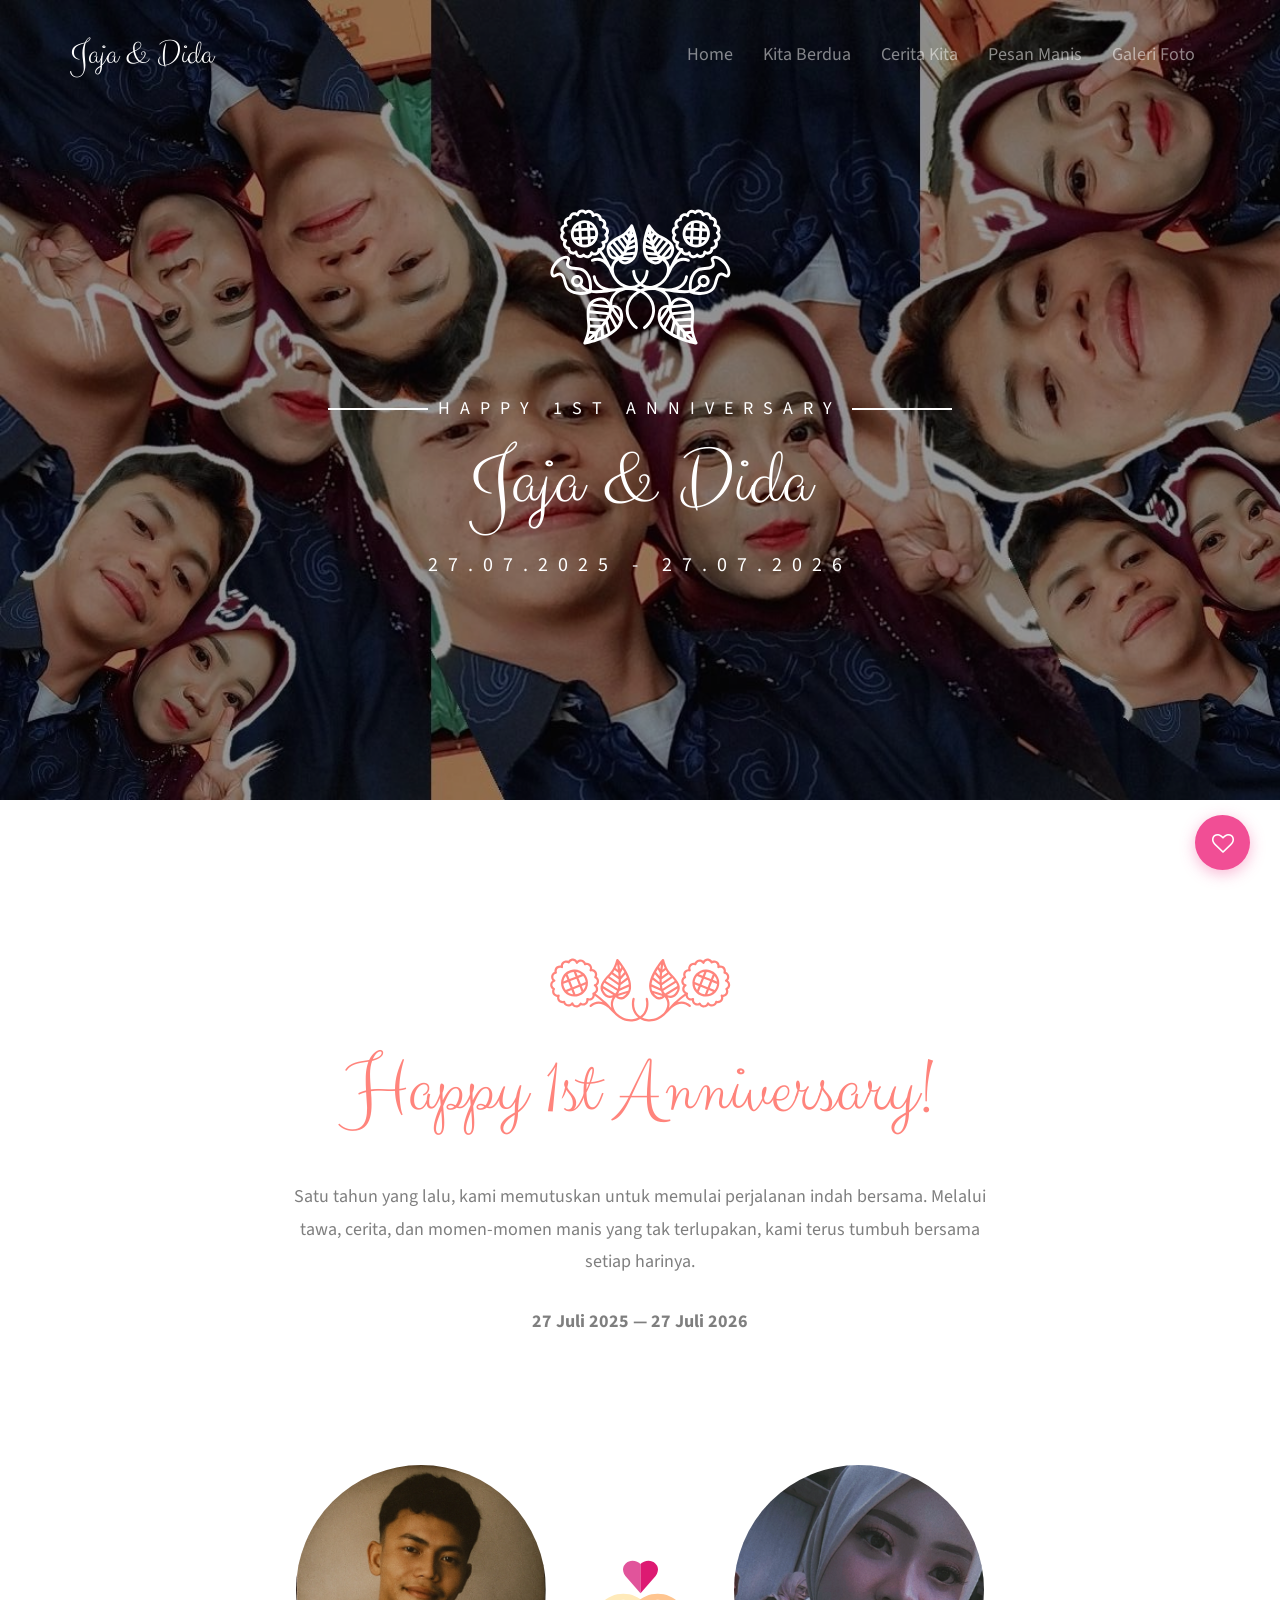
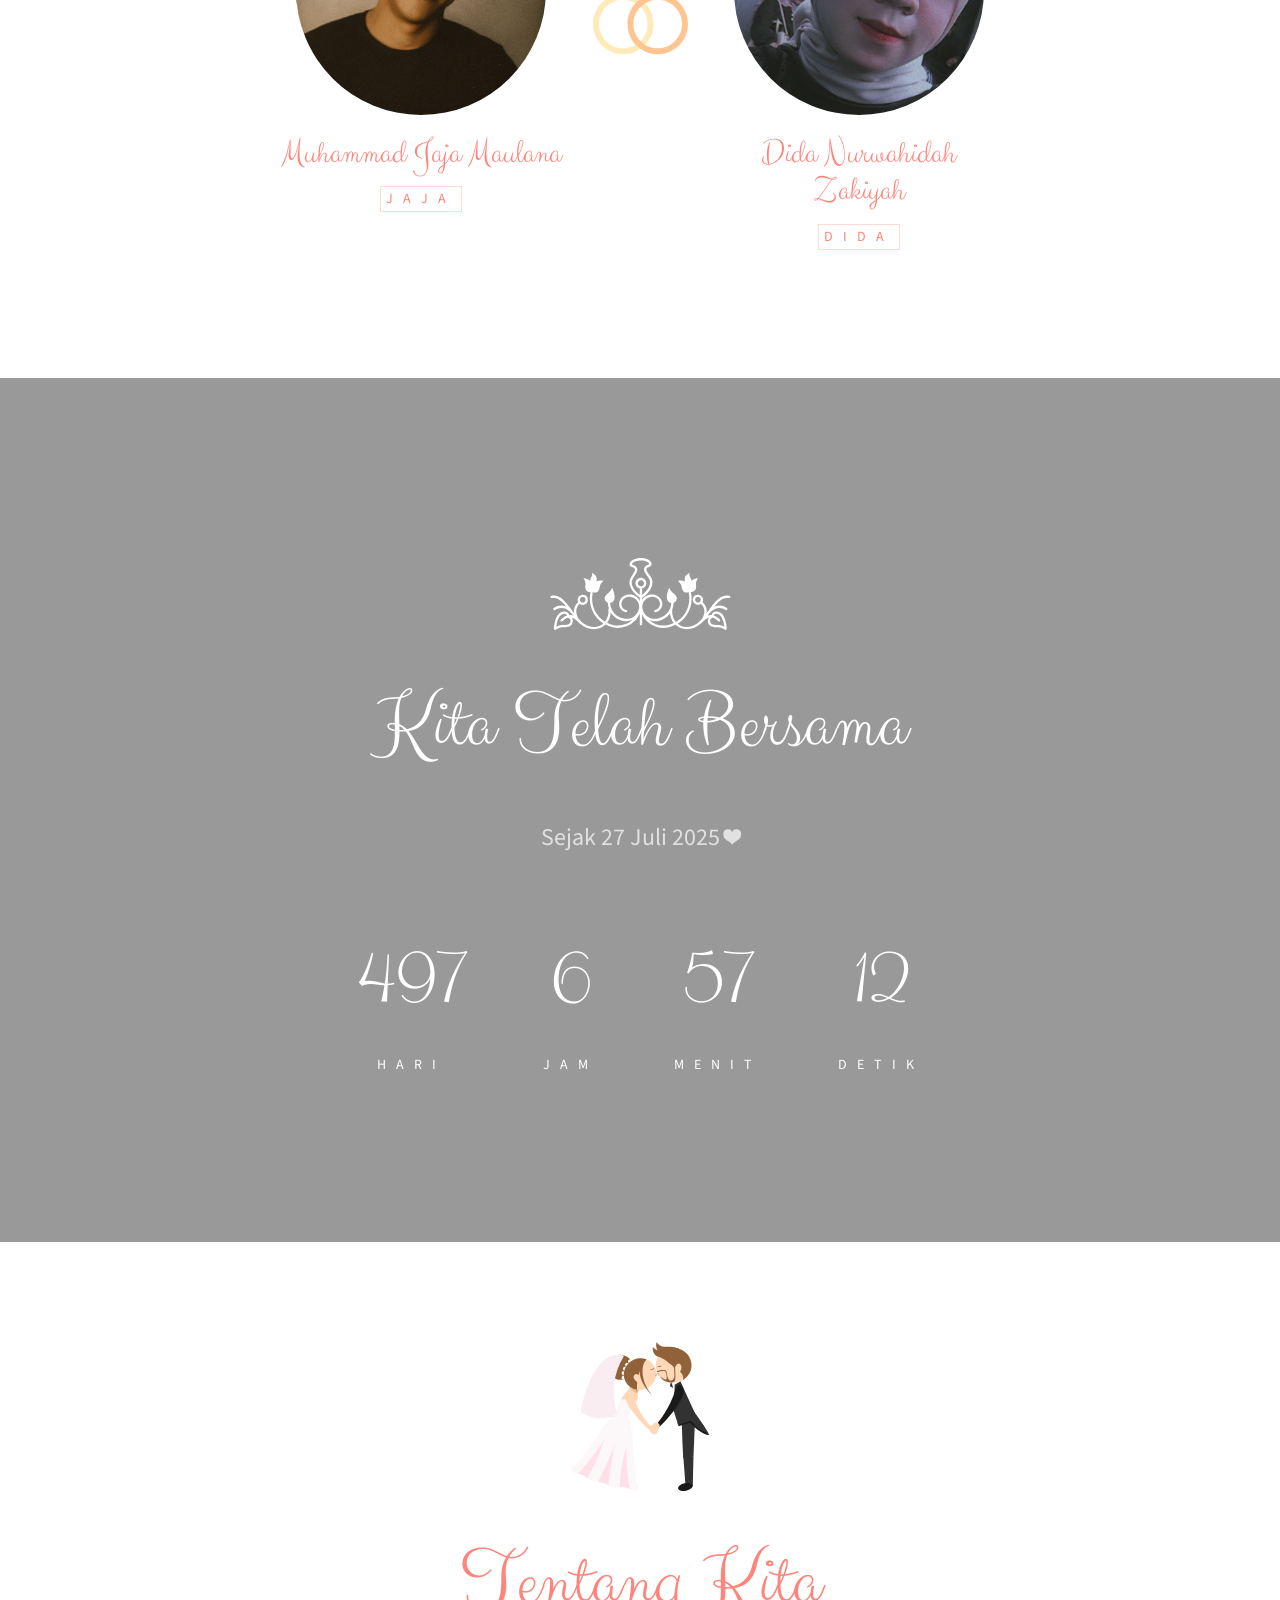
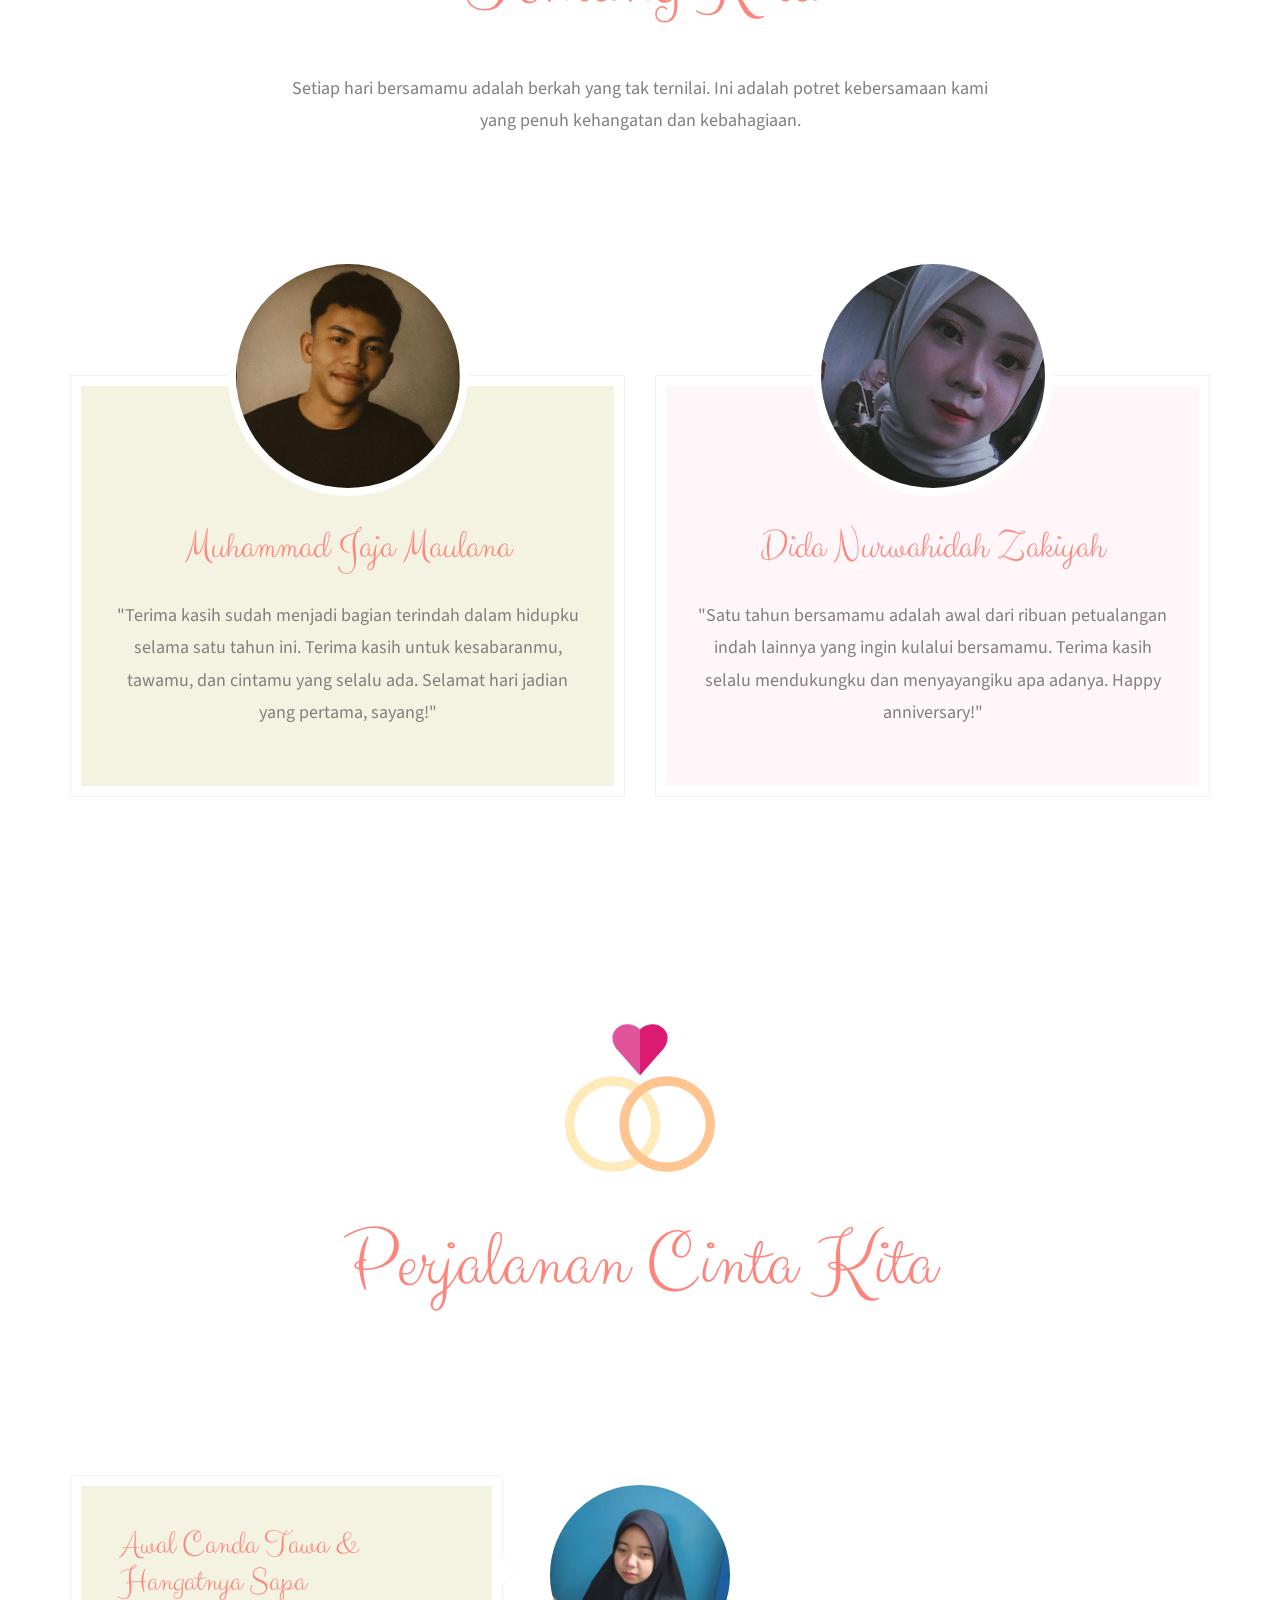
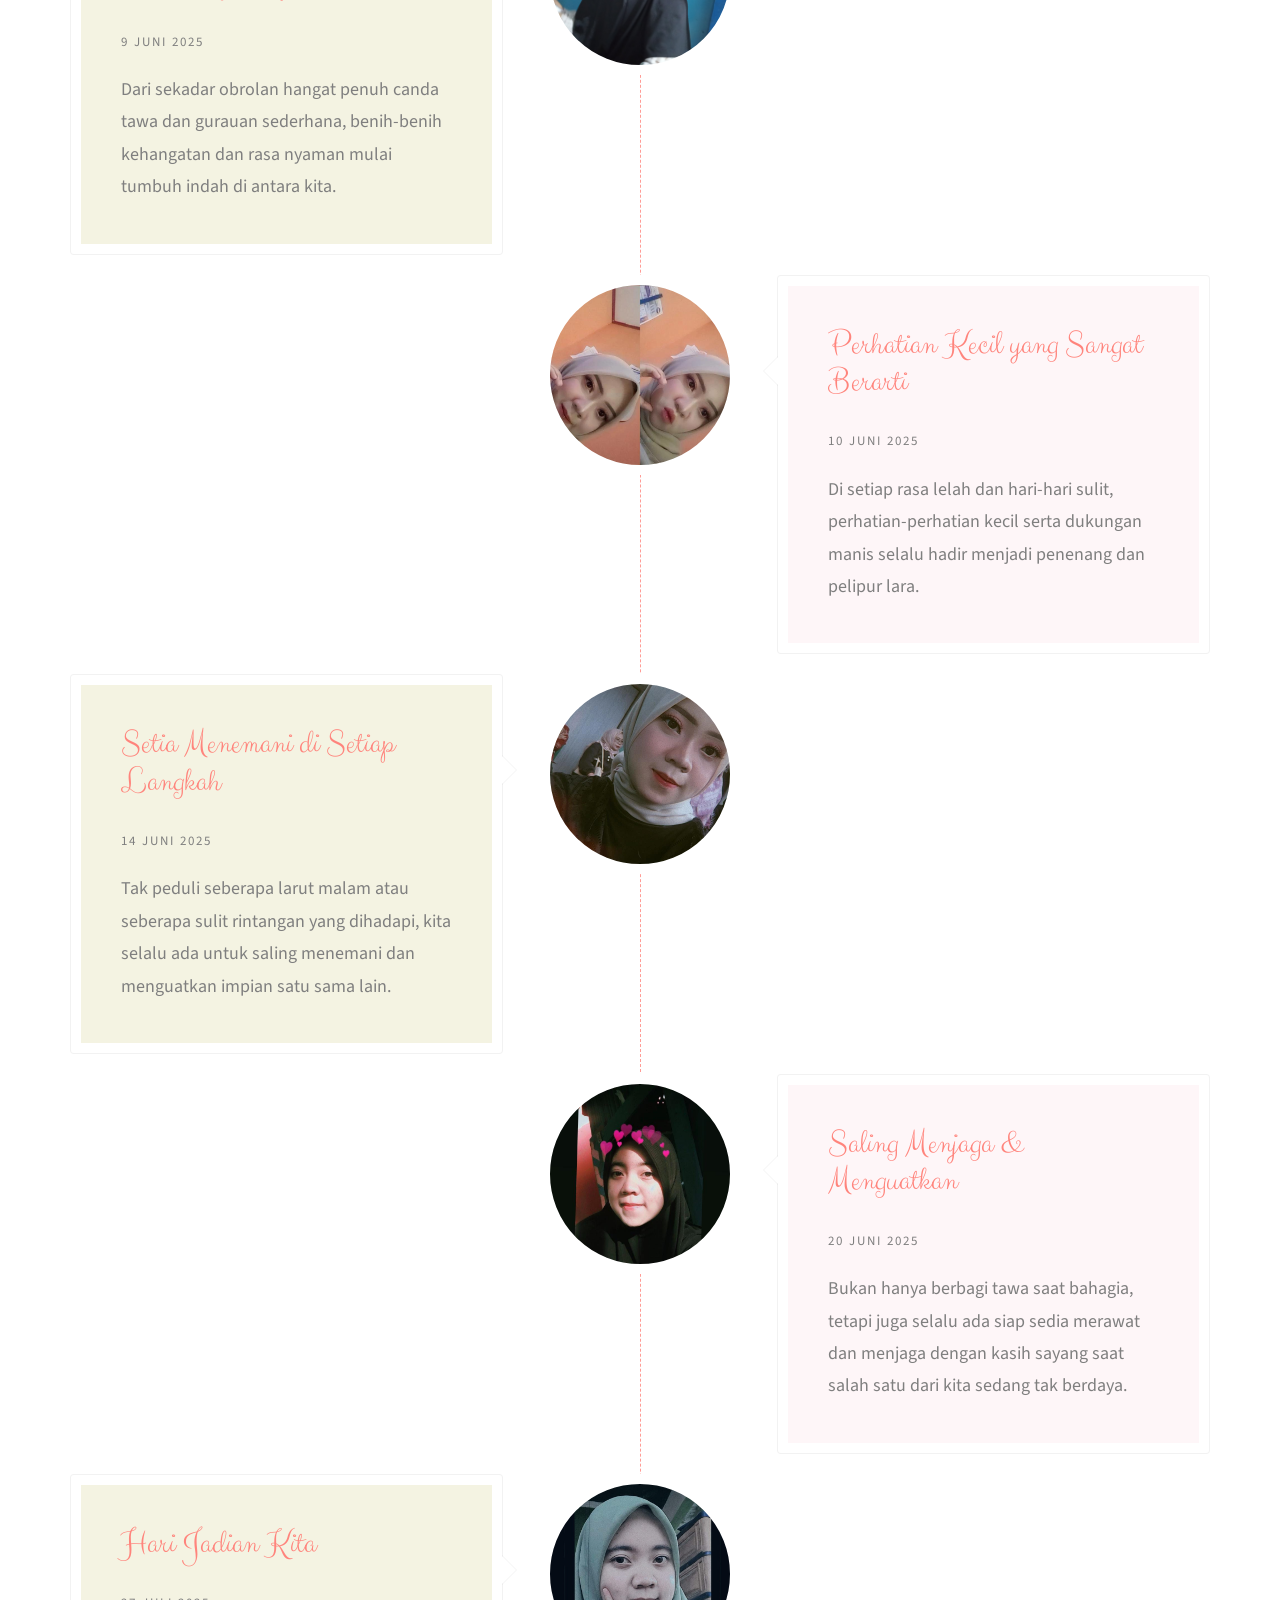
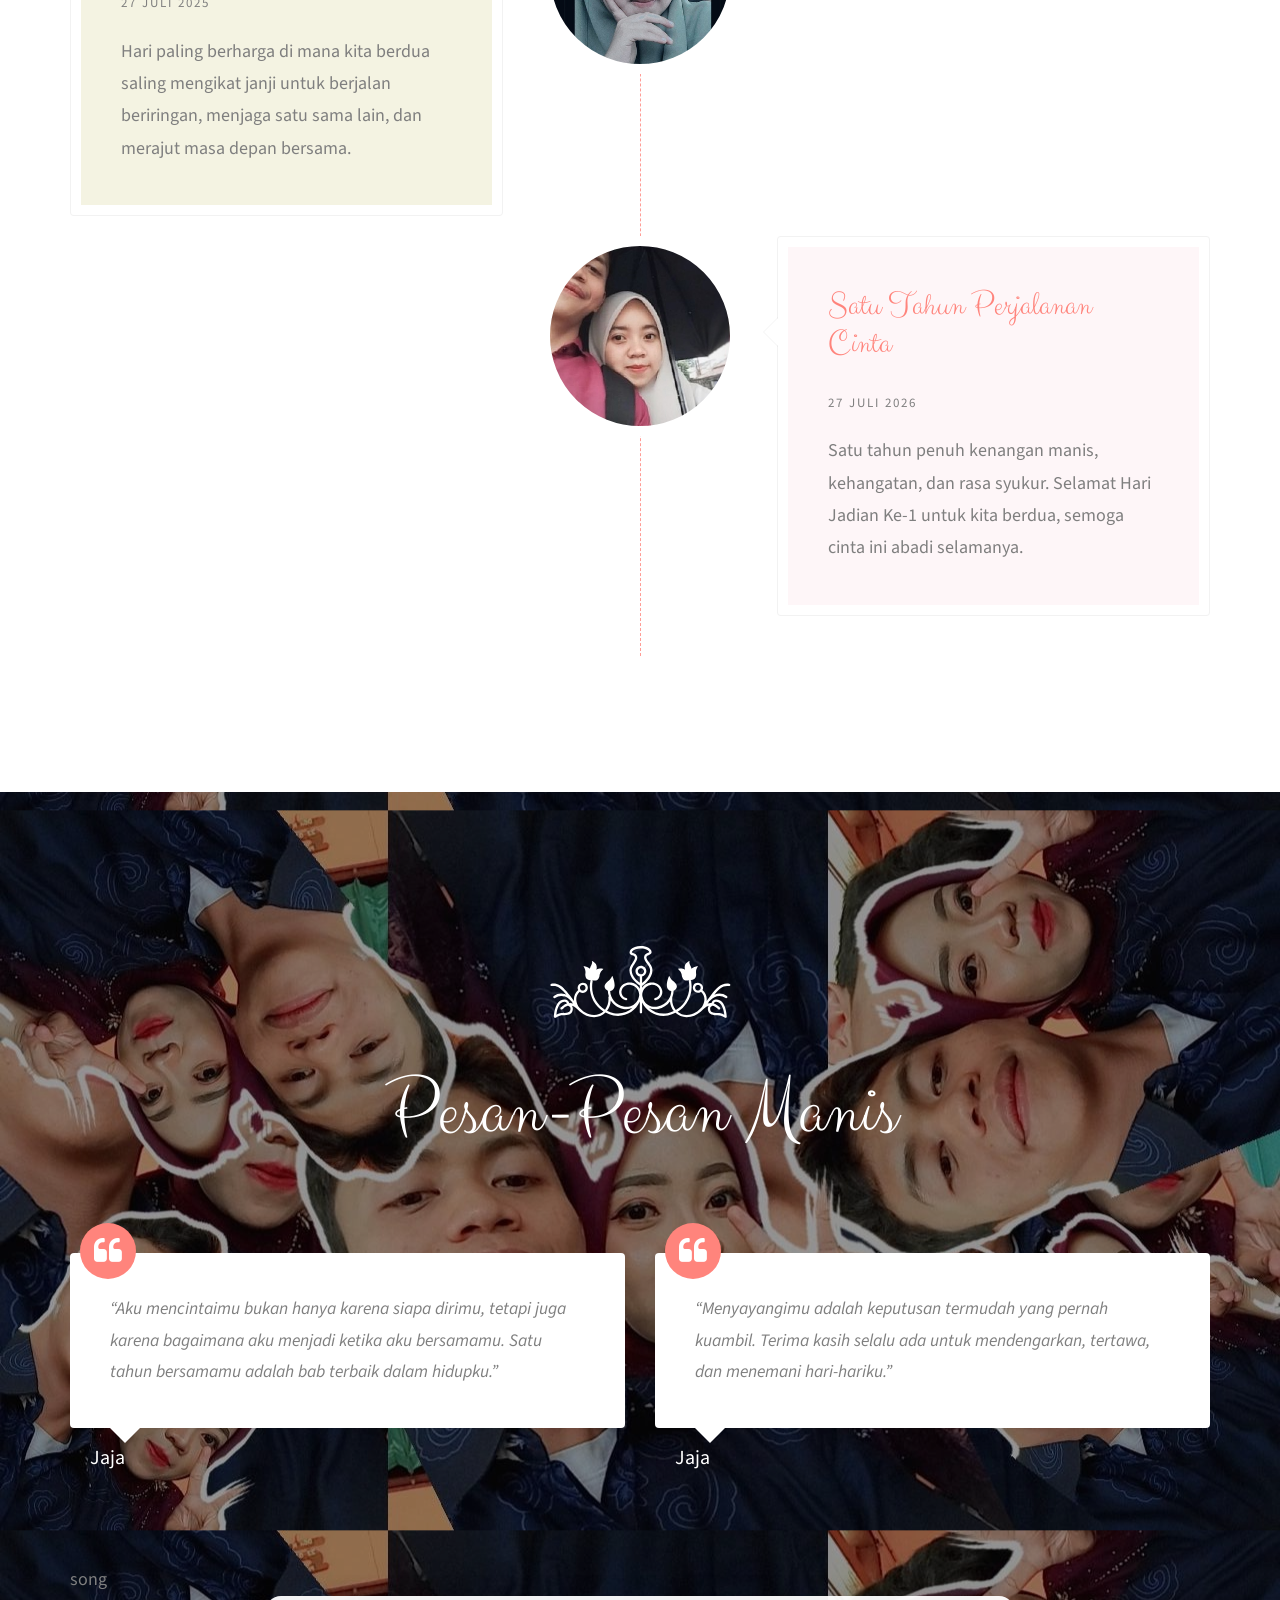
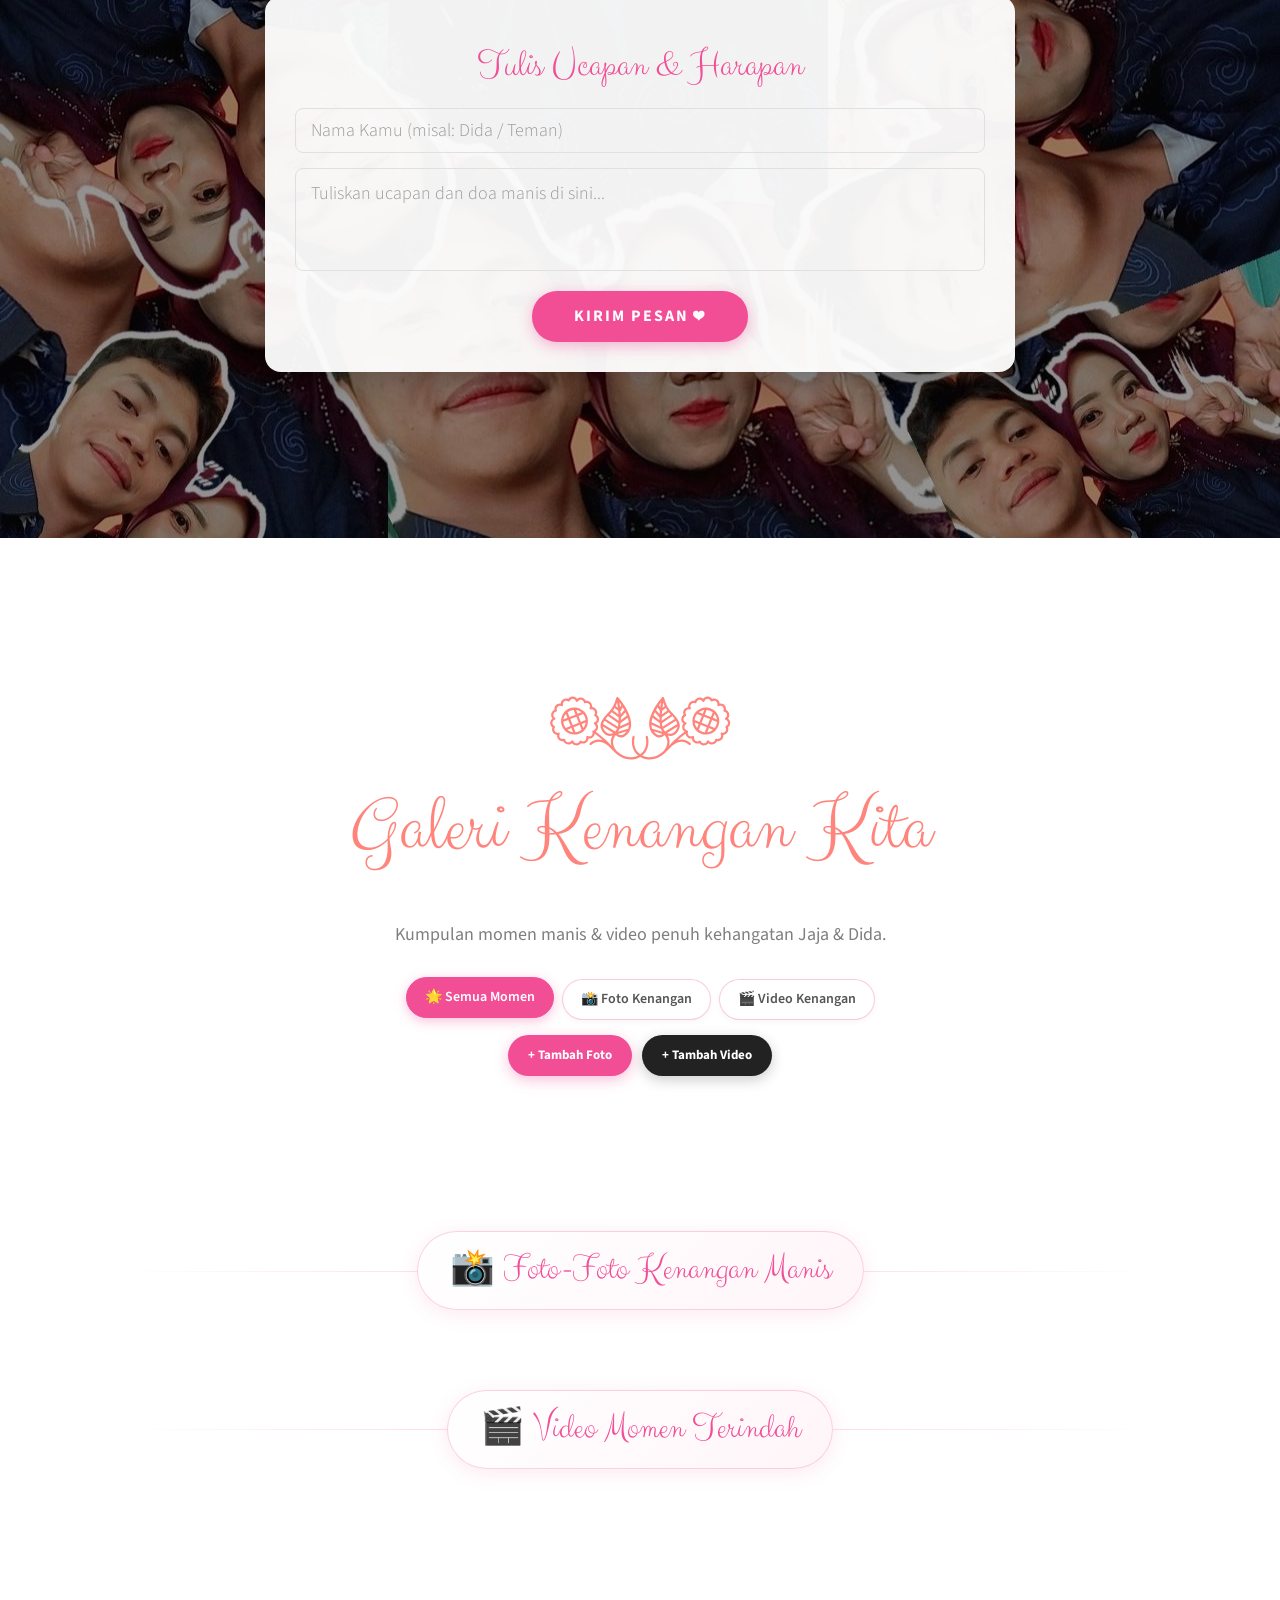
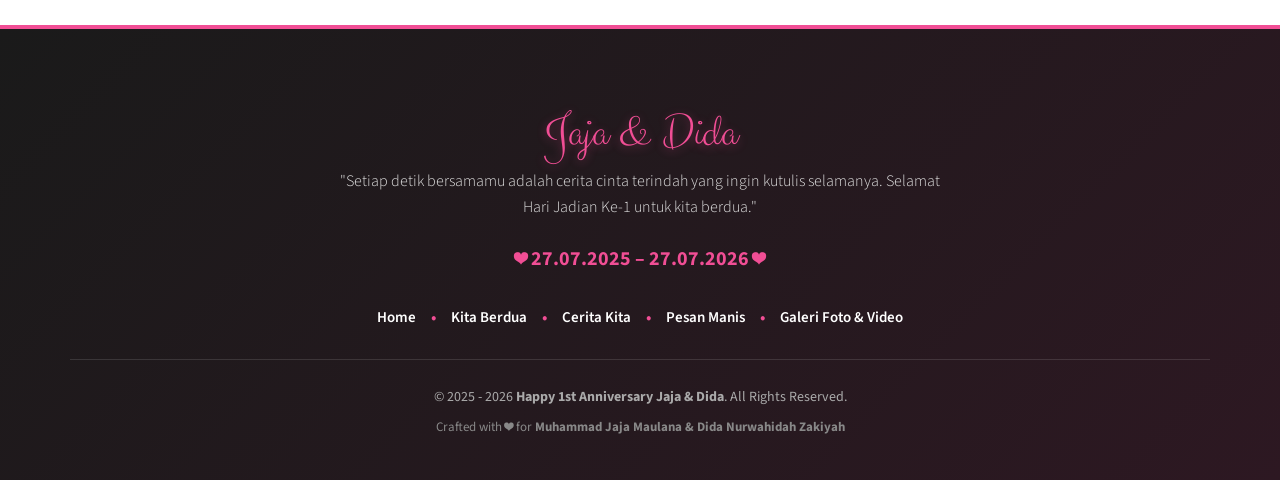
==== index.html @ 995626fe "fix: store video files as permanent DataURLs in IndexedDB for 100% native playable videos without im" ====
<!DOCTYPE html>
<!--[if lt IE 7]>      <html class="no-js lt-ie9 lt-ie8 lt-ie7"> <![endif]-->
<!--[if IE 7]>         <html class="no-js lt-ie9 lt-ie8"> <![endif]-->
<!--[if IE 8]>         <html class="no-js lt-ie9"> <![endif]-->
<!--[if gt IE 8]><!--> <html class="no-js"> <!--<![endif]-->
	<head>
		
	<meta charset="utf-8">
	<meta http-equiv="X-UA-Compatible" content="IE=edge">
	<title>Happy 1st Anniversary Jaja &amp; Dida</title>
	<meta name="viewport" content="width=device-width, initial-scale=1">
	<meta name="description" content="Free HTML5 Template by QBOOTSTRAP.COM" />
	<meta name="keywords" content="free html5, free template, free bootstrap, html5, css3, mobile first, responsive" />
	<meta name="author" content="QBOOTSTRAP.COM" />


  	<!-- Facebook and Twitter integration -->
	<meta property="og:title" content=""/>
	<meta property="og:image" content=""/>
	<meta property="og:url" content=""/>
	<meta property="og:site_name" content=""/>
	<meta property="og:description" content=""/>
	<meta name="twitter:title" content="" />
	<meta name="twitter:image" content="" />
	<meta name="twitter:url" content="" />
	<meta name="twitter:card" content="" />

	<!-- Place favicon.ico and apple-touch-icon.png in the root directory -->
	<link rel="shortcut icon" href="images/me-and-you.jpg">

	<link href='https://fonts.googleapis.com/css?family=Source+Sans+Pro:400,300,600,400italic,700' rel='stylesheet' type='text/css'>
	<link href="https://fonts.googleapis.com/css?family=Clicker+Script" rel="stylesheet">
	
	<!-- Animate.css -->
	<link rel="stylesheet" href="css/animate.css">
	<!-- Icomoon Icon Fonts-->
	<link rel="stylesheet" href="css/icomoon.css">
	<!-- Simple Line Icons -->
	<link rel="stylesheet" href="css/simple-line-icons.css">
	<!-- Owl Carousel -->
	<link rel="stylesheet" href="css/owl.carousel.min.css">
	<link rel="stylesheet" href="css/owl.theme.default.min.css">
	<!-- Magnific popup  -->
	<link rel="stylesheet" href="css/magnific-popup.css">
	<!-- Bootstrap  -->
	<link rel="stylesheet" href="css/bootstrap.css">
	
	<link rel="stylesheet" href="css/style.css">

	<!-- Modernizr JS -->
	<script src="js/modernizr-2.6.2.min.js"></script>
	<!-- FOR IE9 below -->
	<!--[if lt IE 9]>
	<script src="js/respond.min.js"></script>
	<![endif]-->

	<script>
		function toggleMobileMenu(e) {
			if (e) {
				if (e.preventDefault) e.preventDefault();
				if (e.stopPropagation) e.stopPropagation();
			}
			var btn = document.getElementById('mobileMenuBtn');
			var menu = document.getElementById('mobileDropdownMenu');
			if (!menu || !btn) return false;

			if (menu.classList.contains('active')) {
				menu.classList.remove('active');
				btn.classList.remove('active');
			} else {
				menu.classList.add('active');
				btn.classList.add('active');
			}
			return false;
		}

		function scrollToMobileSection(e, sectionId) {
			if (e) {
				if (e.preventDefault) e.preventDefault();
				if (e.stopPropagation) e.stopPropagation();
			}
			var menu = document.getElementById('mobileDropdownMenu');
			var btn = document.getElementById('mobileMenuBtn');
			if (menu) menu.classList.remove('active');
			if (btn) btn.classList.remove('active');

			var targetEl = document.querySelector('[data-section="' + sectionId + '"]');
			if (targetEl) {
				var targetOffset = targetEl.offsetTop - 70;
				if (sectionId === 'home') targetOffset = 0;
				window.scrollTo({
					top: targetOffset,
					behavior: 'smooth'
				});
			}
			return false;
		}
	</script>
	</head>
	<body style="overflow-x: hidden !important; max-width: 100% !important; margin: 0; padding: 0;">
	<header role="banner" id="qbootstrap-header">
		<div class="container">
			<!-- <div class="row"> -->
		    <nav class="navbar navbar-default">
	        <div class="navbar-header">
				<!-- Mobile Toggle Menu Button -->
				<button type="button" id="mobileMenuBtn" onclick="toggleMobileMenu(event);" class="js-qbootstrap-nav-toggle qbootstrap-nav-toggle" aria-label="Toggle Menu">
					<i></i>
				</button>
	          	<a class="navbar-brand" href="index.html">Jaja &amp; Dida</a> 
	        </div>
	        <div id="navbar" class="navbar-collapse collapse">
	          <ul class="nav navbar-nav navbar-right">
	            <li class="active"><a href="#" data-nav-section="home"><span>Home</span></a></li>
	            <li><a href="#" data-nav-section="groom-bride"><span>Kita Berdua</span></a></li>
	            <li><a href="#" data-nav-section="story"><span>Cerita Kita</span></a></li>
	            <li><a href="#" data-nav-section="greetings"><span>Pesan Manis</span></a></li>
	            <li><a href="#" data-nav-section="gallery"><span>Galeri Foto</span></a></li>
	          </ul>
	        </div>
		    </nav>
			<!-- Standalone Mobile Dropdown Menu -->
			<div id="mobileDropdownMenu">
				<ul>
					<li><a href="javascript:void(0);" onclick="scrollToMobileSection(event, 'home');">Home</a></li>
					<li><a href="javascript:void(0);" onclick="scrollToMobileSection(event, 'groom-bride');">Kita Berdua</a></li>
					<li><a href="javascript:void(0);" onclick="scrollToMobileSection(event, 'story');">Cerita Kita</a></li>
					<li><a href="javascript:void(0);" onclick="scrollToMobileSection(event, 'greetings');">Pesan Manis</a></li>
					<li><a href="javascript:void(0);" onclick="scrollToMobileSection(event, 'gallery');">Galeri Foto</a></li>
				</ul>
			</div>
		  <!-- </div> -->
	  </div>
	</header>
	
	<div class="qbootstrap-hero" data-section="home">
		<div class="qbootstrap-overlay"></div>
		<div class="qbootstrap-cover text-center" data-stellar-background-ratio="0.5" style="background-image: url(images/cover_bg_3.jpg);">
			<div class="display-t">
				<div class="display-tc">
					<div class="container">
						<div class="col-md-10 col-md-offset-1">
							<div class="animate-box svg-sm colored">
								<img src="images/flaticon/svg/004-nature.svg" class="svg" alt="Anniversary">
								<h1 class="holder"><span>Happy 1st Anniversary</span></h1>
								<h2>Jaja &amp; Dida</h2>
								<p>27.07.2025 - 27.07.2026</p>
							</div>
						</div>
					</div>
				</div>
			</div>
		</div>
	</div>

	<div id="qbootstrap-couple" class="qbootstrap-section-gray">
		<div class="container">
			<div class="row animate-box">
				<div class="col-md-8 col-md-offset-2 animate-box">
					<div class="col-md-12 text-center section-heading svg-sm colored">
						<img src="images/flaticon/svg/005-two.svg" class="svg" alt="Anniversary">
						<h2>Happy 1st Anniversary!</h2>
						<p>Satu tahun yang lalu, kami memutuskan untuk memulai perjalanan indah bersama. Melalui tawa, cerita, dan momen-momen manis yang tak terlupakan, kami terus tumbuh bersama setiap harinya.</p>
						<p><strong>27 Juli 2025 &mdash; 27 Juli 2026</strong></p>
					</div>
				</div>
			</div>
			<div class="row animate-box">
				<div class="col-md-8 col-md-offset-2 text-center">
					<div class="col-md-5 col-sm-5 col-xs-5 nopadding">
						<img src="images/jaja.webp" class="img-responsive" alt="Muhammad Jaja Maulana">
						<h3>Muhammad Jaja Maulana</h3>
						<span>Jaja</span>
					</div>
					<div class="col-md-2 col-sm-2 col-xs-2 nopadding"><h2 class="amp-center"><img src="images/flaticon/svg/003-luxury.svg" class="svg img-responsive" alt="Anniversary"></h2></div>
					<div class="col-md-5 col-sm-5 col-xs-5 nopadding">
						<img src="images/dida.png" class="img-responsive" alt="Dida Nurwahidah Zakiyah">
						<h3>Dida Nurwahidah Zakiyah</h3>
						<span>Dida</span>
					</div>
				</div>
			</div>
		</div>
	</div>
	
	<div id="qbootstrap-countdown" data-stellar-background-ratio="0.5" style="background-image: url(images/cover_bg_2.jpg);" data-section="anniversary-day">
		<div class="overlay"></div>
		<div class="display-over">
			<div class="container">
				<div class="row animate-box">
					<div class="col-md-12 section-heading text-center svg-sm colored">
						<img src="images/flaticon/svg/006-flower-bell-outline-design-variant-with-vines-and-leaves.svg" class="svg" alt="Anniversary">
						<h2 id="countdown-title" class="">Countdown Hari Jadian</h2>
						<span id="countdown-subtitle" class="datewed">Senin, 27 Juli 2026</span>
					</div>
				</div>
				<div class="row animate-box">
					<div class="col-md-8 col-md-offset-2 text-center">
						<p class="countdown">
							<span id="days"></span>
							<span id="hours"></span>
							<span id="minutes"></span>
							<span id="seconds"></span>
						</p>
					</div>
				</div>
			</div>
		</div>
	</div>

	<div id="qbootstrap-groom-bride" data-section="groom-bride">
		<div class="container">
			<div class="row animate-box">
				<div class="col-md-8 col-md-offset-2">
					<div class="col-md-12 text-center section-heading svg-sm-2 colored">
						<img src="images/flaticon/svg/002-wedding-couple.svg" class="svg" alt="Anniversary">
						<h2>Tentang Kita</h2>
						<p>Setiap hari bersamamu adalah berkah yang tak ternilai. Ini adalah potret kebersamaan kami yang penuh kehangatan dan kebahagiaan.</p>
					</div>
				</div>
			</div>
			<div class="row">
				<div class="col-md-6">
					<div class="couple groom text-center animate-box hover-edit-container">
						<button class="hover-edit-btn" onclick="openEditProfile('jaja')">✏️ Edit Foto &amp; Pesan Jaja</button>
						<img id="imgJaja" src="images/jaja.webp" class="img-responsive" alt="Muhammad Jaja Maulana">
						<div class="desc">
							<h2>Muhammad Jaja Maulana</h2>
							<p id="quoteJaja">"Terima kasih sudah menjadi bagian terindah dalam hidupku selama satu tahun ini. Terima kasih untuk kesabaranmu, tawamu, dan cintamu yang selalu ada. Selamat hari jadian yang pertama, sayang!"</p>
						</div>
					</div>
				</div>
				<div class="col-md-6">
					<div class="couple bride text-center animate-box hover-edit-container">
						<button class="hover-edit-btn" onclick="openEditProfile('dida')">✏️ Edit Foto &amp; Pesan Dida</button>
						<img id="imgDida" src="images/dida.png" class="img-responsive" alt="Dida Nurwahidah Zakiyah">
						<div class="desc">
							<h2>Dida Nurwahidah Zakiyah</h2>
							<p id="quoteDida">"Satu tahun bersamamu adalah awal dari ribuan petualangan indah lainnya yang ingin kulalui bersamamu. Terima kasih selalu mendukungku dan menyayangiku apa adanya. Happy anniversary!"</p>
						</div>
					</div>
				</div>
			</div>
		</div>
	</div>

	<div id="qbootstrap-story" data-section="story">
		<div class="container">
			<div class="row animate-box">
				<div class="col-md-8 col-md-offset-2">
					<div class="col-md-12 text-center section-heading svg-sm-2">
						<img src="images/flaticon/svg/003-luxury.svg" class="svg" alt="Anniversary">
						<h2>Perjalanan Cinta Kita</h2>
					</div>
				</div>
			</div>
			<div class="row">
				<div class="col-md-12">
					<ul class="timeline">
						<li class="animate-box">
							<div class="timeline-badge" style="background-image:url('images/gallery-2.jpg');"></div>
							<div class="timeline-panel">
								<div class="overlay"></div>
								<div class="timeline-heading">
									<h3 class="timeline-title">Awal Canda Tawa &amp; Hangatnya Sapa</h3>
									<span class="date">9 Juni 2025</span>
								</div>
								<div class="timeline-body">
									<p>Dari sekadar obrolan hangat penuh canda tawa dan gurauan sederhana, benih-benih kehangatan dan rasa nyaman mulai tumbuh indah di antara kita.</p>
								</div>
							</div>
						</li>
						<li class="timeline-inverted animate-box">
							<div class="timeline-badge" style="background-image:url('images/gallery-3.jpg');"></div>
							<div class="timeline-panel">
								<div class="overlay overlay-2"></div>
								<div class="timeline-heading">
									<h3 class="timeline-title">Perhatian Kecil yang Sangat Berarti</h3>
									<span class="date">10 Juni 2025</span>
								</div>
								<div class="timeline-body">
									<p>Di setiap rasa lelah dan hari-hari sulit, perhatian-perhatian kecil serta dukungan manis selalu hadir menjadi penenang dan pelipur lara.</p>
								</div>
							</div>
						</li>
						<li class="animate-box">
							<div class="timeline-badge" style="background-image:url('images/gallery-4.jpg');"></div>
							<div class="timeline-panel">
								<div class="overlay"></div>
								<div class="timeline-heading">
									<h3 class="timeline-title">Setia Menemani di Setiap Langkah</h3>
									<span class="date">14 Juni 2025</span>
								</div>
								<div class="timeline-body">
									<p>Tak peduli seberapa larut malam atau seberapa sulit rintangan yang dihadapi, kita selalu ada untuk saling menemani dan menguatkan impian satu sama lain.</p>
								</div>
							</div>
						</li>
						<li class="timeline-inverted animate-box">
							<div class="timeline-badge" style="background-image:url('images/gallery-5.jpg');"></div>
							<div class="timeline-panel">
								<div class="overlay overlay-2"></div>
								<div class="timeline-heading">
									<h3 class="timeline-title">Saling Menjaga &amp; Menguatkan</h3>
									<span class="date">20 Juni 2025</span>
								</div>
								<div class="timeline-body">
									<p>Bukan hanya berbagi tawa saat bahagia, tetapi juga selalu ada siap sedia merawat dan menjaga dengan kasih sayang saat salah satu dari kita sedang tak berdaya.</p>
								</div>
							</div>
						</li>
						<li class="animate-box">
							<div class="timeline-badge" style="background-image:url('images/gallery-6.jpg');"></div>
							<div class="timeline-panel">
								<div class="overlay"></div>
								<div class="timeline-heading">
									<h3 class="timeline-title">Hari Jadian Kita</h3>
									<span class="date">27 Juli 2025</span>
								</div>
								<div class="timeline-body">
									<p>Hari paling berharga di mana kita berdua saling mengikat janji untuk berjalan beriringan, menjaga satu sama lain, dan merajut masa depan bersama.</p>
								</div>
							</div>
						</li>
						<li class="timeline-inverted animate-box">
							<div class="timeline-badge" style="background-image:url('images/me-and-you.jpg');"></div>
							<div class="timeline-panel">
								<div class="overlay overlay-2"></div>
								<div class="timeline-heading">
									<h3 class="timeline-title">Satu Tahun Perjalanan Cinta</h3>
									<span class="date">27 Juli 2026</span>
								</div>
								<div class="timeline-body">
									<p>Satu tahun penuh kenangan manis, kehangatan, dan rasa syukur. Selamat Hari Jadian Ke-1 untuk kita berdua, semoga cinta ini abadi selamanya.</p>
								</div>
							</div>
						</li>
					</ul>
				</div>
			</div>
		</div>
	</div>
	

	<div id="qbootstrap-testimonials" class="qbootstrap-greetings" data-section="greetings" data-stellar-background-ratio="0.5" style="background-image: url(images/cover_bg_3.jpg);">
	<div class="overlay"></div>	
		<div class="container">
			<div class="row animate-box">
				<div class="col-md-12 section-heading text-center svg-sm colored">
					<img src="images/flaticon/svg/006-flower-bell-outline-design-variant-with-vines-and-leaves.svg" class="svg" alt="Anniversary">
					<h2 class="">Pesan-Pesan Manis</h2>
				</div>
			</div>
			<div class="row" style="margin-bottom: 30px;">
				<div class="col-md-6 animate-box">
					<div class="box-testimony">
						<blockquote>
							<span class="quote"><span><i class="icon-quote-left"></i></span></span>
							<p>&ldquo;Aku mencintaimu bukan hanya karena siapa dirimu, tetapi juga karena bagaimana aku menjadi ketika aku bersamamu. Satu tahun bersamamu adalah bab terbaik dalam hidupku.&rdquo;</p>
						</blockquote>
						<p class="author">Jaja</p>
					</div>
				</div>
				<div class="col-md-6 animate-box">
					<div class="box-testimony">
						<blockquote>
							<span class="quote"><span><i class="icon-quote-left"></i></span></span>
							<p>&ldquo;Menyayangimu adalah keputusan termudah yang pernah kuambil. Terima kasih selalu ada untuk mendengarkan, tertawa, dan menemani hari-hariku.&rdquo;</p>
						</blockquote>
						<p class="author">Jaja</p>
					</div>
				</div>
			</div>
song
			<!-- Form Kirim Pesan Realtime Firebase -->
			<div class="row animate-box" style="margin-bottom: 40px;">
				<div class="col-md-8 col-md-offset-2">
					<div style="background: rgba(255, 255, 255, 0.95); padding: 30px; border-radius: 16px; box-shadow: 0 10px 30px rgba(0,0,0,0.25);">
						<h3 class="text-center" style="color: #f14e95; font-family: 'Clicker Script', cursive; font-size: 38px; margin-bottom: 20px;">Tulis Ucapan &amp; Harapan</h3>
						<form id="guestbookForm">
							<div class="form-group" style="margin-bottom: 15px;">
								<input type="text" id="guestName" class="form-control" placeholder="Nama Kamu (misal: Dida / Teman)" required style="border-radius: 8px; height: 45px; border: 1px solid #e0e0e0; padding: 10px 15px;">
							</div>
							<div class="form-group" style="margin-bottom: 20px;">
								<textarea id="guestMsg" class="form-control" rows="3" placeholder="Tuliskan ucapan dan doa manis di sini..." required style="border-radius: 8px; border: 1px solid #e0e0e0; padding: 12px 15px; resize: none;"></textarea>
							</div>
							<div class="text-center">
								<button type="submit" id="guestSubmitBtn" class="btn btn-primary" style="border-radius: 25px; padding: 12px 40px; font-weight: bold; background: #f14e95; border: none; font-size: 16px; box-shadow: 0 4px 15px rgba(241, 78, 149, 0.4);">Kirim Pesan ❤️</button>
							</div>
						</form>
					</div>
				</div>
			</div>

			<!-- Daftar Pesan dari Database Firebase -->
			<div id="dbMessagesList" class="row">
			</div>
		</div>
	</div>

	<div id="qbootstrap-people" data-section="people" style="display:none;">
		<div class="container">
			<div class="row animate-box">
				<div class="col-md-8 col-md-offset-2">
					<div class="col-md-12 text-center section-heading svg-sm colored">
						<img src="images/flaticon/svg/005-two.svg" class="svg" alt="Free HTML5 Bootstrap Template by QBootstrap.com">
						<h2>The Groomsmen</h2>
						<div class="row">
						<div class="col-md-10 col-md-offset-1 subtext  ">
							<h3>Far far away, behind the word mountains, far from the countries Vokalia and Consonantia, there live the blind texts.</h3>
						</div>
					</div>
					</div>
				</div>
			</div>
			<div class="row row-bottom-padded-lg">
				<div class="col-md-3 text-center animate-box">
					<div class="groom-men">
						<img src="images/me%26you.jpg" class="img-responsive" alt="Jaja &amp; Dida">
						<h3>Ian Bill</h3>
					</div>
				</div>
				<div class="col-md-3 text-center animate-box">
					<div class="groom-men">
						<img src="images/me%26you.jpg" class="img-responsive" alt="Jaja &amp; Dida">
						<h3>George Smith</h3>
					</div>
				</div>
				<div class="col-md-3 text-center animate-box">
					<div class="groom-men">
						<img src="images/me%26you.jpg" class="img-responsive" alt="Jaja &amp; Dida">
						<h3>Brian Thompson</h3>
					</div>
				</div>
				<div class="col-md-3 text-center animate-box">
					<div class="groom-men">
						<img src="images/me%26you.jpg" class="img-responsive" alt="Jaja &amp; Dida">
						<h3>David Howard</h3>
					</div>
				</div>
			</div>
			<div class="row animate-box">
				<div class="col-md-8 col-md-offset-2">
					<div class="col-md-12 text-center section-heading svg-sm colored">
						<img src="images/flaticon/svg/005-two.svg" class="svg" alt="Free HTML5 Bootstrap Template by QBootstrap.com">
						<h2>The Bridesmaid</h2>
					</div>
				</div>
			</div>
			<div class="row">
				<div class="col-md-3 text-center animate-box">
					<div class="groom-men">
						<img src="images/me%26you.jpg" class="img-responsive" alt="Jaja &amp; Dida">
						<h3>Angel Thomas</h3>
					</div>
				</div>
				<div class="col-md-3 text-center animate-box">
					<div class="groom-men">
						<img src="images/me%26you.jpg" class="img-responsive" alt="Jaja &amp; Dida">
						<h3>Kathy Shol</h3>
					</div>
				</div>
				<div class="col-md-3 text-center animate-box">
					<div class="groom-men">
						<img src="images/me%26you.jpg" class="img-responsive" alt="Jaja &amp; Dida">
						<h3>Rose Mel</h3>
					</div>
				</div>
				<div class="col-md-3 text-center animate-box">
					<div class="groom-men">
						<img src="images/me%26you.jpg" class="img-responsive" alt="Jaja &amp; Dida">
						<h3>Ann Hathway</h3>
					</div>
				</div>
			</div>
		</div>
	</div>

	<div id="qbootstrap-when-where" data-section="when-where" style="display:none;">
		<div class="container">
			<div class="row animate-box">
				<div class="col-md-8 col-md-offset-2">
					<div class="col-md-12 text-center section-heading svg-sm colored">
						<img src="images/flaticon/svg/005-two.svg" class="svg" alt="Free HTML5 Bootstrap Template by QBootstrap.com">
						<h2>Ceremony &amp; Party</h2>
						<div class="row">
						<div class="col-md-10 col-md-offset-1 subtext">
							<h3>Far far away, behind the word mountains, far from the countries Vokalia and Consonantia, there live the blind texts.</h3>
						</div>
					</div>
					</div>
				</div>
			</div>
			<div class="row row-bottom-padded-md">
				<div class="col-md-6 text-center animate-box">
					<div class="wedding-events">
						<div class="ceremony-bg" style="background-image: url(images/me%26you.jpg);"></div>
						<div class="desc">
							<h3>Wedding Ceremony</h3>
							<div class="row">
								<div class="col-md-2 col-md-push-5">
									<div class="icon-tip">
										<span class="icon"><i class="icon-heart-o"></i></span>
									</div>
								</div>
								<div class="col-md-5 col-md-pull-1">
									<div class="date">
										<i class="icon-calendar"></i>
										<span>Saturday</span>
										<span>02 Dec. 2017</span>
									</div>
								</div>
								<div class="col-md-5 col-md-pull-1">
									<div class="date">
										<i class="icon-clock2"></i>
										<span>10:00 AM</span>
										<span>11:00 AM</span>
									</div>
								</div>
							</div>
							<p>Far far away, behind the word mountains, far from the countries Vokalia and Consonantia, there live the blind texts. Separated they live in Bookmarksgrove right at the coast of the Semantics, a large language ocean.</p>
							<p><a href="#" class="btn btn-primary btn-sm">Learn more</a></p>
						</div>
					</div>
				</div>
				<div class="col-md-6 text-center animate-box">
					<div class="wedding-events">
						<div class="ceremony-bg" style="background-image: url(images/me%26you.jpg);"></div>
						<div class="desc">
							<h3>Wedding Party</h3>
							<div class="row">
								<div class="col-md-2 col-md-push-5">
									<div class="icon-tip">
										<span class="icon"><i class="icon-heart-o"></i></span>
									</div>
								</div>
								<div class="col-md-5 col-md-pull-1">
									<div class="date">
										<i class="icon-calendar"></i>
										<span>Saturday</span>
										<span>02 Dec. 2017</span>
									</div>
								</div>
								<div class="col-md-5 col-md-pull-1">
									<div class="date">
										<i class="icon-clock2"></i>
										<span>10:00 AM</span>
										<span>11:00 AM</span>
									</div>
								</div>
							</div>
							<p>Far far away, behind the word mountains, far from the countries Vokalia and Consonantia, there live the blind texts. Separated they live in Bookmarksgrove right at the coast of the Semantics, a large language ocean.</p>
							<p><a href="#" class="btn btn-primary btn-sm">Learn more</a></p>
						</div>
					</div>
				</div>
			</div>
			<div class="row">
				<div class="col-md-12">
					<div id="map" class="qbootstrap-map"></div>
				</div>
			</div>
		</div>
		</div>
	</div>

	

	<div id="qbootstrap-started" class="qbootstrap-bg" data-section="rsvp" data-stellar-background-ratio="0.5" style="background-image: url(images/cover_bg_3.jpg); display:none;">
		<div class="overlay"></div>
		<div class="container">
			<div class="row animate-box">
				<div class="col-md-8 col-md-offset-2">
					<div class="col-md-12 text-center section-heading svg-sm colored">
						<img src="images/flaticon/svg/005-two.svg" class="svg" alt="Free HTML5 Bootstrap Template by QBootstrap.com">
						<h2>You Are Invited</h2>
						<div class="row">
						<div class="col-md-10 col-md-offset-1 subtext">
							<h3>Far far away, behind the word mountains, far from the countries Vokalia and Consonantia, there live the blind texts.</h3>
						</div>
					</div>
					</div>
				</div>
			</div>
			<div class="row animate-box">
				<div class="col-md-10 col-md-offset-1">
					<form class="form-inline">
						<div class="col-md-4 col-sm-4">
							<div class="form-group">
								<label for="name" class="sr-only">Name</label>
								<input type="name" class="form-control" id="name" placeholder="Name">
							</div>
						</div>
						<div class="col-md-4 col-sm-4">
							<div class="form-group">
								<label for="email" class="sr-only">Email</label>
								<input type="email" class="form-control" id="email" placeholder="Email">
							</div>
						</div>
						<div class="col-md-4 col-sm-4">
							<button type="submit" class="btn btn-default btn-block">I am Attending</button>
						</div>
					</form>
				</div>
			</div>
		</div>
	</div>

	<div id="qbootstrap-gallery" data-section="gallery">
		<div class="container">
			<div class="row animate-box">
				<div class="col-md-8 col-md-offset-2">
					<div class="col-md-12 text-center section-heading svg-sm colored">
						<img src="images/flaticon/svg/005-two.svg" class="svg" alt="Anniversary">
						<h2>Galeri Kenangan Kita</h2>
						<p class="subtext">Kumpulan momen manis &amp; video penuh kehangatan Jaja &amp; Dida.</p>
						
						<!-- Interactive Gallery Filter Tabs -->
						<div class="gallery-filter-tabs">
							<button class="gallery-tab-btn active" onclick="filterGalleryTab('all', this)">🌟 Semua Momen</button>
							<button class="gallery-tab-btn" onclick="filterGalleryTab('photo', this)">📸 Foto Kenangan</button>
							<button class="gallery-tab-btn" onclick="filterGalleryTab('video', this)">🎬 Video Kenangan</button>
						</div>

						<div class="gallery-action-buttons">
							<button class="add-media-btn photo-btn" onclick="openAddMedia('photo')">+ Tambah Foto</button>
							<button class="add-media-btn video-btn" onclick="openAddMedia('video')">+ Tambah Video</button>
						</div>
					</div>
				</div>
			</div>
		</div>

		<div class="container" style="margin-top: 20px;">
			<!-- Photo Section Wrapper -->
			<div id="photoSectionWrapper">
				<div class="gallery-sub-heading-card">
					<span>📸 Foto-Foto Kenangan Manis</span>
				</div>
				<div class="row display-flex-wrap" id="photoGalleryContainer"></div>
			</div>

			<!-- Video Section Wrapper -->
			<div id="videoSectionWrapper" style="margin-top: 50px;">
				<div class="gallery-sub-heading-card">
					<span>🎬 Video Momen Terindah</span>
				</div>
				<div class="row display-flex-wrap" id="videoGalleryContainer"></div>
			</div>
		</div>
	</div>

	<!-- Cinema Lightbox Video Modal -->
	<div id="cinemaVideoModal" class="cinema-video-modal" onclick="closeCinemaModal(event)">
		<div class="cinema-video-content" onclick="event.stopPropagation()">
			<button class="cinema-close-btn" onclick="closeCinemaModal(event)">&times;</button>
			<video id="cinemaVideoPlayer" controls autoplay playsinline webkit-playsinline preload="auto">
				<source id="cinemaVideoSource" src="" type="video/mp4">
			</video>
			<div class="cinema-video-footer">
				<h3 id="cinemaVideoTitle">🎥 Video Kenangan</h3>
				<button class="cinema-like-btn" onclick="triggerCinemaLike(this)">❤️ Suka Video Ini</button>
			</div>
		</div>
	</div>

	<div id="qbootstrap-press" data-section="blog" style="display:none;">
		<div class="container">
			<div class="row animate-box">
				<div class="col-md-8 col-md-offset-2">
					<div class="col-md-12 text-center section-heading svg-sm colored">
						<img src="images/flaticon/svg/005-two.svg" class="svg" alt="Free HTML5 Bootstrap Template by QBootstrap.com">
						<h2>Our Blog</h2>
						<div class="row">
						<div class="col-md-10 col-md-offset-1 subtext">
							<h3>Far far away, behind the word mountains, far from the countries Vokalia and Consonantia, there live the blind texts.</h3>
						</div>
					</div>
					</div>
				</div>
			</div>
			<div class="row">
				<div class="col-md-6">
					<div class="qbootstrap-press-item animate-box">
						<div class="qbootstrap-press-img" style="background-image: url(images/me%26you.jpg)">
						</div>
						<div class="qbootstrap-press-text">
							<h3 class="h2 qbootstrap-press-title">The Wedding Party <span class="qbootstrap-border"></span></h3>
							<p>Lorem ipsum dolor sit amet, consectetur adipisicing elit. Veritatis eius quos similique suscipit dolorem cumque vitae qui molestias illo accusantium...</p>
							<p><a href="#" class="btn btn-primary btn-sm">Learn more</a></p>
						</div>
					</div>
				</div>

				<div class="col-md-6">
					<div class="qbootstrap-press-item animate-box">
						<div class="qbootstrap-press-img" style="background-image: url(images/me%26you.jpg)">
						</div>
						<div class="qbootstrap-press-text">
							<h3 class="h2 qbootstrap-press-title">Wedding Party <span class="qbootstrap-border"></span></h3>
							<p>Lorem ipsum dolor sit amet, consectetur adipisicing elit. Veritatis eius quos similique suscipit dolorem cumque vitae qui molestias illo accusantium...</p>
							<p><a href="#" class="btn btn-primary btn-sm">Learn more</a></p>
						</div>
					</div>
				</div>
				
				<div class="col-md-6">
					<div class="qbootstrap-press-item animate-box">
						<div class="qbootstrap-press-img" style="background-image: url(images/me%26you.jpg);">
						</div>
						<div class="qbootstrap-press-text">
							<h3 class="h2 qbootstrap-press-title">Venue Wedding <span class="qbootstrap-border"></span></h3>
							<p>Lorem ipsum dolor sit amet, consectetur adipisicing elit. Veritatis eius quos similique suscipit dolorem cumque vitae qui molestias illo accusantium...</p>
							<p><a href="#" class="btn btn-primary btn-sm">Learn more</a></p>
						</div>
					</div>
				</div>

				<div class="col-md-6">
					<div class="qbootstrap-press-item animate-box">
						<div class="qbootstrap-press-img" style="background-image: url(images/me%26you.jpg);">
						</div>
						<div class="qbootstrap-press-text">
							<h3 class="h2 qbootstrap-press-title">About The Couple <span class="qbootstrap-border"></span></h3>
							<p>Lorem ipsum dolor sit amet, consectetur adipisicing elit. Veritatis eius quos similique suscipit dolorem cumque vitae qui molestias illo accusantium...</p>
							<p><a href="#" class="btn btn-primary btn-sm">Learn more</a></p>
						</div>
					</div>
				</div>

			</div>
		</div>
	</div>

	<footer id="footer" role="contentinfo" style="background: linear-gradient(135deg, #1a1a1a 0%, #2d1822 100%); color: #ffffff; padding: 60px 0 40px 0; border-top: 4px solid #f14e95; position: relative;">
		<div class="container text-center">
			<!-- Romantic Brand Logo -->
			<div class="row">
				<div class="col-md-12">
					<h2 style="font-family: 'Clicker Script', cursive; font-size: 46px; color: #f14e95; margin-bottom: 10px; text-shadow: 0 2px 10px rgba(241, 78, 149, 0.4);">Jaja &amp; Dida</h2>
					<p style="font-size: 16px; color: #e0e0e0; font-weight: 300; max-width: 600px; margin: 0 auto 20px auto; line-height: 1.6;">
						"Setiap detik bersamamu adalah cerita cinta terindah yang ingin kutulis selamanya. Selamat Hari Jadian Ke-1 untuk kita berdua."
					</p>
					<div style="font-size: 20px; color: #f14e95; margin-bottom: 25px; font-weight: bold;">
						❤️ 27.07.2025 – 27.07.2026 ❤️
					</div>
				</div>
			</div>

			<!-- Footer Navigation Links -->
			<div class="row" style="margin-bottom: 25px;">
				<div class="col-md-12">
					<div style="display: flex; justify-content: center; align-items: center; gap: 15px; flex-wrap: wrap;">
						<a href="javascript:void(0);" onclick="scrollToMobileSection(event, 'home');" style="color: #ffffff; font-weight: 600; font-size: 15px; text-decoration: none; transition: color 0.2s;">Home</a>
						<span style="color: #f14e95;">•</span>
						<a href="javascript:void(0);" onclick="scrollToMobileSection(event, 'groom-bride');" style="color: #ffffff; font-weight: 600; font-size: 15px; text-decoration: none; transition: color 0.2s;">Kita Berdua</a>
						<span style="color: #f14e95;">•</span>
						<a href="javascript:void(0);" onclick="scrollToMobileSection(event, 'story');" style="color: #ffffff; font-weight: 600; font-size: 15px; text-decoration: none; transition: color 0.2s;">Cerita Kita</a>
						<span style="color: #f14e95;">•</span>
						<a href="javascript:void(0);" onclick="scrollToMobileSection(event, 'greetings');" style="color: #ffffff; font-weight: 600; font-size: 15px; text-decoration: none; transition: color 0.2s;">Pesan Manis</a>
						<span style="color: #f14e95;">•</span>
						<a href="javascript:void(0);" onclick="scrollToMobileSection(event, 'gallery');" style="color: #ffffff; font-weight: 600; font-size: 15px; text-decoration: none; transition: color 0.2s;">Galeri Foto &amp; Video</a>
					</div>
				</div>
			</div>

			<hr style="border-color: rgba(255, 255, 255, 0.12); margin: 25px 0;">

			<!-- Copyright & Romantic Signature -->
			<div class="row">
				<div class="col-md-12">
					<p class="copyright text-center" style="color: #aaaaaa; font-size: 14px; margin-bottom: 6px;">
						&copy; 2025 - 2026 <strong>Happy 1st Anniversary Jaja &amp; Dida</strong>. All Rights Reserved.
					</p>
					<p style="color: #888888; font-size: 13px; margin: 0;">
						Crafted with ❤️ for <strong>Muhammad Jaja Maulana &amp; Dida Nurwahidah Zakiyah</strong>
					</p>
				</div>
			</div>
		</div>
	</footer>
	
	
	<!-- jQuery -->
	<script src="js/jquery.min.js"></script>
	<!-- jQuery Easing -->
	<script src="js/jquery.easing.1.3.js"></script>
	<!-- Bootstrap -->
	<script src="js/bootstrap.min.js"></script>
	<!-- Waypoints -->
	<script src="js/jquery.waypoints.min.js"></script>
	<!-- YTPlayer -->
	<script src="js/jquery.mb.YTPlayer.min.js"></script>
	<!-- Flexslider -->
	<script src="js/jquery.flexslider-min.js"></script>
	<!-- Owl Carousel -->
	<script src="js/owl.carousel.min.js"></script>
	<!-- Parallax -->
	<script src="js/jquery.stellar.min.js"></script>
	<!-- Magnific Popup -->
	<script src="js/jquery.magnific-popup.min.js"></script>
	<script src="js/magnific-popup-options.js"></script>
	<!-- Main JS (Do not remove) -->
	<script src="js/main.js"></script>

	<!-- Romantic background music -->
	<audio id="myAudio" loop preload="auto">
		<source src="images/song.mp3" type="audio/mpeg">
		<source src="images/song2.mp3" type="audio/mpeg">
		Your browser does not support the audio element.
	</audio>

	<!-- Floating Music Play/Pause Button -->
	<a href="#" id="musicPlayBtn" class="music-play-btn">
		<i class="icon-heart-o"></i>
	</a>

	<!-- Quick Edit Modal -->
	<div id="quickModalOverlay" class="admin-modal-overlay" style="display:none;">
		<div class="admin-modal-content">
			<span id="closeQuickModal" class="admin-modal-close">&times;</span>
			<h3 id="quickModalTitle" style="color: #f14e95; margin-bottom: 20px; font-weight: bold; font-size: 22px;">✏️ Edit Konten</h3>
			<form id="quickModalForm">
				<div id="quickModalFields"></div>
				<div class="text-right" style="margin-top: 25px;">
					<button type="button" id="cancelQuickModal" class="btn btn-default" style="border-radius: 20px; margin-right: 8px;">Batal</button>
					<button type="submit" id="submitQuickModal" class="btn btn-primary" style="border-radius: 20px; background: #f14e95; border: none; font-weight: bold; padding: 8px 25px;">Simpan ❤️</button>
				</div>
			</form>
		</div>
	</div>

	<style>
		/* Hover Edit & Delete Buttons */
		.hover-edit-container {
			position: relative;
		}
		.hover-edit-btn {
			position: absolute;
			top: 15px;
			right: 15px;
			z-index: 100;
			background: #f14e95;
			color: #ffffff !important;
			padding: 6px 14px;
			border-radius: 20px;
			font-size: 12px;
			font-weight: bold;
			box-shadow: 0 4px 12px rgba(241, 78, 149, 0.4);
			opacity: 0;
			transition: all 0.25s ease;
			cursor: pointer;
			border: none;
		}
		.hover-edit-container:hover .hover-edit-btn {
			opacity: 1;
		}
		.hover-edit-btn:hover {
			transform: scale(1.08);
			background: #d6337a;
		}
		.hover-delete-btn {
			position: absolute;
			top: 15px;
			left: 25px;
			z-index: 100;
			background: rgba(220, 53, 69, 0.95);
			color: #fff !important;
			border: 2px solid #ffffff;
			border-radius: 50%;
			width: 32px;
			height: 32px;
			line-height: 28px;
			text-align: center;
			font-size: 14px;
			font-weight: bold;
			opacity: 0;
			transition: all 0.25s ease;
			cursor: pointer;
			box-shadow: 0 4px 10px rgba(0,0,0,0.3);
		}
		.hover-edit-container:hover .hover-delete-btn,
		.interactive-gallery-card:hover .hover-delete-btn,
		.video-play-overlay:hover .hover-delete-btn {
			opacity: 1;
		}
		.hover-delete-btn:hover {
			background: #dc3545 !important;
			transform: scale(1.15);
		}

		/* Modal Admin Overlay */
		.admin-modal-overlay {
			position: fixed;
			top: 0;
			left: 0;
			width: 100%;
			height: 100%;
			background: rgba(0, 0, 0, 0.7);
			backdrop-filter: blur(5px);
			z-index: 10000;
			display: flex;
			align-items: center;
			justify-content: center;
			padding: 20px;
		}
		.admin-modal-content {
			background: #ffffff;
			border-radius: 16px;
			width: 100%;
			max-width: 550px;
			max-height: 90vh;
			overflow-y: auto;
			box-shadow: 0 15px 40px rgba(0,0,0,0.35);
			padding: 30px;
			position: relative;
			animation: modalSlideUp 0.3s ease;
		}
		@keyframes modalSlideUp {
			from { transform: translateY(30px); opacity: 0; }
			to { transform: translateY(0); opacity: 1; }
		}
		.admin-modal-close {
			position: absolute;
			top: 15px;
			right: 20px;
			font-size: 28px;
			font-weight: bold;
			color: #aaa;
			cursor: pointer;
			line-height: 1;
		}
		.admin-modal-close:hover { color: #333; }

		/* Music Play Button */
		.music-play-btn {
			position: fixed;
			bottom: 30px;
			right: 30px;
			z-index: 9999;
			background: #f14e95;
			color: #fff !important;
			width: 55px;
			height: 55px;
			border-radius: 50%;
			text-align: center;
			line-height: 55px;
			font-size: 22px;
			box-shadow: 0 4px 15px rgba(241, 78, 149, 0.4);
			transition: all 0.3s ease;
			display: flex;
			align-items: center;
			justify-content: center;
			text-decoration: none !important;
		}
		.music-play-btn:hover {
			transform: scale(1.1);
			box-shadow: 0 6px 20px rgba(241, 78, 149, 0.6);
		}
		.music-play-btn.playing {
			animation: pulse 1.5s infinite;
		}
		@keyframes pulse {
			0% { box-shadow: 0 0 0 0 rgba(241, 78, 149, 0.7); }
			70% { box-shadow: 0 0 0 15px rgba(241, 78, 149, 0); }
			100% { box-shadow: 0 0 0 0 rgba(241, 78, 149, 0); }
		}

		/* Video Gallery Styling */
		.gallery-video-card {
			position: relative;
			background: #ffffff;
			border-radius: 12px;
			overflow: hidden;
			box-shadow: 0 4px 18px rgba(0, 0, 0, 0.08);
			margin-bottom: 30px;
			transition: all 0.3s ease;
			border: 1px solid rgba(241, 78, 149, 0.15);
		}
		.gallery-video-card:hover {
			transform: translateY(-5px);
			box-shadow: 0 10px 25px rgba(241, 78, 149, 0.25);
		}
		.gallery-video-card video {
			width: 100%;
			max-height: 360px;
			object-fit: cover;
			display: block;
			background: #000000;
		}
		.gallery-video-title {
			padding: 12px 15px;
			text-align: center;
			font-weight: 600;
			color: #f14e95;
			font-size: 15px;
			margin: 0;
			background: #fff;
			border-top: 1px solid #f7f7f7;
		}
	</style>

	<!-- Firebase Realtime Sync & Direct Visual Editing JavaScript -->
	<script type="module">
		import { initializeApp } from "https://www.gstatic.com/firebasejs/10.8.0/firebase-app.js";
		import { 
			getFirestore, collection, addDoc, doc, setDoc, deleteDoc, onSnapshot, query, orderBy, serverTimestamp 
		} from "https://www.gstatic.com/firebasejs/10.8.0/firebase-firestore.js";

		const firebaseConfig = {
			apiKey: "AIzaSyCdmUgdmHjrG212jlixWf6K4DnckhAkHIk",
			authDomain: "anniversary-7983d.firebaseapp.com",
			projectId: "anniversary-7983d",
			storageBucket: "anniversary-7983d.firebasestorage.app",
			messagingSenderId: "175332040642",
			appId: "1:175332040642:web:250d1aef55eca01a61c05b",
			measurementId: "G-515B4W1QXH"
		};

		const app = initializeApp(firebaseConfig);
		const db = getFirestore(app);
		
		const ucapanRef = collection(db, "ucapan");
		const timelineRef = collection(db, "timeline");
		const galleryRef = collection(db, "gallery");
		const quotesDocRef = doc(db, "config", "quotes");

		// Quick Modal UI Elements
		const modalOverlay = document.getElementById("quickModalOverlay");
		const modalTitle = document.getElementById("quickModalTitle");
		const modalFields = document.getElementById("quickModalFields");
		const modalForm = document.getElementById("quickModalForm");
		const closeModalBtn = document.getElementById("closeQuickModal");
		const cancelModalBtn = document.getElementById("cancelQuickModal");

		let currentAction = null;

		function showQuickModal(title, fieldsHtml, onSaveAction) {
			modalTitle.innerText = title;
			modalFields.innerHTML = fieldsHtml;
			currentAction = onSaveAction;
			modalOverlay.style.display = "flex";
		}

		function hideQuickModal() {
			modalOverlay.style.display = "none";
			currentAction = null;
		}

		closeModalBtn.addEventListener("click", hideQuickModal);
		cancelModalBtn.addEventListener("click", hideQuickModal);

		modalForm.addEventListener("submit", async (e) => {
			e.preventDefault();
			if (typeof currentAction === "function") {
				const submitBtn = document.getElementById("submitQuickModal");
				submitBtn.disabled = true;
				submitBtn.innerText = "Saving...";
				try {
					await currentAction();
					hideQuickModal();
				} catch (err) {
					alert("Terjadi kesalahan: " + err.message);
				} finally {
					submitBtn.disabled = false;
					submitBtn.innerText = "Simpan ❤️";
				}
			}
		});

		// IndexedDB High-Capacity Storage Engine for Large Videos (Supports 50MB, 100MB+ videos)
		function openVideoDB() {
			return new Promise((resolve, reject) => {
				const request = indexedDB.open("AnniversaryVideoStoreDB", 1);
				request.onupgradeneeded = (e) => {
					const db = e.target.result;
					if (!db.objectStoreNames.contains("videoBlobs")) {
						db.createObjectStore("videoBlobs", { keyPath: "id" });
					}
				};
				request.onsuccess = (e) => resolve(e.target.result);
				request.onerror = (e) => reject(e.target.error);
			});
		}

		async function saveVideoToDB(id, dataUrlOrBlob) {
			const db = await openVideoDB();
			return new Promise((resolve, reject) => {
				const tx = db.transaction("videoBlobs", "readwrite");
				const store = tx.objectStore("videoBlobs");
				store.put({ id: id, data: dataUrlOrBlob, timestamp: Date.now() });
				tx.oncomplete = () => resolve(true);
				tx.onerror = (e) => reject(e.target.error);
			});
		}

		async function getVideoFromDB(id) {
			try {
				const db = await openVideoDB();
				return new Promise((resolve) => {
					const tx = db.transaction("videoBlobs", "readonly");
					const store = tx.objectStore("videoBlobs");
					const req = store.get(id);
					req.onsuccess = () => {
						if (req.result) {
							if (typeof req.result.data === 'string') {
								resolve(req.result.data);
							} else if (req.result.data instanceof Blob) {
								resolve(URL.createObjectURL(req.result.data));
							} else if (req.result.blob) {
								resolve(URL.createObjectURL(req.result.blob));
							} else {
								resolve(null);
							}
						} else {
							resolve(null);
						}
					};
					req.onerror = () => resolve(null);
				});
			} catch (e) {
				return null;
			}
		}

		// Automatic Client-Side Image Compressor
		function compressImage(file, maxWidth = 1000, maxHeight = 1000, quality = 0.75) {
			return new Promise((resolve, reject) => {
				if (!file) { resolve(null); return; }
				const reader = new FileReader();
				reader.readAsDataURL(file);
				reader.onload = (e) => {
					const img = new Image();
					img.src = e.target.result;
					img.onload = () => {
						let width = img.width;
						let height = img.height;
						if (width > height) {
							if (width > maxWidth) {
								height = Math.round((height * maxWidth) / width);
								width = maxWidth;
							}
						} else {
							if (height > maxHeight) {
								width = Math.round((width * maxHeight) / height);
								height = maxHeight;
							}
						}
						const canvas = document.createElement('canvas');
						canvas.width = width;
						canvas.height = height;
						const ctx = canvas.getContext('2d');
						ctx.drawImage(img, 0, 0, width, height);
						resolve(canvas.toDataURL('image/jpeg', quality));
					};
					img.onerror = (err) => reject(err);
				};
				reader.onerror = (err) => reject(err);
			});
		}

		// 1. TENTANG KITA (Inline Edit Quotes & Photos with File Upload)
		window.openEditProfile = function(person) {
			const isJaja = person === 'jaja';
			const currentQuote = isJaja ? 
				document.getElementById("quoteJaja").innerText.replace(/^"|"$/g, '') :
				document.getElementById("quoteDida").innerText.replace(/^"|"$/g, '');
			const currentImg = isJaja ?
				document.getElementById("imgJaja").getAttribute("src") :
				document.getElementById("imgDida").getAttribute("src");

			const fields = `
				<div class="form-group">
					<label style="color: #f14e95; font-weight: bold;">📁 Upload Foto Baru (HP / Laptop):</label>
					<input type="file" id="inputProfFile" class="form-control" accept="image/*" style="border-radius: 8px; padding: 5px;">
				</div>
				<div class="form-group">
					<label style="color: #444; font-weight: bold;">Pesan / Kutipan ${isJaja ? 'Jaja' : 'Dida'}:</label>
					<textarea id="inputQuoteVal" class="form-control" rows="4" required style="border-radius: 8px; resize: none;">${escapeHtml(currentQuote)}</textarea>
				</div>
			`;

			showQuickModal(`✏️ Edit Foto & Pesan ${isJaja ? 'Jaja' : 'Dida'}`, fields, async () => {
				const fileInput = document.getElementById("inputProfFile");
				let finalImg = currentImg;

				if (fileInput && fileInput.files && fileInput.files[0]) {
					finalImg = await compressImage(fileInput.files[0]);
				}

				const newQuote = document.getElementById("inputQuoteVal").value.trim();
				const docObj = {};
				docObj[person] = newQuote;
				docObj[person + 'Img'] = finalImg;
				await setDoc(quotesDocRef, docObj, { merge: true });
			});
		};

		onSnapshot(quotesDocRef, (docSnap) => {
			if (docSnap.exists()) {
				const data = docSnap.data();
				if (data.jaja) document.getElementById("quoteJaja").innerText = `"${data.jaja}"`;
				if (data.dida) document.getElementById("quoteDida").innerText = `"${data.dida}"`;
				if (data.jajaImg) document.getElementById("imgJaja").src = data.jajaImg;
				if (data.didaImg) document.getElementById("imgDida").src = data.didaImg;
			}
		});

		// 2. PERJALANAN CINTA KITA (Statik HTML Murni dari Data & Foto Nyata)


		// Interactive Filter Tabs Handler
		window.filterGalleryTab = function(type, btnEl) {
			const tabBtns = document.querySelectorAll('.gallery-tab-btn');
			tabBtns.forEach(btn => btn.classList.remove('active'));
			if (btnEl) btnEl.classList.add('active');

			const photoSection = document.getElementById('photoSectionWrapper');
			const videoSection = document.getElementById('videoSectionWrapper');

			if (type === 'photo') {
				if (photoSection) photoSection.style.display = 'block';
				if (videoSection) videoSection.style.display = 'none';
			} else if (type === 'video') {
				if (photoSection) photoSection.style.display = 'none';
				if (videoSection) videoSection.style.display = 'block';
			} else {
				if (photoSection) photoSection.style.display = 'block';
				if (videoSection) videoSection.style.display = 'block';
			}
		};

		// Interactive Love Reaction Counter
		window.likeCardItem = function(event, btnEl, cardId) {
			if (event) event.stopPropagation();
			const countSpan = btnEl.querySelector('.like-count');
			let currentLikes = parseInt(localStorage.getItem('likes_' + cardId) || (Math.floor(Math.random() * 8) + 12));
			currentLikes += 1;
			localStorage.setItem('likes_' + cardId, currentLikes);
			if (countSpan) countSpan.innerText = currentLikes;
			btnEl.classList.add('liked');

			const heart = document.createElement('span');
			heart.className = 'burst-heart';
			heart.innerText = '❤️';
			heart.style.left = (event ? event.offsetX : 20) + 'px';
			heart.style.top = (event ? event.offsetY : 10) + 'px';
			btnEl.appendChild(heart);
			setTimeout(() => heart.remove(), 800);
		};

		// Interactive Cinema Lightbox Player
		window.openCinemaModal = function(videoUrl, videoTitle) {
			const modal = document.getElementById('cinemaVideoModal');
			const player = document.getElementById('cinemaVideoPlayer');
			const source = document.getElementById('cinemaVideoSource');
			const title = document.getElementById('cinemaVideoTitle');

			if (!videoUrl || videoUrl === 'undefined' || videoUrl === 'null' || videoUrl.trim() === '') {
				alert("Video ini tidak dapat diputar karena berkas videonya disimpan di memori lokal HP lain. Untuk bisa diputar di semua HP, gunakan fitur 'Input Link Video' (Google Drive / YouTube / Direct Link MP4).");
				return;
			}

			if (modal && player && source) {
				source.src = videoUrl;
				player.load();
				if (title) title.innerText = '🎥 ' + (videoTitle || 'Video Kenangan Jaja & Dida');
				modal.style.display = 'flex';
				player.play().catch(e => console.log("Playback error:", e));
			}
		};

		window.closeCinemaModal = function(e) {
			const modal = document.getElementById('cinemaVideoModal');
			const player = document.getElementById('cinemaVideoPlayer');
			if (modal) modal.style.display = 'none';
			if (player) player.pause();
		};

		window.triggerCinemaLike = function(btn) {
			btn.innerText = '❤️ Disukai (Jaja & Dida)';
			btn.style.background = '#333';
		};

		// Default Item Deletion Handler
		window.deleteDefaultItem = function(event, cardId) {
			if (event) event.stopPropagation();
			if (confirm("Apakah Anda yakin ingin menghapus foto/video ini dari galeri?")) {
				localStorage.setItem('deleted_' + cardId, 'true');
				const el = document.getElementById('cardWrap_' + cardId);
				if (el) {
					el.style.transition = 'all 0.3s ease';
					el.style.transform = 'scale(0.8)';
					el.style.opacity = '0';
					setTimeout(() => el.remove(), 300);
				}
			}
		};

		// 3. GALERI (Foto & Video Direct Hover CRUD with File Upload)
		const defaultPhotos = [
			'images/me-and-you.jpg',
			'images/gallery-1.jpg',
			'images/gallery-2.jpg',
			'images/gallery-3.jpg',
			'images/gallery-4.jpg',
			'images/gallery-5.jpg',
			'images/gallery-6.jpg',
			'images/jaja.webp',
			'images/dida.png'
		];

		const defaultVideos = [
			{ url: 'images/video-1.mp4', poster: 'images/me-and-you.jpg', title: 'Video Kenangan #1' },
			{ url: 'images/video-2.mp4', poster: 'images/gallery-2.jpg', title: 'Video Kenangan #2' },
			{ url: 'images/video-3.mp4', poster: 'images/gallery-3.jpg', title: 'Video Kenangan #3' },
			{ url: 'images/video-4.mp4', poster: 'images/gallery-6.jpg', title: 'Video Kenangan #4' }
		];

		const qGallery = query(galleryRef, orderBy("timestamp", "desc"));
		onSnapshot(qGallery, (snapshot) => {
			const photoContainer = document.getElementById("photoGalleryContainer");
			const videoContainer = document.getElementById("videoGalleryContainer");

			let photoHtml = '';
			let videoHtml = '';

			// Render default static photos (skipping deleted ones)
			defaultPhotos.forEach((url, idx) => {
				const cardId = 'def_photo_' + idx;
				if (localStorage.getItem('deleted_' + cardId)) return;

				const likes = localStorage.getItem('likes_' + cardId) || (12 + idx * 3);
				photoHtml += `
					<div class="col-md-3 col-sm-6 col-xs-6 fadeInUp animated-fast hover-edit-container" id="cardWrap_${cardId}">
						<button class="hover-delete-btn" title="Hapus Foto Ini" onclick="deleteDefaultItem(event, '${cardId}')">✕</button>
						<div class="interactive-gallery-card">
							<button class="card-love-btn" onclick="likeCardItem(event, this, '${cardId}')">❤️ <span class="like-count">${likes}</span></button>
							<a class="gallery-img image-popup" href="${url}">
								<img src="${url}" alt="Jaja &amp; Dida">
							</a>
						</div>
					</div>
				`;
			});

			// Render default static videos (skipping deleted ones)
			defaultVideos.forEach((v, idx) => {
				const cardId = 'def_vid_' + idx;
				if (localStorage.getItem('deleted_' + cardId)) return;

				const likes = localStorage.getItem('likes_' + cardId) || (18 + idx * 5);
				videoHtml += `
					<div class="col-md-6 col-sm-12 col-xs-12 fadeInUp animated-fast hover-edit-container" id="cardWrap_${cardId}">
						<button class="hover-delete-btn" title="Hapus Video Ini" onclick="deleteDefaultItem(event, '${cardId}')">✕</button>
						<div class="video-play-overlay" onclick="openCinemaModal('${v.url}', '${v.title}')">
							<button class="card-love-btn" onclick="likeCardItem(event, this, '${cardId}')">❤️ <span class="like-count">${likes}</span></button>
							<video preload="auto" muted playsinline webkit-playsinline loop autoplay>
								<source src="${v.url}" type="video/mp4">
							</video>
							<div class="video-play-btn-badge">▶</div>
							<div class="video-card-caption">🎬 ${v.title}</div>
						</div>
					</div>
				`;
			});

			// Render dynamic items from Firestore
			snapshot.forEach((docSnap) => {
				const data = docSnap.data();
				const id = docSnap.id;
				const likes = localStorage.getItem('likes_' + id) || 15;

				if (data.type === 'photo') {
					photoHtml += `
						<div class="col-md-3 col-sm-6 col-xs-6 fadeInUp animated-fast hover-edit-container" id="cardWrap_${id}">
							<button class="hover-delete-btn" title="Hapus Foto" onclick="deleteItem('gallery', '${id}')">✕</button>
							<div class="interactive-gallery-card">
								<button class="card-love-btn" onclick="likeCardItem(event, this, '${id}')">❤️ <span class="like-count">${likes}</span></button>
								<a class="gallery-img image-popup" href="${escapeHtml(data.url)}">
									<img src="${escapeHtml(data.url)}" alt="${escapeHtml(data.title || 'Foto Jaja & Dida')}">
								</a>
							</div>
						</div>
					`;
				} else if (data.type === 'video') {
					const isIndexedDB = data.storageType === 'indexeddb';
					const vidSrc = escapeHtml(data.url || '');

					videoHtml += `
						<div class="col-md-6 col-sm-12 col-xs-12 fadeInUp animated-fast hover-edit-container" id="cardWrap_${id}">
							<button class="hover-delete-btn" title="Hapus Video" onclick="deleteItem('gallery', '${id}')">✕</button>
							<div class="video-play-overlay" id="vidCard_${id}" onclick="
								const srcTag = this.querySelector('video source');
								const playUrl = (srcTag && srcTag.src && srcTag.src.length > 5) ? srcTag.src : '${vidSrc}';
								openCinemaModal(playUrl, '${escapeHtml(data.title || 'Video Kenangan')}');
							">
								<button class="card-love-btn" onclick="likeCardItem(event, this, '${id}')">❤️ <span class="like-count">${likes}</span></button>
								<video id="vidElem_${id}" preload="auto" muted playsinline webkit-playsinline loop autoplay>
									<source id="vidSrc_${id}" src="${vidSrc}" type="video/mp4">
								</video>
								<div class="video-play-btn-badge">▶</div>
								<div class="video-card-caption">🎬 ${escapeHtml(data.title || 'Video Kenangan')}</div>
							</div>
						</div>
					`;

					if (isIndexedDB && data.localKey) {
						getVideoFromDB(data.localKey).then(blobUrl => {
							if (blobUrl) {
								setTimeout(() => {
									const card = document.getElementById('vidCard_' + id);
									if (card) {
										const srcTag = card.querySelector('video source');
										if (srcTag) {
											srcTag.src = blobUrl;
											const vidTag = card.querySelector('video');
											if (vidTag) vidTag.load();
										}
									}
								}, 100);
							}
						});
					}
				}
			});

			photoContainer.innerHTML = photoHtml;
			videoContainer.innerHTML = videoHtml;

			if (window.jQuery && window.jQuery.fn.magnificPopup) {
				window.jQuery('.image-popup').magnificPopup({ type: 'image', gallery: { enabled: true } });
			}
		});

		window.openAddMedia = function(type) {
			const isPhoto = type === 'photo';
			let fields = '';

			if (isPhoto) {
				fields = `
					<div class="form-group">
						<label style="color: #f14e95; font-weight: bold;">📁 Pilih File Foto (HP / Laptop):</label>
						<input type="file" id="addMediaFile" class="form-control" accept="image/*" style="border-radius: 8px; padding: 5px;" required>
					</div>
					<div class="form-group">
						<label style="color: #444; font-weight: bold;">Judul / Keterangan (Opsional):</label>
						<input type="text" id="addMediaTitle" class="form-control" placeholder="misal: Momen Bahagia" style="border-radius: 8px;">
					</div>
				`;
			} else {
				fields = `
					<div class="form-group">
						<label style="color: #f14e95; font-weight: bold;">🎥 Pilih Metode Video:</label>
						<select id="videoUploadSource" class="form-control" style="border-radius: 8px; font-weight: bold;" onchange="
							const isFile = this.value === 'file';
							document.getElementById('videoFileInputBlock').style.display = isFile ? 'block' : 'none';
							document.getElementById('videoUrlInputBlock').style.display = isFile ? 'none' : 'block';
						">
							<option value="file">📁 Upload File Video dari HP / Laptop (Bebas Ukuran Berapa Saja)</option>
							<option value="url">🔗 Input Link Video (Google Drive / YouTube / Direct Link MP4)</option>
						</select>
					</div>
					<div class="form-group" id="videoFileInputBlock">
						<label style="color: #444; font-weight: bold;">Pilih File Video (.mp4 / video HP):</label>
						<input type="file" id="addMediaFile" class="form-control" accept="video/*" style="border-radius: 8px; padding: 5px;">
						<small style="color: #888;">*Bisa upload video durasi panjang &amp; ukuran besar (5MB, 20MB, 50MB+) dari galeri HP Anda.</small>
					</div>
					<div class="form-group" id="videoUrlInputBlock" style="display: none;">
						<label style="color: #444; font-weight: bold;">Paste URL / Link Video:</label>
						<input type="url" id="addMediaUrl" class="form-control" placeholder="https://... / link video MP4" style="border-radius: 8px;">
					</div>
					<div class="form-group">
						<label style="color: #444; font-weight: bold;">Judul / Keterangan Video:</label>
						<input type="text" id="addMediaTitle" class="form-control" placeholder="misal: Video Kenangan Kita" style="border-radius: 8px;">
					</div>
				`;
			}

			showQuickModal(`+ Tambah ${isPhoto ? 'Foto' : 'Video'} Baru ke Galeri`, fields, async () => {
				const titleInput = document.getElementById("addMediaTitle");
				const title = titleInput ? titleInput.value.trim() : '';

				if (isPhoto) {
					const fileInput = document.getElementById("addMediaFile");
					if (!fileInput || !fileInput.files || !fileInput.files[0]) {
						alert("Silakan pilih file foto dari perangkat Anda.");
						return;
					}
					const finalUrl = await compressImage(fileInput.files[0]);
					await addDoc(galleryRef, {
						type: 'photo',
						url: finalUrl,
						title: title || 'Foto Kenangan',
						timestamp: serverTimestamp()
					});
				} else {
					const sourceSelect = document.getElementById("videoUploadSource");
					const isFileMode = sourceSelect && sourceSelect.value === 'file';

					if (isFileMode) {
						const fileInput = document.getElementById("addMediaFile");
						if (!fileInput || !fileInput.files || !fileInput.files[0]) {
							alert("Silakan pilih file video dari galeri Anda.");
							return;
						}
						const file = fileInput.files[0];
						const vidKey = 'vid_local_' + Date.now();

						const reader = new FileReader();
						reader.onload = async (e) => {
							const dataUrl = e.target.result;
							await saveVideoToDB(vidKey, dataUrl);

							await addDoc(galleryRef, {
								type: 'video',
								storageType: 'indexeddb',
								localKey: vidKey,
								url: dataUrl.length < 500000 ? dataUrl : '',
								title: title || file.name.replace(/\.[^/.]+$/, ""),
								timestamp: serverTimestamp()
							});
						};
						reader.readAsDataURL(file);
					} else {
						const urlInput = document.getElementById("addMediaUrl");
						const videoUrl = urlInput ? urlInput.value.trim() : '';
						if (!videoUrl) {
							alert("Silakan masukkan URL / link video.");
							return;
						}
						await addDoc(galleryRef, {
							type: 'video',
							storageType: 'url',
							url: videoUrl,
							title: title || 'Video Kenangan',
							timestamp: serverTimestamp()
						});
					}
				}
			});
		};

		// Delete Item Helper
		window.deleteItem = async function(collectionName, docId) {
			if (confirm("Apakah Anda yakin ingin menghapus item ini dari database?")) {
				try {
					await deleteDoc(doc(db, collectionName, docId));
				} catch (err) {
					alert("Gagal menghapus: " + err.message);
				}
			}
		};

		// 4. GUESTBOOK FORM & REALTIME LISTENER
		const formGuest = document.getElementById("guestbookForm");
		if (formGuest) {
			formGuest.addEventListener("submit", async (e) => {
				e.preventDefault();
				const btn = document.getElementById("guestSubmitBtn");
				const nameInput = document.getElementById("guestName");
				const msgInput = document.getElementById("guestMsg");

				if (!nameInput.value.trim() || !msgInput.value.trim()) return;

				btn.disabled = true;
				btn.innerText = "Mengirim...";

				try {
					await addDoc(ucapanRef, {
						nama: nameInput.value.trim(),
						pesan: msgInput.value.trim(),
						timestamp: serverTimestamp()
					});
					nameInput.value = "";
					msgInput.value = "";
					btn.disabled = false;
					btn.innerText = "Kirim Pesan ❤️";
				} catch (err) {
					console.error("Gagal menyimpan ke Firebase:", err);
					alert("Gagal mengirim pesan: " + err.message);
					btn.disabled = false;
					btn.innerText = "Kirim Pesan ❤️";
				}
			});
		}

		const qUcapan = query(ucapanRef, orderBy("timestamp", "desc"));
		onSnapshot(qUcapan, (snapshot) => {
			const listContainer = document.getElementById("dbMessagesList");
			if (!listContainer) return;
			listContainer.innerHTML = "";

			if (snapshot.empty) {
				listContainer.innerHTML = '<div class="col-md-12 text-center" style="color: rgba(255,255,255,0.9); font-size: 15px; padding: 20px;">Belum ada ucapan tambahan. Tuliskan pesan manismu di atas! ❤️</div>';
				return;
			}

			snapshot.forEach((docSnap) => {
				const data = docSnap.data();
				const timeStr = data.timestamp ? new Date(data.timestamp.toDate()).toLocaleDateString("id-ID", { day: 'numeric', month: 'short', year: 'numeric', hour: '2-digit', minute: '2-digit' }) : "Baru saja";
				
				const cardHtml = `
					<div class="col-md-6 animate-box" style="margin-bottom: 20px;">
						<div class="box-testimony" style="background: rgba(255, 255, 255, 0.95); padding: 20px 25px; border-radius: 12px; box-shadow: 0 5px 20px rgba(0,0,0,0.15);">
							<blockquote style="padding: 0; margin: 0 0 10px 0;">
								<p style="color: #444; font-size: 15px; line-height: 1.6; font-style: italic; margin: 0;">&ldquo;${escapeHtml(data.pesan)}&rdquo;</p>
							</blockquote>
							<div style="display: flex; justify-content: space-between; align-items: center; border-top: 1px solid #eee; padding-top: 10px; margin-top: 10px;">
								<p class="author" style="color: #f14e95; font-weight: bold; margin: 0; font-size: 16px;">— ${escapeHtml(data.nama)}</p>
								<small style="color: #888; font-size: 11px;">${timeStr}</small>
							</div>
						</div>
					</div>
				`;
				listContainer.innerHTML += cardHtml;
			});
		});

		function escapeHtml(text) {
			if (!text) return "";
			return text.replace(/&/g, "&amp;").replace(/</g, "&lt;").replace(/>/g, "&gt;").replace(/"/g, "&quot;").replace(/'/g, "&#039;");
		}
	</script>

	</body>
</html>
---- css/icomoon.css ----
@font-face {
	font-family: 'icomoon';
	src:url('../fonts/icomoon/icomoon.eot?qtatmt');
	src:url('../fonts/icomoon/icomoon.eot?qtatmt#iefix') format('embedded-opentype'),
		url('../fonts/icomoon/icomoon.ttf?qtatmt') format('truetype'),
		url('../fonts/icomoon/icomoon.woff?qtatmt') format('woff'),
		url('../fonts/icomoon/icomoon.svg?qtatmt#icomoon') format('svg');
	font-weight: normal;
	font-style: normal;
}

[class^="icon-"], [class*=" icon-"] {
	font-family: 'icomoon';
	speak: none;
	font-style: normal;
	font-weight: normal;
	font-variant: normal;
	text-transform: none;
	line-height: 1;

	/* Better Font Rendering =========== */
	-webkit-font-smoothing: antialiased;
	-moz-osx-font-smoothing: grayscale;
}

.icon-glass:before {
	content: "\f000";
}
.icon-music:before {
	content: "\f001";
}
.icon-search2:before {
	content: "\f002";
}
.icon-envelope-o:before {
	content: "\f003";
}
.icon-heart:before {
	content: "\f004";
}
.icon-star:before {
	content: "\f005";
}
.icon-star-o:before {
	content: "\f006";
}
.icon-user:before {
	content: "\f007";
}
.icon-film:before {
	content: "\f008";
}
.icon-th-large:before {
	content: "\f009";
}
.icon-th:before {
	content: "\f00a";
}
.icon-th-list:before {
	content: "\f00b";
}
.icon-check:before {
	content: "\f00c";
}
.icon-close:before {
	content: "\f00d";
}
.icon-remove:before {
	content: "\f00d";
}
.icon-times:before {
	content: "\f00d";
}
.icon-search-plus:before {
	content: "\f00e";
}
.icon-search-minus:before {
	content: "\f010";
}
.icon-power-off:before {
	content: "\f011";
}
.icon-signal:before {
	content: "\f012";
}
.icon-cog:before {
	content: "\f013";
}
.icon-gear:before {
	content: "\f013";
}
.icon-trash-o:before {
	content: "\f014";
}
.icon-home:before {
	content: "\f015";
}
.icon-file-o:before {
	content: "\f016";
}
.icon-clock-o:before {
	content: "\f017";
}
.icon-road:before {
	content: "\f018";
}
.icon-download:before {
	content: "\f019";
}
.icon-arrow-circle-o-down:before {
	content: "\f01a";
}
.icon-arrow-circle-o-up:before {
	content: "\f01b";
}
.icon-inbox:before {
	content: "\f01c";
}
.icon-play-circle-o:before {
	content: "\f01d";
}
.icon-repeat2:before {
	content: "\f01e";
}
.icon-rotate-right:before {
	content: "\f01e";
}
.icon-refresh:before {
	content: "\f021";
}
.icon-list-alt:before {
	content: "\f022";
}
.icon-lock:before {
	content: "\f023";
}
.icon-flag:before {
	content: "\f024";
}
.icon-headphones:before {
	content: "\f025";
}
.icon-volume-off:before {
	content: "\f026";
}
.icon-volume-down:before {
	content: "\f027";
}
.icon-volume-up:before {
	content: "\f028";
}
.icon-qrcode:before {
	content: "\f029";
}
.icon-barcode:before {
	content: "\f02a";
}
.icon-tag:before {
	content: "\f02b";
}
.icon-tags:before {
	content: "\f02c";
}
.icon-book:before {
	content: "\f02d";
}
.icon-bookmark:before {
	content: "\f02e";
}
.icon-print:before {
	content: "\f02f";
}
.icon-camera:before {
	content: "\f030";
}
.icon-font:before {
	content: "\f031";
}
.icon-bold:before {
	content: "\f032";
}
.icon-italic:before {
	content: "\f033";
}
.icon-text-height:before {
	content: "\f034";
}
.icon-text-width:before {
	content: "\f035";
}
.icon-align-left:before {
	content: "\f036";
}
.icon-align-center2:before {
	content: "\f037";
}
.icon-align-right:before {
	content: "\f038";
}
.icon-align-justify2:before {
	content: "\f039";
}
.icon-list:before {
	content: "\f03a";
}
.icon-dedent:before {
	content: "\f03b";
}
.icon-outdent:before {
	content: "\f03b";
}
.icon-indent:before {
	content: "\f03c";
}
.icon-video-camera:before {
	content: "\f03d";
}
.icon-image:before {
	content: "\f03e";
}
.icon-photo:before {
	content: "\f03e";
}
.icon-picture-o:before {
	content: "\f03e";
}
.icon-pencil:before {
	content: "\f040";
}
.icon-map-marker:before {
	content: "\f041";
}
.icon-adjust:before {
	content: "\f042";
}
.icon-tint:before {
	content: "\f043";
}
.icon-edit:before {
	content: "\f044";
}
.icon-pencil-square-o:before {
	content: "\f044";
}
.icon-share-square-o:before {
	content: "\f045";
}
.icon-check-square-o:before {
	content: "\f046";
}
.icon-arrows:before {
	content: "\f047";
}
.icon-step-backward:before {
	content: "\f048";
}
.icon-fast-backward:before {
	content: "\f049";
}
.icon-backward:before {
	content: "\f04a";
}
.icon-play2:before {
	content: "\f04b";
}
.icon-pause2:before {
	content: "\f04c";
}
.icon-stop2:before {
	content: "\f04d";
}
.icon-forward:before {
	content: "\f04e";
}
.icon-fast-forward2:before {
	content: "\f050";
}
.icon-step-forward:before {
	content: "\f051";
}
.icon-eject:before {
	content: "\f052";
}
.icon-chevron-left:before {
	content: "\f053";
}
.icon-chevron-right:before {
	content: "\f054";
}
.icon-plus-circle:before {
	content: "\f055";
}
.icon-minus-circle:before {
	content: "\f056";
}
.icon-times-circle:before {
	content: "\f057";
}
.icon-check-circle:before {
	content: "\f058";
}
.icon-question-circle:before {
	content: "\f059";
}
.icon-info-circle:before {
	content: "\f05a";
}
.icon-crosshairs:before {
	content: "\f05b";
}
.icon-times-circle-o:before {
	content: "\f05c";
}
.icon-check-circle-o:before {
	content: "\f05d";
}
.icon-ban2:before {
	content: "\f05e";
}
.icon-arrow-left:before {
	content: "\f060";
}
.icon-arrow-right:before {
	content: "\f061";
}
.icon-arrow-up:before {
	content: "\f062";
}
.icon-arrow-down:before {
	content: "\f063";
}
.icon-mail-forward:before {
	content: "\f064";
}
.icon-share:before {
	content: "\f064";
}
.icon-expand2:before {
	content: "\f065";
}
.icon-compress:before {
	content: "\f066";
}
.icon-plus:before {
	content: "\f067";
}
.icon-minus:before {
	content: "\f068";
}
.icon-asterisk:before {
	content: "\f069";
}
.icon-exclamation-circle:before {
	content: "\f06a";
}
.icon-gift:before {
	content: "\f06b";
}
.icon-leaf:before {
	content: "\f06c";
}
.icon-fire:before {
	content: "\f06d";
}
.icon-eye:before {
	content: "\f06e";
}
.icon-eye-slash:before {
	content: "\f070";
}
.icon-exclamation-triangle:before {
	content: "\f071";
}
.icon-warning:before {
	content: "\f071";
}
.icon-plane:before {
	content: "\f072";
}
.icon-calendar:before {
	content: "\f073";
}
.icon-random:before {
	content: "\f074";
}
.icon-comment:before {
	content: "\f075";
}
.icon-magnet:before {
	content: "\f076";
}
.icon-chevron-up:before {
	content: "\f077";
}
.icon-chevron-down:before {
	content: "\f078";
}
.icon-retweet:before {
	content: "\f079";
}
.icon-shopping-cart:before {
	content: "\f07a";
}
.icon-folder:before {
	content: "\f07b";
}
.icon-folder-open:before {
	content: "\f07c";
}
.icon-arrows-v:before {
	content: "\f07d";
}
.icon-arrows-h:before {
	content: "\f07e";
}
.icon-bar-chart:before {
	content: "\f080";
}
.icon-bar-chart-o:before {
	content: "\f080";
}
.icon-twitter-square:before {
	content: "\f081";
}
.icon-facebook-square:before {
	content: "\f082";
}
.icon-camera-retro:before {
	content: "\f083";
}
.icon-key:before {
	content: "\f084";
}
.icon-cogs:before {
	content: "\f085";
}
.icon-gears:before {
	content: "\f085";
}
.icon-comments:before {
	content: "\f086";
}
.icon-thumbs-o-up:before {
	content: "\f087";
}
.icon-thumbs-o-down:before {
	content: "\f088";
}
.icon-star-half:before {
	content: "\f089";
}
.icon-heart-o:before {
	content: "\f08a";
}
.icon-sign-out:before {
	content: "\f08b";
}
.icon-linkedin-square:before {
	content: "\f08c";
}
.icon-thumb-tack:before {
	content: "\f08d";
}
.icon-external-link:before {
	content: "\f08e";
}
.icon-sign-in:before {
	content: "\f090";
}
.icon-trophy:before {
	content: "\f091";
}
.icon-github-square:before {
	content: "\f092";
}
.icon-upload:before {
	content: "\f093";
}
.icon-lemon-o:before {
	content: "\f094";
}
.icon-phone:before {
	content: "\f095";
}
.icon-square-o:before {
	content: "\f096";
}
.icon-bookmark-o:before {
	content: "\f097";
}
.icon-phone-square:before {
	content: "\f098";
}
.icon-twitter:before {
	content: "\f099";
}
.icon-facebook:before {
	content: "\f09a";
}
.icon-facebook-f:before {
	content: "\f09a";
}
.icon-github:before {
	content: "\f09b";
}
.icon-unlock2:before {
	content: "\f09c";
}
.icon-credit-card:before {
	content: "\f09d";
}
.icon-feed:before {
	content: "\f09e";
}
.icon-rss:before {
	content: "\f09e";
}
.icon-hdd-o:before {
	content: "\f0a0";
}
.icon-bullhorn:before {
	content: "\f0a1";
}
.icon-bell-o:before {
	content: "\f0a2";
}
.icon-certificate:before {
	content: "\f0a3";
}
.icon-hand-o-right:before {
	content: "\f0a4";
}
.icon-hand-o-left:before {
	content: "\f0a5";
}
.icon-hand-o-up:before {
	content: "\f0a6";
}
.icon-hand-o-down:before {
	content: "\f0a7";
}
.icon-arrow-circle-left:before {
	content: "\f0a8";
}
.icon-arrow-circle-right:before {
	content: "\f0a9";
}
.icon-arrow-circle-up:before {
	content: "\f0aa";
}
.icon-arrow-circle-down:before {
	content: "\f0ab";
}
.icon-globe:before {
	content: "\f0ac";
}
.icon-wrench:before {
	content: "\f0ad";
}
.icon-tasks:before {
	content: "\f0ae";
}
.icon-filter:before {
	content: "\f0b0";
}
.icon-briefcase:before {
	content: "\f0b1";
}
.icon-arrows-alt:before {
	content: "\f0b2";
}
.icon-group:before {
	content: "\f0c0";
}
.icon-users:before {
	content: "\f0c0";
}
.icon-chain:before {
	content: "\f0c1";
}
.icon-link:before {
	content: "\f0c1";
}
.icon-cloud:before {
	content: "\f0c2";
}
.icon-flask:before {
	content: "\f0c3";
}
.icon-cut:before {
	content: "\f0c4";
}
.icon-scissors:before {
	content: "\f0c4";
}
.icon-copy:before {
	content: "\f0c5";
}
.icon-files-o:before {
	content: "\f0c5";
}
.icon-paperclip:before {
	content: "\f0c6";
}
.icon-floppy-o:before {
	content: "\f0c7";
}
.icon-save:before {
	content: "\f0c7";
}
.icon-square:before {
	content: "\f0c8";
}
.icon-bars:before {
	content: "\f0c9";
}
.icon-navicon:before {
	content: "\f0c9";
}
.icon-reorder:before {
	content: "\f0c9";
}
.icon-list-ul:before {
	content: "\f0ca";
}
.icon-list-ol:before {
	content: "\f0cb";
}
.icon-strikethrough:before {
	content: "\f0cc";
}
.icon-underline:before {
	content: "\f0cd";
}
.icon-table:before {
	content: "\f0ce";
}
.icon-magic:before {
	content: "\f0d0";
}
.icon-truck:before {
	content: "\f0d1";
}
.icon-pinterest:before {
	content: "\f0d2";
}
.icon-pinterest-square:before {
	content: "\f0d3";
}
.icon-google-plus-square:before {
	content: "\f0d4";
}
.icon-google-plus:before {
	content: "\f0d5";
}
.icon-money:before {
	content: "\f0d6";
}
.icon-caret-down:before {
	content: "\f0d7";
}
.icon-caret-up:before {
	content: "\f0d8";
}
.icon-caret-left:before {
	content: "\f0d9";
}
.icon-caret-right:before {
	content: "\f0da";
}
.icon-columns2:before {
	content: "\f0db";
}
.icon-sort:before {
	content: "\f0dc";
}
.icon-unsorted:before {
	content: "\f0dc";
}
.icon-sort-desc:before {
	content: "\f0dd";
}
.icon-sort-down:before {
	content: "\f0dd";
}
.icon-sort-asc:before {
	content: "\f0de";
}
.icon-sort-up:before {
	content: "\f0de";
}
.icon-envelope:before {
	content: "\f0e0";
}
.icon-linkedin:before {
	content: "\f0e1";
}
.icon-rotate-left:before {
	content: "\f0e2";
}
.icon-undo:before {
	content: "\f0e2";
}
.icon-gavel:before {
	content: "\f0e3";
}
.icon-legal:before {
	content: "\f0e3";
}
.icon-dashboard:before {
	content: "\f0e4";
}
.icon-tachometer:before {
	content: "\f0e4";
}
.icon-comment-o:before {
	content: "\f0e5";
}
.icon-comments-o:before {
	content: "\f0e6";
}
.icon-bolt:before {
	content: "\f0e7";
}
.icon-flash:before {
	content: "\f0e7";
}
.icon-sitemap:before {
	content: "\f0e8";
}
.icon-umbrella2:before {
	content: "\f0e9";
}
.icon-clipboard:before {
	content: "\f0ea";
}
.icon-paste:before {
	content: "\f0ea";
}
.icon-lightbulb-o:before {
	content: "\f0eb";
}
.icon-exchange:before {
	content: "\f0ec";
}
.icon-cloud-download2:before {
	content: "\f0ed";
}
.icon-cloud-upload2:before {
	content: "\f0ee";
}
.icon-user-md:before {
	content: "\f0f0";
}
.icon-stethoscope:before {
	content: "\f0f1";
}
.icon-suitcase:before {
	content: "\f0f2";
}
.icon-bell:before {
	content: "\f0f3";
}
.icon-coffee:before {
	content: "\f0f4";
}
.icon-cutlery:before {
	content: "\f0f5";
}
.icon-file-text-o:before {
	content: "\f0f6";
}
.icon-building-o:before {
	content: "\f0f7";
}
.icon-hospital-o:before {
	content: "\f0f8";
}
.icon-ambulance:before {
	content: "\f0f9";
}
.icon-medkit:before {
	content: "\f0fa";
}
.icon-fighter-jet:before {
	content: "\f0fb";
}
.icon-beer:before {
	content: "\f0fc";
}
.icon-h-square:before {
	content: "\f0fd";
}
.icon-plus-square:before {
	content: "\f0fe";
}
.icon-angle-double-left:before {
	content: "\f100";
}
.icon-angle-double-right:before {
	content: "\f101";
}
.icon-angle-double-up:before {
	content: "\f102";
}
.icon-angle-double-down:before {
	content: "\f103";
}
.icon-angle-left:before {
	content: "\f104";
}
.icon-angle-right:before {
	content: "\f105";
}
.icon-angle-up:before {
	content: "\f106";
}
.icon-angle-down:before {
	content: "\f107";
}
.icon-desktop:before {
	content: "\f108";
}
.icon-laptop:before {
	content: "\f109";
}
.icon-tablet:before {
	content: "\f10a";
}
.icon-mobile:before {
	content: "\f10b";
}
.icon-mobile-phone:before {
	content: "\f10b";
}
.icon-circle-o:before {
	content: "\f10c";
}
.icon-quote-left:before {
	content: "\f10d";
}
.icon-quote-right:before {
	content: "\f10e";
}
.icon-spinner:before {
	content: "\f110";
}
.icon-circle:before {
	content: "\f111";
}
.icon-mail-reply:before {
	content: "\f112";
}
.icon-reply:before {
	content: "\f112";
}
.icon-github-alt:before {
	content: "\f113";
}
.icon-folder-o:before {
	content: "\f114";
}
.icon-folder-open-o:before {
	content: "\f115";
}
.icon-smile-o:before {
	content: "\f118";
}
.icon-frown-o:before {
	content: "\f119";
}
.icon-meh-o:before {
	content: "\f11a";
}
.icon-gamepad:before {
	content: "\f11b";
}
.icon-keyboard-o:before {
	content: "\f11c";
}
.icon-flag-o:before {
	content: "\f11d";
}
.icon-flag-checkered:before {
	content: "\f11e";
}
.icon-terminal:before {
	content: "\f120";
}
.icon-code:before {
	content: "\f121";
}
.icon-mail-reply-all:before {
	content: "\f122";
}
.icon-reply-all:before {
	content: "\f122";
}
.icon-star-half-empty:before {
	content: "\f123";
}
.icon-star-half-full:before {
	content: "\f123";
}
.icon-star-half-o:before {
	content: "\f123";
}
.icon-location-arrow:before {
	content: "\f124";
}
.icon-crop:before {
	content: "\f125";
}
.icon-code-fork:before {
	content: "\f126";
}
.icon-chain-broken:before {
	content: "\f127";
}
.icon-unlink:before {
	content: "\f127";
}
.icon-question:before {
	content: "\f128";
}
.icon-info:before {
	content: "\f129";
}
.icon-exclamation:before {
	content: "\f12a";
}
.icon-superscript:before {
	content: "\f12b";
}
.icon-subscript:before {
	content: "\f12c";
}
.icon-eraser:before {
	content: "\f12d";
}
.icon-puzzle-piece:before {
	content: "\f12e";
}
.icon-microphone2:before {
	content: "\f130";
}
.icon-microphone-slash:before {
	content: "\f131";
}
.icon-shield:before {
	content: "\f132";
}
.icon-calendar-o:before {
	content: "\f133";
}
.icon-fire-extinguisher:before {
	content: "\f134";
}
.icon-rocket:before {
	content: "\f135";
}
.icon-maxcdn:before {
	content: "\f136";
}
.icon-chevron-circle-left:before {
	content: "\f137";
}
.icon-chevron-circle-right:before {
	content: "\f138";
}
.icon-chevron-circle-up:before {
	content: "\f139";
}
.icon-chevron-circle-down:before {
	content: "\f13a";
}
.icon-html5:before {
	content: "\f13b";
}
.icon-css3:before {
	content: "\f13c";
}
.icon-anchor2:before {
	content: "\f13d";
}
.icon-unlock-alt:before {
	content: "\f13e";
}
.icon-bullseye:before {
	content: "\f140";
}
.icon-ellipsis-h:before {
	content: "\f141";
}
.icon-ellipsis-v:before {
	content: "\f142";
}
.icon-rss-square:before {
	content: "\f143";
}
.icon-play-circle:before {
	content: "\f144";
}
.icon-ticket:before {
	content: "\f145";
}
.icon-minus-square:before {
	content: "\f146";
}
.icon-minus-square-o:before {
	content: "\f147";
}
.icon-level-up:before {
	content: "\f148";
}
.icon-level-down:before {
	content: "\f149";
}
.icon-check-square:before {
	content: "\f14a";
}
.icon-pencil-square:before {
	content: "\f14b";
}
.icon-external-link-square:before {
	content: "\f14c";
}
.icon-share-square:before {
	content: "\f14d";
}
.icon-compass:before {
	content: "\f14e";
}
.icon-caret-square-o-down:before {
	content: "\f150";
}
.icon-toggle-down:before {
	content: "\f150";
}
.icon-caret-square-o-up:before {
	content: "\f151";
}
.icon-toggle-up:before {
	content: "\f151";
}
.icon-caret-square-o-right:before {
	content: "\f152";
}
.icon-toggle-right:before {
	content: "\f152";
}
.icon-eur:before {
	content: "\f153";
}
.icon-euro:before {
	content: "\f153";
}
.icon-gbp:before {
	content: "\f154";
}
.icon-dollar:before {
	content: "\f155";
}
.icon-usd:before {
	content: "\f155";
}
.icon-inr:before {
	content: "\f156";
}
.icon-rupee:before {
	content: "\f156";
}
.icon-cny:before {
	content: "\f157";
}
.icon-jpy:before {
	content: "\f157";
}
.icon-rmb:before {
	content: "\f157";
}
.icon-yen:before {
	content: "\f157";
}
.icon-rouble:before {
	content: "\f158";
}
.icon-rub:before {
	content: "\f158";
}
.icon-ruble:before {
	content: "\f158";
}
.icon-krw:before {
	content: "\f159";
}
.icon-won:before {
	content: "\f159";
}
.icon-bitcoin:before {
	content: "\f15a";
}
.icon-btc:before {
	content: "\f15a";
}
.icon-file2:before {
	content: "\f15b";
}
.icon-file-text:before {
	content: "\f15c";
}
.icon-sort-alpha-asc:before {
	content: "\f15d";
}
.icon-sort-alpha-desc:before {
	content: "\f15e";
}
.icon-sort-amount-asc:before {
	content: "\f160";
}
.icon-sort-amount-desc:before {
	content: "\f161";
}
.icon-sort-numeric-asc:before {
	content: "\f162";
}
.icon-sort-numeric-desc:before {
	content: "\f163";
}
.icon-thumbs-up:before {
	content: "\f164";
}
.icon-thumbs-down:before {
	content: "\f165";
}
.icon-youtube-square:before {
	content: "\f166";
}
.icon-youtube:before {
	content: "\f167";
}
.icon-xing:before {
	content: "\f168";
}
.icon-xing-square:before {
	content: "\f169";
}
.icon-youtube-play:before {
	content: "\f16a";
}
.icon-dropbox:before {
	content: "\f16b";
}
.icon-stack-overflow:before {
	content: "\f16c";
}
.icon-instagram:before {
	content: "\f16d";
}
.icon-flickr:before {
	content: "\f16e";
}
.icon-adn:before {
	content: "\f170";
}
.icon-bitbucket:before {
	content: "\f171";
}
.icon-bitbucket-square:before {
	content: "\f172";
}
.icon-tumblr:before {
	content: "\f173";
}
.icon-tumblr-square:before {
	content: "\f174";
}
.icon-long-arrow-down:before {
	content: "\f175";
}
.icon-long-arrow-up:before {
	content: "\f176";
}
.icon-long-arrow-left:before {
	content: "\f177";
}
.icon-long-arrow-right:before {
	content: "\f178";
}
.icon-apple:before {
	content: "\f179";
}
.icon-windows:before {
	content: "\f17a";
}
.icon-android:before {
	content: "\f17b";
}
.icon-linux:before {
	content: "\f17c";
}
.icon-dribbble:before {
	content: "\f17d";
}
.icon-skype:before {
	content: "\f17e";
}
.icon-foursquare:before {
	content: "\f180";
}
.icon-trello:before {
	content: "\f181";
}
.icon-female:before {
	content: "\f182";
}
.icon-male:before {
	content: "\f183";
}
.icon-gittip:before {
	content: "\f184";
}
.icon-gratipay:before {
	content: "\f184";
}
.icon-sun-o:before {
	content: "\f185";
}
.icon-moon-o:before {
	content: "\f186";
}
.icon-archive:before {
	content: "\f187";
}
.icon-bug:before {
	content: "\f188";
}
.icon-vk:before {
	content: "\f189";
}
.icon-weibo:before {
	content: "\f18a";
}
.icon-renren:before {
	content: "\f18b";
}
.icon-pagelines:before {
	content: "\f18c";
}
.icon-stack-exchange:before {
	content: "\f18d";
}
.icon-arrow-circle-o-right:before {
	content: "\f18e";
}
.icon-arrow-circle-o-left:before {
	content: "\f190";
}
.icon-caret-square-o-left:before {
	content: "\f191";
}
.icon-toggle-left:before {
	content: "\f191";
}
.icon-dot-circle-o:before {
	content: "\f192";
}
.icon-wheelchair:before {
	content: "\f193";
}
.icon-vimeo-square:before {
	content: "\f194";
}
.icon-try:before {
	content: "\f195";
}
.icon-turkish-lira:before {
	content: "\f195";
}
.icon-plus-square-o:before {
	content: "\f196";
}
.icon-space-shuttle:before {
	content: "\f197";
}
.icon-slack:before {
	content: "\f198";
}
.icon-envelope-square:before {
	content: "\f199";
}
.icon-wordpress:before {
	content: "\f19a";
}
.icon-openid:before {
	content: "\f19b";
}
.icon-bank:before {
	content: "\f19c";
}
.icon-institution:before {
	content: "\f19c";
}
.icon-university:before {
	content: "\f19c";
}
.icon-graduation-cap:before {
	content: "\f19d";
}
.icon-mortar-board:before {
	content: "\f19d";
}
.icon-yahoo:before {
	content: "\f19e";
}
.icon-google:before {
	content: "\f1a0";
}
.icon-reddit:before {
	content: "\f1a1";
}
.icon-reddit-square:before {
	content: "\f1a2";
}
.icon-stumbleupon-circle:before {
	content: "\f1a3";
}
.icon-stumbleupon:before {
	content: "\f1a4";
}
.icon-delicious:before {
	content: "\f1a5";
}
.icon-digg:before {
	content: "\f1a6";
}
.icon-pied-piper:before {
	content: "\f1a7";
}
.icon-pied-piper-alt:before {
	content: "\f1a8";
}
.icon-drupal:before {
	content: "\f1a9";
}
.icon-joomla:before {
	content: "\f1aa";
}
.icon-language:before {
	content: "\f1ab";
}
.icon-fax:before {
	content: "\f1ac";
}
.icon-building:before {
	content: "\f1ad";
}
.icon-child:before {
	content: "\f1ae";
}
.icon-paw:before {
	content: "\f1b0";
}
.icon-spoon:before {
	content: "\f1b1";
}
.icon-cube:before {
	content: "\f1b2";
}
.icon-cubes:before {
	content: "\f1b3";
}
.icon-behance:before {
	content: "\f1b4";
}
.icon-behance-square:before {
	content: "\f1b5";
}
.icon-steam:before {
	content: "\f1b6";
}
.icon-steam-square:before {
	content: "\f1b7";
}
.icon-recycle:before {
	content: "\f1b8";
}
.icon-automobile:before {
	content: "\f1b9";
}
.icon-car:before {
	content: "\f1b9";
}
.icon-cab:before {
	content: "\f1ba";
}
.icon-taxi:before {
	content: "\f1ba";
}
.icon-tree:before {
	content: "\f1bb";
}
.icon-spotify:before {
	content: "\f1bc";
}
.icon-deviantart:before {
	content: "\f1bd";
}
.icon-soundcloud:before {
	content: "\f1be";
}
.icon-database:before {
	content: "\f1c0";
}
.icon-file-pdf-o:before {
	content: "\f1c1";
}
.icon-file-word-o:before {
	content: "\f1c2";
}
.icon-file-excel-o:before {
	content: "\f1c3";
}
.icon-file-powerpoint-o:before {
	content: "\f1c4";
}
.icon-file-image-o:before {
	content: "\f1c5";
}
.icon-file-photo-o:before {
	content: "\f1c5";
}
.icon-file-picture-o:before {
	content: "\f1c5";
}
.icon-file-archive-o:before {
	content: "\f1c6";
}
.icon-file-zip-o:before {
	content: "\f1c6";
}
.icon-file-audio-o:before {
	content: "\f1c7";
}
.icon-file-sound-o:before {
	content: "\f1c7";
}
.icon-file-movie-o:before {
	content: "\f1c8";
}
.icon-file-video-o:before {
	content: "\f1c8";
}
.icon-file-code-o:before {
	content: "\f1c9";
}
.icon-vine:before {
	content: "\f1ca";
}
.icon-codepen:before {
	content: "\f1cb";
}
.icon-jsfiddle:before {
	content: "\f1cc";
}
.icon-life-bouy:before {
	content: "\f1cd";
}
.icon-life-buoy:before {
	content: "\f1cd";
}
.icon-life-ring:before {
	content: "\f1cd";
}
.icon-life-saver:before {
	content: "\f1cd";
}
.icon-support:before {
	content: "\f1cd";
}
.icon-circle-o-notch:before {
	content: "\f1ce";
}
.icon-ra:before {
	content: "\f1d0";
}
.icon-rebel:before {
	content: "\f1d0";
}
.icon-empire:before {
	content: "\f1d1";
}
.icon-ge:before {
	content: "\f1d1";
}
.icon-git-square:before {
	content: "\f1d2";
}
.icon-git:before {
	content: "\f1d3";
}
.icon-hacker-news:before {
	content: "\f1d4";
}
.icon-y-combinator-square:before {
	content: "\f1d4";
}
.icon-yc-square:before {
	content: "\f1d4";
}
.icon-tencent-weibo:before {
	content: "\f1d5";
}
.icon-qq:before {
	content: "\f1d6";
}
.icon-wechat:before {
	content: "\f1d7";
}
.icon-weixin:before {
	content: "\f1d7";
}
.icon-paper-plane:before {
	content: "\f1d8";
}
.icon-send:before {
	content: "\f1d8";
}
.icon-paper-plane-o:before {
	content: "\f1d9";
}
.icon-send-o:before {
	content: "\f1d9";
}
.icon-history:before {
	content: "\f1da";
}
.icon-circle-thin:before {
	content: "\f1db";
}
.icon-header:before {
	content: "\f1dc";
}
.icon-paragraph2:before {
	content: "\f1dd";
}
.icon-sliders:before {
	content: "\f1de";
}
.icon-share-alt:before {
	content: "\f1e0";
}
.icon-share-alt-square:before {
	content: "\f1e1";
}
.icon-bomb:before {
	content: "\f1e2";
}
.icon-futbol-o:before {
	content: "\f1e3";
}
.icon-soccer-ball-o:before {
	content: "\f1e3";
}
.icon-tty:before {
	content: "\f1e4";
}
.icon-binoculars:before {
	content: "\f1e5";
}
.icon-plug:before {
	content: "\f1e6";
}
.icon-slideshare:before {
	content: "\f1e7";
}
.icon-twitch:before {
	content: "\f1e8";
}
.icon-yelp:before {
	content: "\f1e9";
}
.icon-newspaper-o:before {
	content: "\f1ea";
}
.icon-wifi:before {
	content: "\f1eb";
}
.icon-calculator:before {
	content: "\f1ec";
}
.icon-paypal:before {
	content: "\f1ed";
}
.icon-google-wallet:before {
	content: "\f1ee";
}
.icon-cc-visa:before {
	content: "\f1f0";
}
.icon-cc-mastercard:before {
	content: "\f1f1";
}
.icon-cc-discover:before {
	content: "\f1f2";
}
.icon-cc-amex:before {
	content: "\f1f3";
}
.icon-cc-paypal:before {
	content: "\f1f4";
}
.icon-cc-stripe:before {
	content: "\f1f5";
}
.icon-bell-slash:before {
	content: "\f1f6";
}
.icon-bell-slash-o:before {
	content: "\f1f7";
}
.icon-trash:before {
	content: "\f1f8";
}
.icon-copyright:before {
	content: "\f1f9";
}
.icon-at:before {
	content: "\f1fa";
}
.icon-eyedropper:before {
	content: "\f1fb";
}
.icon-paint-brush:before {
	content: "\f1fc";
}
.icon-birthday-cake:before {
	content: "\f1fd";
}
.icon-area-chart:before {
	content: "\f1fe";
}
.icon-pie-chart:before {
	content: "\f200";
}
.icon-line-chart:before {
	content: "\f201";
}
.icon-lastfm:before {
	content: "\f202";
}
.icon-lastfm-square:before {
	content: "\f203";
}
.icon-toggle-off:before {
	content: "\f204";
}
.icon-toggle-on:before {
	content: "\f205";
}
.icon-bicycle:before {
	content: "\f206";
}
.icon-bus:before {
	content: "\f207";
}
.icon-ioxhost:before {
	content: "\f208";
}
.icon-angellist:before {
	content: "\f209";
}
.icon-cc:before {
	content: "\f20a";
}
.icon-ils:before {
	content: "\f20b";
}
.icon-shekel:before {
	content: "\f20b";
}
.icon-sheqel:before {
	content: "\f20b";
}
.icon-meanpath:before {
	content: "\f20c";
}
.icon-buysellads:before {
	content: "\f20d";
}
.icon-connectdevelop:before {
	content: "\f20e";
}
.icon-dashcube:before {
	content: "\f210";
}
.icon-forumbee:before {
	content: "\f211";
}
.icon-leanpub:before {
	content: "\f212";
}
.icon-sellsy:before {
	content: "\f213";
}
.icon-shirtsinbulk:before {
	content: "\f214";
}
.icon-simplybuilt:before {
	content: "\f215";
}
.icon-skyatlas:before {
	content: "\f216";
}
.icon-cart-plus:before {
	content: "\f217";
}
.icon-cart-arrow-down:before {
	content: "\f218";
}
.icon-diamond:before {
	content: "\f219";
}
.icon-ship:before {
	content: "\f21a";
}
.icon-user-secret:before {
	content: "\f21b";
}
.icon-motorcycle:before {
	content: "\f21c";
}
.icon-street-view:before {
	content: "\f21d";
}
.icon-heartbeat:before {
	content: "\f21e";
}
.icon-venus:before {
	content: "\f221";
}
.icon-mars:before {
	content: "\f222";
}
.icon-mercury:before {
	content: "\f223";
}
.icon-intersex:before {
	content: "\f224";
}
.icon-transgender:before {
	content: "\f224";
}
.icon-transgender-alt:before {
	content: "\f225";
}
.icon-venus-double:before {
	content: "\f226";
}
.icon-mars-double:before {
	content: "\f227";
}
.icon-venus-mars:before {
	content: "\f228";
}
.icon-mars-stroke:before {
	content: "\f229";
}
.icon-mars-stroke-v:before {
	content: "\f22a";
}
.icon-mars-stroke-h:before {
	content: "\f22b";
}
.icon-neuter:before {
	content: "\f22c";
}
.icon-genderless:before {
	content: "\f22d";
}
.icon-facebook-official:before {
	content: "\f230";
}
.icon-pinterest-p:before {
	content: "\f231";
}
.icon-whatsapp:before {
	content: "\f232";
}
.icon-server2:before {
	content: "\f233";
}
.icon-user-plus:before {
	content: "\f234";
}
.icon-user-times:before {
	content: "\f235";
}
.icon-bed:before {
	content: "\f236";
}
.icon-hotel:before {
	content: "\f236";
}
.icon-viacoin:before {
	content: "\f237";
}
.icon-train:before {
	content: "\f238";
}
.icon-subway:before {
	content: "\f239";
}
.icon-medium:before {
	content: "\f23a";
}
.icon-y-combinator:before {
	content: "\f23b";
}
.icon-yc:before {
	content: "\f23b";
}
.icon-optin-monster:before {
	content: "\f23c";
}
.icon-opencart:before {
	content: "\f23d";
}
.icon-expeditedssl:before {
	content: "\f23e";
}
.icon-battery-4:before {
	content: "\f240";
}
.icon-battery-full:before {
	content: "\f240";
}
.icon-battery-3:before {
	content: "\f241";
}
.icon-battery-three-quarters:before {
	content: "\f241";
}
.icon-battery-2:before {
	content: "\f242";
}
.icon-battery-half:before {
	content: "\f242";
}
.icon-battery-1:before {
	content: "\f243";
}
.icon-battery-quarter:before {
	content: "\f243";
}
.icon-battery-0:before {
	content: "\f244";
}
.icon-battery-empty:before {
	content: "\f244";
}
.icon-mouse-pointer:before {
	content: "\f245";
}
.icon-i-cursor:before {
	content: "\f246";
}
.icon-object-group:before {
	content: "\f247";
}
.icon-object-ungroup:before {
	content: "\f248";
}
.icon-sticky-note:before {
	content: "\f249";
}
.icon-sticky-note-o:before {
	content: "\f24a";
}
.icon-cc-jcb:before {
	content: "\f24b";
}
.icon-cc-diners-club:before {
	content: "\f24c";
}
.icon-clone:before {
	content: "\f24d";
}
.icon-balance-scale:before {
	content: "\f24e";
}
.icon-hourglass-o:before {
	content: "\f250";
}
.icon-hourglass-1:before {
	content: "\f251";
}
.icon-hourglass-start:before {
	content: "\f251";
}
.icon-hourglass-2:before {
	content: "\f252";
}
.icon-hourglass-half:before {
	content: "\f252";
}
.icon-hourglass-3:before {
	content: "\f253";
}
.icon-hourglass-end:before {
	content: "\f253";
}
.icon-hourglass:before {
	content: "\f254";
}
.icon-hand-grab-o:before {
	content: "\f255";
}
.icon-hand-rock-o:before {
	content: "\f255";
}
.icon-hand-paper-o:before {
	content: "\f256";
}
.icon-hand-stop-o:before {
	content: "\f256";
}
.icon-hand-scissors-o:before {
	content: "\f257";
}
.icon-hand-lizard-o:before {
	content: "\f258";
}
.icon-hand-spock-o:before {
	content: "\f259";
}
.icon-hand-pointer-o:before {
	content: "\f25a";
}
.icon-hand-peace-o:before {
	content: "\f25b";
}
.icon-trademark:before {
	content: "\f25c";
}
.icon-registered:before {
	content: "\f25d";
}
.icon-creative-commons:before {
	content: "\f25e";
}
.icon-gg:before {
	content: "\f260";
}
.icon-gg-circle:before {
	content: "\f261";
}
.icon-tripadvisor:before {
	content: "\f262";
}
.icon-odnoklassniki:before {
	content: "\f263";
}
.icon-odnoklassniki-square:before {
	content: "\f264";
}
.icon-get-pocket:before {
	content: "\f265";
}
.icon-wikipedia-w:before {
	content: "\f266";
}
.icon-safari:before {
	content: "\f267";
}
.icon-chrome:before {
	content: "\f268";
}
.icon-firefox:before {
	content: "\f269";
}
.icon-opera:before {
	content: "\f26a";
}
.icon-internet-explorer:before {
	content: "\f26b";
}
.icon-television:before {
	content: "\f26c";
}
.icon-tv:before {
	content: "\f26c";
}
.icon-contao:before {
	content: "\f26d";
}
.icon-500px:before {
	content: "\f26e";
}
.icon-amazon:before {
	content: "\f270";
}
.icon-calendar-plus-o:before {
	content: "\f271";
}
.icon-calendar-minus-o:before {
	content: "\f272";
}
.icon-calendar-times-o:before {
	content: "\f273";
}
.icon-calendar-check-o:before {
	content: "\f274";
}
.icon-industry:before {
	content: "\f275";
}
.icon-map-pin:before {
	content: "\f276";
}
.icon-map-signs:before {
	content: "\f277";
}
.icon-map-o:before {
	content: "\f278";
}
.icon-map:before {
	content: "\f279";
}
.icon-commenting:before {
	content: "\f27a";
}
.icon-commenting-o:before {
	content: "\f27b";
}
.icon-houzz:before {
	content: "\f27c";
}
.icon-vimeo:before {
	content: "\f27d";
}
.icon-black-tie:before {
	content: "\f27e";
}
.icon-fonticons:before {
	content: "\f280";
}
.icon-eye2:before {
	content: "\e000";
}
.icon-paper-clip:before {
	content: "\e001";
}
.icon-mail2:before {
	content: "\e002";
}
.icon-toggle:before {
	content: "\e003";
}
.icon-layout:before {
	content: "\e004";
}
.icon-link2:before {
	content: "\e005";
}
.icon-bell2:before {
	content: "\e006";
}
.icon-lock2:before {
	content: "\e007";
}
.icon-unlock:before {
	content: "\e008";
}
.icon-ribbon:before {
	content: "\e009";
}
.icon-image2:before {
	content: "\e010";
}
.icon-signal2:before {
	content: "\e011";
}
.icon-target:before {
	content: "\e012";
}
.icon-clipboard2:before {
	content: "\e013";
}
.icon-clock2:before {
	content: "\e014";
}
.icon-watch:before {
	content: "\e015";
}
.icon-air-play:before {
	content: "\e016";
}
.icon-camera2:before {
	content: "\e017";
}
.icon-video2:before {
	content: "\e018";
}
.icon-disc:before {
	content: "\e019";
}
.icon-printer:before {
	content: "\e020";
}
.icon-monitor:before {
	content: "\e021";
}
.icon-server:before {
	content: "\e022";
}
.icon-cog2:before {
	content: "\e023";
}
.icon-heart2:before {
	content: "\e024";
}
.icon-paragraph:before {
	content: "\e025";
}
.icon-align-justify:before {
	content: "\e026";
}
.icon-align-left2:before {
	content: "\e027";
}
.icon-align-center:before {
	content: "\e028";
}
.icon-align-right2:before {
	content: "\e029";
}
.icon-book2:before {
	content: "\e030";
}
.icon-layers2:before {
	content: "\e031";
}
.icon-stack:before {
	content: "\e032";
}
.icon-stack-2:before {
	content: "\e033";
}
.icon-paper:before {
	content: "\e034";
}
.icon-paper-stack:before {
	content: "\e035";
}
.icon-search:before {
	content: "\e036";
}
.icon-zoom-in:before {
	content: "\e037";
}
.icon-zoom-out:before {
	content: "\e038";
}
.icon-reply2:before {
	content: "\e039";
}
.icon-circle-plus:before {
	content: "\e040";
}
.icon-circle-minus:before {
	content: "\e041";
}
.icon-circle-check:before {
	content: "\e042";
}
.icon-circle-cross:before {
	content: "\e043";
}
.icon-square-plus:before {
	content: "\e044";
}
.icon-square-minus:before {
	content: "\e045";
}
.icon-square-check:before {
	content: "\e046";
}
.icon-square-cross:before {
	content: "\e047";
}
.icon-microphone:before {
	content: "\e048";
}
.icon-record:before {
	content: "\e049";
}
.icon-skip-back:before {
	content: "\e050";
}
.icon-rewind:before {
	content: "\e051";
}
.icon-play:before {
	content: "\e052";
}
.icon-pause:before {
	content: "\e053";
}
.icon-stop:before {
	content: "\e054";
}
.icon-fast-forward:before {
	content: "\e055";
}
.icon-skip-forward:before {
	content: "\e056";
}
.icon-shuffle2:before {
	content: "\e057";
}
.icon-repeat:before {
	content: "\e058";
}
.icon-folder2:before {
	content: "\e059";
}
.icon-umbrella:before {
	content: "\e060";
}
.icon-moon2:before {
	content: "\e061";
}
.icon-thermometer2:before {
	content: "\e062";
}
.icon-drop2:before {
	content: "\e063";
}
.icon-sun:before {
	content: "\e064";
}
.icon-cloud2:before {
	content: "\e065";
}
.icon-cloud-upload:before {
	content: "\e066";
}
.icon-cloud-download:before {
	content: "\e067";
}
.icon-upload2:before {
	content: "\e068";
}
.icon-download2:before {
	content: "\e069";
}
.icon-location2:before {
	content: "\e070";
}
.icon-location-2:before {
	content: "\e071";
}
.icon-map2:before {
	content: "\e072";
}
.icon-battery2:before {
	content: "\e073";
}
.icon-head:before {
	content: "\e074";
}
.icon-briefcase2:before {
	content: "\e075";
}
.icon-speech-bubble:before {
	content: "\e076";
}
.icon-anchor:before {
	content: "\e077";
}
.icon-globe2:before {
	content: "\e078";
}
.icon-box2:before {
	content: "\e079";
}
.icon-reload:before {
	content: "\e080";
}
.icon-share2:before {
	content: "\e081";
}
.icon-marquee:before {
	content: "\e082";
}
.icon-marquee-plus:before {
	content: "\e083";
}
.icon-marquee-minus:before {
	content: "\e084";
}
.icon-tag2:before {
	content: "\e085";
}
.icon-power:before {
	content: "\e086";
}
.icon-command:before {
	content: "\e087";
}
.icon-alt:before {
	content: "\e088";
}
.icon-esc:before {
	content: "\e089";
}
.icon-bar-graph2:before {
	content: "\e090";
}
.icon-bar-graph-2:before {
	content: "\e091";
}
.icon-pie-graph:before {
	content: "\e092";
}
.icon-star2:before {
	content: "\e093";
}
.icon-arrow-left2:before {
	content: "\e094";
}
.icon-arrow-right2:before {
	content: "\e095";
}
.icon-arrow-up2:before {
	content: "\e096";
}
.icon-arrow-down2:before {
	content: "\e097";
}
.icon-volume:before {
	content: "\e098";
}
.icon-mute:before {
	content: "\e099";
}
.icon-content-right:before {
	content: "\e100";
}
.icon-content-left:before {
	content: "\e101";
}
.icon-grid2:before {
	content: "\e102";
}
.icon-grid-2:before {
	content: "\e103";
}
.icon-columns:before {
	content: "\e104";
}
.icon-loader:before {
	content: "\e105";
}
.icon-bag:before {
	content: "\e106";
}
.icon-ban:before {
	content: "\e107";
}
.icon-flag2:before {
	content: "\e108";
}
.icon-trash2:before {
	content: "\e109";
}
.icon-expand:before {
	content: "\e110";
}
.icon-contract:before {
	content: "\e111";
}
.icon-maximize:before {
	content: "\e112";
}
.icon-minimize:before {
	content: "\e113";
}
.icon-plus2:before {
	content: "\e114";
}
.icon-minus2:before {
	content: "\e115";
}
.icon-check2:before {
	content: "\e116";
}
.icon-cross2:before {
	content: "\e117";
}
.icon-move:before {
	content: "\e118";
}
.icon-delete:before {
	content: "\e119";
}
.icon-menu2:before {
	content: "\e120";
}
.icon-archive2:before {
	content: "\e121";
}
.icon-inbox2:before {
	content: "\e122";
}
.icon-outbox:before {
	content: "\e123";
}
.icon-file:before {
	content: "\e124";
}
.icon-file-add:before {
	content: "\e125";
}
.icon-file-subtract:before {
	content: "\e126";
}
.icon-help2:before {
	content: "\e127";
}
.icon-open:before {
	content: "\e128";
}
.icon-ellipsis:before {
	content: "\e129";
}
---- css/simple-line-icons.css ----
@font-face {
  font-family: 'simple-line-icons';
  src:  url('../fonts/simple-line-icons/Simple-Line-Icons.eot?v=2.2.2');
  src:  url('../fonts/simple-line-icons/Simple-Line-Icons.eot?#iefix&v=2.2.2') format('embedded-opentype'),
        url('../fonts/simple-line-icons/Simple-Line-Icons.ttf?v=2.2.2') format('truetype'),
        url('../fonts/simple-line-icons/Simple-Line-Icons.woff2?v=2.2.2') format('woff2'),
        url('../fonts/simple-line-icons/Simple-Line-Icons.woff?v=2.2.2') format('woff'),
        url('../fonts/simple-line-icons/Simple-Line-Icons.svg?v=2.2.2#simple-line-icons') format('svg');
  font-weight: normal;
  font-style: normal;
}
/*
 Use the following CSS code if you want to have a class per icon.
 Instead of a list of all class selectors, you can use the generic [class*="icon-"] selector, but it's slower:
*/
.icon-user,
.icon-people,
.icon-user-female,
.icon-user-follow,
.icon-user-following,
.icon-user-unfollow,
.icon-login,
.icon-logout,
.icon-emotsmile,
.icon-phone,
.icon-call-end,
.icon-call-in,
.icon-call-out,
.icon-map,
.icon-location-pin,
.icon-direction,
.icon-directions,
.icon-compass,
.icon-layers,
.icon-menu,
.icon-list,
.icon-options-vertical,
.icon-options,
.icon-arrow-down,
.icon-arrow-left,
.icon-arrow-right,
.icon-arrow-up,
.icon-arrow-up-circle,
.icon-arrow-left-circle,
.icon-arrow-right-circle,
.icon-arrow-down-circle,
.icon-check,
.icon-clock,
.icon-plus,
.icon-close,
.icon-trophy,
.icon-screen-smartphone,
.icon-screen-desktop,
.icon-plane,
.icon-notebook,
.icon-mustache,
.icon-mouse,
.icon-magnet,
.icon-energy,
.icon-disc,
.icon-cursor,
.icon-cursor-move,
.icon-crop,
.icon-chemistry,
.icon-speedometer,
.icon-shield,
.icon-screen-tablet,
.icon-magic-wand,
.icon-hourglass,
.icon-graduation,
.icon-ghost,
.icon-game-controller,
.icon-fire,
.icon-eyeglass,
.icon-envelope-open,
.icon-envelope-letter,
.icon-bell,
.icon-badge,
.icon-anchor,
.icon-wallet,
.icon-vector,
.icon-speech,
.icon-puzzle,
.icon-printer,
.icon-present,
.icon-playlist,
.icon-pin,
.icon-picture,
.icon-handbag,
.icon-globe-alt,
.icon-globe,
.icon-folder-alt,
.icon-folder,
.icon-film,
.icon-feed,
.icon-drop,
.icon-drawar,
.icon-docs,
.icon-doc,
.icon-diamond,
.icon-cup,
.icon-calculator,
.icon-bubbles,
.icon-briefcase,
.icon-book-open,
.icon-basket-loaded,
.icon-basket,
.icon-bag,
.icon-action-undo,
.icon-action-redo,
.icon-wrench,
.icon-umbrella,
.icon-trash,
.icon-tag,
.icon-support,
.icon-frame,
.icon-size-fullscreen,
.icon-size-actual,
.icon-shuffle,
.icon-share-alt,
.icon-share,
.icon-rocket,
.icon-question,
.icon-pie-chart,
.icon-pencil,
.icon-note,
.icon-loop,
.icon-home,
.icon-grid,
.icon-graph,
.icon-microphone,
.icon-music-tone-alt,
.icon-music-tone,
.icon-earphones-alt,
.icon-earphones,
.icon-equalizer,
.icon-like,
.icon-dislike,
.icon-control-start,
.icon-control-rewind,
.icon-control-play,
.icon-control-pause,
.icon-control-forward,
.icon-control-end,
.icon-volume-1,
.icon-volume-2,
.icon-volume-off,
.icon-calendar,
.icon-bulb,
.icon-chart,
.icon-ban,
.icon-bubble,
.icon-camrecorder,
.icon-camera,
.icon-cloud-download,
.icon-cloud-upload,
.icon-envelope,
.icon-eye,
.icon-flag,
.icon-heart,
.icon-info,
.icon-key,
.icon-link,
.icon-lock,
.icon-lock-open,
.icon-magnifier,
.icon-magnifier-add,
.icon-magnifier-remove,
.icon-paper-clip,
.icon-paper-plane,
.icon-power,
.icon-refresh,
.icon-reload,
.icon-settings,
.icon-star,
.icon-symble-female,
.icon-symbol-male,
.icon-target,
.icon-credit-card,
.icon-paypal,
.icon-social-tumblr,
.icon-social-twitter,
.icon-social-facebook,
.icon-social-instagram,
.icon-social-linkedin,
.icon-social-pinterest,
.icon-social-github,
.icon-social-gplus,
.icon-social-reddit,
.icon-social-skype,
.icon-social-dribbble,
.icon-social-behance,
.icon-social-foursqare,
.icon-social-soundcloud,
.icon-social-spotify,
.icon-social-stumbleupon,
.icon-social-youtube,
.icon-social-dropbox {
  font-family: 'simple-line-icons';
  speak: none;
  font-style: normal;
  font-weight: normal;
  font-variant: normal;
  text-transform: none;
  line-height: 1;
  /* Better Font Rendering =========== */
  -webkit-font-smoothing: antialiased;
  -moz-osx-font-smoothing: grayscale;
}
.icon-user:before {
  content: "\e005";
}
.icon-people:before {
  content: "\e001";
}
.icon-user-female:before {
  content: "\e000";
}
.icon-user-follow:before {
  content: "\e002";
}
.icon-user-following:before {
  content: "\e003";
}
.icon-user-unfollow:before {
  content: "\e004";
}
.icon-login:before {
  content: "\e066";
}
.icon-logout:before {
  content: "\e065";
}
.icon-emotsmile:before {
  content: "\e021";
}
.icon-phone:before {
  content: "\e600";
}
.icon-call-end:before {
  content: "\e048";
}
.icon-call-in:before {
  content: "\e047";
}
.icon-call-out:before {
  content: "\e046";
}
.icon-map:before {
  content: "\e033";
}
.icon-location-pin:before {
  content: "\e096";
}
.icon-direction:before {
  content: "\e042";
}
.icon-directions:before {
  content: "\e041";
}
.icon-compass:before {
  content: "\e045";
}
.icon-layers:before {
  content: "\e034";
}
.icon-menu:before {
  content: "\e601";
}
.icon-list:before {
  content: "\e067";
}
.icon-options-vertical:before {
  content: "\e602";
}
.icon-options:before {
  content: "\e603";
}
.icon-arrow-down:before {
  content: "\e604";
}
.icon-arrow-left:before {
  content: "\e605";
}
.icon-arrow-right:before {
  content: "\e606";
}
.icon-arrow-up:before {
  content: "\e607";
}
.icon-arrow-up-circle:before {
  content: "\e078";
}
.icon-arrow-left-circle:before {
  content: "\e07a";
}
.icon-arrow-right-circle:before {
  content: "\e079";
}
.icon-arrow-down-circle:before {
  content: "\e07b";
}
.icon-check:before {
  content: "\e080";
}
.icon-clock:before {
  content: "\e081";
}
.icon-plus:before {
  content: "\e095";
}
.icon-close:before {
  content: "\e082";
}
.icon-trophy:before {
  content: "\e006";
}
.icon-screen-smartphone:before {
  content: "\e010";
}
.icon-screen-desktop:before {
  content: "\e011";
}
.icon-plane:before {
  content: "\e012";
}
.icon-notebook:before {
  content: "\e013";
}
.icon-mustache:before {
  content: "\e014";
}
.icon-mouse:before {
  content: "\e015";
}
.icon-magnet:before {
  content: "\e016";
}
.icon-energy:before {
  content: "\e020";
}
.icon-disc:before {
  content: "\e022";
}
.icon-cursor:before {
  content: "\e06e";
}
.icon-cursor-move:before {
  content: "\e023";
}
.icon-crop:before {
  content: "\e024";
}
.icon-chemistry:before {
  content: "\e026";
}
.icon-speedometer:before {
  content: "\e007";
}
.icon-shield:before {
  content: "\e00e";
}
.icon-screen-tablet:before {
  content: "\e00f";
}
.icon-magic-wand:before {
  content: "\e017";
}
.icon-hourglass:before {
  content: "\e018";
}
.icon-graduation:before {
  content: "\e019";
}
.icon-ghost:before {
  content: "\e01a";
}
.icon-game-controller:before {
  content: "\e01b";
}
.icon-fire:before {
  content: "\e01c";
}
.icon-eyeglass:before {
  content: "\e01d";
}
.icon-envelope-open:before {
  content: "\e01e";
}
.icon-envelope-letter:before {
  content: "\e01f";
}
.icon-bell:before {
  content: "\e027";
}
.icon-badge:before {
  content: "\e028";
}
.icon-anchor:before {
  content: "\e029";
}
.icon-wallet:before {
  content: "\e02a";
}
.icon-vector:before {
  content: "\e02b";
}
.icon-speech:before {
  content: "\e02c";
}
.icon-puzzle:before {
  content: "\e02d";
}
.icon-printer:before {
  content: "\e02e";
}
.icon-present:before {
  content: "\e02f";
}
.icon-playlist:before {
  content: "\e030";
}
.icon-pin:before {
  content: "\e031";
}
.icon-picture:before {
  content: "\e032";
}
.icon-handbag:before {
  content: "\e035";
}
.icon-globe-alt:before {
  content: "\e036";
}
.icon-globe:before {
  content: "\e037";
}
.icon-folder-alt:before {
  content: "\e039";
}
.icon-folder:before {
  content: "\e089";
}
.icon-film:before {
  content: "\e03a";
}
.icon-feed:before {
  content: "\e03b";
}
.icon-drop:before {
  content: "\e03e";
}
.icon-drawar:before {
  content: "\e03f";
}
.icon-docs:before {
  content: "\e040";
}
.icon-doc:before {
  content: "\e085";
}
.icon-diamond:before {
  content: "\e043";
}
.icon-cup:before {
  content: "\e044";
}
.icon-calculator:before {
  content: "\e049";
}
.icon-bubbles:before {
  content: "\e04a";
}
.icon-briefcase:before {
  content: "\e04b";
}
.icon-book-open:before {
  content: "\e04c";
}
.icon-basket-loaded:before {
  content: "\e04d";
}
.icon-basket:before {
  content: "\e04e";
}
.icon-bag:before {
  content: "\e04f";
}
.icon-action-undo:before {
  content: "\e050";
}
.icon-action-redo:before {
  content: "\e051";
}
.icon-wrench:before {
  content: "\e052";
}
.icon-umbrella:before {
  content: "\e053";
}
.icon-trash:before {
  content: "\e054";
}
.icon-tag:before {
  content: "\e055";
}
.icon-support:before {
  content: "\e056";
}
.icon-frame:before {
  content: "\e038";
}
.icon-size-fullscreen:before {
  content: "\e057";
}
.icon-size-actual:before {
  content: "\e058";
}
.icon-shuffle:before {
  content: "\e059";
}
.icon-share-alt:before {
  content: "\e05a";
}
.icon-share:before {
  content: "\e05b";
}
.icon-rocket:before {
  content: "\e05c";
}
.icon-question:before {
  content: "\e05d";
}
.icon-pie-chart:before {
  content: "\e05e";
}
.icon-pencil:before {
  content: "\e05f";
}
.icon-note:before {
  content: "\e060";
}
.icon-loop:before {
  content: "\e064";
}
.icon-home:before {
  content: "\e069";
}
.icon-grid:before {
  content: "\e06a";
}
.icon-graph:before {
  content: "\e06b";
}
.icon-microphone:before {
  content: "\e063";
}
.icon-music-tone-alt:before {
  content: "\e061";
}
.icon-music-tone:before {
  content: "\e062";
}
.icon-earphones-alt:before {
  content: "\e03c";
}
.icon-earphones:before {
  content: "\e03d";
}
.icon-equalizer:before {
  content: "\e06c";
}
.icon-like:before {
  content: "\e068";
}
.icon-dislike:before {
  content: "\e06d";
}
.icon-control-start:before {
  content: "\e06f";
}
.icon-control-rewind:before {
  content: "\e070";
}
.icon-control-play:before {
  content: "\e071";
}
.icon-control-pause:before {
  content: "\e072";
}
.icon-control-forward:before {
  content: "\e073";
}
.icon-control-end:before {
  content: "\e074";
}
.icon-volume-1:before {
  content: "\e09f";
}
.icon-volume-2:before {
  content: "\e0a0";
}
.icon-volume-off:before {
  content: "\e0a1";
}
.icon-calendar:before {
  content: "\e075";
}
.icon-bulb:before {
  content: "\e076";
}
.icon-chart:before {
  content: "\e077";
}
.icon-ban:before {
  content: "\e07c";
}
.icon-bubble:before {
  content: "\e07d";
}
.icon-camrecorder:before {
  content: "\e07e";
}
.icon-camera:before {
  content: "\e07f";
}
.icon-cloud-download:before {
  content: "\e083";
}
.icon-cloud-upload:before {
  content: "\e084";
}
.icon-envelope:before {
  content: "\e086";
}
.icon-eye:before {
  content: "\e087";
}
.icon-flag:before {
  content: "\e088";
}
.icon-heart:before {
  content: "\e08a";
}
.icon-info:before {
  content: "\e08b";
}
.icon-key:before {
  content: "\e08c";
}
.icon-link:before {
  content: "\e08d";
}
.icon-lock:before {
  content: "\e08e";
}
.icon-lock-open:before {
  content: "\e08f";
}
.icon-magnifier:before {
  content: "\e090";
}
.icon-magnifier-add:before {
  content: "\e091";
}
.icon-magnifier-remove:before {
  content: "\e092";
}
.icon-paper-clip:before {
  content: "\e093";
}
.icon-paper-plane:before {
  content: "\e094";
}
.icon-power:before {
  content: "\e097";
}
.icon-refresh:before {
  content: "\e098";
}
.icon-reload:before {
  content: "\e099";
}
.icon-settings:before {
  content: "\e09a";
}
.icon-star:before {
  content: "\e09b";
}
.icon-symble-female:before {
  content: "\e09c";
}
.icon-symbol-male:before {
  content: "\e09d";
}
.icon-target:before {
  content: "\e09e";
}
.icon-credit-card:before {
  content: "\e025";
}
.icon-paypal:before {
  content: "\e608";
}
.icon-social-tumblr:before {
  content: "\e00a";
}
.icon-social-twitter:before {
  content: "\e009";
}
.icon-social-facebook:before {
  content: "\e00b";
}
.icon-social-instagram:before {
  content: "\e609";
}
.icon-social-linkedin:before {
  content: "\e60a";
}
.icon-social-pinterest:before {
  content: "\e60b";
}
.icon-social-github:before {
  content: "\e60c";
}
.icon-social-gplus:before {
  content: "\e60d";
}
.icon-social-reddit:before {
  content: "\e60e";
}
.icon-social-skype:before {
  content: "\e60f";
}
.icon-social-dribbble:before {
  content: "\e00d";
}
.icon-social-behance:before {
  content: "\e610";
}
.icon-social-foursqare:before {
  content: "\e611";
}
.icon-social-soundcloud:before {
  content: "\e612";
}
.icon-social-spotify:before {
  content: "\e613";
}
.icon-social-stumbleupon:before {
  content: "\e614";
}
.icon-social-youtube:before {
  content: "\e008";
}
.icon-social-dropbox:before {
  content: "\e00c";
}
---- css/style.css ----
@font-face {
  font-family: 'icomoon';
  src: url("../fonts/icomoon/icomoon.eot?srf3rx");
  src: url("../fonts/icomoon/icomoon.eot?srf3rx#iefix") format("embedded-opentype"), url("../fonts/icomoon/icomoon.ttf?srf3rx") format("truetype"), url("../fonts/icomoon/icomoon.woff?srf3rx") format("woff"), url("../fonts/icomoon/icomoon.svg?srf3rx#icomoon") format("svg");
  font-weight: normal;
  font-style: normal;
}
/* =======================================================
*
* 	Template Style 
*	Edit this section
*
* ======================================================= */
body {
  font-family: "Source Sans Pro", Arial, sans-serif;
  font-weight: 400;
  font-size: 18px;
  line-height: 1.8;
  color: #777777;
  color: #7f7f7f;
  background: #fff;
  height: 100%;
  position: relative;
}

a {
  color: #FF847C;
  -webkit-transition: 0.5s;
  -o-transition: 0.5s;
  transition: 0.5s;
}
a:hover, a:active, a:focus {
  color: #FF847C;
  outline: none;
}

p {
  margin-bottom: 1.5em;
}

h1, h2, h3, h4, h5, h6 {
  color: #000;
  font-family: "Clicker Script", cursive;
  font-weight: 400;
}

::-webkit-selection {
  color: #818892;
  background: #f9f6f0;
}

::-moz-selection {
  color: #818892;
  background: #f9f6f0;
}

::selection {
  color: #818892;
  background: #f9f6f0;
}

#qbootstrap-header {
  position: absolute;
  z-index: 99999;
  width: 100%;
  opacity: 1;
  top: 0;
  margin-top: 20px;
}

@media screen and (max-width: 768px) {
  #qbootstrap-header {
    margin-top: 0 !important;
    position: fixed !important;
    top: 0 !important;
    left: 0 !important;
    width: 100% !important;
    background: rgba(255, 255, 255, 0.98) !important;
    box-shadow: 0 4px 15px rgba(0, 0, 0, 0.1) !important;
    z-index: 999999 !important;
  }
  #qbootstrap-header .navbar-brand {
    color: #f14e95 !important;
    font-weight: bold !important;
    font-size: 24px !important;
    padding: 15px !important;
    height: auto !important;
    line-height: 30px !important;
  }
  #qbootstrap-header .navbar-header {
    min-height: 60px !important;
  }
}

#mobileDropdownMenu {
  display: none;
  width: 100% !important;
  background-color: #ffffff !important;
  box-shadow: 0 12px 30px rgba(0, 0, 0, 0.22) !important;
  border-bottom: 4px solid #f14e95 !important;
  border-radius: 0 0 16px 16px !important;
  position: absolute !important;
  top: 100% !important;
  left: 0 !important;
  right: 0 !important;
  z-index: 9999999 !important;
  margin: 0 !important;
  padding: 8px 0 !important;
}

#mobileDropdownMenu.active {
  display: block !important;
  visibility: visible !important;
  opacity: 1 !important;
}

#mobileDropdownMenu ul {
  list-style: none !important;
  margin: 0 !important;
  padding: 0 !important;
  display: block !important;
  width: 100% !important;
}

#mobileDropdownMenu ul li {
  display: block !important;
  width: 100% !important;
  float: none !important;
  margin: 0 !important;
  padding: 0 !important;
  border-bottom: 1px solid #f0f0f0 !important;
  background: #ffffff !important;
}

#mobileDropdownMenu ul li:last-child {
  border-bottom: none !important;
}

#mobileDropdownMenu ul li a {
  display: block !important;
  width: 100% !important;
  padding: 14px 24px !important;
  color: #222222 !important;
  font-family: "Source Sans Pro", Arial, sans-serif !important;
  font-size: 17px !important;
  font-weight: 700 !important;
  text-align: left !important;
  text-decoration: none !important;
  background: #ffffff !important;
  visibility: visible !important;
  opacity: 1 !important;
  line-height: 1.4 !important;
  transition: all 0.2s ease !important;
}

#mobileDropdownMenu ul li a:hover,
#mobileDropdownMenu ul li a:active,
#mobileDropdownMenu ul li a:focus {
  background: #fff0f5 !important;
  color: #f14e95 !important;
  padding-left: 32px !important;
}
#qbootstrap-header .navbar {
  padding-bottom: 0;
  margin-bottom: 0;
}
#qbootstrap-header #navbar li a {
  font-family: "Source Sans Pro", Arial, sans-serif;
  color: rgba(255, 255, 255, 0.5);
  position: relative;
}
#qbootstrap-header #navbar li a span {
  position: relative;
  display: block;
  padding-bottom: 2px;
}
#qbootstrap-header #navbar li a span:before {
  content: "";
  position: absolute;
  width: 100%;
  height: 2px;
  bottom: 0;
  left: 0;
  background-color: #FF847C;
  visibility: hidden;
  -webkit-transform: scaleX(0);
  -moz-transform: scaleX(0);
  -ms-transform: scaleX(0);
  -o-transform: scaleX(0);
  transform: scaleX(0);
  -webkit-transition: all 0.3s ease-in-out 0s;
  -moz-transition: all 0.3s ease-in-out 0s;
  -ms-transition: all 0.3s ease-in-out 0s;
  -o-transition: all 0.3s ease-in-out 0s;
  transition: all 0.3s ease-in-out 0s;
}
#qbootstrap-header #navbar li a:hover {
  color: #fff;
}
#qbootstrap-header #navbar li a:hover span:before {
  visibility: visible;
  -webkit-transform: scaleX(1);
  -moz-transform: scaleX(1);
  -ms-transform: scaleX(1);
  -o-transform: scaleX(1);
  transform: scaleX(1);
}
#qbootstrap-header #navbar li.active a {
  background: transparent;
  background: none;
  color: #fff;
}
#qbootstrap-header #navbar li.active a span:before {
  visibility: visible;
  -webkit-transform: scaleX(1);
  transform: scaleX(1);
}
#qbootstrap-header .navbar-brand {
  float: left;
  display: block;
  font-size: 34px;
  padding-left: 0;
  color: #fff;
  font-family: "Clicker Script", cursive;
}
#qbootstrap-header.navbar-fixed-top,
#qbootstrap-header.scrolled {
  position: fixed !important;
  background: rgba(255, 255, 255, 0.96) !important;
  backdrop-filter: blur(12px) !important;
  -webkit-backdrop-filter: blur(12px) !important;
  -webkit-box-shadow: 0 4px 20px rgba(0, 0, 0, 0.12) !important;
  box-shadow: 0 4px 20px rgba(0, 0, 0, 0.12) !important;
  margin-top: 0px !important;
  top: 0 !important;
  z-index: 999999 !important;
}
#qbootstrap-header.navbar-fixed-top .navbar-brand,
#qbootstrap-header.scrolled .navbar-brand {
  color: #f14e95 !important;
}
#qbootstrap-header.navbar-fixed-top #navbar li a,
#qbootstrap-header.scrolled #navbar li a {
  color: #333333 !important;
  -webkit-transition: 0.3s;
  -o-transition: 0.3s;
  transition: 0.3s;
}
#qbootstrap-header.navbar-fixed-top #navbar li a:hover,
#qbootstrap-header.scrolled #navbar li a:hover,
#qbootstrap-header.navbar-fixed-top #navbar li.active a,
#qbootstrap-header.scrolled #navbar li.active a {
  color: #f14e95 !important;
}
#qbootstrap-header .navbar-default {
  border: transparent;
  background: transparent;
  -webkit-border-radius: 0px;
  -moz-border-radius: 0px;
  -ms-border-radius: 0px;
  border-radius: 0px;
}
@media screen and (max-width: 768px) {
  #qbootstrap-header .navbar-default {
    margin-top: 0px;
    padding-right: 0px;
    padding-left: 0px;
  }
}
#qbootstrap-header .navbar-default .brand-slogan {
  margin: 28px 0 0 15px;
  float: left;
  letter-spacing: 2px;
  color: #adadad;
}
#qbootstrap-header .navbar-default .brand-slogan em {
  color: #FF847C;
  font-style: normal;
}
#qbootstrap-header a {
  -webkit-transition: 0s;
  -o-transition: 0s;
  transition: 0s;
}

.section-heading {
  float: left;
  width: 100%;
  padding-bottom: 50px;
  margin-bottom: 50px;
  clear: both;
}
.section-heading.svg-sm-2 .svg {
  height: 150px;
  margin-bottom: 0;
  padding: 0;
}
.section-heading.svg-sm .svg {
  height: 180px;
  margin-bottom: -80px;
  padding: 0;
}
.section-heading.colored .svg {
  fill: #FF847C;
}
.section-heading h2 {
  font-size: 80px;
  color: #FF847C;
  display: block;
  padding-bottom: 20px;
  line-height: 1.5;
}
@media screen and (max-width: 768px) {
  .section-heading h2 {
    font-size: 50px;
  }
}
.section-heading h3 {
  font-weight: 300;
  line-height: 1.5;
  color: #929292;
}
@media screen and (max-width: 768px) {
  .section-heading h3 {
    font-size: 24px !important;
    line-height: 34px;
  }
}

.btn {
  -webkit-transition: 0.3s;
  -o-transition: 0.3s;
  transition: 0.3s;
}

#qbootstrap-couple,
#qbootstrap-countdown,
#qbootstrap-groom-bride,
#qbootstrap-story,
#qbootstrap-people,
#qbootstrap-when-where,
#qbootstrap-started,
#qbootstrap-gallery,
#qbootstrap-testimonials,
#qbootstrap-press {
  padding: 7em 0;
}
@media screen and (max-width: 480px) {
  #qbootstrap-couple,
  #qbootstrap-countdown,
  #qbootstrap-groom-bride,
  #qbootstrap-story,
  #qbootstrap-people,
  #qbootstrap-when-where,
  #qbootstrap-started,
  #qbootstrap-gallery,
  #qbootstrap-testimonials,
  #qbootstrap-press {
    padding: 5em 0;
  }
}

.qbootstrap-bg {
  background: rgba(0, 0, 0, 0.03);
}

.qbootstrap-cover,
.qbootstrap-hero {
  position: relative;
  height: 800px;
  width: 100%;
}
@media screen and (max-width: 768px) {
  .qbootstrap-cover,
  .qbootstrap-hero {
    height: 700px;
  }
}

.qbootstrap-overlay {
  position: absolute !important;
  width: 100%;
  top: 0;
  left: 0;
  bottom: 0;
  right: 0;
  z-index: 1;
  background: rgba(0, 0, 0, 0.4);
}

.qbootstrap-cover,
.video-hero {
  background-size: cover;
  position: relative;
  background-repeat: no-repeat;
}
@media screen and (max-width: 768px) {
  .qbootstrap-cover,
  .video-hero {
    heifght: inherit;
    padding: 3em 0;
  }
}
.qbootstrap-cover .display-t,
.video-hero .display-t {
  display: table;
  height: 800px;
  width: 100%;
  position: relative;
  z-index: 2;
}
@media screen and (max-width: 768px) {
  .qbootstrap-cover .display-t,
  .video-hero .display-t {
    height: 600px;
  }
}
.qbootstrap-cover .display-tc,
.video-hero .display-tc {
  display: table-cell;
  vertical-align: middle;
}
.qbootstrap-cover .display-tc .holder,
.video-hero .display-tc .holder {
  color: #fff;
  font-family: "Source Sans Pro", Arial, sans-serif;
  font-size: 18px;
  text-transform: uppercase;
  letter-spacing: 10px;
}
.qbootstrap-cover .display-tc .holder span,
.video-hero .display-tc .holder span {
  position: relative;
}
.qbootstrap-cover .display-tc .holder span:before, .qbootstrap-cover .display-tc .holder span:after,
.video-hero .display-tc .holder span:before,
.video-hero .display-tc .holder span:after {
  position: absolute;
  top: 49%;
  width: 100px;
  height: 2px;
  background: #fff;
  content: '';
}
.qbootstrap-cover .display-tc .holder span:before,
.video-hero .display-tc .holder span:before {
  left: -110px;
}
.qbootstrap-cover .display-tc .holder span:after,
.video-hero .display-tc .holder span:after {
  right: -110px;
}
@media screen and (max-width: 768px) {
  .qbootstrap-cover .display-tc .holder,
  .video-hero .display-tc .holder {
    letter-spacing: 2px;
  }
  .qbootstrap-cover .display-tc .holder span,
  .video-hero .display-tc .holder span {
    position: relative;
  }
  .qbootstrap-cover .display-tc .holder span:before, .qbootstrap-cover .display-tc .holder span:after,
  .video-hero .display-tc .holder span:before,
  .video-hero .display-tc .holder span:after {
    width: 50px;
    height: 2px;
  }
  .qbootstrap-cover .display-tc .holder span:before,
  .video-hero .display-tc .holder span:before {
    left: -60px;
  }
  .qbootstrap-cover .display-tc .holder span:after,
  .video-hero .display-tc .holder span:after {
    right: -60px;
  }
}
.qbootstrap-cover .display-tc h2,
.video-hero .display-tc h2 {
  color: #fff;
  font-size: 80px;
  margin-bottom: 20px;
  font-weight: 300 !important;
}
.qbootstrap-cover .display-tc h2 strong,
.video-hero .display-tc h2 strong {
  font-weight: 700;
}
@media screen and (max-width: 768px) {
  .qbootstrap-cover .display-tc h2,
  .video-hero .display-tc h2 {
    font-size: 60px;
  }
}
.qbootstrap-cover .display-tc p,
.video-hero .display-tc p {
  color: #fff;
  font-weight: 400;
  font-size: 20px;
  letter-spacing: 10px;
}
.qbootstrap-cover .display-tc .svg-sm .svg,
.video-hero .display-tc .svg-sm .svg {
  height: 180px;
  margin-bottom: 0;
}
.qbootstrap-cover .display-tc .colored .svg,
.video-hero .display-tc .colored .svg {
  fill: #fff;
}

#qbootstrap-slider-hero {
  min-height: 800px;
  background: #fff url(../images/loader.gif) no-repeat center center;
}
#qbootstrap-slider-hero .flexslider {
  border: none;
  z-index: 1;
  margin-bottom: 0;
}
#qbootstrap-slider-hero .flexslider .slides {
  position: relative;
  overflow: hidden;
}
#qbootstrap-slider-hero .flexslider .slides li {
  background-repeat: no-repeat;
  background-size: cover;
  background-position: top center;
  min-height: 770px;
  position: relative;
}
#qbootstrap-slider-hero .flexslider .slides li:after {
  position: absolute;
  top: 0;
  bottom: 0;
  left: 0;
  right: 0;
  content: '';
  background: rgba(0, 0, 0, 0.4);
  z-index: 1;
}
#qbootstrap-slider-hero .flexslider .flex-control-nav {
  bottom: 7em;
  z-index: 1000;
}
#qbootstrap-slider-hero .flexslider .flex-control-nav li a {
  background: rgba(255, 255, 255, 0.5);
  box-shadow: none;
  width: 12px;
  height: 12px;
  cursor: pointer;
}
#qbootstrap-slider-hero .flexslider .flex-control-nav li a.flex-active {
  cursor: pointer;
  background: #ff847c;
}
#qbootstrap-slider-hero .flexslider .flex-direction-nav {
  display: none;
}
#qbootstrap-slider-hero .flexslider .slider-text {
  display: table;
  opacity: 0;
  min-height: 800px;
  z-index: 9;
}
#qbootstrap-slider-hero .flexslider .slider-text > .slider-text-inner {
  display: table-cell;
  vertical-align: middle;
  height: 800px;
}
#qbootstrap-slider-hero .flexslider .slider-text > .slider-text-inner h1, #qbootstrap-slider-hero .flexslider .slider-text > .slider-text-inner h2 {
  margin: 0;
  padding: 0;
  color: white;
}
#qbootstrap-slider-hero .flexslider .slider-text > .slider-text-inner h1 {
  margin-bottom: 20px;
  font-size: 80px;
  line-height: 1.3;
  font-weight: 300;
}
@media screen and (max-width: 768px) {
  #qbootstrap-slider-hero .flexslider .slider-text > .slider-text-inner h1 {
    font-size: 30px;
  }
}
#qbootstrap-slider-hero .flexslider .slider-text > .slider-text-inner .holder {
  color: #fff;
  font-family: "Source Sans Pro", Arial, sans-serif;
  font-size: 18px;
  text-transform: uppercase;
  letter-spacing: 10px;
  font-weight: 400;
}
#qbootstrap-slider-hero .flexslider .slider-text > .slider-text-inner .holder span {
  position: relative;
}
#qbootstrap-slider-hero .flexslider .slider-text > .slider-text-inner .holder span:before, #qbootstrap-slider-hero .flexslider .slider-text > .slider-text-inner .holder span:after {
  position: absolute;
  top: 49%;
  width: 100px;
  height: 2px;
  background: #fff;
  content: '';
}
#qbootstrap-slider-hero .flexslider .slider-text > .slider-text-inner .holder span:before {
  left: -110px;
}
#qbootstrap-slider-hero .flexslider .slider-text > .slider-text-inner .holder span:after {
  right: -110px;
}
@media screen and (max-width: 768px) {
  #qbootstrap-slider-hero .flexslider .slider-text > .slider-text-inner .holder {
    letter-spacing: 2px;
  }
  #qbootstrap-slider-hero .flexslider .slider-text > .slider-text-inner .holder span {
    position: relative;
  }
  #qbootstrap-slider-hero .flexslider .slider-text > .slider-text-inner .holder span:before, #qbootstrap-slider-hero .flexslider .slider-text > .slider-text-inner .holder span:after {
    width: 50px;
    height: 2px;
  }
  #qbootstrap-slider-hero .flexslider .slider-text > .slider-text-inner .holder span:before {
    left: -60px;
  }
  #qbootstrap-slider-hero .flexslider .slider-text > .slider-text-inner .holder span:after {
    right: -60px;
  }
}
#qbootstrap-slider-hero .flexslider .slider-text > .slider-text-inner h2 {
  font-size: 20px;
  line-height: 1.5;
  margin-bottom: 40px;
  font-family: "Source Sans Pro", Arial, sans-serif;
}
#qbootstrap-slider-hero .flexslider .slider-text > .slider-text-inner h2 a {
  color: rgba(255, 255, 255, 0.5);
}
#qbootstrap-slider-hero .flexslider .slider-text > .slider-text-inner .date {
  color: #fff;
  font-weight: 400;
  font-size: 24px;
  letter-spacing: 10px;
}
#qbootstrap-slider-hero .flexslider .slider-text > .slider-text-inner .date span {
  padding: 5px 20px;
  border: 1px solid #fff;
}
#qbootstrap-slider-hero .flexslider .slider-text > .slider-text-inner .btn {
  padding: 18px 30px !important;
  color: #fff;
  border: none !important;
  font-size: 12px;
  font-weight: 700;
  text-transform: uppercase;
  letter-spacing: 2px;
}
#qbootstrap-slider-hero .flexslider .slider-text > .slider-text-inner .btn:hover {
  background: #FF847C !important;
  -webkit-box-shadow: 0px 14px 30px -15px rgba(0, 0, 0, 0.75) !important;
  -moz-box-shadow: 0px 14px 30px -15px rgba(0, 0, 0, 0.75) !important;
  box-shadow: 0px 14px 30px -15px rgba(0, 0, 0, 0.75) !important;
}

#qbootstrap-couple img {
  width: 100%;
  max-width: 250px;
  aspect-ratio: 1 / 1;
  object-fit: cover;
  display: block;
  margin: 0 auto 20px auto;
  -webkit-border-radius: 50%;
  -moz-border-radius: 50%;
  -ms-border-radius: 50%;
  border-radius: 50%;
}
#qbootstrap-couple h3 {
  font-size: 34px;
  font-family: "Clicker Script", cursive;
  color: #FF847C;
}
@media screen and (max-width: 768px) {
  #qbootstrap-couple h3 {
    font-size: 35px;
  }
}
#qbootstrap-couple span {
  color: #FF847C;
  letter-spacing: 10px;
  text-transform: uppercase;
  font-size: 14px;
  border: 1px solid rgba(255, 132, 124, 0.3);
  padding: 2px 5px;
}
#qbootstrap-couple .amp-center {
  font-size: 60px;
  margin-top: 100%;
  color: #ff847c;
}
@media screen and (max-width: 768px) {
  #qbootstrap-couple .amp-center {
    font-size: 40px;
  }
}
#qbootstrap-couple .amp-center .colored .svg {
  fill: #FF847C;
}

.qbootstrap-bg {
  background-size: cover;
  position: relative;
  background-repeat: no-repeat;
}

#qbootstrap-countdown {
  background-size: cover;
  position: relative;
  background-repeat: no-repeat;
  z-index: 0;
  width: 100%;
}
#qbootstrap-countdown .section-heading {
  margin-bottom: 0 !important;
}
#qbootstrap-countdown .section-heading h2 {
  color: #fff;
}
@media screen and (max-width: 768px) {
  #qbootstrap-countdown .section-heading h2 {
    font-size: 30px;
  }
}
#qbootstrap-countdown .section-heading .datewed {
  font-size: 24px;
  color: rgba(255, 255, 255, 0.7);
}
#qbootstrap-countdown .section-heading.svg-sm .svg {
  height: 180px;
  margin-bottom: -50px;
  padding: 0;
}
#qbootstrap-countdown .section-heading.colored .svg {
  fill: #fff;
}
#qbootstrap-countdown .overlay {
  position: absolute !important;
  width: 100%;
  top: 0;
  left: 0;
  bottom: 0;
  right: 0;
  z-index: -1;
  background: rgba(0, 0, 0, 0.4);
}
#qbootstrap-countdown .countdown {
  margin-bottom: 0;
  font-size: 80px;
  color: #fff;
}
#qbootstrap-countdown .countdown span {
  margin: 0 30px;
  display: inline-block;
  font-family: "Clicker Script", cursive;
}
#qbootstrap-countdown .countdown small {
  display: block;
  font-size: 14px;
  font-family: "Source Sans Pro", Arial, sans-serif;
  letter-spacing: 10px;
  text-transform: uppercase;
}
#qbootstrap-countdown .display-over {
  z-index: 2;
}

.couple {
  border: 1px solid rgba(0, 0, 0, 0.05);
  padding: 40px;
  margin-top: 110px;
}
.couple.groom {
  position: relative;
  z-index: 0;
}
.couple.groom:after {
  position: absolute;
  top: 10px;
  bottom: 10px;
  left: 10px;
  right: 10px;
  content: '';
  background: #f4f3e2;
  z-index: -1;
}
.couple.bride {
  position: relative;
  z-index: 0;
}
.couple.bride:after {
  position: absolute;
  top: 10px;
  bottom: 10px;
  left: 10px;
  right: 10px;
  content: '';
  background: #fef6f8;
  z-index: -1;
}
.couple img {
  width: 240px !important;
  height: 240px !important;
  aspect-ratio: 1 / 1 !important;
  object-fit: cover !important;
  margin: 0 auto !important;
  margin-bottom: 30px !important;
  margin-top: -160px !important;
  border: 8px solid #fff !important;
  -webkit-border-radius: 50% !important;
  -moz-border-radius: 50% !important;
  -ms-border-radius: 50% !important;
  border-radius: 50% !important;
}
.couple .desc {
  z-index: 1;
}
.couple .desc h2 {
  color: #FF847C;
  font-size: 40px;
  margin-bottom: 30px;
}

.timeline {
  list-style: none;
  padding: 20px 0 20px;
  position: relative;
}
.timeline:before {
  top: 30px;
  bottom: 0;
  position: absolute;
  content: " ";
  width: 1px;
  border-right: 1px dashed rgba(255, 132, 124, 0.8);
  left: 50%;
  margin-left: 0px;
}
@media screen and (max-width: 768px) {
  .timeline:before {
    margin-left: 15px;
  }
}
@media screen and (max-width: 480px) {
  .timeline:before {
    margin-left: -60px;
  }
}
.timeline > li {
  margin-bottom: 20px;
  position: relative;
}
.timeline > li:before, .timeline > li:after {
  content: " ";
  display: table;
}
.timeline > li:after {
  clear: both;
}
.timeline > li > .timeline-panel {
  width: 38%;
  float: left;
  border: 1px solid rgba(0, 0, 0, 0.05);
  padding: 50px;
  position: relative;
  z-index: 0;
  background: #fff;
  -webkit-border-radius: 4px;
  -moz-border-radius: 4px;
  -ms-border-radius: 4px;
  border-radius: 4px;
}
.timeline > li > .timeline-panel:before {
  position: absolute;
  top: 80px;
  right: -15px;
  display: inline-block;
  border-top: 15px solid transparent;
  border-left: 15px solid rgba(0, 0, 0, 0.05);
  border-right: 0 solid rgba(0, 0, 0, 0.05);
  border-bottom: 15px solid transparent;
  content: " ";
}
.timeline > li > .timeline-panel:after {
  position: absolute;
  top: 81px;
  right: -14px;
  display: inline-block;
  border-top: 14px solid transparent;
  border-left: 14px solid #fff;
  border-right: 0 solid #fff;
  border-bottom: 14px solid transparent;
  content: " ";
}
@media screen and (max-width: 480px) {
  .timeline > li > .timeline-panel {
    width: 75% !important;
  }
  .timeline > li > .timeline-panel:before {
    top: 30px;
  }
  .timeline > li > .timeline-panel:after {
    top: 31px;
  }
}
.timeline > li > .timeline-panel .overlay {
  position: absolute;
  top: 10px;
  bottom: 10px;
  left: 10px;
  right: 10px;
  content: '';
  background: #f4f3e2;
  z-index: -1;
}
.timeline > li > .timeline-panel .overlay.overlay-2 {
  background: #fef6f8;
}
.timeline > li > .timeline-badge {
  background-size: cover;
  background-position: center center;
  background-repeat: no-repeat;
  position: relative;
  color: #fff;
  width: 200px;
  height: 200px;
  line-height: 50px;
  font-size: 1.4em;
  text-align: center;
  position: absolute;
  top: 0;
  left: 50%;
  margin-left: -100px;
  border: 10px solid #fff;
  z-index: 1;
  -webkit-border-radius: 50%;
  -moz-border-radius: 50%;
  -ms-border-radius: 50%;
  border-radius: 50%;
}
@media screen and (max-width: 480px) {
  .timeline > li > .timeline-badge {
    width: 90px;
    height: 90px;
    margin-left: -20px !important;
  }
}
.timeline > li.timeline-inverted > .timeline-panel {
  float: right;
}
.timeline > li.timeline-inverted > .timeline-panel:before {
  border-left-width: 0;
  border-right-width: 15px;
  left: -15px;
  right: auto;
}
.timeline > li.timeline-inverted > .timeline-panel:after {
  border-left-width: 0;
  border-right-width: 14px;
  left: -14px;
  right: auto;
}

.timeline-title {
  margin-top: 0;
  font-size: 34px;
  color: #FF847C;
  margin-bottom: 30px;
}

.date {
  display: block;
  margin-bottom: 20px;
  font-size: 13px;
  text-transform: uppercase;
  letter-spacing: 2px;
}

.timeline-body > p,
.timeline-body > ul {
  margin-bottom: 0;
}

.timeline-body > p + p {
  margin-top: 5px;
}

@media (max-width: 992px) {
  ul.timeline:before {
    left: 100px;
  }

  ul.timeline > li > .timeline-panel {
    width: calc(100% - 240px);
    width: -moz-calc(100% - 240px);
    width: -webkit-calc(100% - 240px);
  }

  ul.timeline > li > .timeline-badge {
    left: 15px;
    margin-left: 0;
    top: 16px;
  }

  ul.timeline > li > .timeline-panel {
    float: right;
  }

  ul.timeline > li > .timeline-panel:before {
    border-left-width: 0;
    border-right-width: 15px;
    left: -15px;
    right: auto;
  }

  ul.timeline > li > .timeline-panel:after {
    border-left-width: 0;
    border-right-width: 14px;
    left: -14px;
    right: auto;
  }
}
.qbootstrap-greetings {
  background-size: cover;
  position: relative;
  background-repeat: no-repeat;
}

#qbootstrap-testimonials {
  background: #FF847C;
  z-index: 0;
}
#qbootstrap-testimonials .overlay {
  position: absolute !important;
  width: 100%;
  top: 0;
  left: 0;
  bottom: 0;
  right: 0;
  z-index: -1;
  background: rgba(0, 0, 0, 0.4);
}
#qbootstrap-testimonials .section-heading {
  margin-bottom: 0 !important;
}
#qbootstrap-testimonials .section-heading h2 {
  color: #fff;
}
@media screen and (max-width: 768px) {
  #qbootstrap-testimonials .section-heading h2 {
    font-size: 30px;
  }
}
#qbootstrap-testimonials .section-heading.svg-sm .svg {
  height: 180px;
  margin-bottom: -50px;
  padding: 0;
}
#qbootstrap-testimonials .section-heading.colored .svg {
  fill: #fff;
}
#qbootstrap-testimonials .box-testimony {
  margin-bottom: 2em;
  float: left;
}
#qbootstrap-testimonials .box-testimony a {
  color: rgba(255, 255, 255, 0.5);
}
#qbootstrap-testimonials .box-testimony a:hover, #qbootstrap-testimonials .box-testimony a:focus, #qbootstrap-testimonials .box-testimony a:active {
  color: white;
  text-decoration: none;
}
#qbootstrap-testimonials .box-testimony blockquote {
  padding-left: 0;
  border-left: none;
  padding: 40px;
  background: #fff;
  position: relative;
  -webkit-border-radius: 4px;
  -moz-border-radius: 4px;
  -ms-border-radius: 4px;
  border-radius: 4px;
}
#qbootstrap-testimonials .box-testimony blockquote:after {
  content: "";
  position: absolute;
  top: 100%;
  left: 40px;
  border-top: 15px solid black;
  border-top-color: #fff;
  border-left: 15px solid transparent;
  border-right: 15px solid transparent;
}
#qbootstrap-testimonials .box-testimony blockquote .quote {
  position: absolute;
  top: 0;
  left: 10px;
  text-align: center;
  font-size: 30px;
  line-height: 0;
  display: table;
  color: #fff;
  width: 56px;
  height: 56px;
  margin-top: -30px;
  background: #FF847C;
  -webkit-border-radius: 50%;
  -moz-border-radius: 50%;
  -ms-border-radius: 50%;
  border-radius: 50%;
}
#qbootstrap-testimonials .box-testimony blockquote .quote > span {
  display: table-cell;
  vertical-align: middle;
}
#qbootstrap-testimonials .box-testimony blockquote p {
  font-style: italic;
}
#qbootstrap-testimonials .box-testimony .author {
  line-height: 20px;
  color: white;
  font-size: 20px;
  margin-left: 20px;
}
#qbootstrap-testimonials .box-testimony .author .subtext {
  display: block;
  color: rgba(255, 255, 255, 0.5);
  font-size: 16px;
}
#qbootstrap-testimonials .testimony-slide {
  position: relative;
  color: #fff !important;
  width: 90%;
  margin: 0 auto;
}
#qbootstrap-testimonials .testimony-slide blockquote {
  border: none;
  position: relative;
  padding: 0;
  font-size: 30px;
  font-family: "Clicker Script", cursive;
  font-style: italic;
}
#qbootstrap-testimonials .arrow-thumb {
  position: absolute;
  top: 40%;
  display: block;
  width: 100%;
}
#qbootstrap-testimonials .arrow-thumb a {
  font-size: 32px;
  color: #dadada;
}
#qbootstrap-testimonials .arrow-thumb a:hover, #qbootstrap-testimonials .arrow-thumb a:focus, #qbootstrap-testimonials .arrow-thumb a:active {
  text-decoration: none;
}
#qbootstrap-testimonials .owl-theme .owl-dots .owl-dot span {
  background: rgba(255, 255, 255, 0.3) !important;
}
#qbootstrap-testimonials .owl-theme .owl-dots .active span {
  background: white !important;
}
#qbootstrap-testimonials .qbootstrap-heading {
  margin-bottom: 3em;
}
#qbootstrap-testimonials .qbootstrap-heading h2 {
  color: #fff;
  margin-bottom: 20px !important;
}

.groom-men img {
  margin-bottom: 20px;
  -webkit-border-radius: 50%;
  -moz-border-radius: 50%;
  -ms-border-radius: 50%;
  border-radius: 50%;
}
@media screen and (max-width: 768px) {
  .groom-men img {
    width: 300px;
    margin: 0 auto;
  }
}
.groom-men h3 {
  font-family: "Clicker Script", cursive;
  font-size: 28px;
}

.wedding-events {
  background: #fff;
}
@media screen and (max-width: 768px) {
  .wedding-events {
    margin-bottom: 2em;
  }
}
.wedding-events .ceremony-bg {
  background-size: cover;
  background-position: center center;
  background-repeat: no-repeat;
  position: relative;
  height: 400px;
}
.wedding-events .desc {
  padding: 2em;
  border: 1px solid rgba(0, 0, 0, 0.05);
  position: relative;
  z-index: 0;
}
.wedding-events .desc:after {
  position: absolute;
  top: 10px;
  bottom: 10px;
  left: 10px;
  right: 10px;
  content: '';
  background: #f4f3e2;
  z-index: -1;
}
.wedding-events .desc h3 {
  font-size: 40px;
  color: #FF847C;
  display: block;
  margin-bottom: 40px;
}
.wedding-events .desc .date {
  display: block;
}
.wedding-events .desc .date span {
  display: block;
  font-size: 16px;
  color: rgba(0, 0, 0, 0.7);
}
.wedding-events .desc .icon-tip {
  position: relative;
  width: 100%;
  float: left;
}
.wedding-events .desc .icon {
  position: absolute;
  top: 0;
  left: 0;
  right: 0;
  margin-top: 60%;
}
.wedding-events .desc .icon i {
  color: #fff;
  padding: 15px;
  background: #FF847C;
  -webkit-border-radius: 50%;
  -moz-border-radius: 50%;
  -ms-border-radius: 50%;
  border-radius: 50%;
}
@media screen and (max-width: 768px) {
  .wedding-events .desc .icon {
    position: relative;
    margin: 0;
  }
}

#qbootstrap-started {
  position: relative;
}
#qbootstrap-started .section-heading {
  margin-bottom: 0 !important;
}
#qbootstrap-started .section-heading h2 {
  color: #fff;
}
@media screen and (max-width: 768px) {
  #qbootstrap-started .section-heading h2 {
    font-size: 30px;
  }
}
#qbootstrap-started .section-heading h3 {
  color: rgba(255, 255, 255, 0.8);
}
#qbootstrap-started .section-heading .datewed {
  font-size: 24px;
  color: rgba(255, 255, 255, 0.7);
}
#qbootstrap-started .section-heading.svg-sm .svg {
  height: 180px;
  margin-bottom: -50px;
  padding: 0;
}
#qbootstrap-started .section-heading.colored .svg {
  fill: #fff;
}
#qbootstrap-started .overlay {
  position: absolute;
  top: 0;
  left: 0;
  right: 0;
  bottom: 0;
  background: rgba(0, 0, 0, 0.4);
}
#qbootstrap-started .qbootstrap-heading h2 {
  color: #fff;
}
#qbootstrap-started .qbootstrap-heading p {
  color: rgba(255, 255, 255, 0.5);
}
#qbootstrap-started .form-control {
  background: rgba(255, 255, 255, 0.2);
  border: none !important;
  color: #fff;
  font-size: 16px !important;
  width: 100%;
  padding-top: 20px;
  padding-bottom: 20px;
  -webkit-transition: 0.5s;
  -o-transition: 0.5s;
  transition: 0.5s;
}
#qbootstrap-started .form-control::-webkit-input-placeholder {
  color: #fff;
}
#qbootstrap-started .form-control:-moz-placeholder {
  /* Firefox 18- */
  color: #fff;
}
#qbootstrap-started .form-control::-moz-placeholder {
  /* Firefox 19+ */
  color: #fff;
}
#qbootstrap-started .form-control:-ms-input-placeholder {
  color: #fff;
}
#qbootstrap-started .form-control:focus {
  background: rgba(255, 255, 255, 0.3);
}
#qbootstrap-started .btn {
  height: 54px;
  border: none !important;
  background: #FF847C;
  color: #fff;
  font-size: 16px;
  text-transform: uppercase;
  font-weight: 400;
  padding-left: 50px;
  padding-right: 50px;
}
#qbootstrap-started .form-inline .form-group {
  width: 100% !important;
  margin-bottom: 10px;
}
#qbootstrap-started .form-inline .form-group .form-control {
  width: 100%;
}
#qbootstrap-started .qbootstrap-heading {
  margin-bottom: 30px;
}
#qbootstrap-started .qbootstrap-heading h2 {
  margin-bottom: 0;
}

.gallery {
  margin-bottom: 30px;
}
.gallery .gallery-img {
  width: 100%;
  float: left;
  overflow: hidden;
  position: relative;
  z-index: 1;
  margin-bottom: 25px;
}
.gallery .gallery-img img {
  position: relative;
  max-width: 100%;
  -webkit-transform: scale(1);
  -moz-transform: scale(1);
  -ms-transform: scale(1);
  -o-transform: scale(1);
  transform: scale(1);
  -webkit-transition: 0.9s;
  -o-transition: 0.9s;
  transition: 0.9s;
}
.gallery .gallery-img:hover img {
  -webkit-transform: scale(1.1);
  -moz-transform: scale(1.1);
  -ms-transform: scale(1.1);
  -o-transform: scale(1.1);
  transform: scale(1.1);
}

#qbootstrap-press {
  background: #f4f4f4;
}

#qbootstrap-press .qbootstrap-press-item {
  background: #fff;
  float: left;
  margin-bottom: 30px;
  position: relative;
  overflow: hidden;
  display: -webkit-box;
  display: -webkit-flex;
  display: -moz-flex;
  display: -ms-flexbox;
  display: flex;
  -webkit-border-radius: 4px;
  -moz-border-radius: 4px;
  -ms-border-radius: 4px;
  border-radius: 4px;
}
@media screen and (max-width: 480px) {
  #qbootstrap-press .qbootstrap-press-item {
    display: block !important;
  }
}
#qbootstrap-press .qbootstrap-press-item .qbootstrap-press-text,
#qbootstrap-press .qbootstrap-press-item .qbootstrap-press-img {
  width: 50%;
}
@media screen and (max-width: 480px) {
  #qbootstrap-press .qbootstrap-press-item .qbootstrap-press-text,
  #qbootstrap-press .qbootstrap-press-item .qbootstrap-press-img {
    height: inherit;
    float: none !important;
    width: 100%;
    display: block !important;
  }
}
#qbootstrap-press .qbootstrap-press-item .qbootstrap-press-text {
  float: left;
  padding: 20px;
}
#qbootstrap-press .qbootstrap-press-item .qbootstrap-press-text .qbootstrap-press-title {
  margin: 0 0 20px 0;
  padding: 0 0 10px 0;
  font-weight: 400;
  font-size: 20px;
  color: #444;
  position: relative;
}
#qbootstrap-press .qbootstrap-press-item .qbootstrap-press-text .qbootstrap-press-title .qbootstrap-border {
  position: absolute;
  left: 0;
  bottom: 0;
  height: 2px;
  width: 30px;
  background: #FF847C;
}
#qbootstrap-press .qbootstrap-press-item .qbootstrap-press-img {
  position: absolute;
  right: 0;
  bottom: 0;
  top: 0;
  background-size: cover;
}
@media screen and (max-width: 480px) {
  #qbootstrap-press .qbootstrap-press-item .qbootstrap-press-img {
    height: 200px;
    left: 0;
    top: 0;
    position: relative;
    width: 100%;
  }
}

.qbootstrap-nav-toggle {
  width: 44px;
  height: 44px;
  cursor: pointer;
  text-decoration: none;
}
.qbootstrap-nav-toggle.active i::before, .qbootstrap-nav-toggle.active i::after {
  background: #f14e95;
}
.qbootstrap-nav-toggle:hover, .qbootstrap-nav-toggle:focus, .qbootstrap-nav-toggle:active {
  outline: none;
  border-bottom: none !important;
}
.qbootstrap-nav-toggle i {
  position: relative;
  display: -moz-inline-stack;
  display: inline-block;
  zoom: 1;
  *display: inline;
  width: 25px;
  height: 3px;
  color: #f14e95;
  font: bold 14px/.4 Helvetica;
  text-transform: uppercase;
  text-indent: -55px;
  background: #f14e95;
  transition: all .2s ease-out;
}
.qbootstrap-nav-toggle i::before, .qbootstrap-nav-toggle i::after {
  content: '';
  width: 25px;
  height: 3px;
  background: #f14e95;
  position: absolute;
  left: 0;
  -webkit-transition: 0.2s;
  -o-transition: 0.2s;
  transition: 0.2s;
}

.qbootstrap-nav-toggle i::before {
  top: -7px;
}

.qbootstrap-nav-toggle i::after {
  bottom: -7px;
}

.qbootstrap-nav-toggle:hover i::before {
  top: -10px;
}

.qbootstrap-nav-toggle:hover i::after {
  bottom: -10px;
}

.qbootstrap-nav-toggle.active i {
  background: transparent !important;
}

.qbootstrap-nav-toggle.active i::before {
  top: 0;
  -webkit-transform: rotateZ(45deg);
  -moz-transform: rotateZ(45deg);
  -ms-transform: rotateZ(45deg);
  -o-transform: rotateZ(45deg);
  transform: rotateZ(45deg);
}

.qbootstrap-nav-toggle.active i::after {
  bottom: 0;
  -webkit-transform: rotateZ(-45deg);
  -moz-transform: rotateZ(-45deg);
  -ms-transform: rotateZ(-45deg);
  -o-transform: rotateZ(-45deg);
  transform: rotateZ(-45deg);
}

.qbootstrap-nav-toggle {
  position: absolute !important;
  top: 8px !important;
  right: 15px !important;
  z-index: 9999999 !important;
  padding: 10px !important;
  margin: 0 !important;
  display: none;
  height: 44px !important;
  width: 44px !important;
  background: transparent !important;
  border: none !important;
  outline: none !important;
  cursor: pointer !important;
  pointer-events: auto !important;
  touch-action: manipulation !important;
}
@media screen and (max-width: 768px) {
  .qbootstrap-nav-toggle {
    display: block !important;
  }
}
.qbootstrap-nav-toggle i {
  pointer-events: none !important;
}

.person {
  text-align: center;
  margin-bottom: 40px;
  float: left;
  width: 100%;
}
.person img {
  display: block;
  margin: 0 auto;
  height: 150px;
  -webkit-border-radius: 50%;
  -moz-border-radius: 50%;
  -ms-border-radius: 50%;
  border-radius: 50%;
}
.person .name {
  font-size: 24px;
}
.person .position {
  text-transform: uppercase;
  color: #c3c3c3;
  margin-bottom: 30px;
  letter-spacing: 2px;
}

#footer {
  padding: 50px 0;
  color: #7f7f7f;
}
#footer .copyright {
  margin-bottom: 0px;
  padding-bottom: 0;
}

.btn {
  text-transform: uppercase;
  letter-spacing: 2px;
  -webkit-transition: 0.3s;
  -o-transition: 0.3s;
  transition: 0.3s;
}
.btn.btn-primary {
  background: #FF847C;
  color: #fff;
  border: none !important;
  border: 2px solid transparent !important;
}
.btn.btn-primary:hover, .btn.btn-primary:active, .btn.btn-primary:focus {
  box-shadow: none;
  background: #FF847C;
}
.btn:hover, .btn:active, .btn:focus {
  background: #393e46 !important;
  color: #fff;
  outline: none !important;
}
.btn.btn-default:hover, .btn.btn-default:focus, .btn.btn-default:active {
  border-color: transparent;
}

.social {
  padding: 0;
  margin: 0;
  display: inline-block;
  position: relative;
  width: 100%;
}
.social li {
  list-style: none;
  padding: 0;
  margin: 0;
  display: inline-block;
}
.social li a {
  font-size: 16px;
  display: table;
  width: 40px;
  height: 40px;
  margin: 0 4px;
}
.social li a i {
  display: table-cell;
  vertical-align: middle;
}
.social li a:hover, .social li a:active, .social li a:focus {
  text-decoration: none;
  border-bottom: none;
}
.social li a.social-box {
  background: #FF847C;
  color: #fff;
}
.social li a.social-circle {
  background: #FF847C;
  color: #fff;
  -webkit-border-radius: 50%;
  -moz-border-radius: 50%;
  -ms-border-radius: 50%;
  border-radius: 50%;
}
.social li a:hover {
  background: #393e46 !important;
}
.social.social-box a {
  background: #FF847C;
  color: #fff;
}
.social.social-circle a {
  background: #FF847C;
  color: #fff;
  -webkit-border-radius: 50%;
  -moz-border-radius: 50%;
  -ms-border-radius: 50%;
  border-radius: 50%;
}

.js .to-animate,
.js .to-animate-2,
.js .single-animate {
  opacity: 0;
}

@media screen and (max-width: 480px) {
  .col-xxs-12 {
    float: none;
    width: 100%;
  }
}

.row-bottom-padded-lg {
  padding-bottom: 7em;
}
@media screen and (max-width: 768px) {
  .row-bottom-padded-lg {
    padding-bottom: 2em;
  }
}

.row-bottom-padded-md {
  padding-bottom: 4em;
}
@media screen and (max-width: 768px) {
  .row-bottom-padded-md {
    padding-bottom: 2em;
  }
}

.row-bottom-padded-sm {
  padding-bottom: 2em;
}
@media screen and (max-width: 768px) {
  .row-bottom-padded-sm {
    padding-bottom: 2em;
  }
}

.form-control {
  box-shadow: none;
  background: transparent;
  border: 2px solid rgba(0, 0, 0, 0.1);
  height: 54px;
  font-size: 18px;
  font-weight: 300;
}
.form-control:active, .form-control:focus {
  outline: none;
  box-shadow: none;
  border-color: #FF847C;
}

.js .animate-box {
  opacity: 0;
}

.qbootstrap-animated {
  -webkit-animation-duration: .3s;
  animation-duration: .3s;
  -webkit-animation-fill-mode: both;
  animation-fill-mode: both;
}

/* =======================================================
*   Fix Horizontal Overflow & Perfect Mobile Responsiveness
* ======================================================= */
html, body {
  overflow-x: hidden !important;
  max-width: 100% !important;
  position: relative;
  margin: 0;
  padding: 0;
}

@media screen and (max-width: 768px) {
  html, body {
    overflow-x: hidden !important;
    width: 100% !important;
  }
  
  .container {
    padding-left: 15px !important;
    padding-right: 15px !important;
    overflow: hidden;
  }

  .row {
    margin-left: 0 !important;
    margin-right: 0 !important;
  }

  /* Couple Profile Photo Perfect 1:1 Circle for Mobile Android */
  .couple {
    margin-top: 90px !important;
    padding: 20px 15px !important;
  }

  .couple img {
    width: 170px !important;
    height: 170px !important;
    max-width: 170px !important;
    max-height: 170px !important;
    min-width: 170px !important;
    min-height: 170px !important;
    aspect-ratio: 1 / 1 !important;
    object-fit: cover !important;
    margin: 0 auto !important;
    margin-top: -105px !important;
    margin-bottom: 20px !important;
    border: 6px solid #fff !important;
    border-radius: 50% !important;
  }

  /* Timeline Perfect Mobile Layout */
  ul.timeline:before {
    left: 45px !important;
  }

  ul.timeline > li > .timeline-badge {
    left: 5px !important;
    margin-left: 0 !important;
    width: 80px !important;
    height: 80px !important;
    border-width: 4px !important;
    top: 10px !important;
  }

  ul.timeline > li > .timeline-panel {
    width: calc(100% - 100px) !important;
    float: right !important;
    padding: 15px !important;
    margin-left: 0 !important;
  }

  ul.timeline > li > .timeline-panel:before {
    border-left-width: 0 !important;
    border-right-width: 12px !important;
    left: -12px !important;
    right: auto !important;
    top: 25px !important;
  }

  ul.timeline > li > .timeline-panel:after {
    border-left-width: 0 !important;
    border-right-width: 11px !important;
    left: -11px !important;
    right: auto !important;
    top: 26px !important;
  }

  .timeline-title {
    font-size: 24px !important;
    margin-bottom: 10px !important;
  }

  .holder span:before, .holder span:after {
    display: none !important;
  }
}

/* Ensure All Section Headings are 100% Dead-Center across all screen sizes */
.section-heading {
  float: none !important;
  margin-left: auto !important;
  margin-right: auto !important;
  text-align: center !important;
}

/* =======================================================
*   Sticky Header (Always Visible on Scroll with Frosted Glass)
* ======================================================= */
#qbootstrap-header.navbar-fixed-top,
#qbootstrap-header.scrolled {
  position: fixed !important;
  top: 0 !important;
  left: 0 !important;
  width: 100% !important;
  margin-top: 0 !important;
  background: rgba(255, 255, 255, 0.96) !important;
  backdrop-filter: blur(12px) !important;
  -webkit-backdrop-filter: blur(12px) !important;
  box-shadow: 0 4px 20px rgba(0, 0, 0, 0.12) !important;
  z-index: 99999 !important;
  padding-top: 5px !important;
  padding-bottom: 5px !important;
  transition: all 0.3s ease-in-out;
}

#qbootstrap-header.navbar-fixed-top .navbar-brand,
#qbootstrap-header.scrolled .navbar-brand {
  color: #f14e95 !important;
  font-weight: bold !important;
}

#qbootstrap-header.navbar-fixed-top #navbar li a,
#qbootstrap-header.scrolled #navbar li a {
  color: #333333 !important;
  font-weight: 600 !important;
}

#qbootstrap-header.navbar-fixed-top #navbar li a:hover,
#qbootstrap-header.scrolled #navbar li a:hover,
#qbootstrap-header.navbar-fixed-top #navbar li.active a,
#qbootstrap-header.scrolled #navbar li.active a {
  color: #f14e95 !important;
  background: transparent !important;
}

#qbootstrap-header.navbar-fixed-top #navbar li a span:before,
#qbootstrap-header.scrolled #navbar li a span:before {
  background-color: #f14e95 !important;
}

/* =======================================================
*   Interactive Gallery & Cinema Lightbox Styling
* ======================================================= */
/* Ensure Section Headings & Titles are not covered by fixed top header */
#qbootstrap-gallery,
#qbootstrap-couple,
#qbootstrap-groom-bride,
#qbootstrap-story,
#qbootstrap-testimonials {
  padding-top: 100px !important;
  scroll-margin-top: 80px !important;
}

@media screen and (max-width: 768px) {
  #qbootstrap-gallery,
  #qbootstrap-couple,
  #qbootstrap-groom-bride,
  #qbootstrap-story,
  #qbootstrap-testimonials {
    padding-top: 110px !important;
  }
}

/* =======================================================
*   Interactive Gallery & Cinema Lightbox Styling
* ======================================================= */
.gallery-filter-tabs {
  display: flex;
  justify-content: center;
  align-items: center;
  gap: 8px;
  margin-top: 15px;
  margin-bottom: 12px;
  flex-wrap: wrap;
}

.gallery-tab-btn {
  background: #ffffff;
  border: 1.5px solid rgba(241, 78, 149, 0.3);
  color: #555555;
  padding: 7px 18px;
  border-radius: 24px;
  font-weight: 600;
  font-size: 14px;
  cursor: pointer;
  transition: all 0.25s ease;
  outline: none;
  box-shadow: 0 2px 6px rgba(0,0,0,0.04);
  white-space: nowrap;
}

.gallery-tab-btn:hover,
.gallery-tab-btn.active {
  background: #f14e95;
  color: #ffffff;
  border-color: #f14e95;
  box-shadow: 0 3px 12px rgba(241, 78, 149, 0.35);
  transform: translateY(-2px);
}

.gallery-action-buttons {
  display: flex;
  justify-content: center;
  align-items: center;
  gap: 10px;
  margin-top: 15px;
  margin-bottom: 25px;
}

.add-media-btn {
  border-radius: 22px !important;
  border: none !important;
  font-weight: bold !important;
  padding: 9px 20px !important;
  font-size: 13px !important;
  cursor: pointer !important;
  transition: all 0.25s ease !important;
  white-space: nowrap !important;
}

.add-media-btn.photo-btn {
  background: #f14e95 !important;
  color: #ffffff !important;
  box-shadow: 0 4px 14px rgba(241, 78, 149, 0.35) !important;
}

.add-media-btn.video-btn {
  background: #222222 !important;
  color: #ffffff !important;
  box-shadow: 0 4px 14px rgba(0, 0, 0, 0.2) !important;
}

.add-media-btn:hover {
  transform: translateY(-2px) scale(1.03) !important;
}

@media screen and (max-width: 480px) {
  .gallery-filter-tabs {
    gap: 5px;
  }
  .gallery-tab-btn {
    padding: 6px 12px;
    font-size: 12px;
    border-radius: 18px;
  }
  .add-media-btn {
    padding: 8px 15px !important;
    font-size: 12px !important;
  }
}

/* Sub-heading Romantic Ribbon Card */
.gallery-sub-heading-card {
  text-align: center;
  margin-top: 10px;
  margin-bottom: 30px;
  position: relative;
}

.gallery-sub-heading-card span {
  display: inline-block;
  background: linear-gradient(135deg, #ffffff 0%, #fff5f8 100%);
  border: 1.5px solid rgba(241, 78, 149, 0.25);
  color: #f14e95;
  font-family: 'Clicker Script', cursive;
  font-size: 36px;
  padding: 6px 32px;
  border-radius: 40px;
  box-shadow: 0 4px 20px rgba(241, 78, 149, 0.12);
  position: relative;
  z-index: 2;
}

.gallery-sub-heading-card::after {
  content: '';
  position: absolute;
  top: 50%;
  left: 5%;
  right: 5%;
  height: 1px;
  background: linear-gradient(90deg, transparent, rgba(241, 78, 149, 0.3), transparent);
  z-index: 1;
}

/* Flex Grid Wrapping */
.display-flex-wrap {
  display: flex;
  flex-wrap: wrap;
}

.display-flex-wrap > [class*='col-'] {
  display: flex;
  flex-direction: column;
}

/* Elegant Photo Card Styling */
.interactive-gallery-card {
  position: relative;
  border-radius: 18px;
  overflow: hidden;
  box-shadow: 0 8px 25px rgba(0, 0, 0, 0.07);
  margin-bottom: 30px;
  background: #ffffff;
  transition: all 0.4s cubic-bezier(0.165, 0.84, 0.44, 1);
  border: 1px solid rgba(241, 78, 149, 0.15);
  opacity: 1 !important;
  visibility: visible !important;
  width: 100%;
  height: 100%;
  aspect-ratio: 4 / 3;
}

@media screen and (min-width: 768px) {
  .interactive-gallery-card {
    aspect-ratio: 1 / 1;
  }
}

.interactive-gallery-card:hover {
  transform: translateY(-8px) scale(1.02);
  box-shadow: 0 18px 40px rgba(241, 78, 149, 0.25);
  border-color: rgba(241, 78, 149, 0.4);
}

.interactive-gallery-card a.gallery-img {
  display: block;
  width: 100%;
  height: 100%;
  overflow: hidden;
  position: relative;
}

.interactive-gallery-card img {
  width: 100%;
  height: 100%;
  object-fit: cover;
  display: block;
  transition: transform 0.6s cubic-bezier(0.165, 0.84, 0.44, 1);
}

.interactive-gallery-card:hover img {
  transform: scale(1.1);
}

/* Elegant Video Card Overlay */
.video-play-overlay {
  position: relative;
  cursor: pointer;
  border-radius: 18px;
  overflow: hidden;
  box-shadow: 0 8px 25px rgba(0, 0, 0, 0.12);
  margin-bottom: 30px;
  background: #111111;
  transition: all 0.4s cubic-bezier(0.165, 0.84, 0.44, 1);
  border: 1px solid rgba(241, 78, 149, 0.2);
  opacity: 1 !important;
  visibility: visible !important;
  width: 100%;
  height: 100%;
  aspect-ratio: 16 / 9;
}

.video-play-overlay:hover {
  transform: translateY(-8px) scale(1.015);
  box-shadow: 0 20px 42px rgba(241, 78, 149, 0.32);
  border-color: rgba(241, 78, 149, 0.5);
}

.video-play-overlay video {
  width: 100%;
  height: 100%;
  object-fit: cover;
  opacity: 0.85;
  transition: all 0.4s ease;
}

.video-play-overlay:hover video {
  opacity: 1;
  transform: scale(1.04);
}

/* Play Badge Pulsing Ring Effect */
.video-play-btn-badge {
  position: absolute;
  top: 50%;
  left: 50%;
  transform: translate(-50%, -50%);
  width: 60px;
  height: 60px;
  background: rgba(241, 78, 149, 0.92);
  color: #ffffff;
  border-radius: 50%;
  display: flex;
  align-items: center;
  justify-content: center;
  font-size: 24px;
  padding-left: 4px;
  box-shadow: 0 0 25px rgba(241, 78, 149, 0.7);
  transition: all 0.3s cubic-bezier(0.175, 0.885, 0.32, 1.275);
  pointer-events: none;
}

.video-play-overlay:hover .video-play-btn-badge {
  transform: translate(-50%, -50%) scale(1.18);
  background: #f14e95;
  box-shadow: 0 0 35px rgba(241, 78, 149, 0.9);
}

.video-card-caption {
  position: absolute;
  bottom: 0;
  left: 0;
  right: 0;
  padding: 16px 20px;
  background: linear-gradient(to top, rgba(0, 0, 0, 0.9) 0%, rgba(0, 0, 0, 0.4) 60%, transparent 100%);
  color: #ffffff;
  font-weight: 600;
  font-size: 15px;
  letter-spacing: 0.3px;
  text-shadow: 0 1px 4px rgba(0,0,0,0.5);
}

/* Frosted Glass Floating Action Pills */
.card-love-btn {
  position: absolute;
  top: 14px;
  right: 14px;
  background: rgba(255, 255, 255, 0.92);
  backdrop-filter: blur(10px);
  -webkit-backdrop-filter: blur(10px);
  border: 1px solid rgba(241, 78, 149, 0.25);
  border-radius: 20px;
  padding: 5px 14px;
  font-size: 13px;
  font-weight: bold;
  color: #f14e95;
  cursor: pointer;
  box-shadow: 0 4px 14px rgba(0, 0, 0, 0.15);
  z-index: 10;
  transition: all 0.25s ease;
}

.card-love-btn:hover,
.card-love-btn.liked {
  background: #f14e95;
  color: #ffffff;
  transform: scale(1.08);
  box-shadow: 0 6px 18px rgba(241, 78, 149, 0.4);
}

@keyframes heartBurst {
  0% { transform: translateY(0) scale(1); opacity: 1; }
  100% { transform: translateY(-40px) scale(1.5); opacity: 0; }
}

.burst-heart {
  position: absolute;
  font-size: 20px;
  pointer-events: none;
  animation: heartBurst 0.8s ease-out forwards;
  z-index: 10;
}

.cinema-video-modal {
  display: none;
  position: fixed;
  top: 0;
  left: 0;
  width: 100%;
  height: 100%;
  background: rgba(0, 0, 0, 0.92);
  backdrop-filter: blur(15px);
  -webkit-backdrop-filter: blur(15px);
  z-index: 9999999;
  align-items: center;
  justify-content: center;
  padding: 20px;
}

.cinema-video-content {
  position: relative;
  width: 100%;
  max-width: 800px;
  background: #111111;
  border-radius: 20px;
  overflow: hidden;
  box-shadow: 0 20px 50px rgba(0, 0, 0, 0.5);
  border: 1px solid rgba(241, 78, 149, 0.3);
}

.cinema-video-content video {
  width: 100%;
  max-height: 70vh;
  display: block;
  background: #000;
}

.cinema-close-btn {
  position: absolute;
  top: 15px;
  right: 20px;
  color: #ffffff;
  font-size: 32px;
  background: rgba(0, 0, 0, 0.6);
  border: none;
  border-radius: 50%;
  width: 44px;
  height: 44px;
  cursor: pointer;
  z-index: 10;
  display: flex;
  align-items: center;
  justify-content: center;
  transition: all 0.2s ease;
}

.cinema-close-btn:hover {
  background: #f14e95;
  transform: scale(1.1);
}

.cinema-video-footer {
  padding: 15px 25px;
  display: flex;
  align-items: center;
  justify-content: space-between;
  background: #1a1a1a;
}

.cinema-video-footer h3 {
  color: #ffffff;
  font-size: 18px;
  margin: 0;
  font-family: "Source Sans Pro", Arial, sans-serif;
}

.cinema-like-btn {
  background: #f14e95;
  color: #ffffff;
  border: none;
  padding: 8px 20px;
  border-radius: 20px;
  font-weight: bold;
  cursor: pointer;
  transition: all 0.2s ease;
}

.cinema-like-btn:hover {
  transform: scale(1.08);
  box-shadow: 0 4px 15px rgba(241, 78, 149, 0.5);
/* Mobile Android Gallery Optimization */
@media screen and (max-width: 767px) {
  .display-flex-wrap {
    margin-left: -6px !important;
    margin-right: -6px !important;
  }
  
  .display-flex-wrap > [class*='col-'] {
    padding-left: 6px !important;
    padding-right: 6px !important;
  }

  .interactive-gallery-card {
    border-radius: 14px !important;
    margin-bottom: 12px !important;
    aspect-ratio: 1 / 1 !important;
    box-shadow: 0 4px 14px rgba(0,0,0,0.06) !important;
  }

  .video-play-overlay {
    border-radius: 14px !important;
    margin-bottom: 16px !important;
    aspect-ratio: 16 / 9 !important;
    box-shadow: 0 6px 18px rgba(0,0,0,0.1) !important;
  }

  .card-love-btn {
    top: 8px !important;
    right: 8px !important;
    padding: 3px 9px !important;
    font-size: 11px !important;
    border-radius: 14px !important;
  }

  .hover-delete-btn {
    top: 8px !important;
    left: 8px !important;
    width: 26px !important;
    height: 26px !important;
    line-height: 22px !important;
    font-size: 12px !important;
    border-width: 1.5px !important;
  }

  .video-play-btn-badge {
    width: 46px !important;
    height: 46px !important;
    font-size: 18px !important;
  }

  .video-card-caption {
    padding: 10px 12px !important;
    font-size: 13px !important;
  }

  .gallery-sub-heading-card span {
    font-size: 28px !important;
    padding: 4px 22px !important;
  }
}

/*# sourceMappingURL=style.css.map */
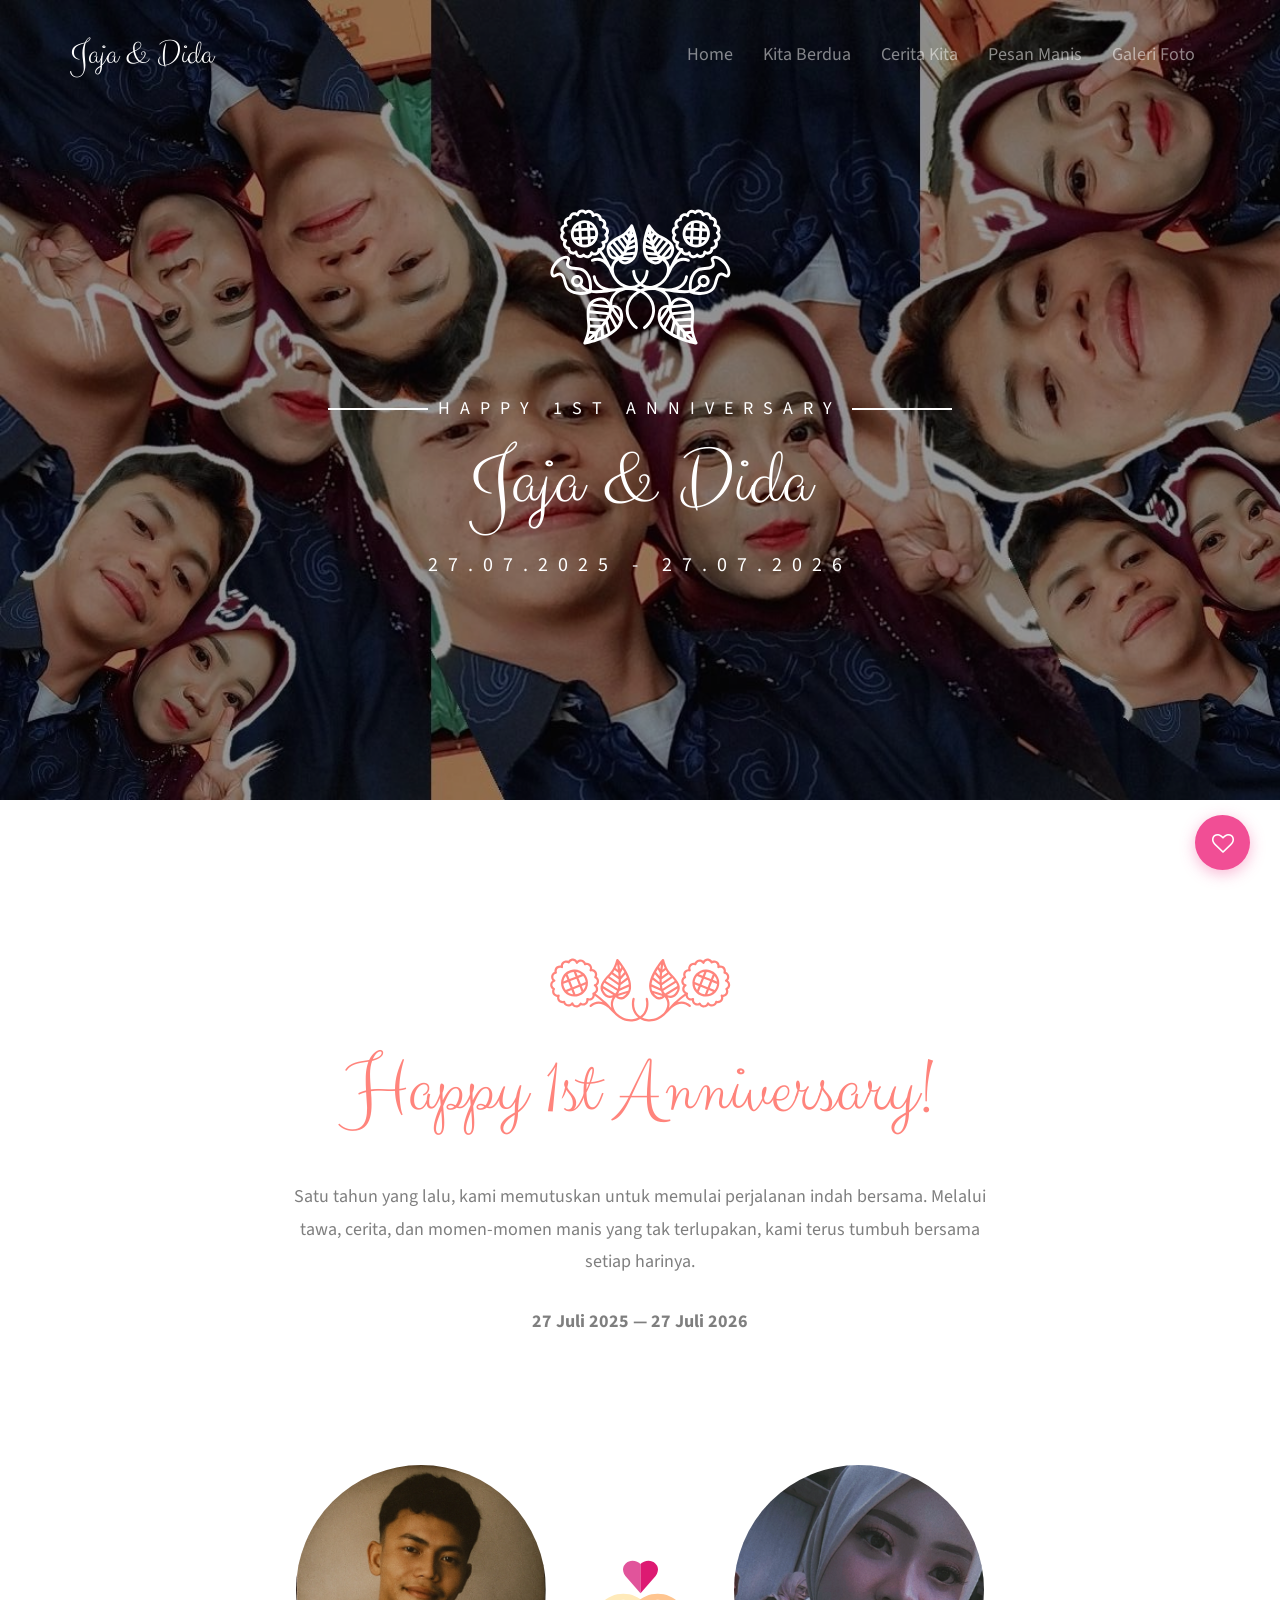
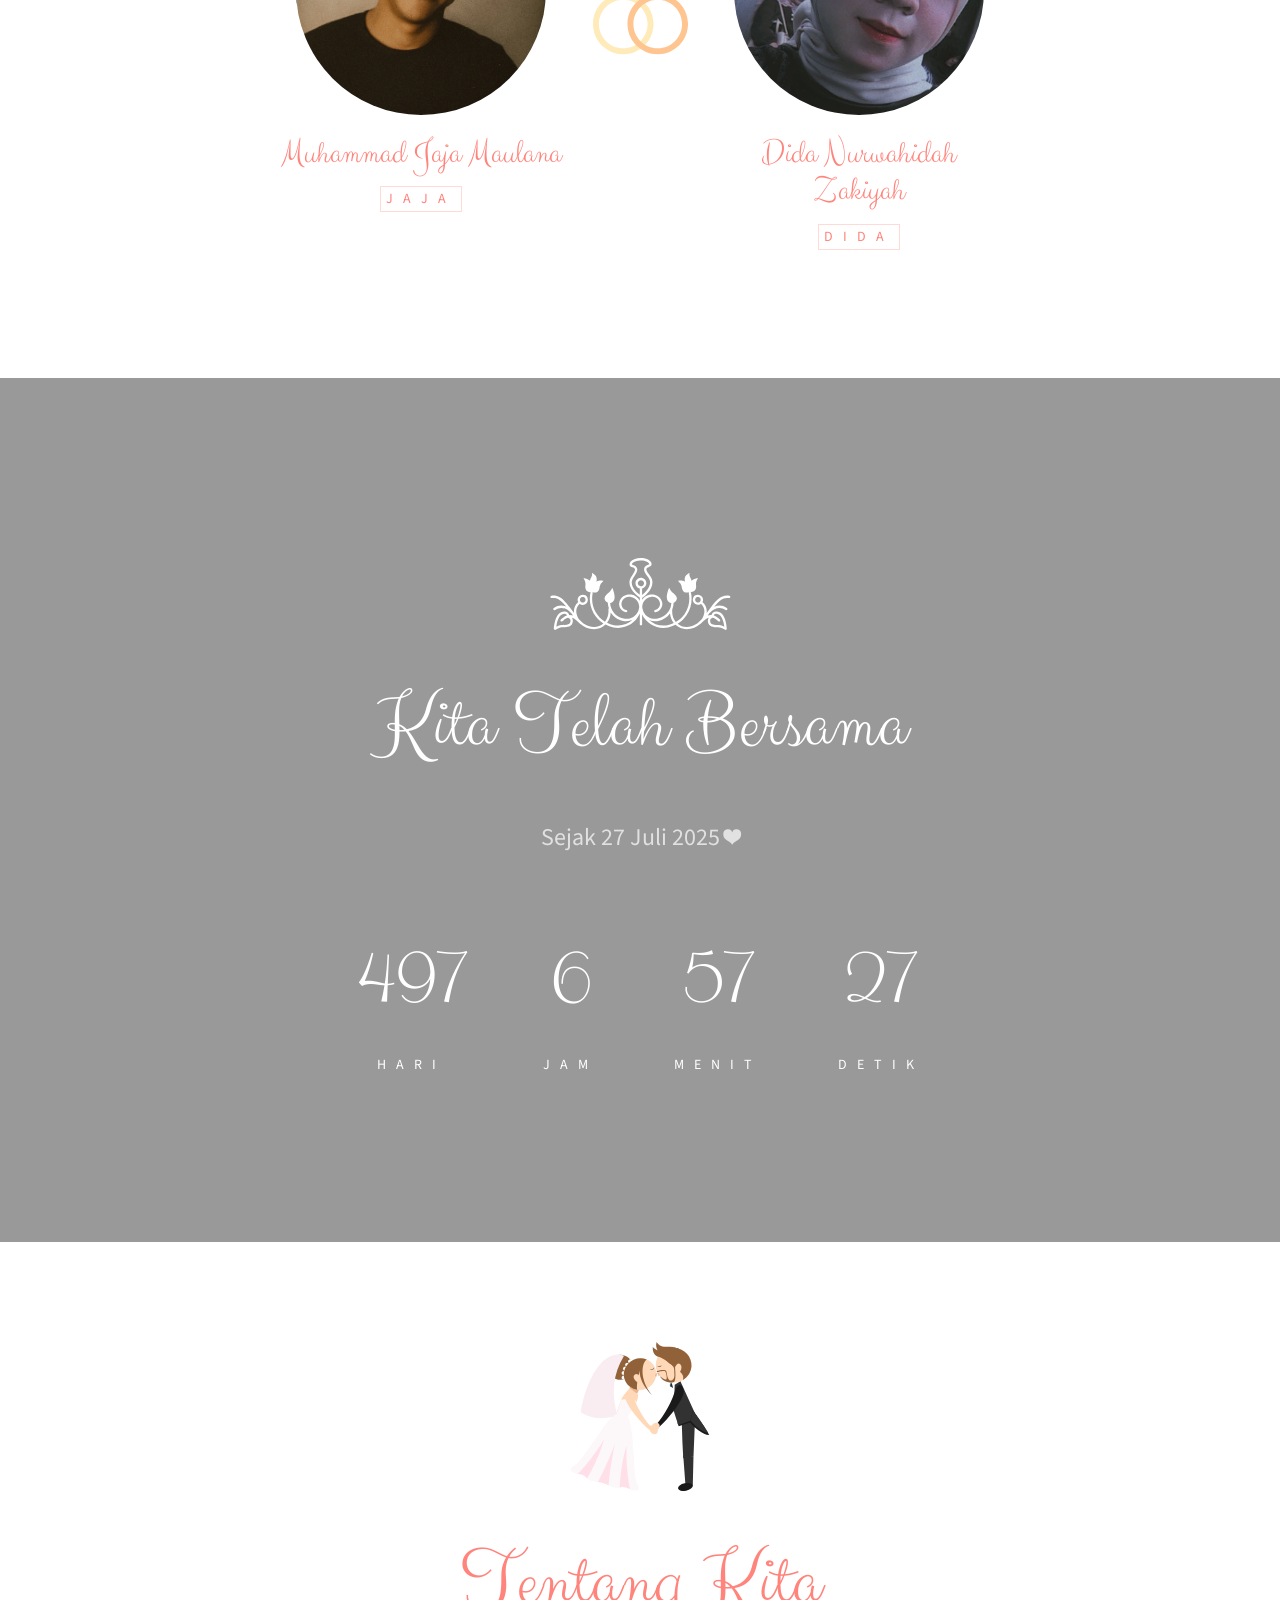
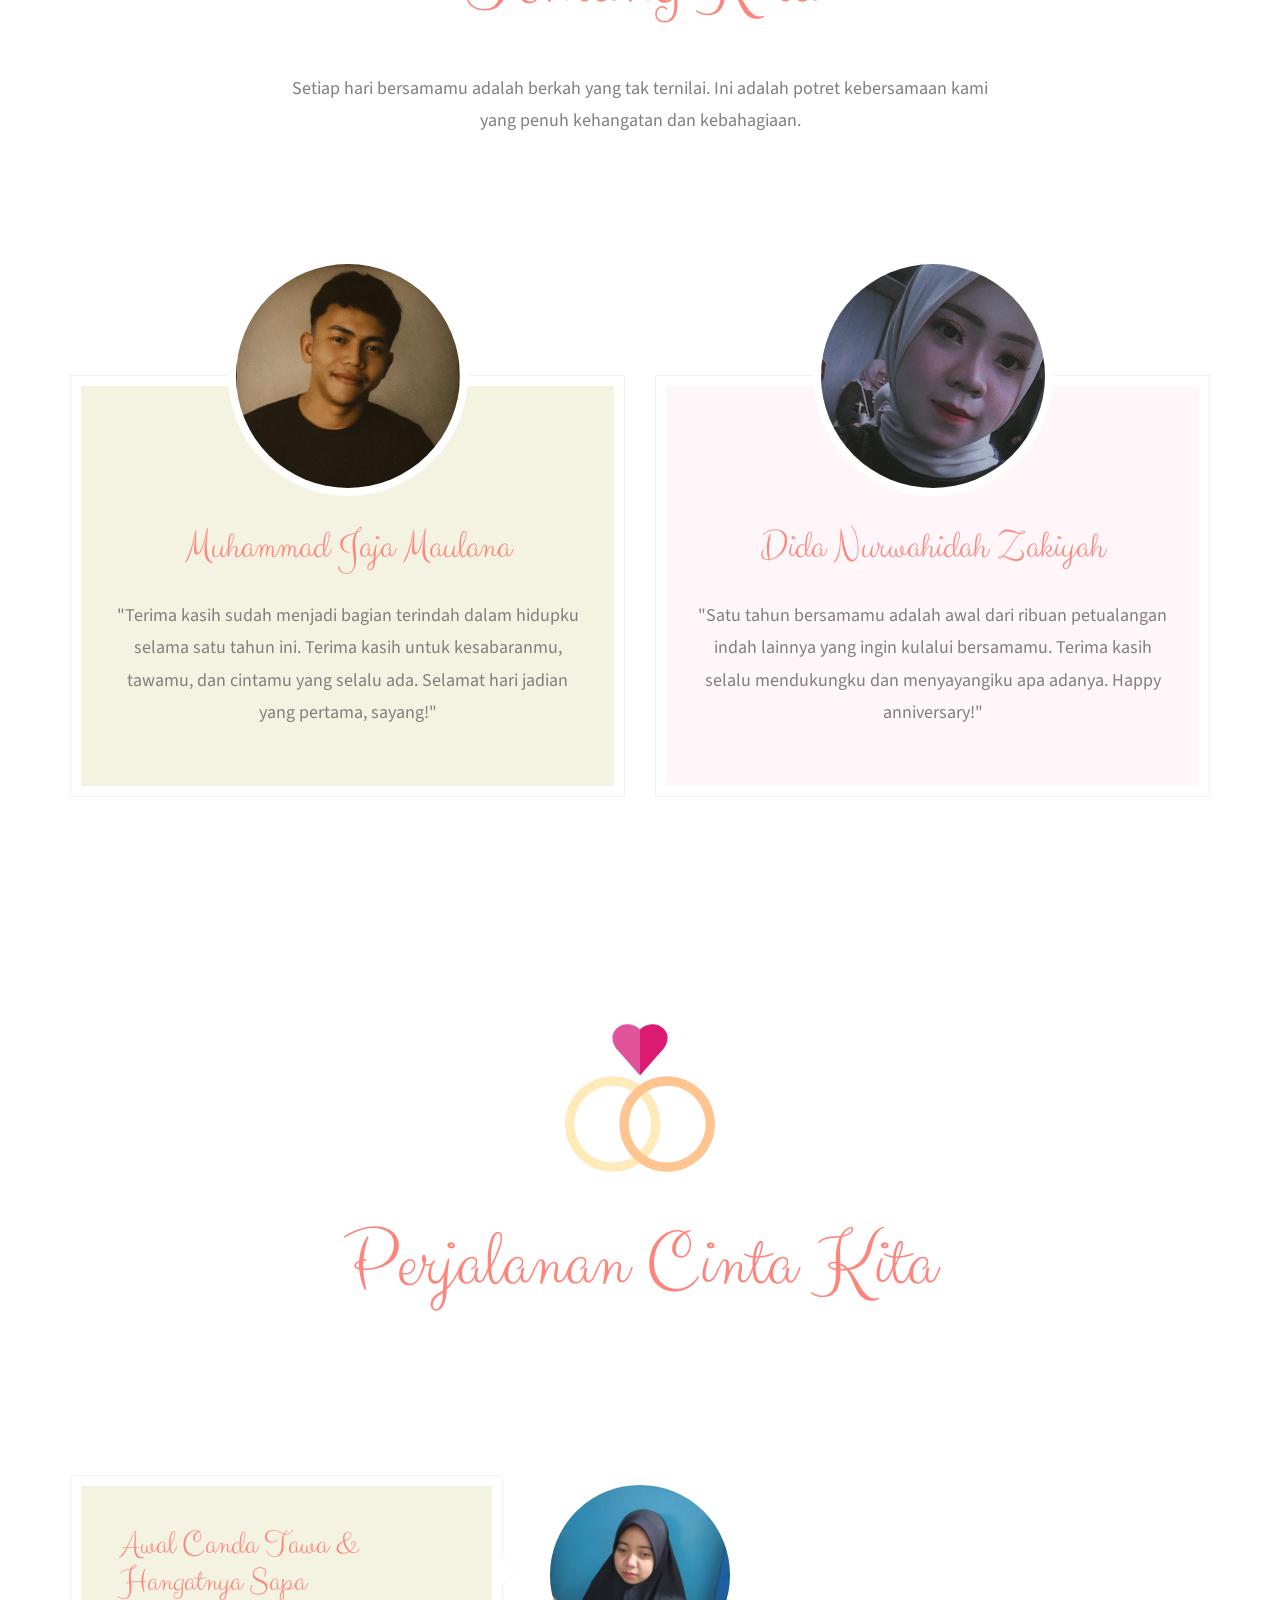
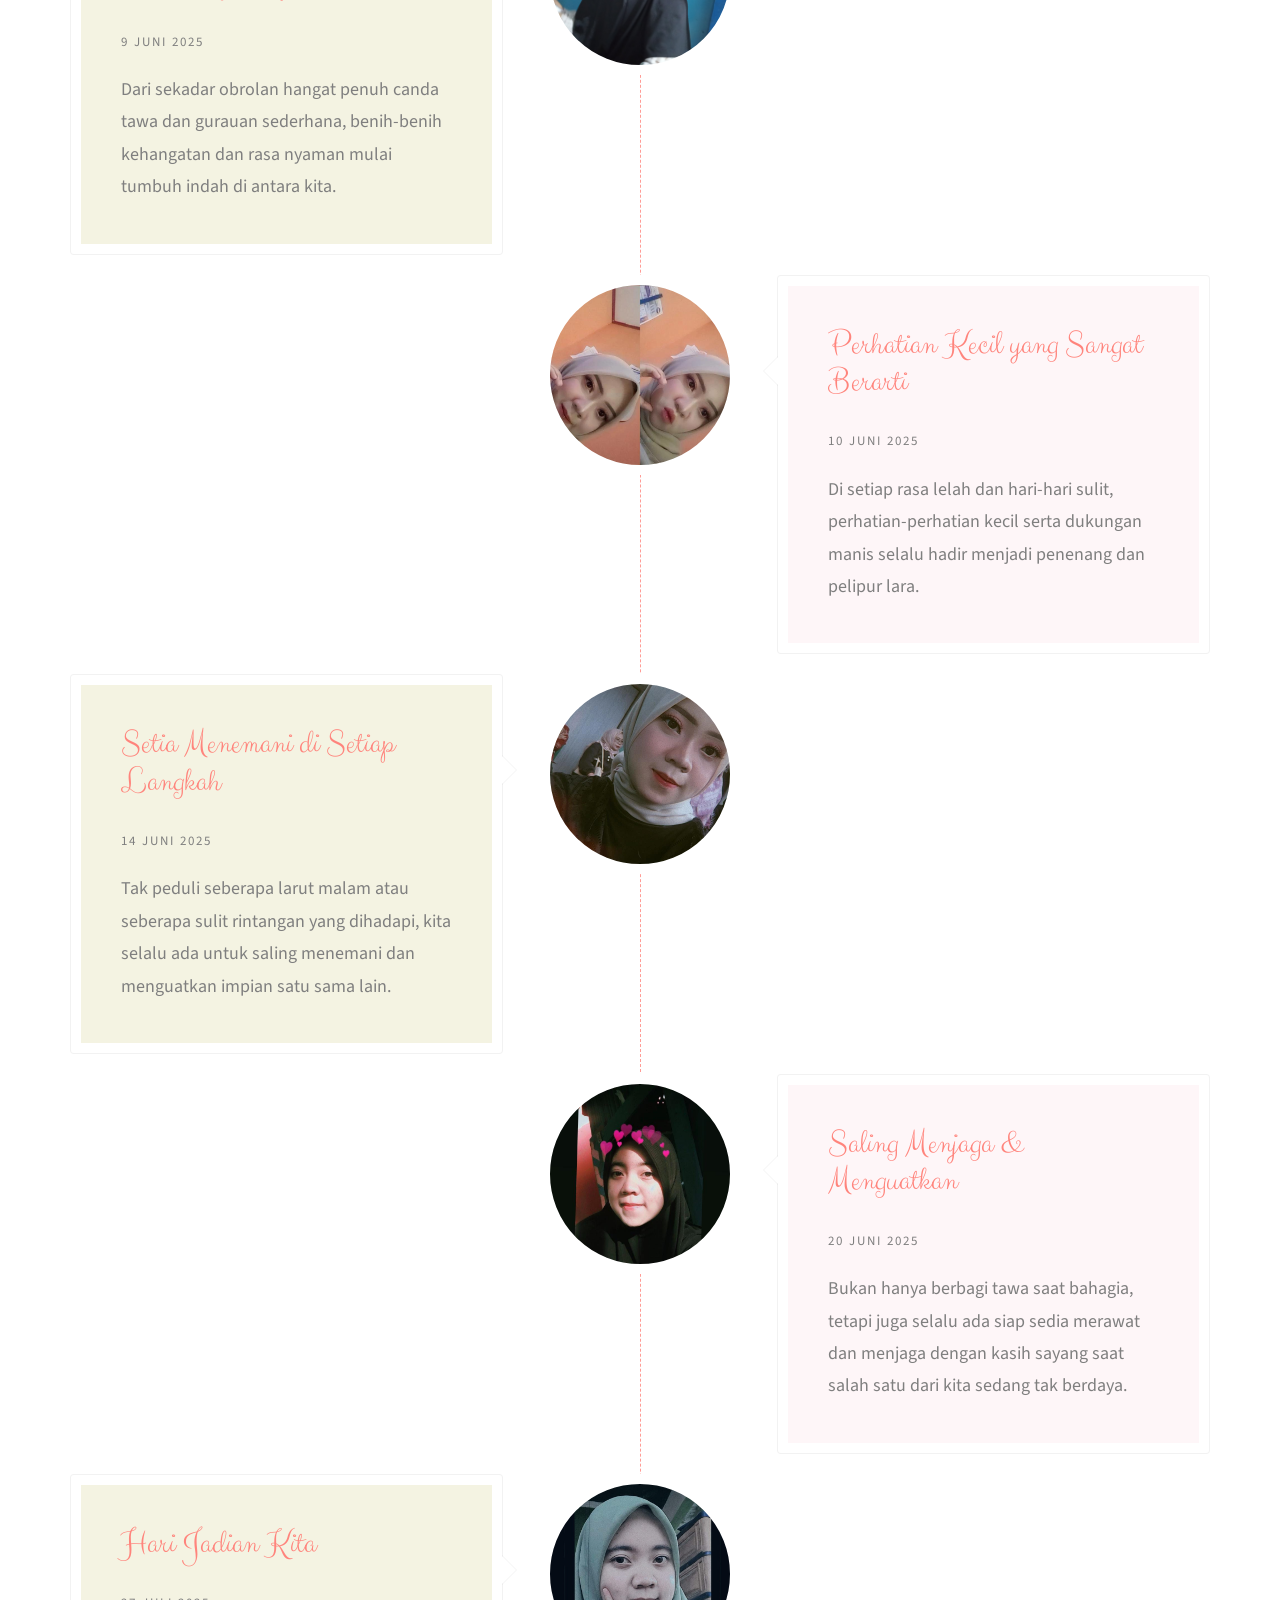
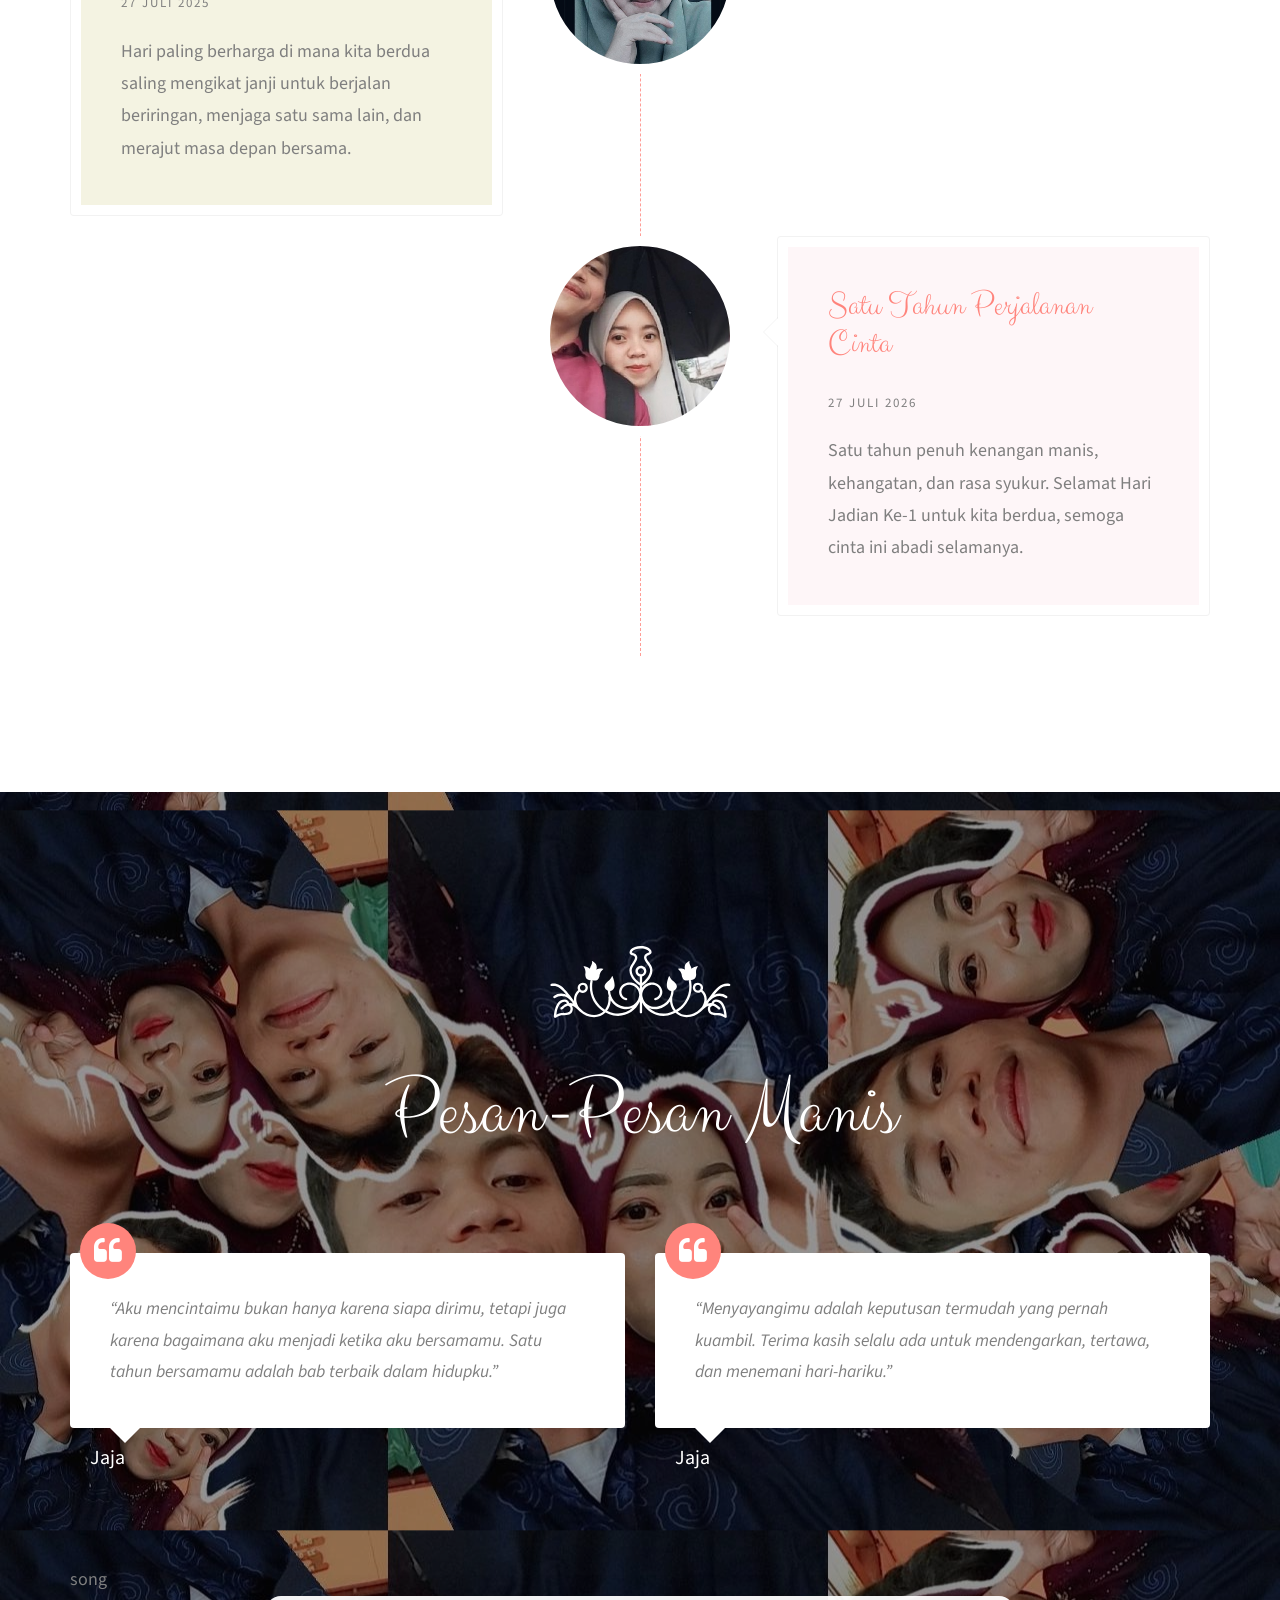
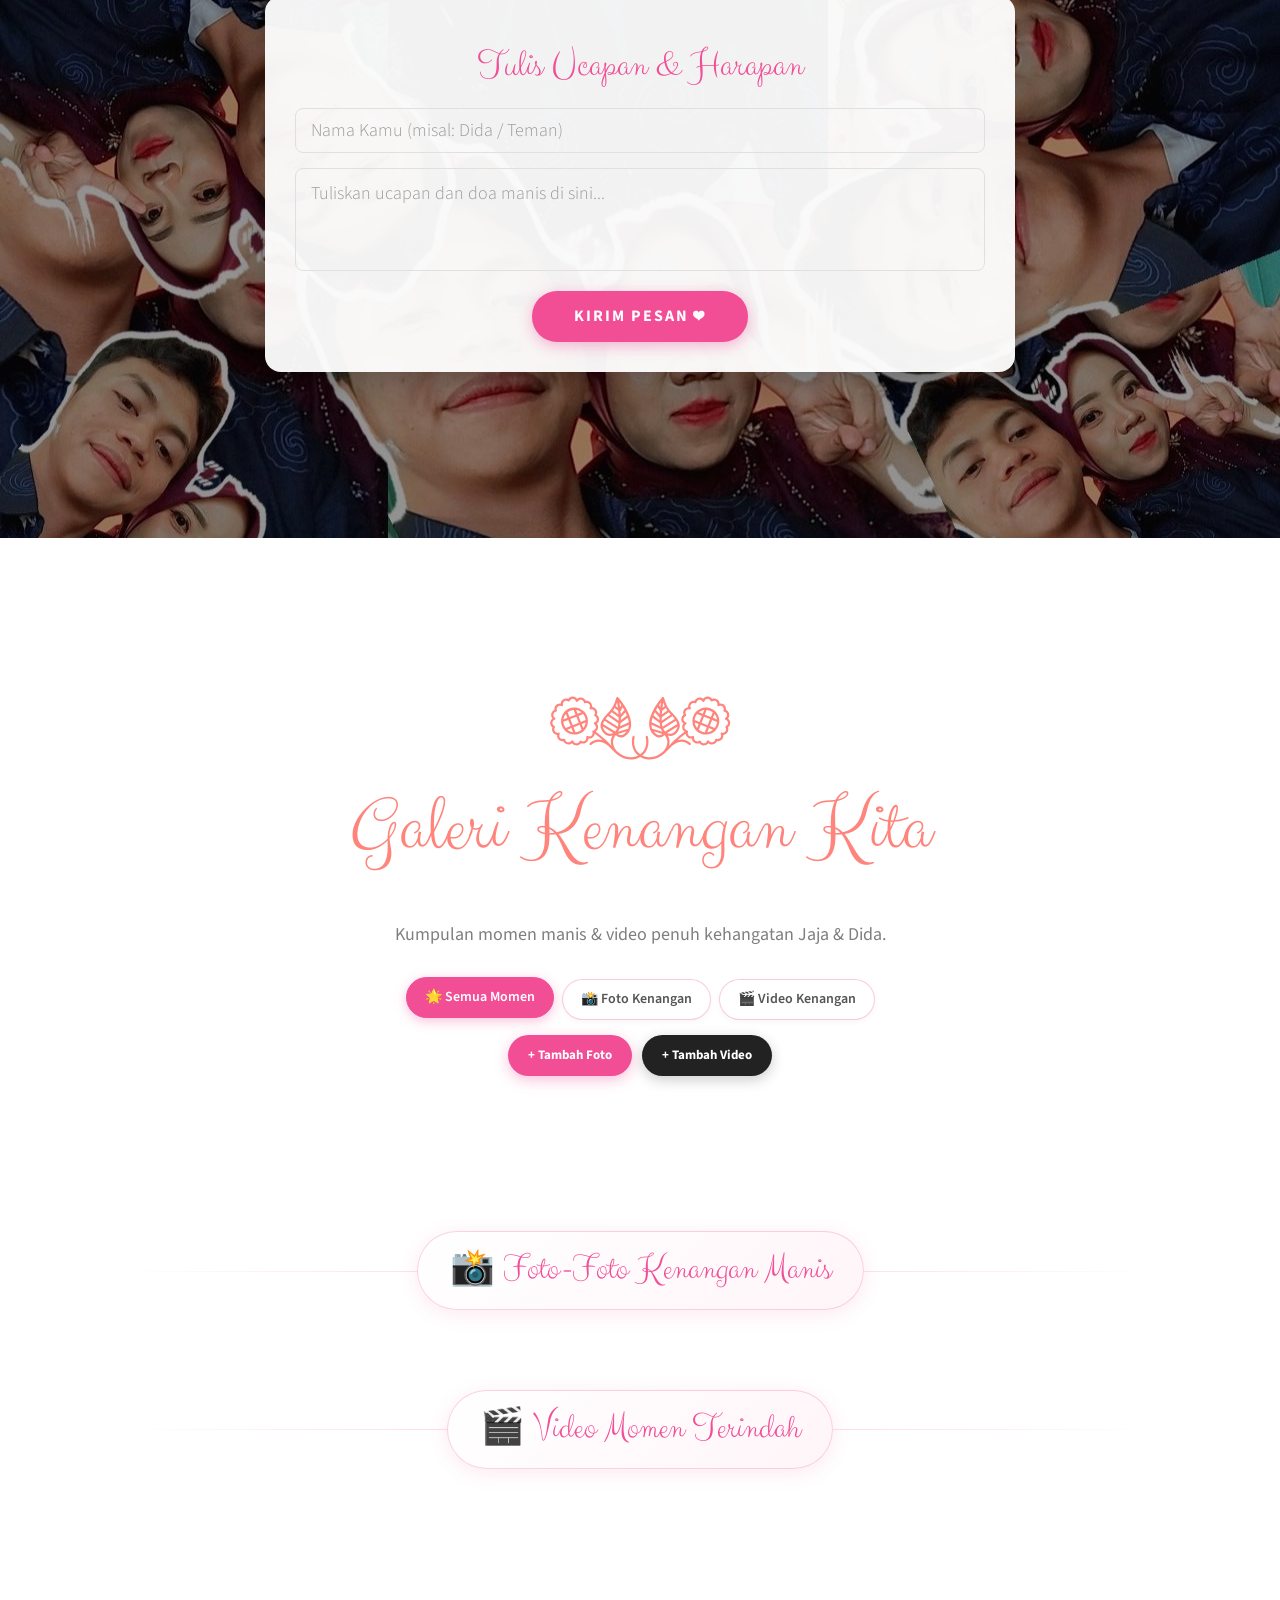
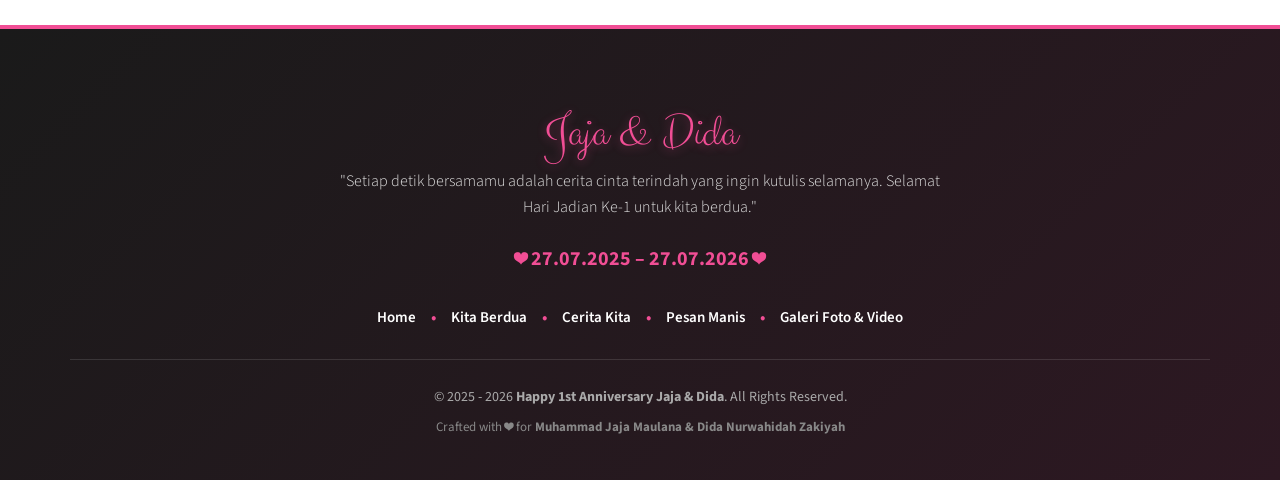
==== commit d232e7dc: "fix: clear broken video document alerts and prompt user to delete old invalid video uploads" ====
--- a/index.html
+++ b/index.html
@@ -1256,17 +1256,20 @@
 			const source = document.getElementById('cinemaVideoSource');
 			const title = document.getElementById('cinemaVideoTitle');
 
-			if (!videoUrl || videoUrl === 'undefined' || videoUrl === 'null' || videoUrl.trim() === '') {
-				alert("Video ini tidak dapat diputar karena berkas videonya disimpan di memori lokal HP lain. Untuk bisa diputar di semua HP, gunakan fitur 'Input Link Video' (Google Drive / YouTube / Direct Link MP4).");
+			const cleanUrl = (videoUrl || '').trim();
+			if (!cleanUrl || cleanUrl === 'undefined' || cleanUrl === 'null' || cleanUrl.endsWith('/')) {
+				alert("Video '" + (videoTitle || '') + "' ini tidak dapat diputar karena file fisiknya berada di HP uploader lain. Silakan hapus item ini (tombol ✕) dan upload ulang via link (Google Drive / YouTube) agar bisa diputar di semua HP.");
 				return;
 			}
 
 			if (modal && player && source) {
-				source.src = videoUrl;
+				source.src = cleanUrl;
 				player.load();
 				if (title) title.innerText = '🎥 ' + (videoTitle || 'Video Kenangan Jaja & Dida');
 				modal.style.display = 'flex';
-				player.play().catch(e => console.log("Playback error:", e));
+				player.play().catch(e => {
+					console.log("Playback error:", e);
+				});
 			}
 		};
 
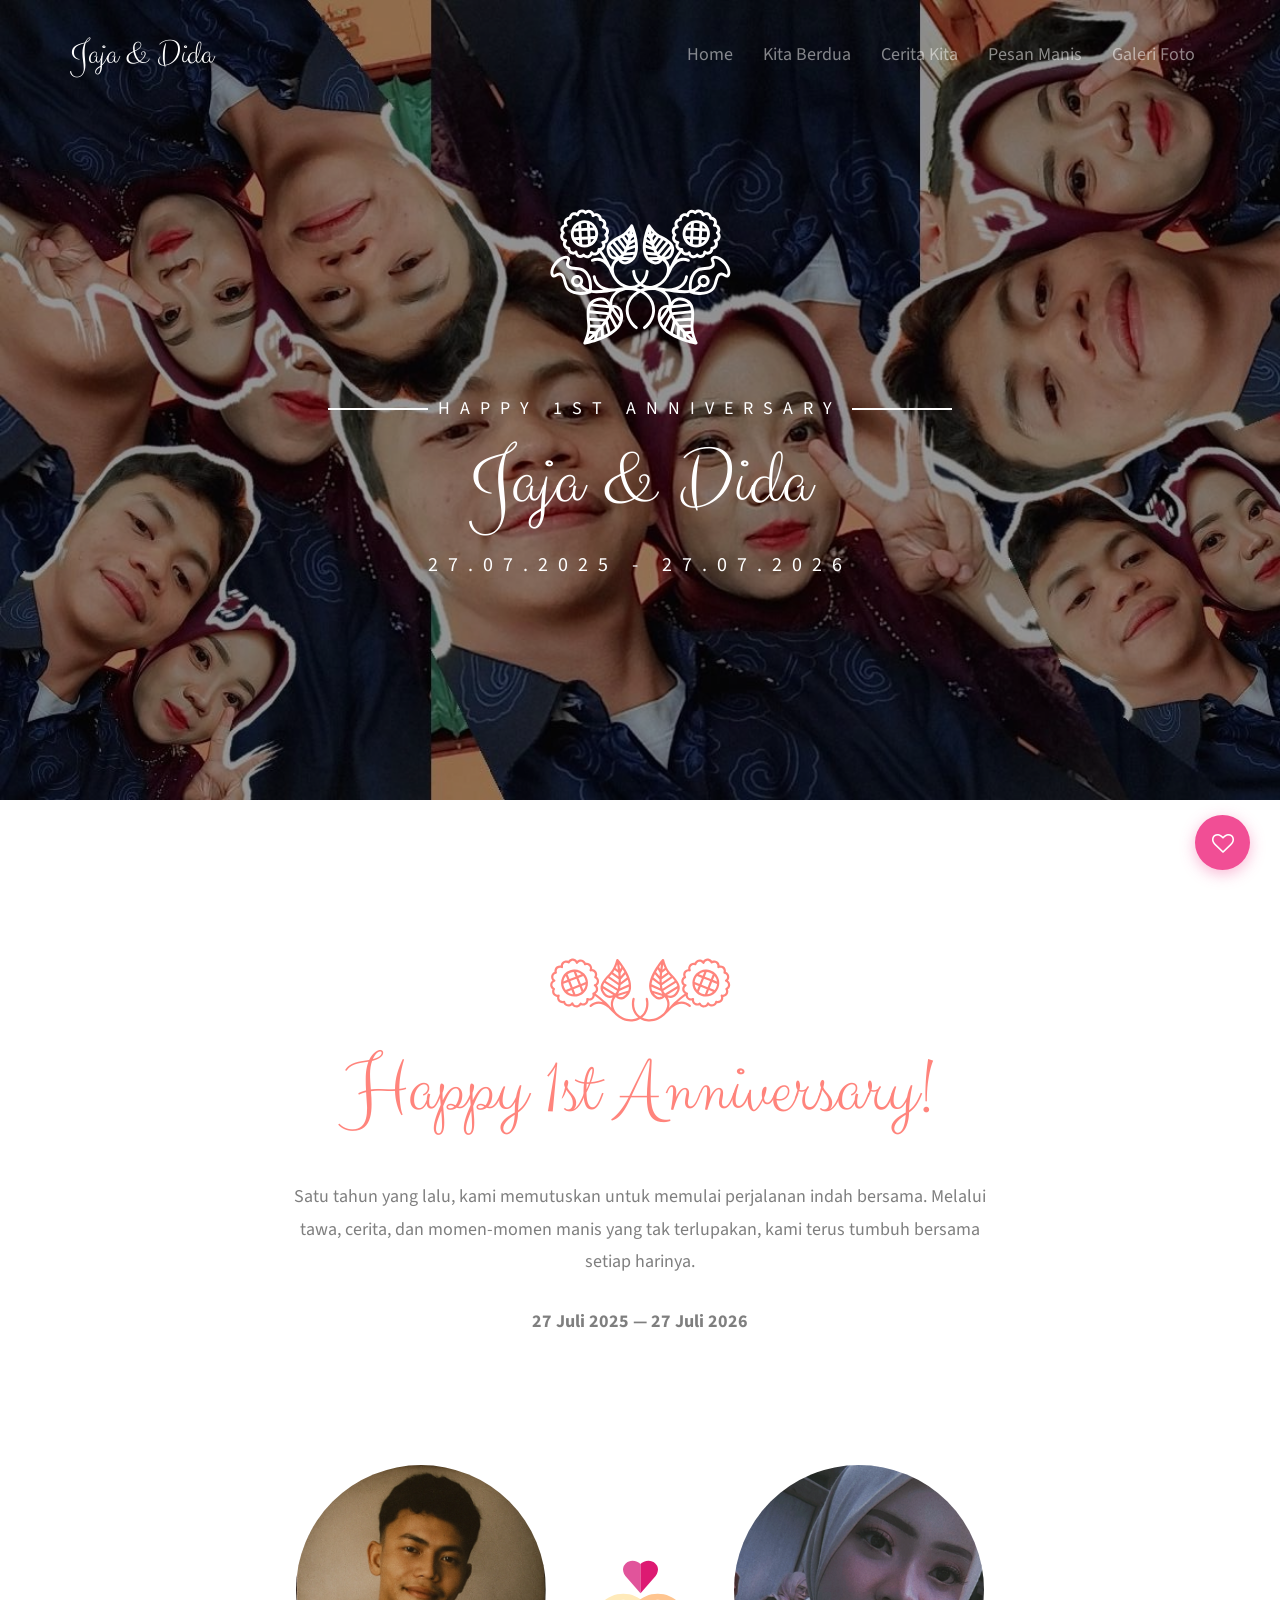
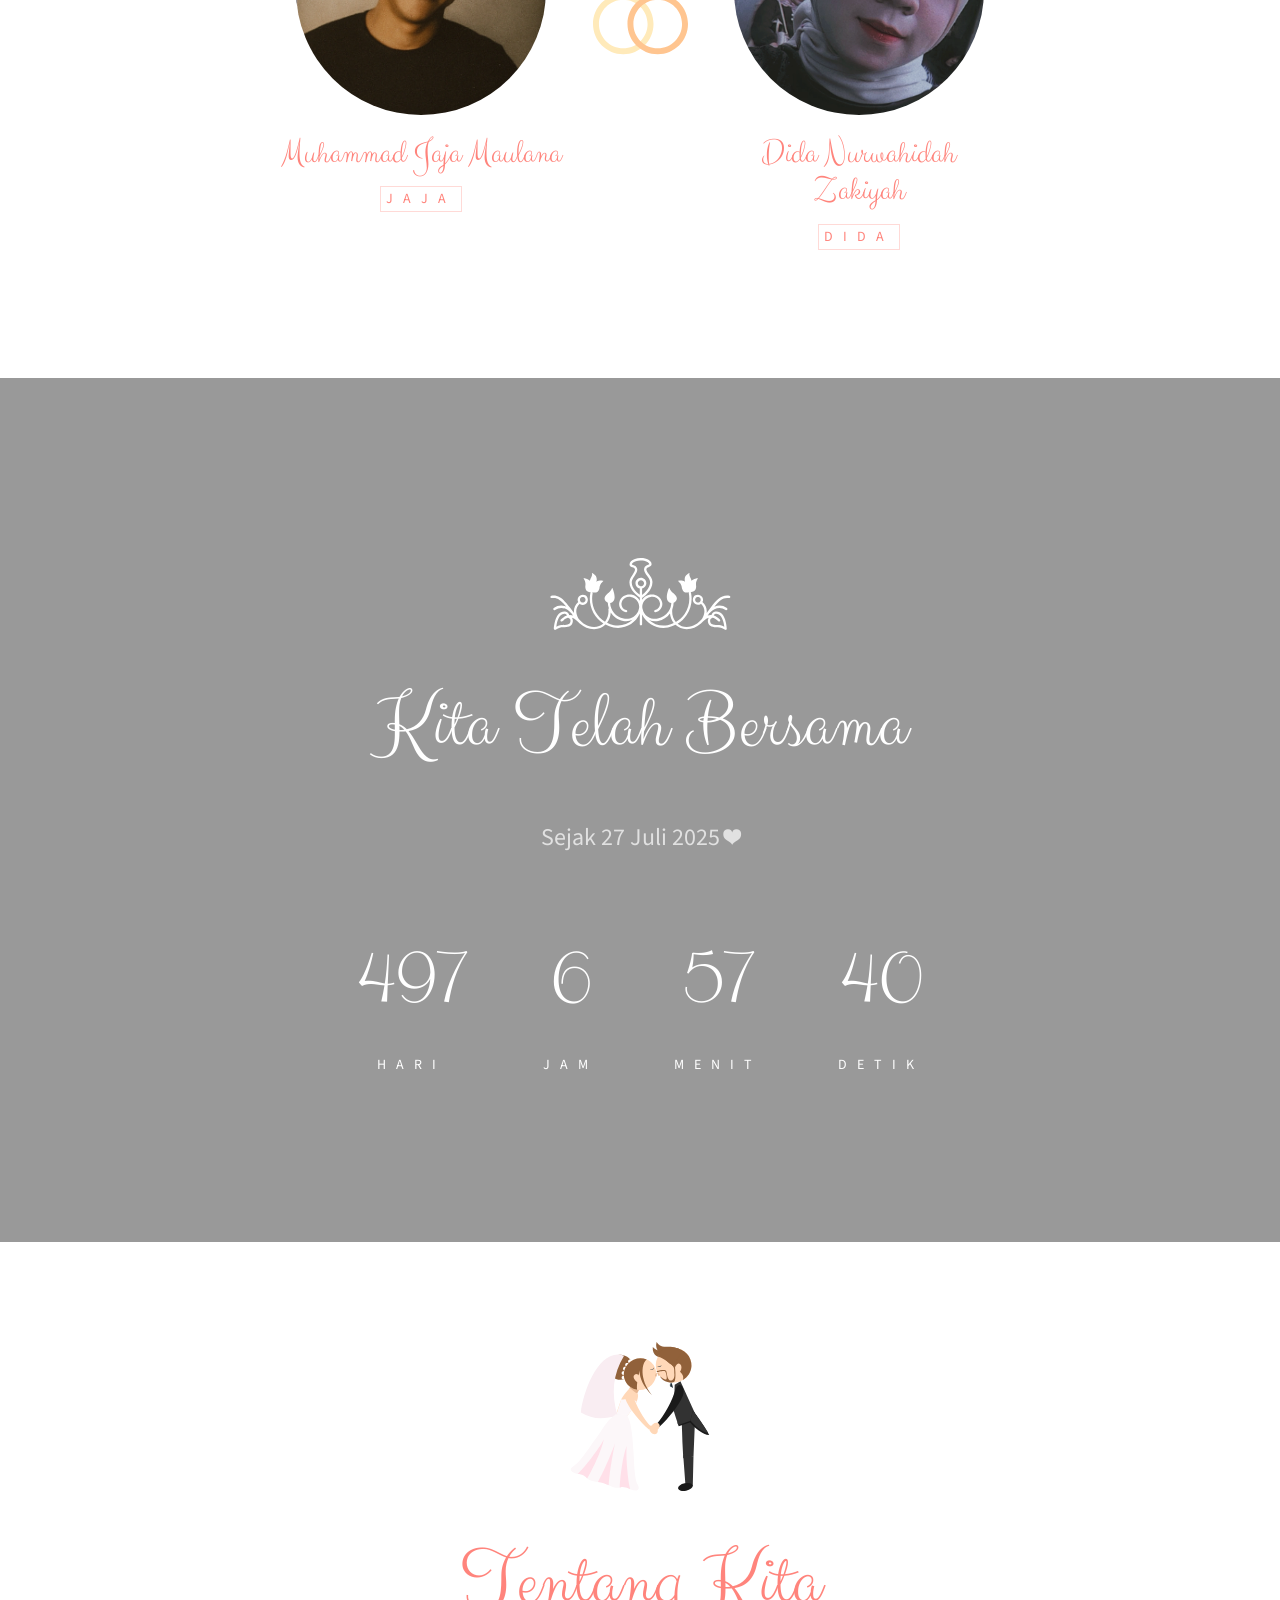
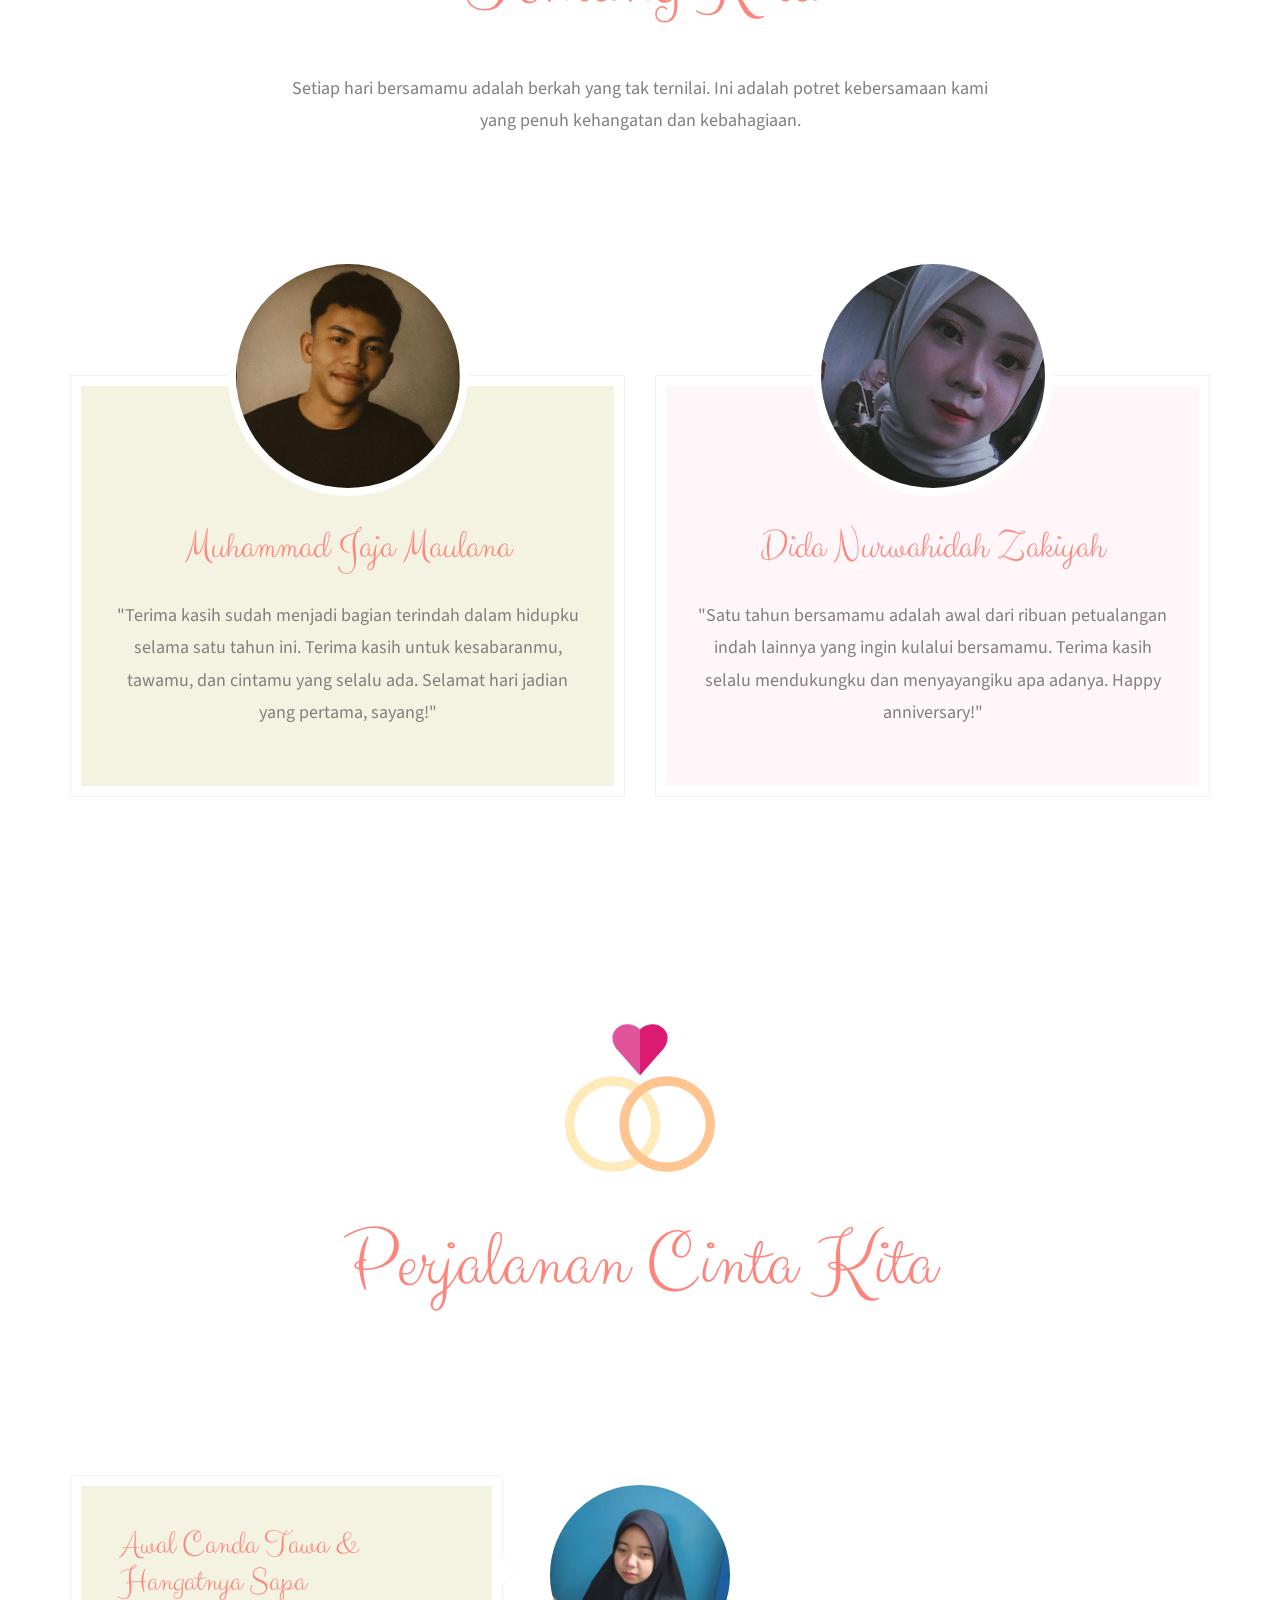
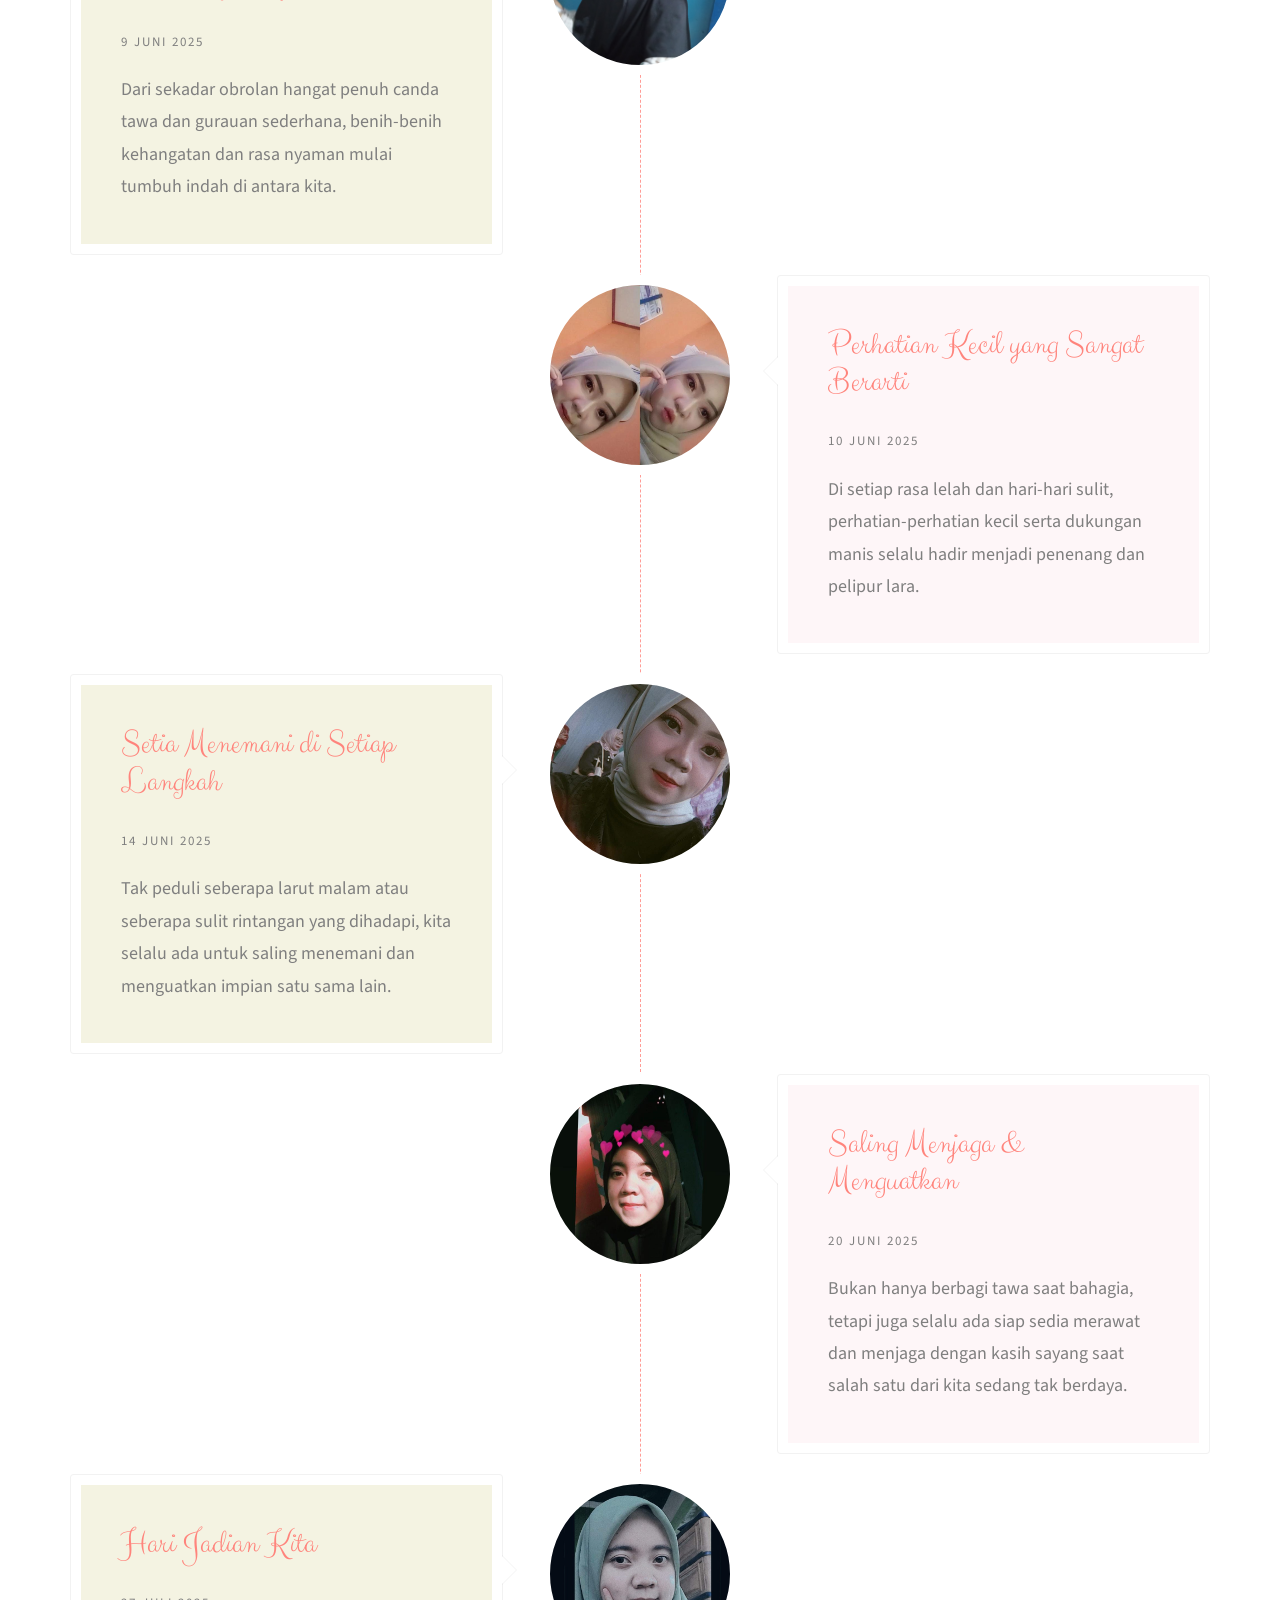
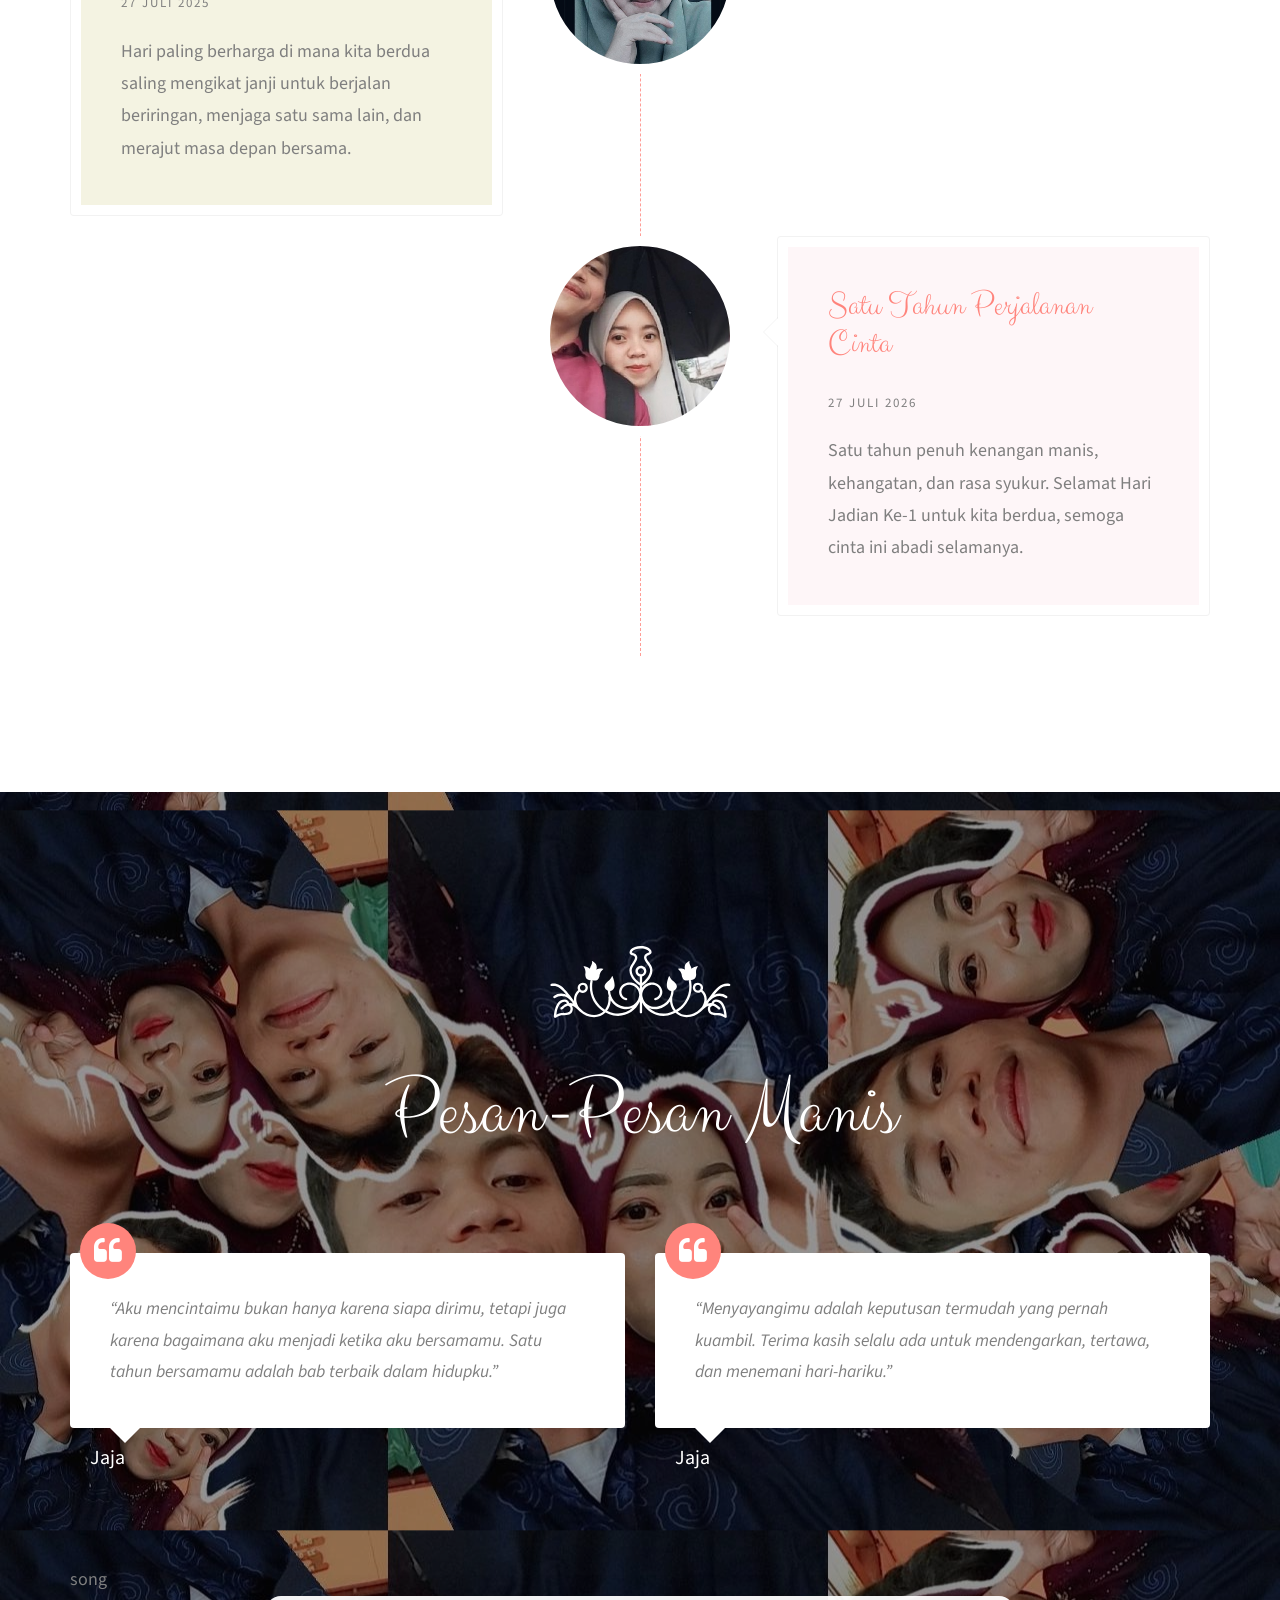
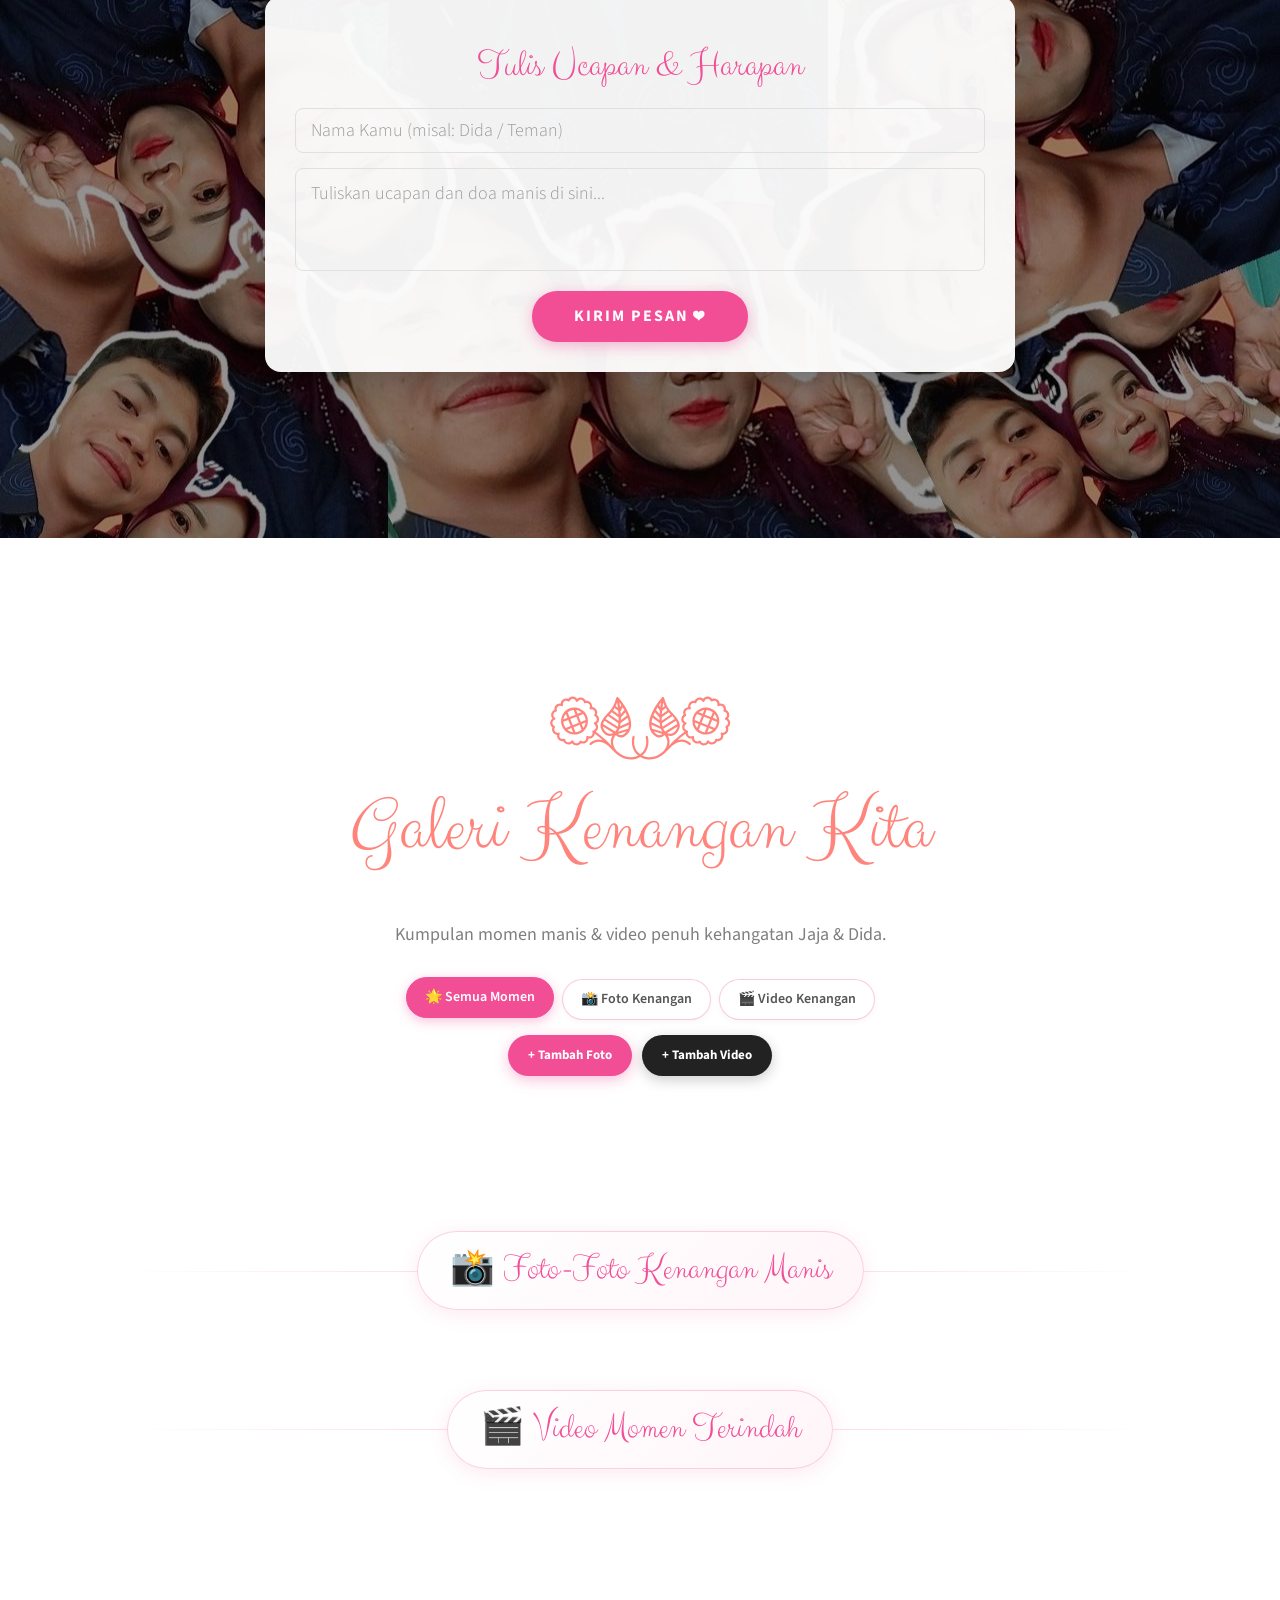
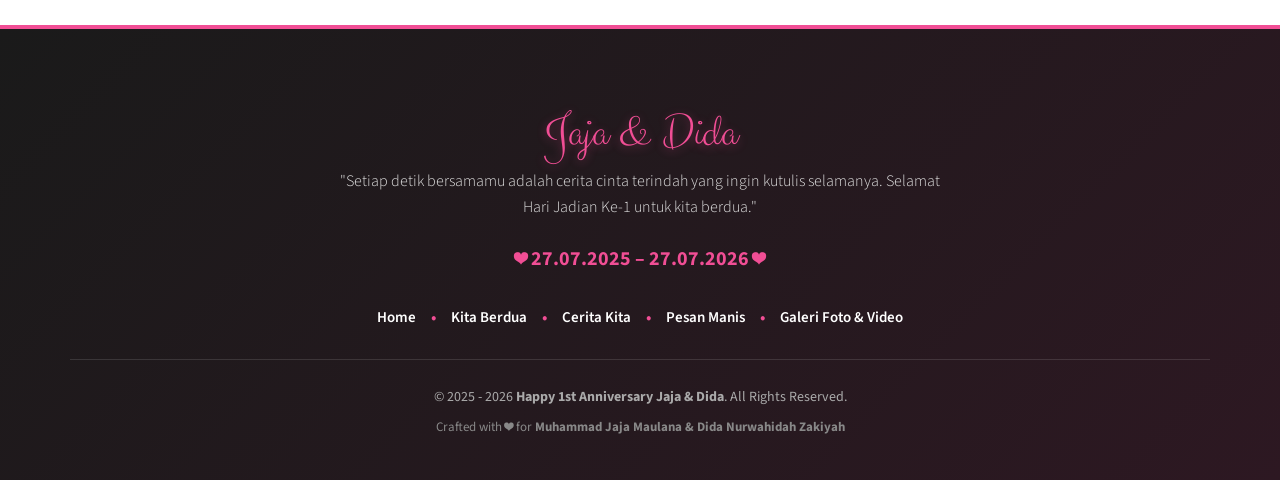
==== commit ae8dc078: "feat: add automatic Cloud Video Upload Engine to upload video files directly to permanent cloud HTTP" ====
--- a/index.html
+++ b/index.html
@@ -1006,6 +1006,9 @@
 		import { 
 			getFirestore, collection, addDoc, doc, setDoc, deleteDoc, onSnapshot, query, orderBy, serverTimestamp 
 		} from "https://www.gstatic.com/firebasejs/10.8.0/firebase-firestore.js";
+		import {
+			getStorage, ref as storageRef, uploadBytesResumable, getDownloadURL
+		} from "https://www.gstatic.com/firebasejs/10.8.0/firebase-storage.js";
 
 		const firebaseConfig = {
 			apiKey: "AIzaSyCdmUgdmHjrG212jlixWf6K4DnckhAkHIk",
@@ -1436,6 +1439,64 @@
 			}
 		});
 
+		const storage = getStorage(app);
+
+		async function uploadVideoToCloud(file, progressCallback) {
+			try {
+				const filename = 'videos/' + Date.now() + '_' + file.name.replace(/[^a-zA-Z0-9._-]/g, '_');
+				const fileRef = storageRef(storage, filename);
+				const uploadTask = uploadBytesResumable(fileRef, file);
+
+				return new Promise((resolve, reject) => {
+					uploadTask.on('state_changed', 
+						(snapshot) => {
+							const progress = Math.round((snapshot.bytesTransferred / snapshot.totalBytes) * 100);
+							if (progressCallback) progressCallback(progress);
+						}, 
+						(error) => {
+							console.warn("Firebase Storage fallback to Cloud API...", error);
+							uploadToCatboxCloud(file, progressCallback).then(resolve).catch(reject);
+						}, 
+						async () => {
+							const downloadURL = await getDownloadURL(uploadTask.snapshot.ref);
+							resolve(downloadURL);
+						}
+					);
+				});
+			} catch (e) {
+				return uploadToCatboxCloud(file, progressCallback);
+			}
+		}
+
+		async function uploadToCatboxCloud(file, progressCallback) {
+			return new Promise((resolve, reject) => {
+				const formData = new FormData();
+				formData.append('reqtype', 'fileupload');
+				formData.append('fileToUpload', file);
+
+				const xhr = new XMLHttpRequest();
+				xhr.open('POST', 'https://catbox.moe/user/api.php', true);
+
+				xhr.upload.onprogress = (e) => {
+					if (e.lengthComputable && progressCallback) {
+						const percent = Math.round((e.loaded / e.total) * 100);
+						progressCallback(percent);
+					}
+				};
+
+				xhr.onload = () => {
+					if (xhr.status === 200 && xhr.responseText.trim().startsWith('http')) {
+						resolve(xhr.responseText.trim());
+					} else {
+						reject(new Error("Gagal mengunggah file video ke server cloud."));
+					}
+				};
+
+				xhr.onerror = () => reject(new Error("Koneksi terputus saat mengunggah video ke cloud."));
+				xhr.send(formData);
+			});
+		}
+
 		window.openAddMedia = function(type) {
 			const isPhoto = type === 'photo';
 			let fields = '';
@@ -1460,14 +1521,14 @@
 							document.getElementById('videoFileInputBlock').style.display = isFile ? 'block' : 'none';
 							document.getElementById('videoUrlInputBlock').style.display = isFile ? 'none' : 'block';
 						">
-							<option value="file">📁 Upload File Video dari HP / Laptop (Bebas Ukuran Berapa Saja)</option>
-							<option value="url">🔗 Input Link Video (Google Drive / YouTube / Direct Link MP4)</option>
+							<option value="file">📁 Upload File Video dari HP / Laptop (Otomatis Tersimpan di Cloud)</option>
+							<option value="url">🔗 Input Link Video (Google Drive / YouTube / Direct MP4)</option>
 						</select>
 					</div>
 					<div class="form-group" id="videoFileInputBlock">
 						<label style="color: #444; font-weight: bold;">Pilih File Video (.mp4 / video HP):</label>
 						<input type="file" id="addMediaFile" class="form-control" accept="video/*" style="border-radius: 8px; padding: 5px;">
-						<small style="color: #888;">*Bisa upload video durasi panjang &amp; ukuran besar (5MB, 20MB, 50MB+) dari galeri HP Anda.</small>
+						<small style="color: #888;">*Video akan otomatis diunggah ke server cloud dan diputar di semua HP secara permanen.</small>
 					</div>
 					<div class="form-group" id="videoUrlInputBlock" style="display: none;">
 						<label style="color: #444; font-weight: bold;">Paste URL / Link Video:</label>
@@ -1508,23 +1569,29 @@
 							return;
 						}
 						const file = fileInput.files[0];
-						const vidKey = 'vid_local_' + Date.now();
-
-						const reader = new FileReader();
-						reader.onload = async (e) => {
-							const dataUrl = e.target.result;
-							await saveVideoToDB(vidKey, dataUrl);
+						const submitBtn = document.getElementById("submitQuickModal");
+
+						if (submitBtn) {
+							submitBtn.disabled = true;
+							submitBtn.innerText = "Mengunggah 0%...";
+						}
+
+						try {
+							// Upload file directly to Cloud Storage (Plays on ALL devices!)
+							const cloudUrl = await uploadVideoToCloud(file, (percent) => {
+								if (submitBtn) submitBtn.innerText = `Mengunggah ${percent}%...`;
+							});
 
 							await addDoc(galleryRef, {
 								type: 'video',
-								storageType: 'indexeddb',
-								localKey: vidKey,
-								url: dataUrl.length < 500000 ? dataUrl : '',
+								storageType: 'url',
+								url: cloudUrl,
 								title: title || file.name.replace(/\.[^/.]+$/, ""),
 								timestamp: serverTimestamp()
 							});
-						};
-						reader.readAsDataURL(file);
+						} catch (err) {
+							alert("Gagal mengunggah video ke cloud: " + err.message);
+						}
 					} else {
 						const urlInput = document.getElementById("addMediaUrl");
 						const videoUrl = urlInput ? urlInput.value.trim() : '';
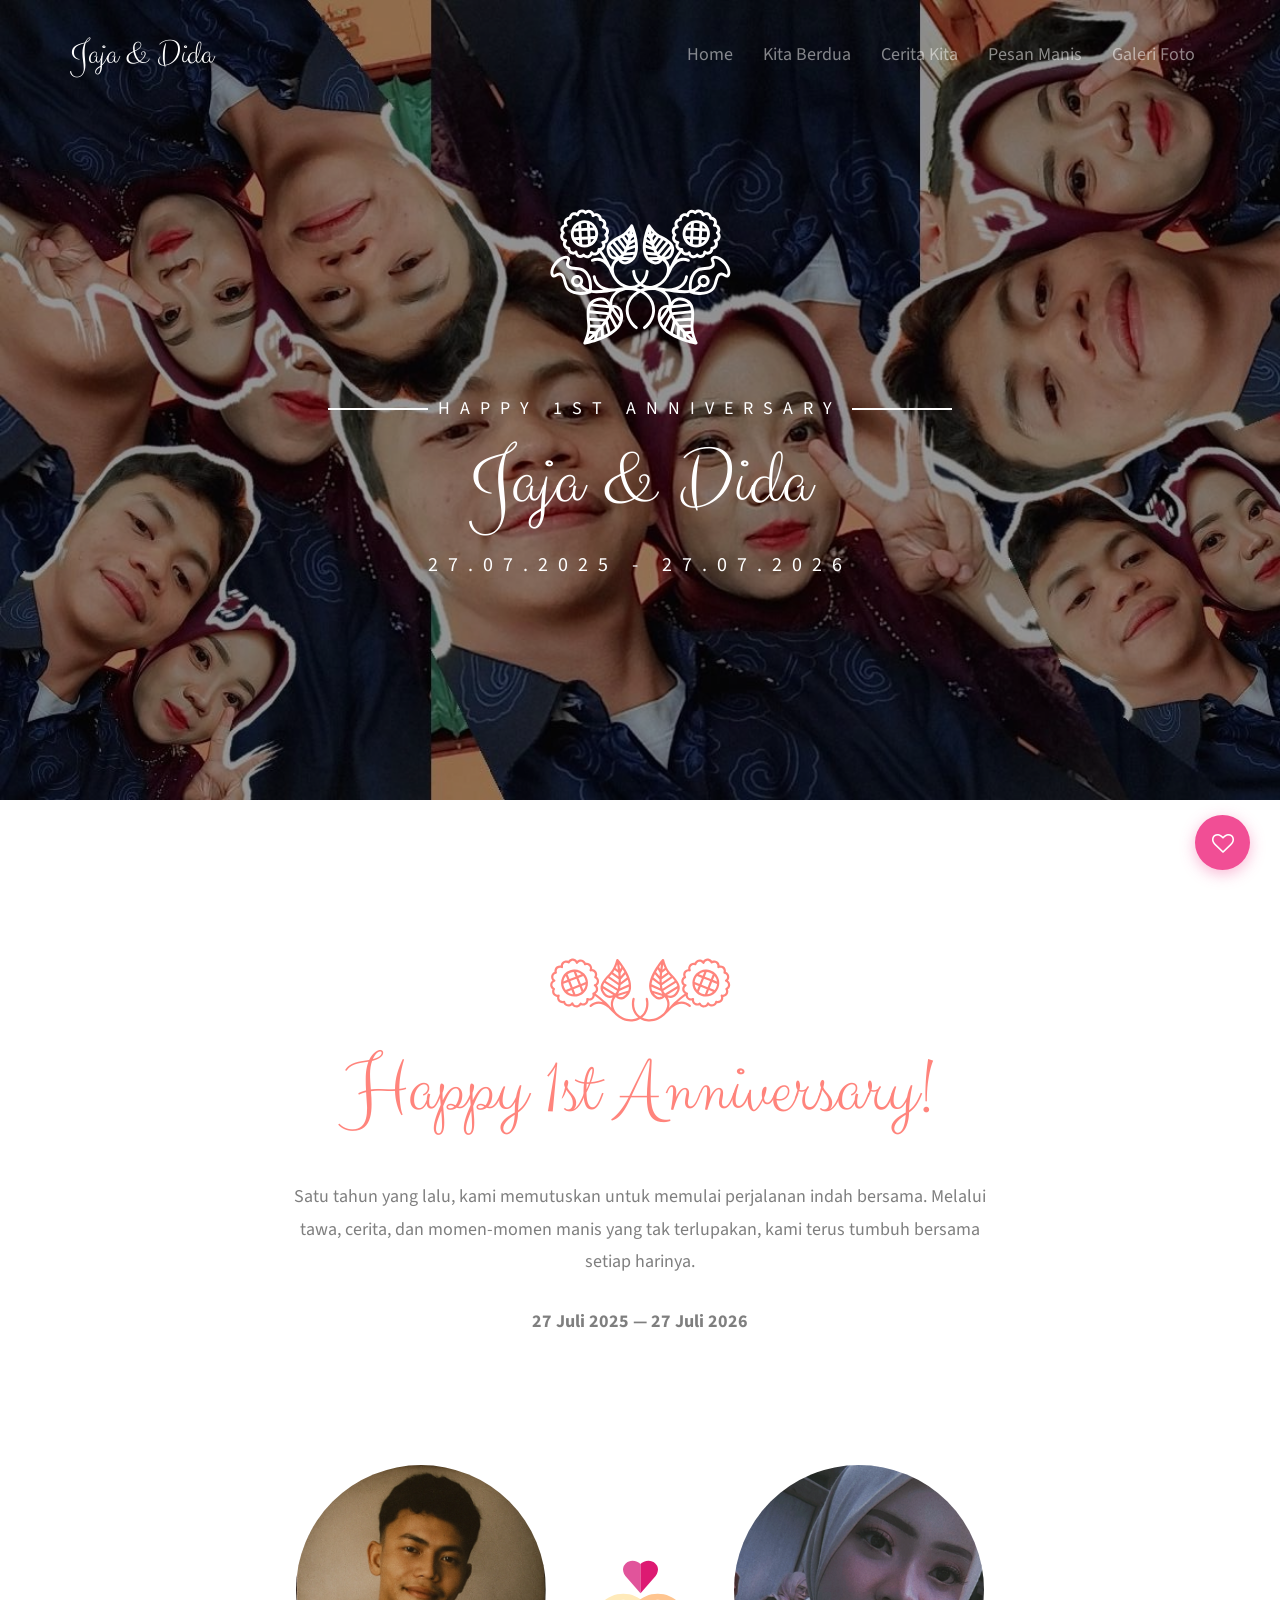
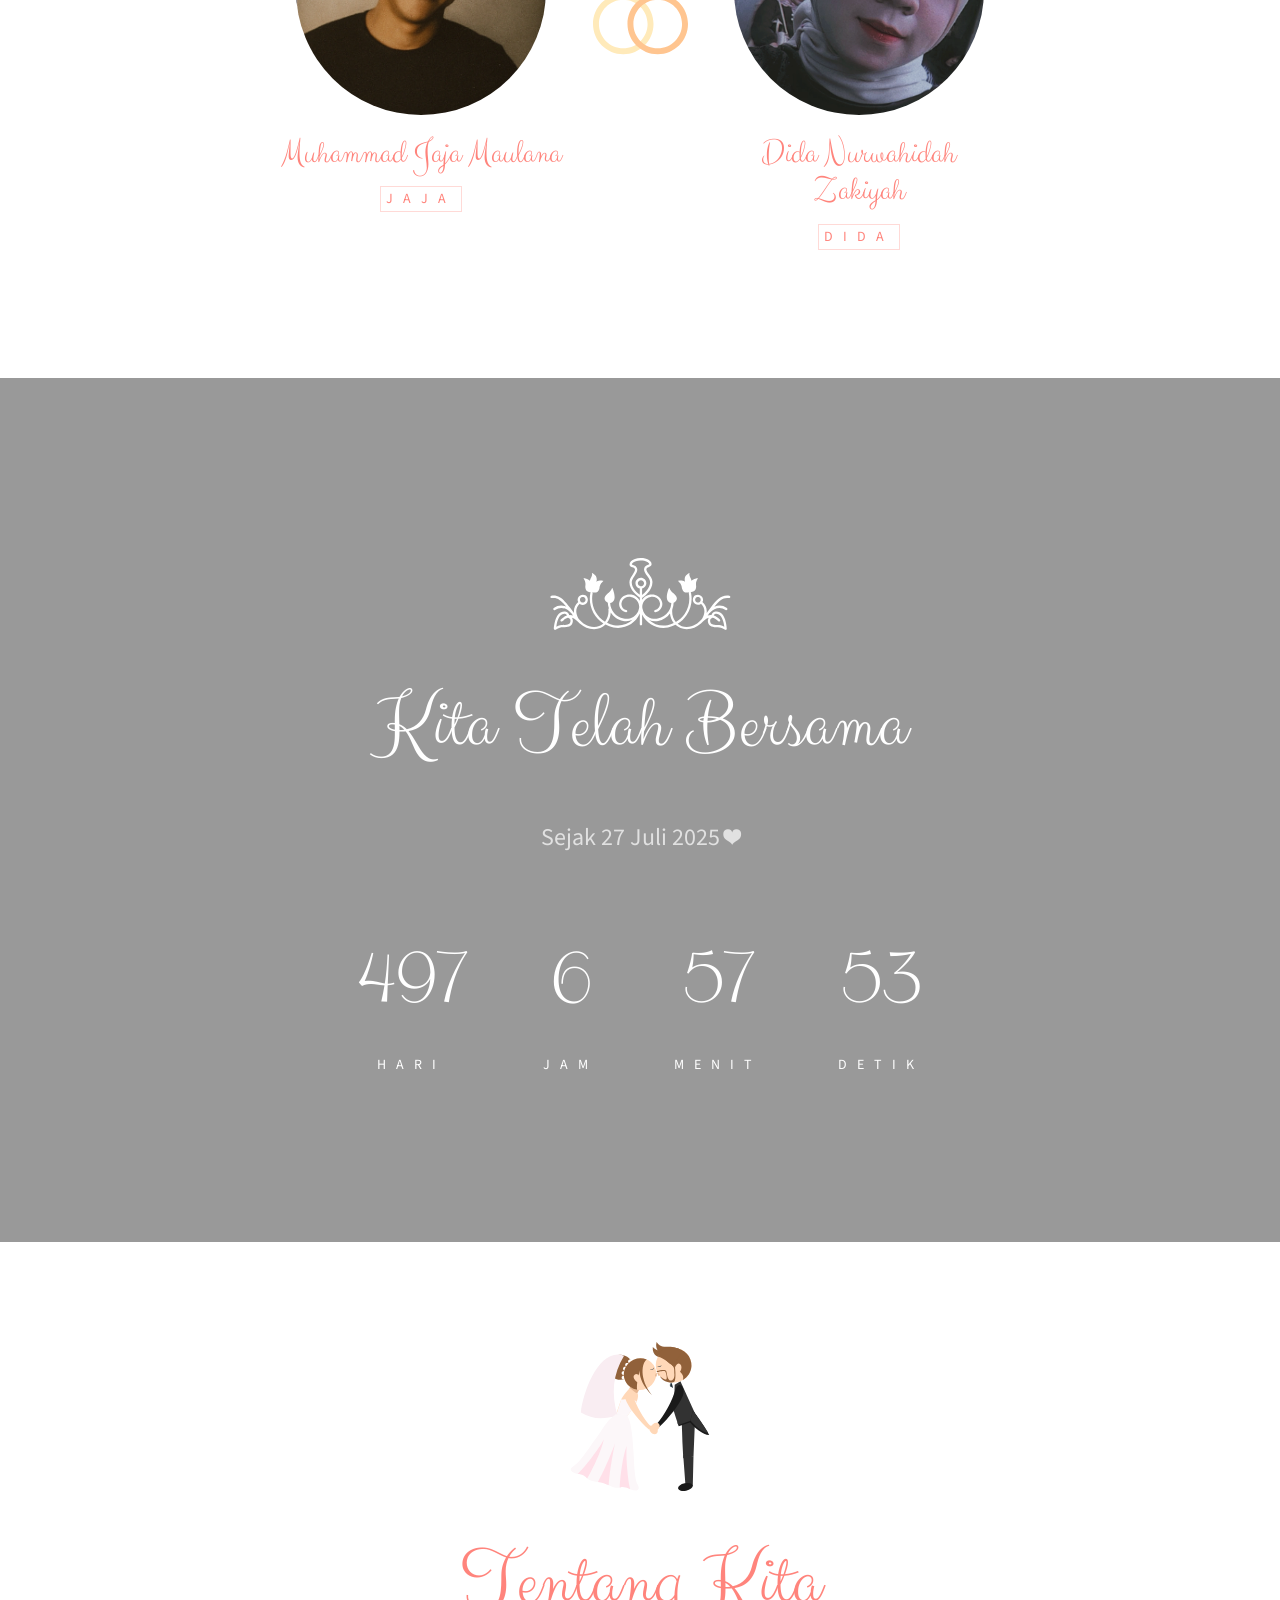
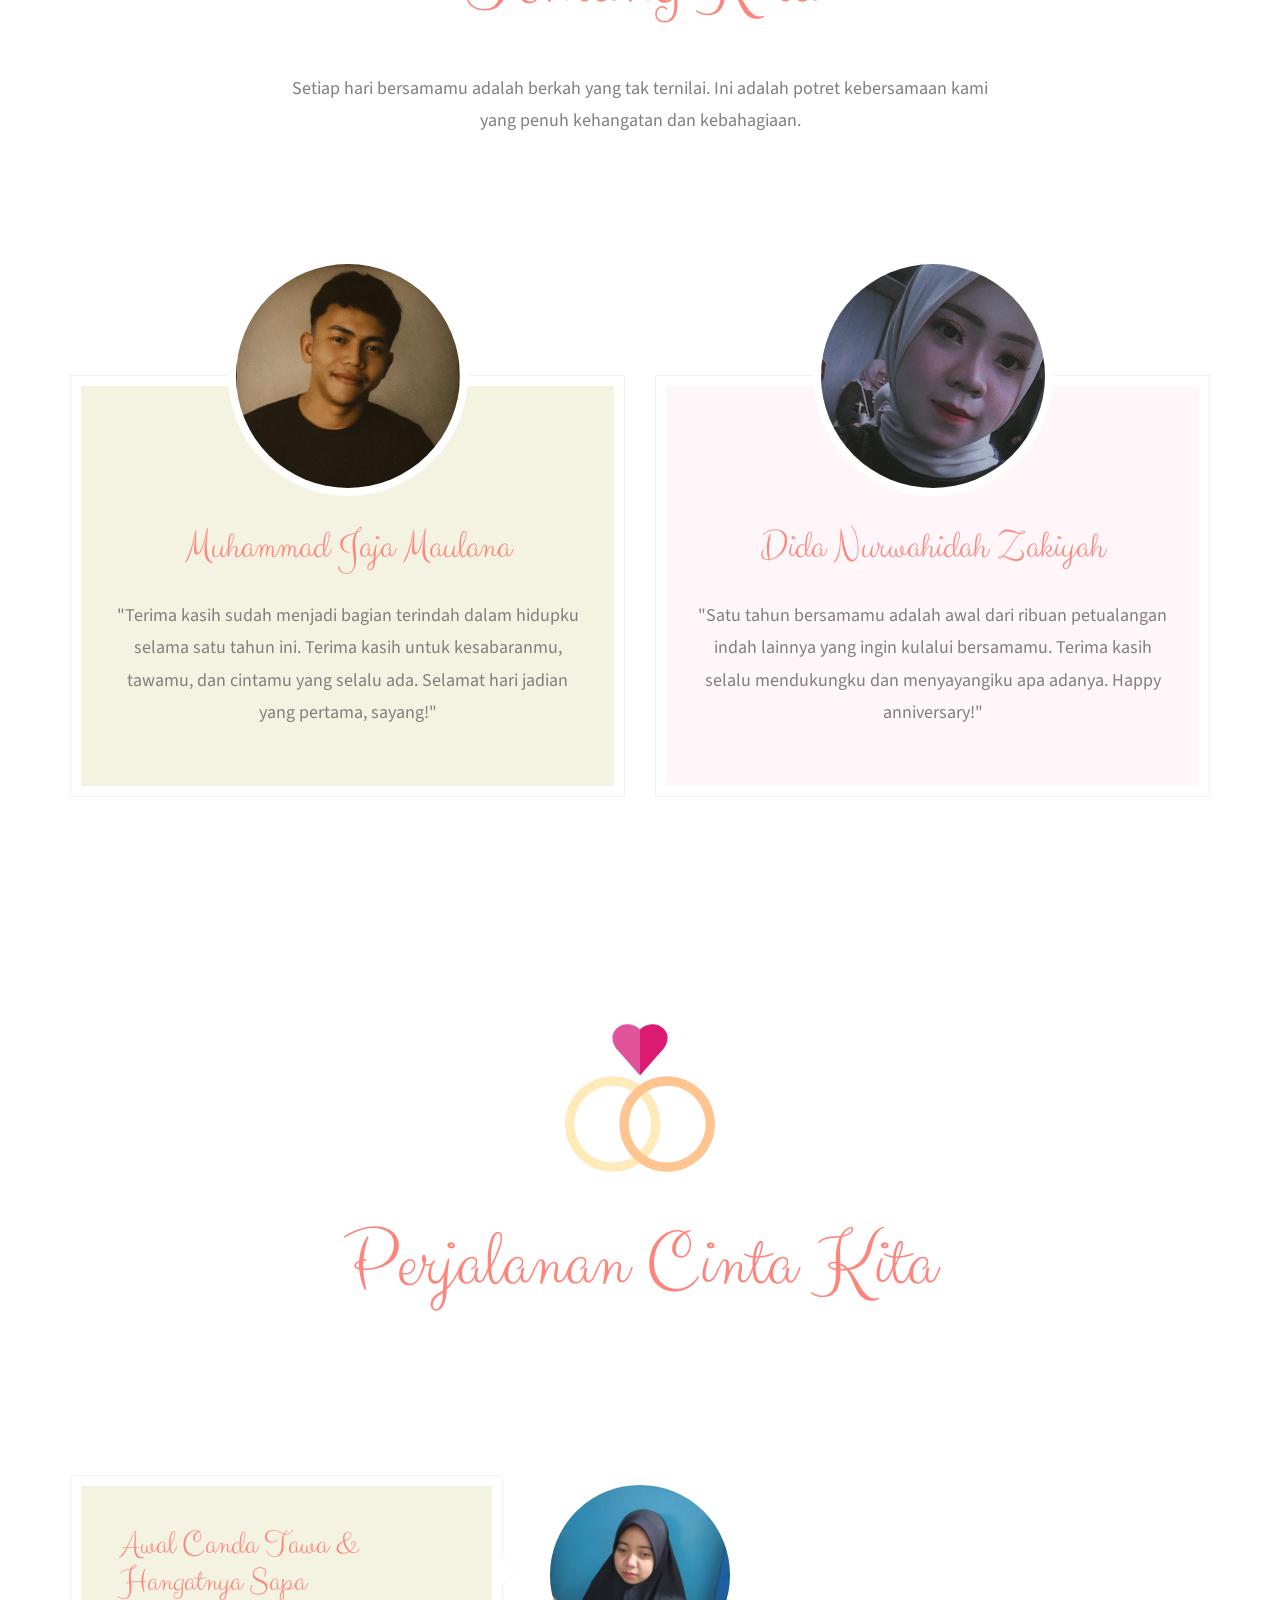
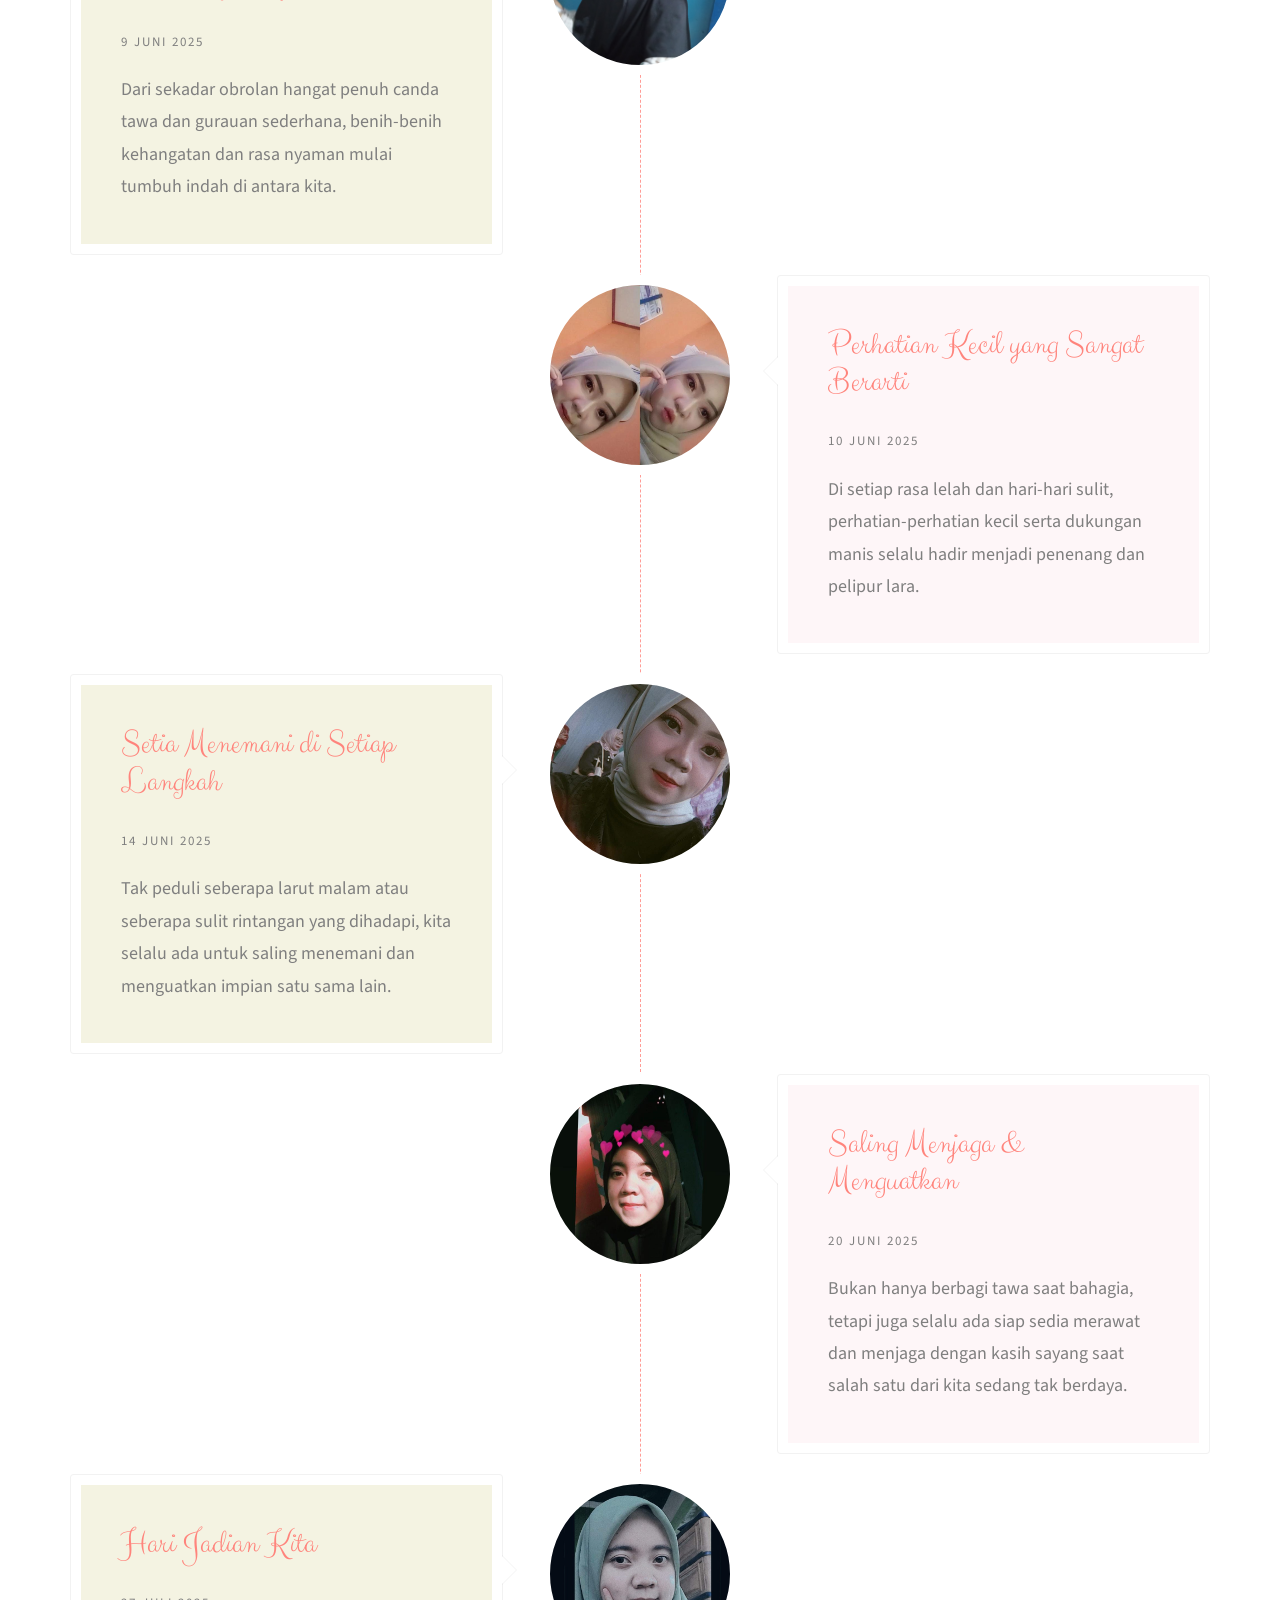
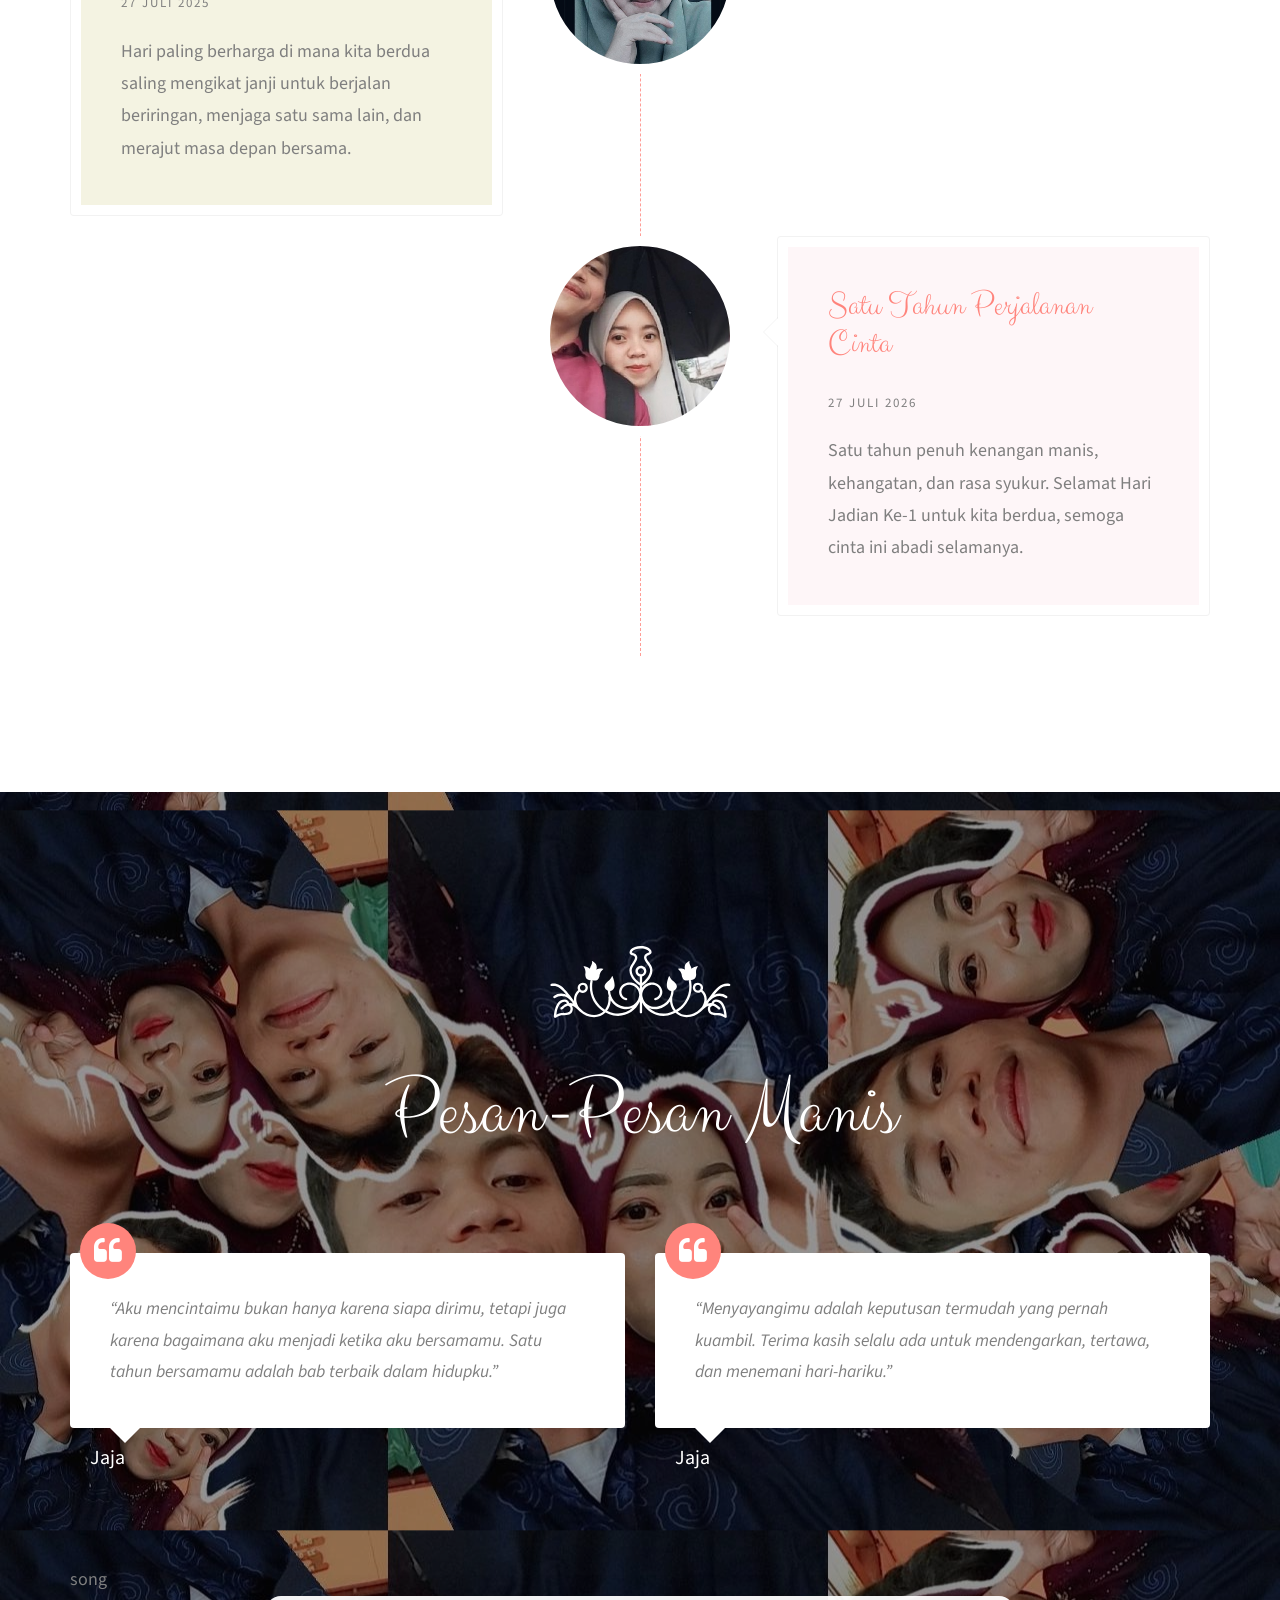
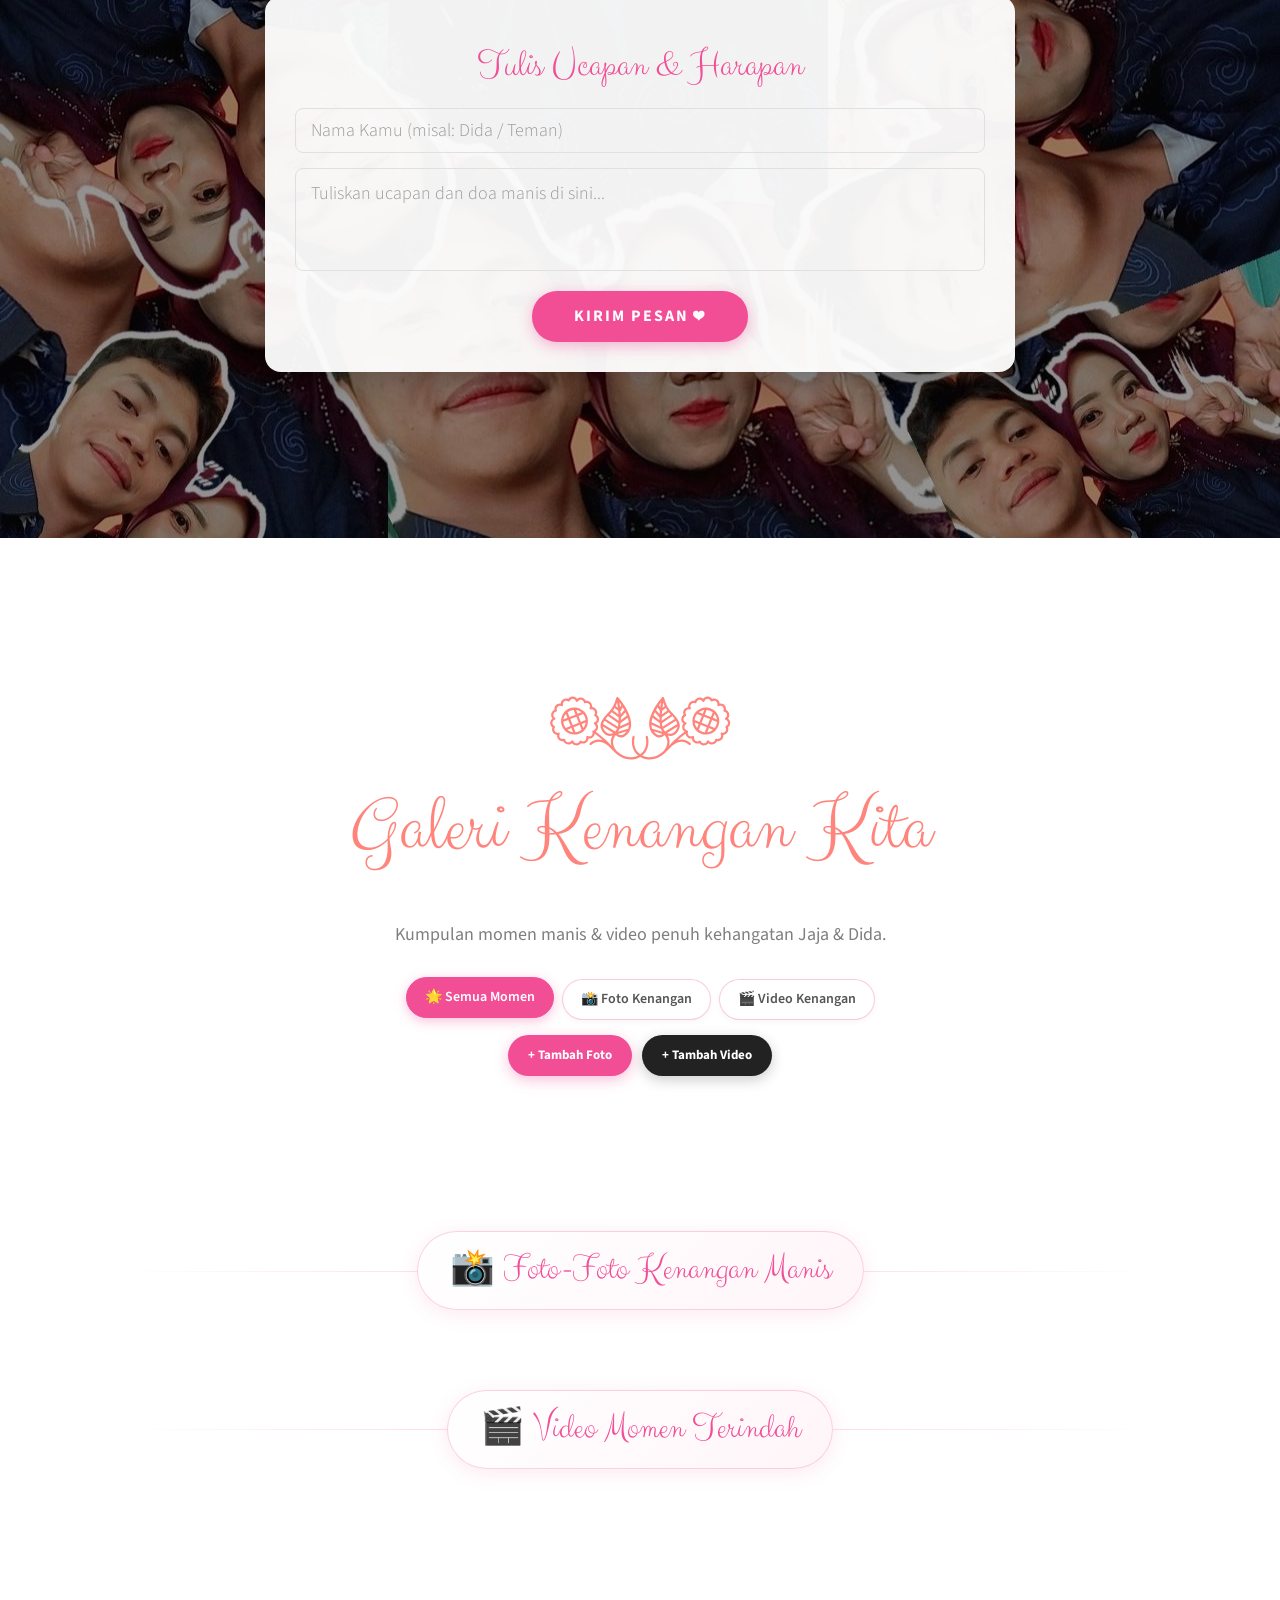
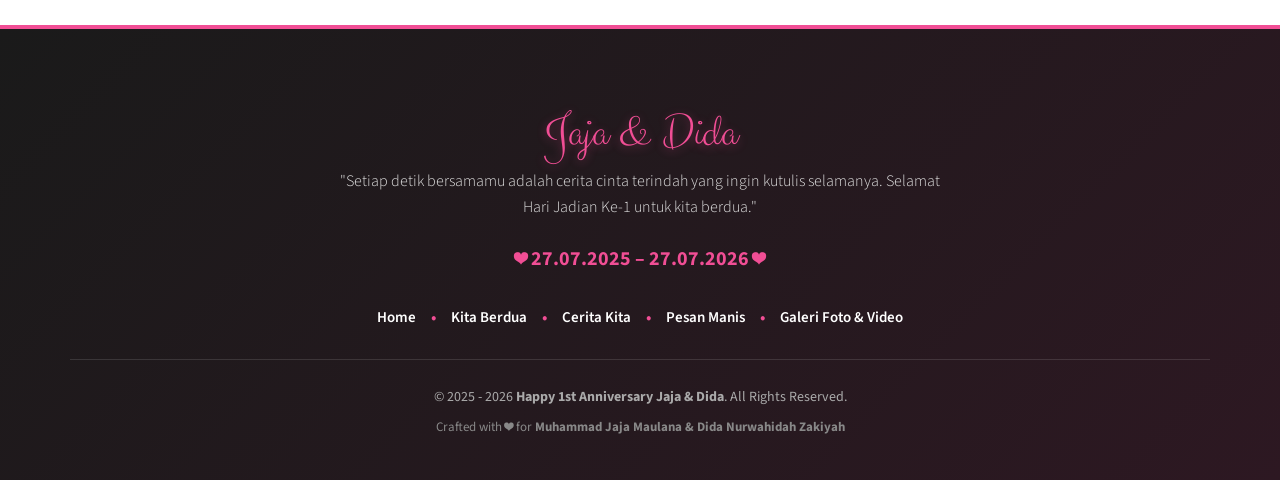
==== commit 3039aaba: "feat: add 3 new photos and 8 new videos into gallery (gallery-7..9, video-5..12)" ====
--- a/index.html
+++ b/index.html
@@ -1312,15 +1312,26 @@
 			'images/gallery-4.jpg',
 			'images/gallery-5.jpg',
 			'images/gallery-6.jpg',
+			'images/gallery-7.jpg',
+			'images/gallery-8.jpg',
+			'images/gallery-9.jpg',
 			'images/jaja.webp',
 			'images/dida.png'
 		];
 
 		const defaultVideos = [
-			{ url: 'images/video-1.mp4', poster: 'images/me-and-you.jpg', title: 'Video Kenangan #1' },
-			{ url: 'images/video-2.mp4', poster: 'images/gallery-2.jpg', title: 'Video Kenangan #2' },
-			{ url: 'images/video-3.mp4', poster: 'images/gallery-3.jpg', title: 'Video Kenangan #3' },
-			{ url: 'images/video-4.mp4', poster: 'images/gallery-6.jpg', title: 'Video Kenangan #4' }
+			{ url: 'images/video-1.mp4', title: 'Video Kenangan #1' },
+			{ url: 'images/video-2.mp4', title: 'Video Kenangan #2' },
+			{ url: 'images/video-3.mp4', title: 'Video Kenangan #3' },
+			{ url: 'images/video-4.mp4', title: 'Video Kenangan #4' },
+			{ url: 'images/video-5.mp4', title: 'Video Kenangan #5' },
+			{ url: 'images/video-6.mp4', title: 'Video Kenangan #6' },
+			{ url: 'images/video-7.mp4', title: 'Video Kenangan #7' },
+			{ url: 'images/video-8.mp4', title: 'Video Kenangan #8' },
+			{ url: 'images/video-9.mp4', title: 'Video Kenangan #9' },
+			{ url: 'images/video-10.mp4', title: 'Video Kenangan #10' },
+			{ url: 'images/video-11.mp4', title: 'Video Kenangan #11' },
+			{ url: 'images/video-12.mp4', title: 'Video Kenangan #12' }
 		];
 
 		const qGallery = query(galleryRef, orderBy("timestamp", "desc"));
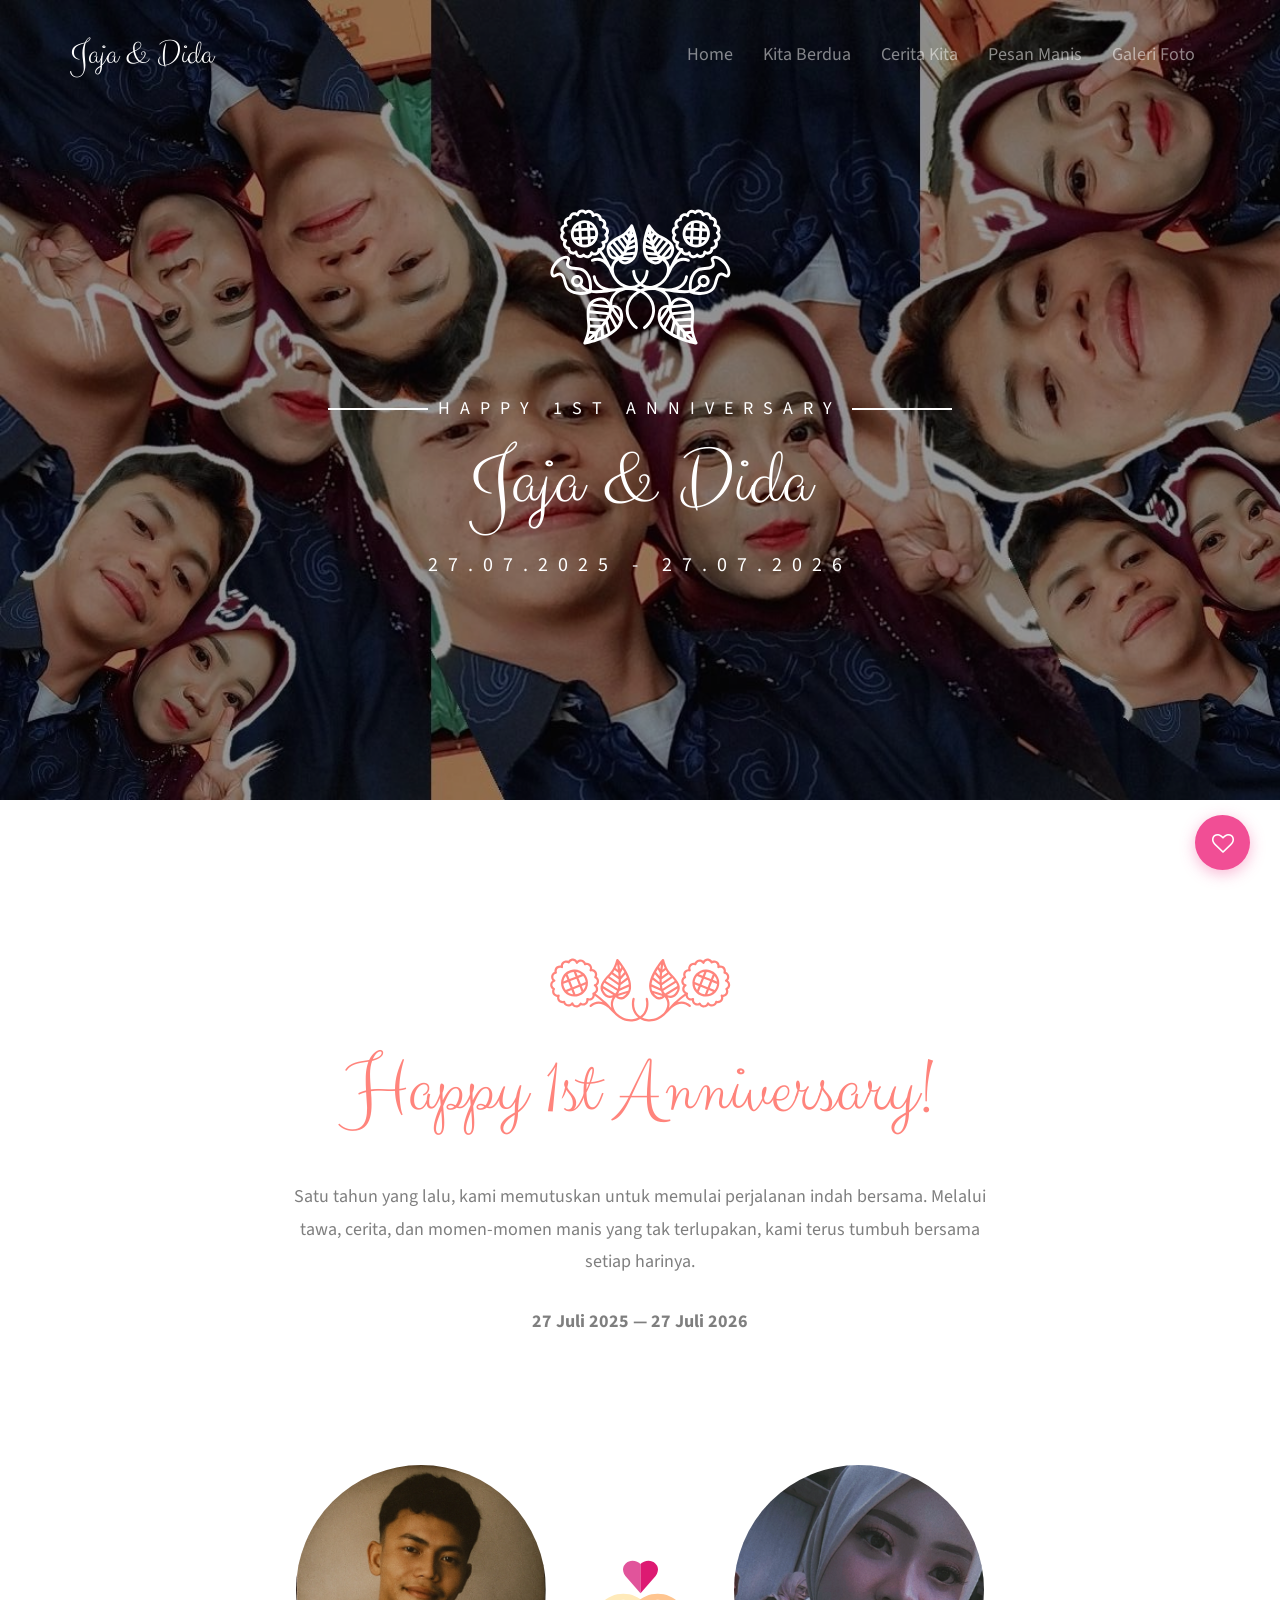
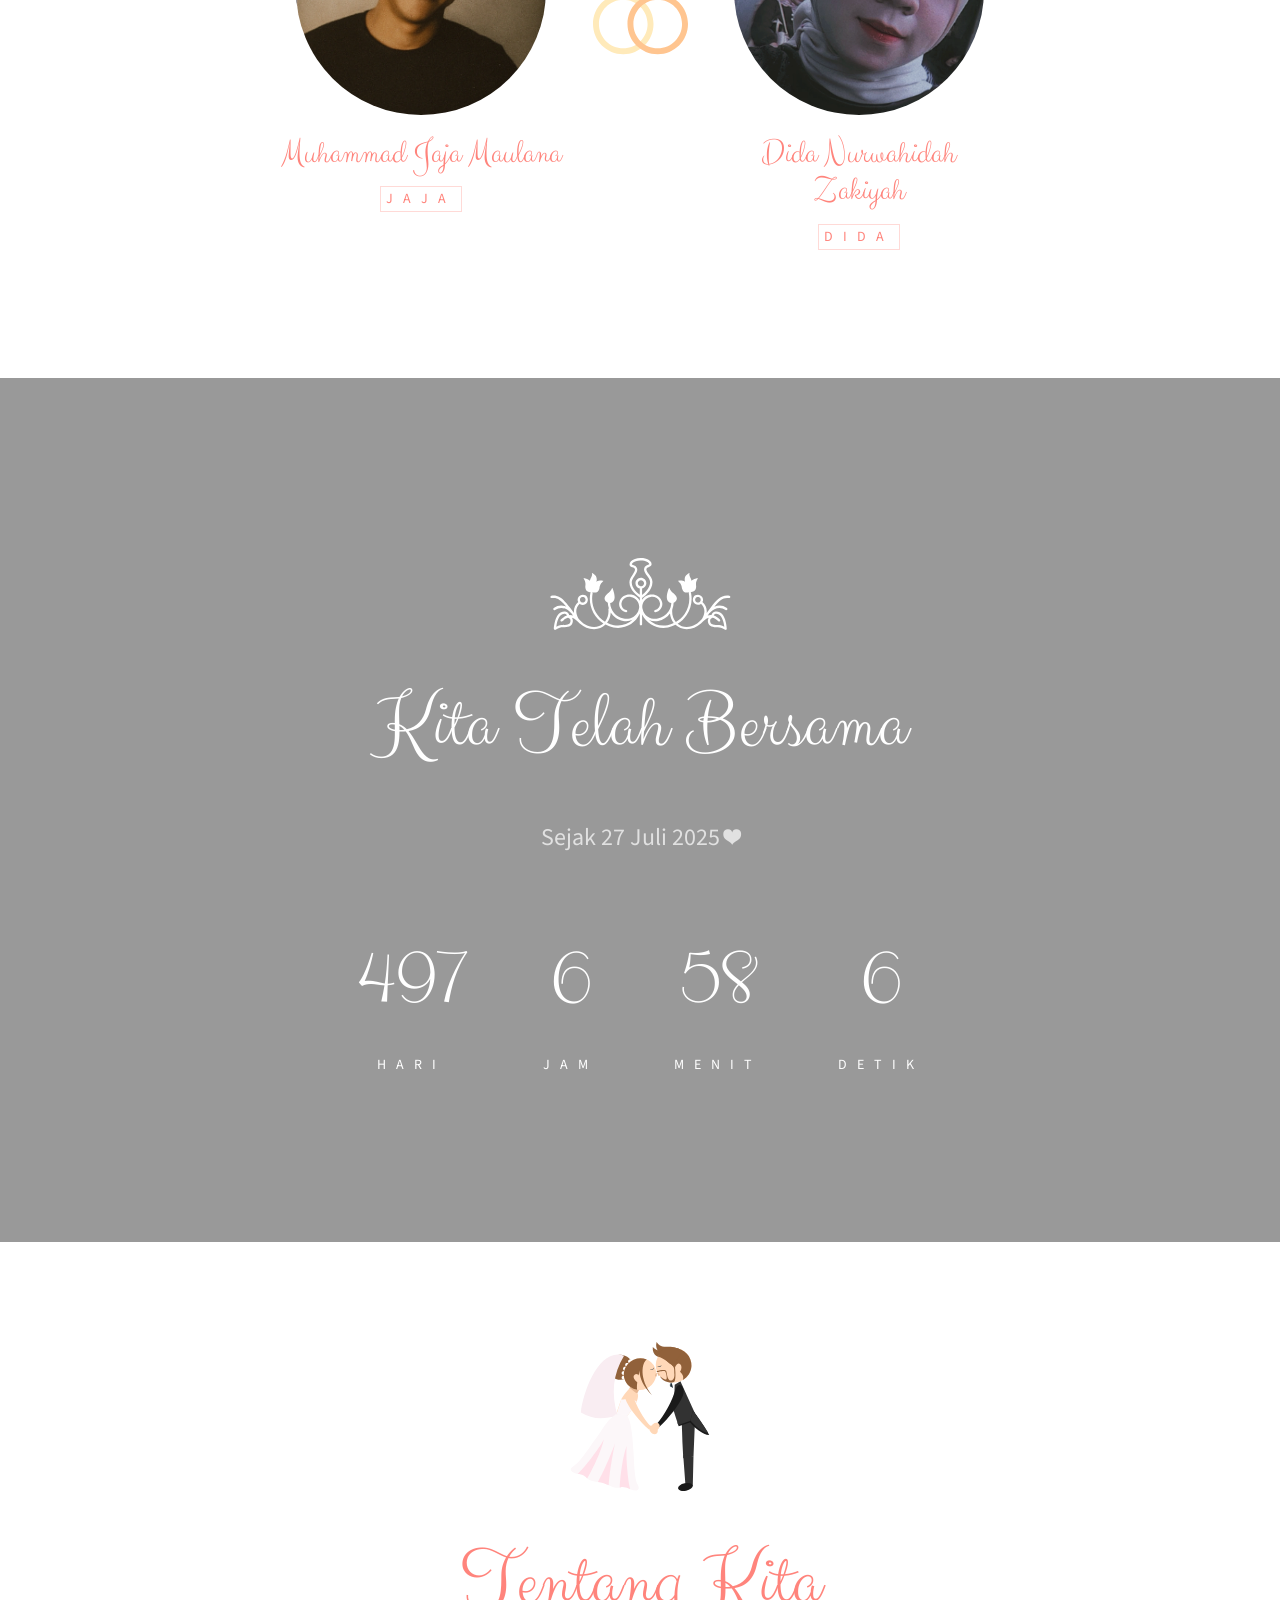
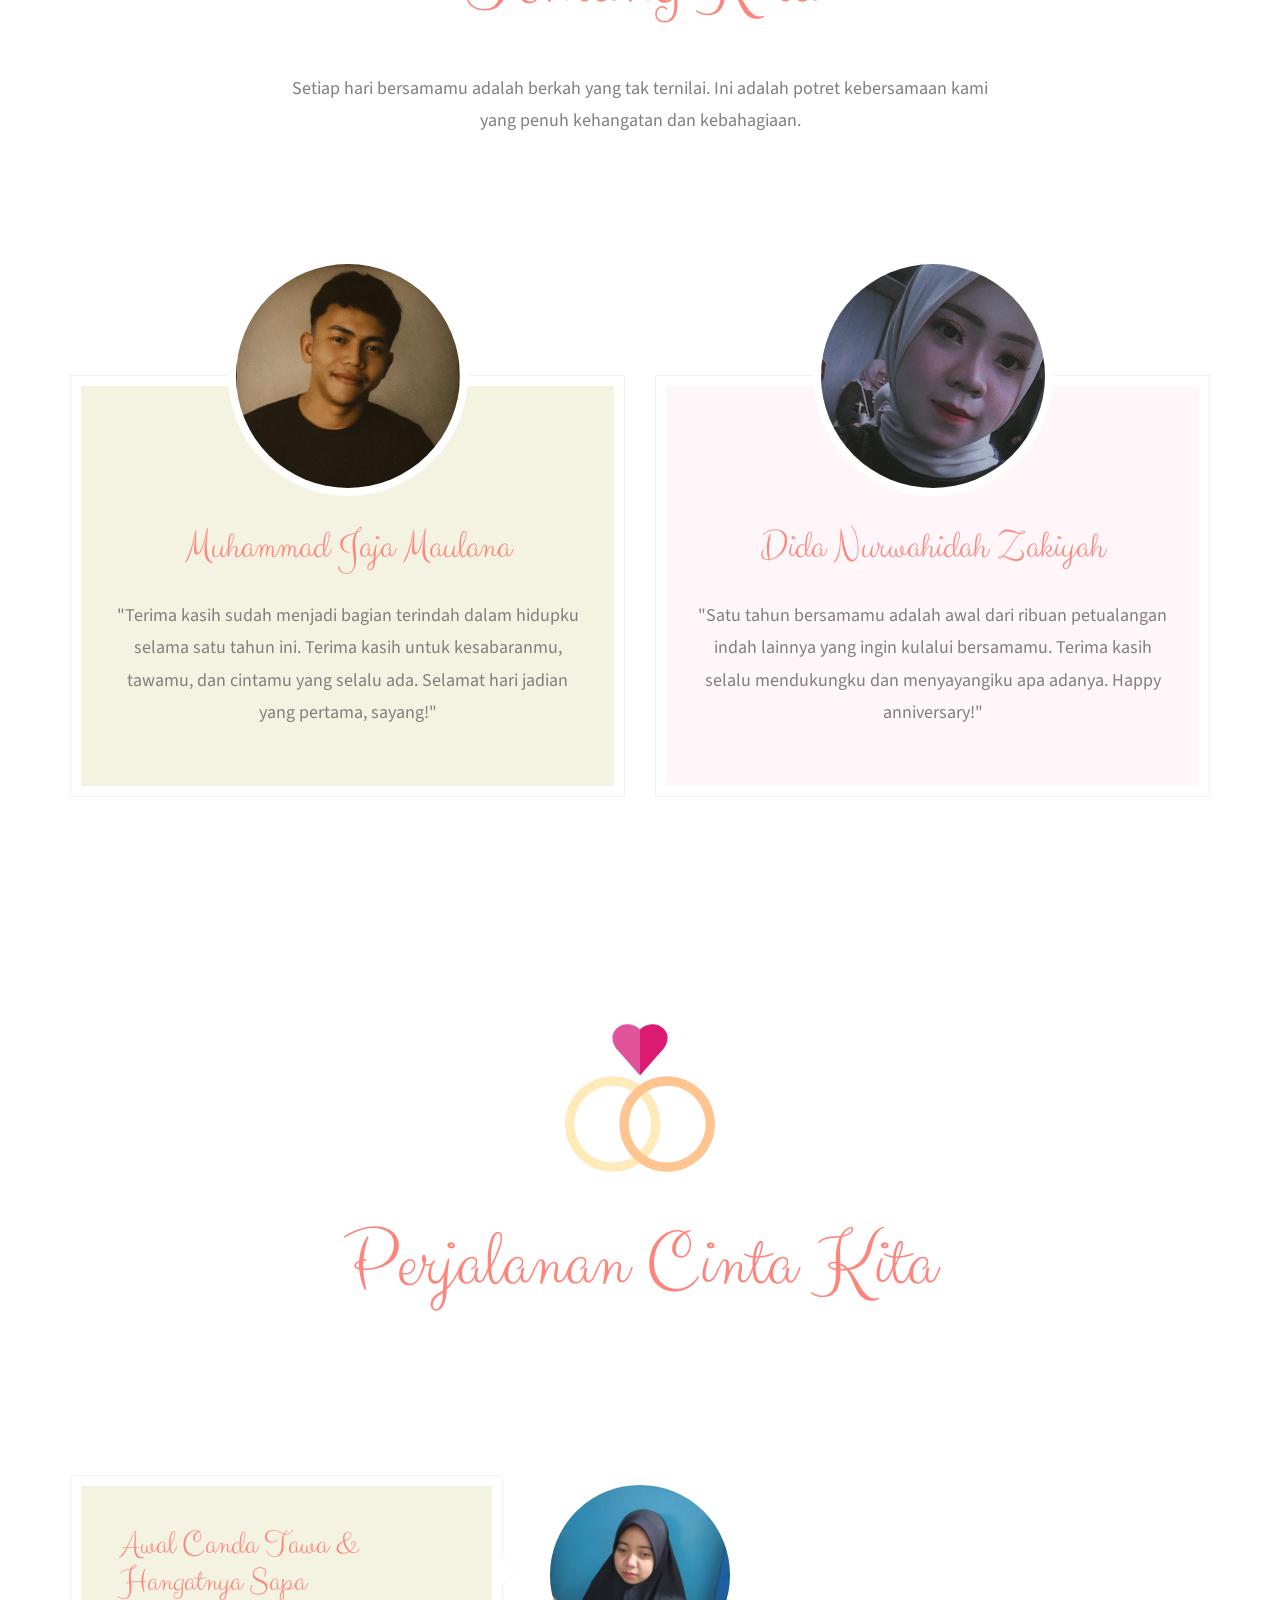
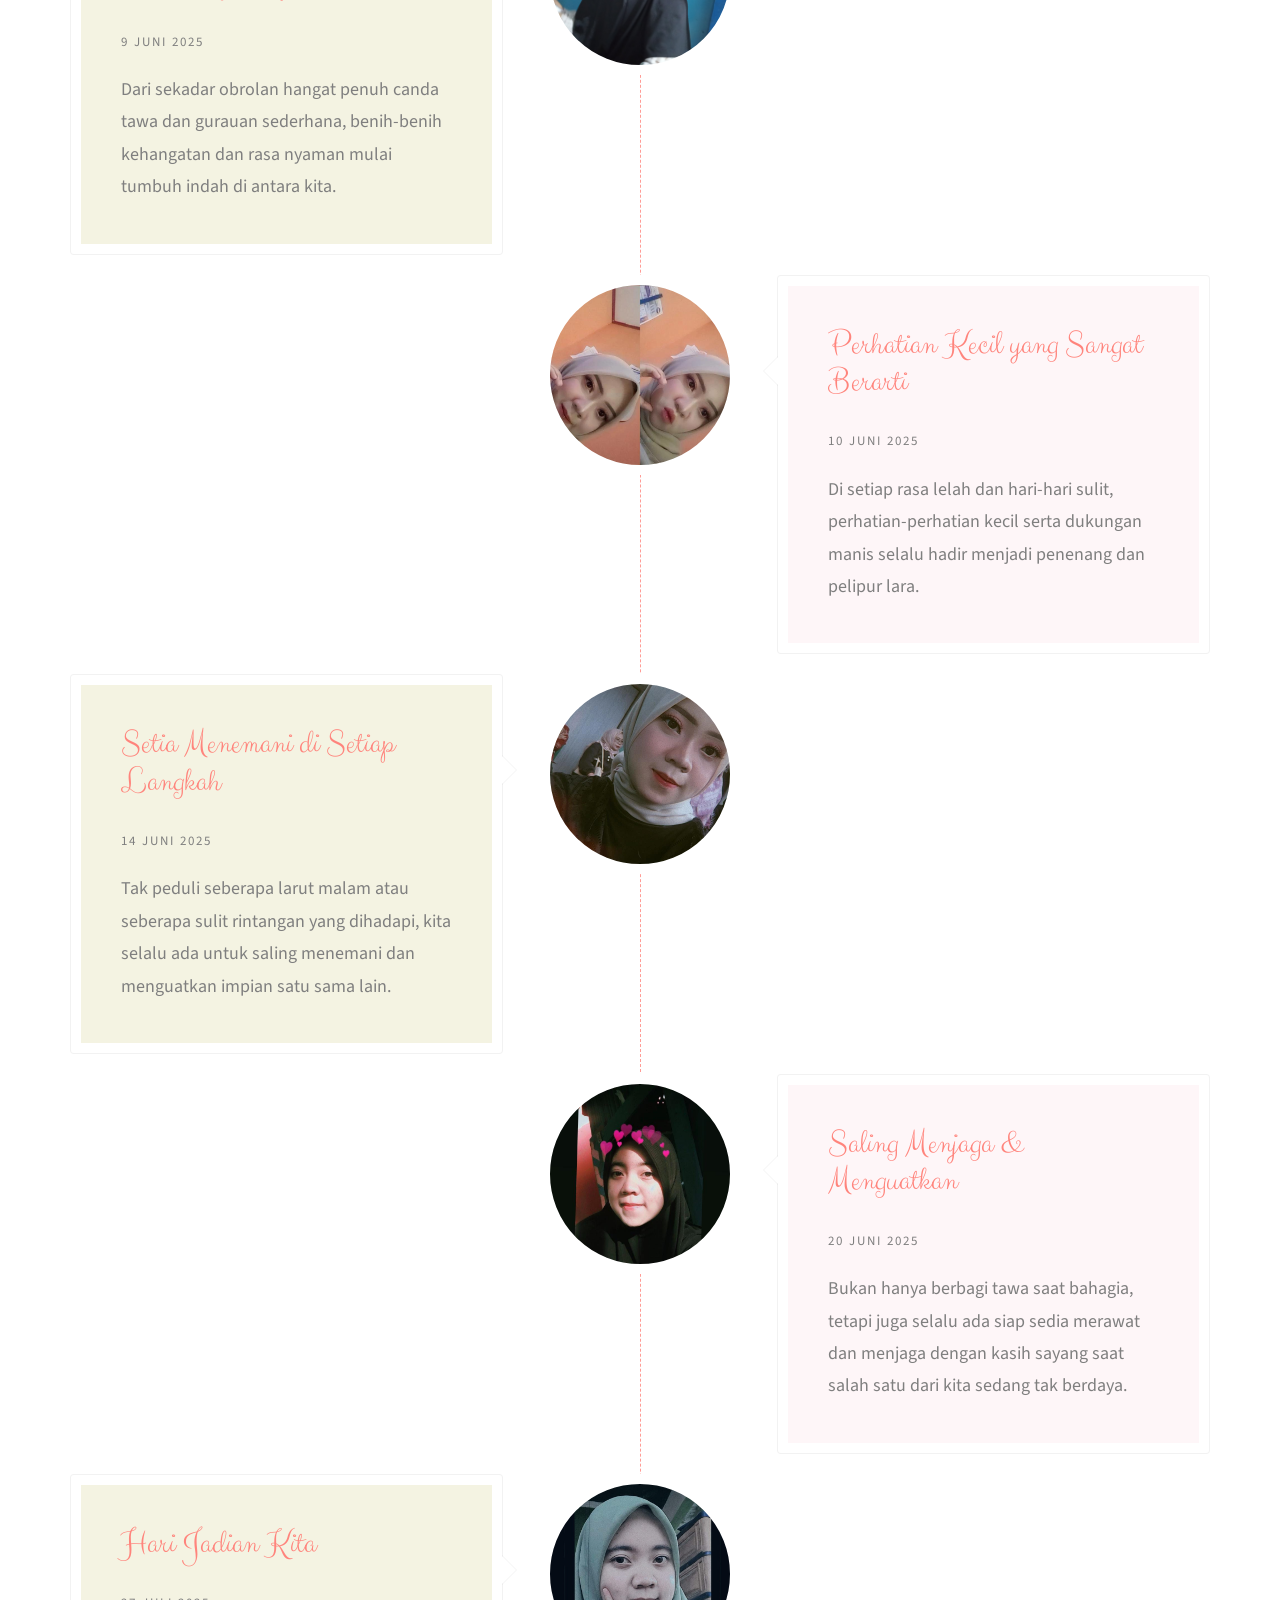
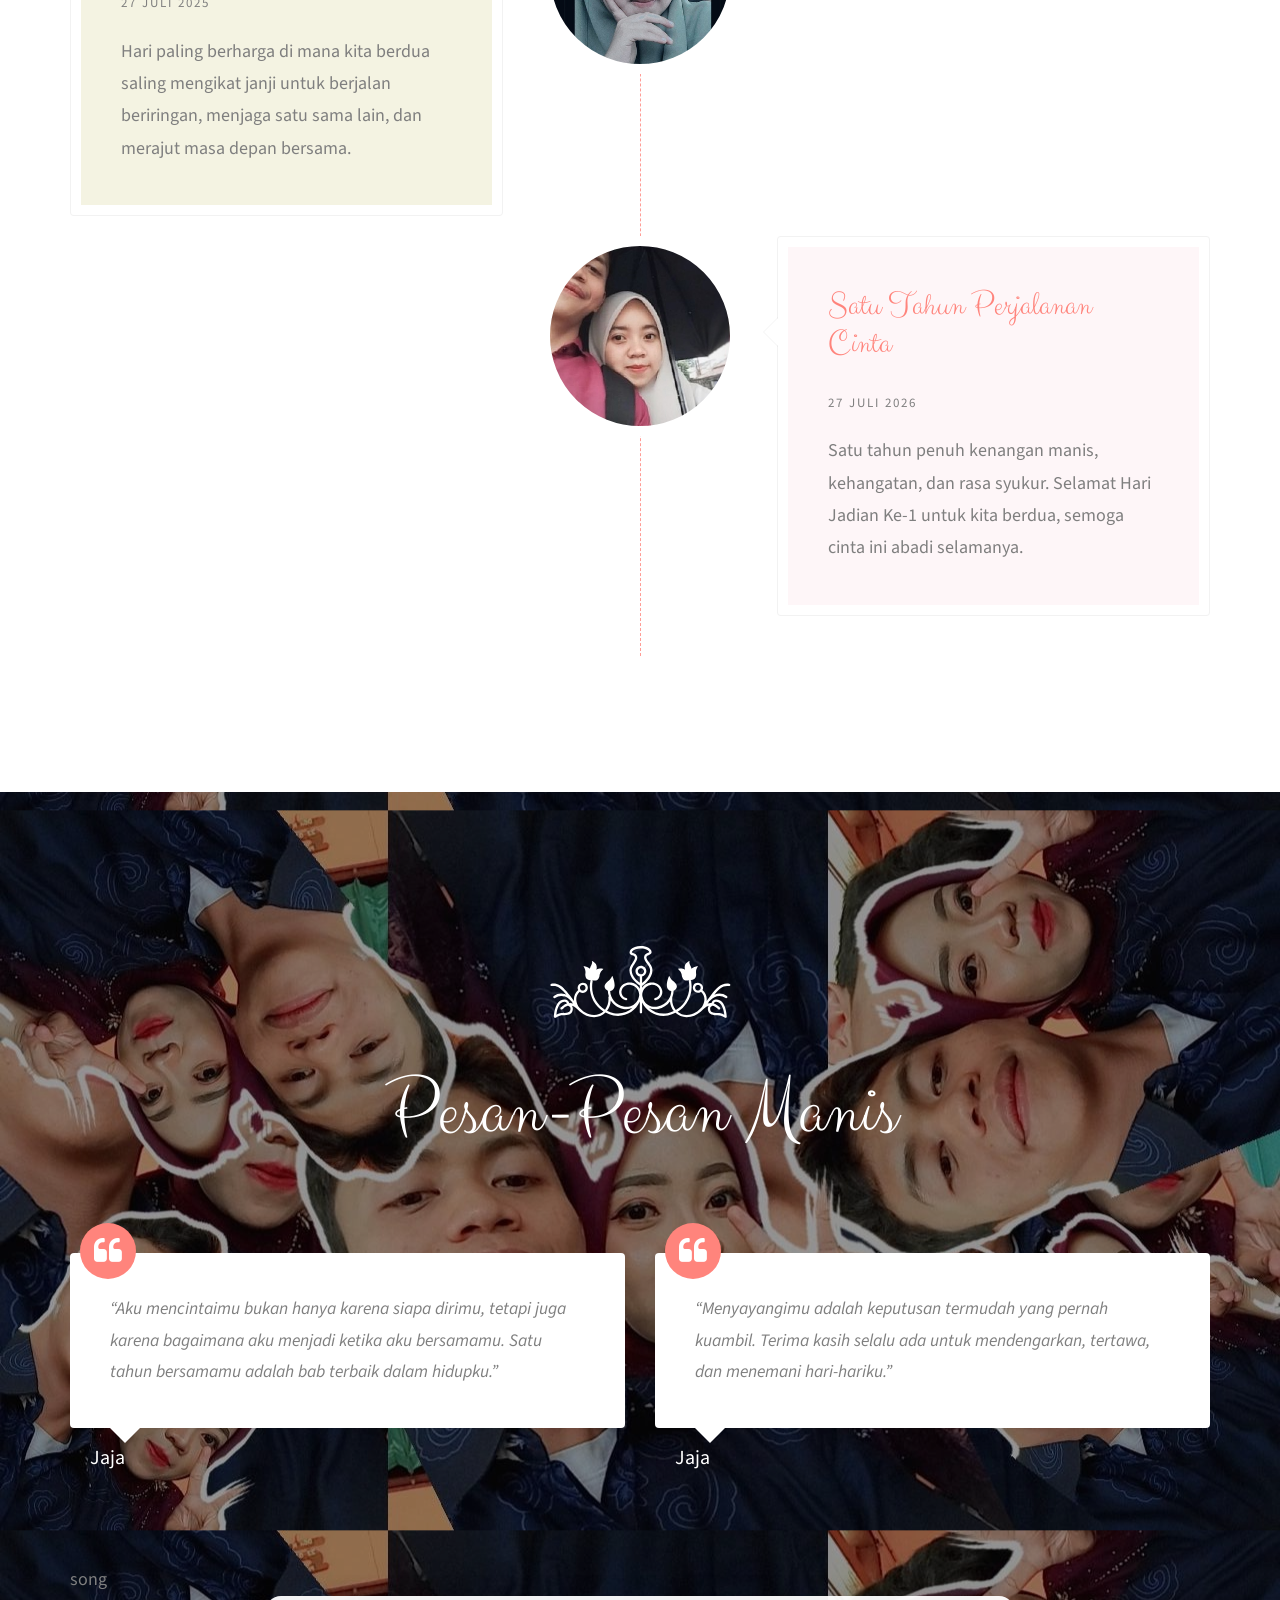
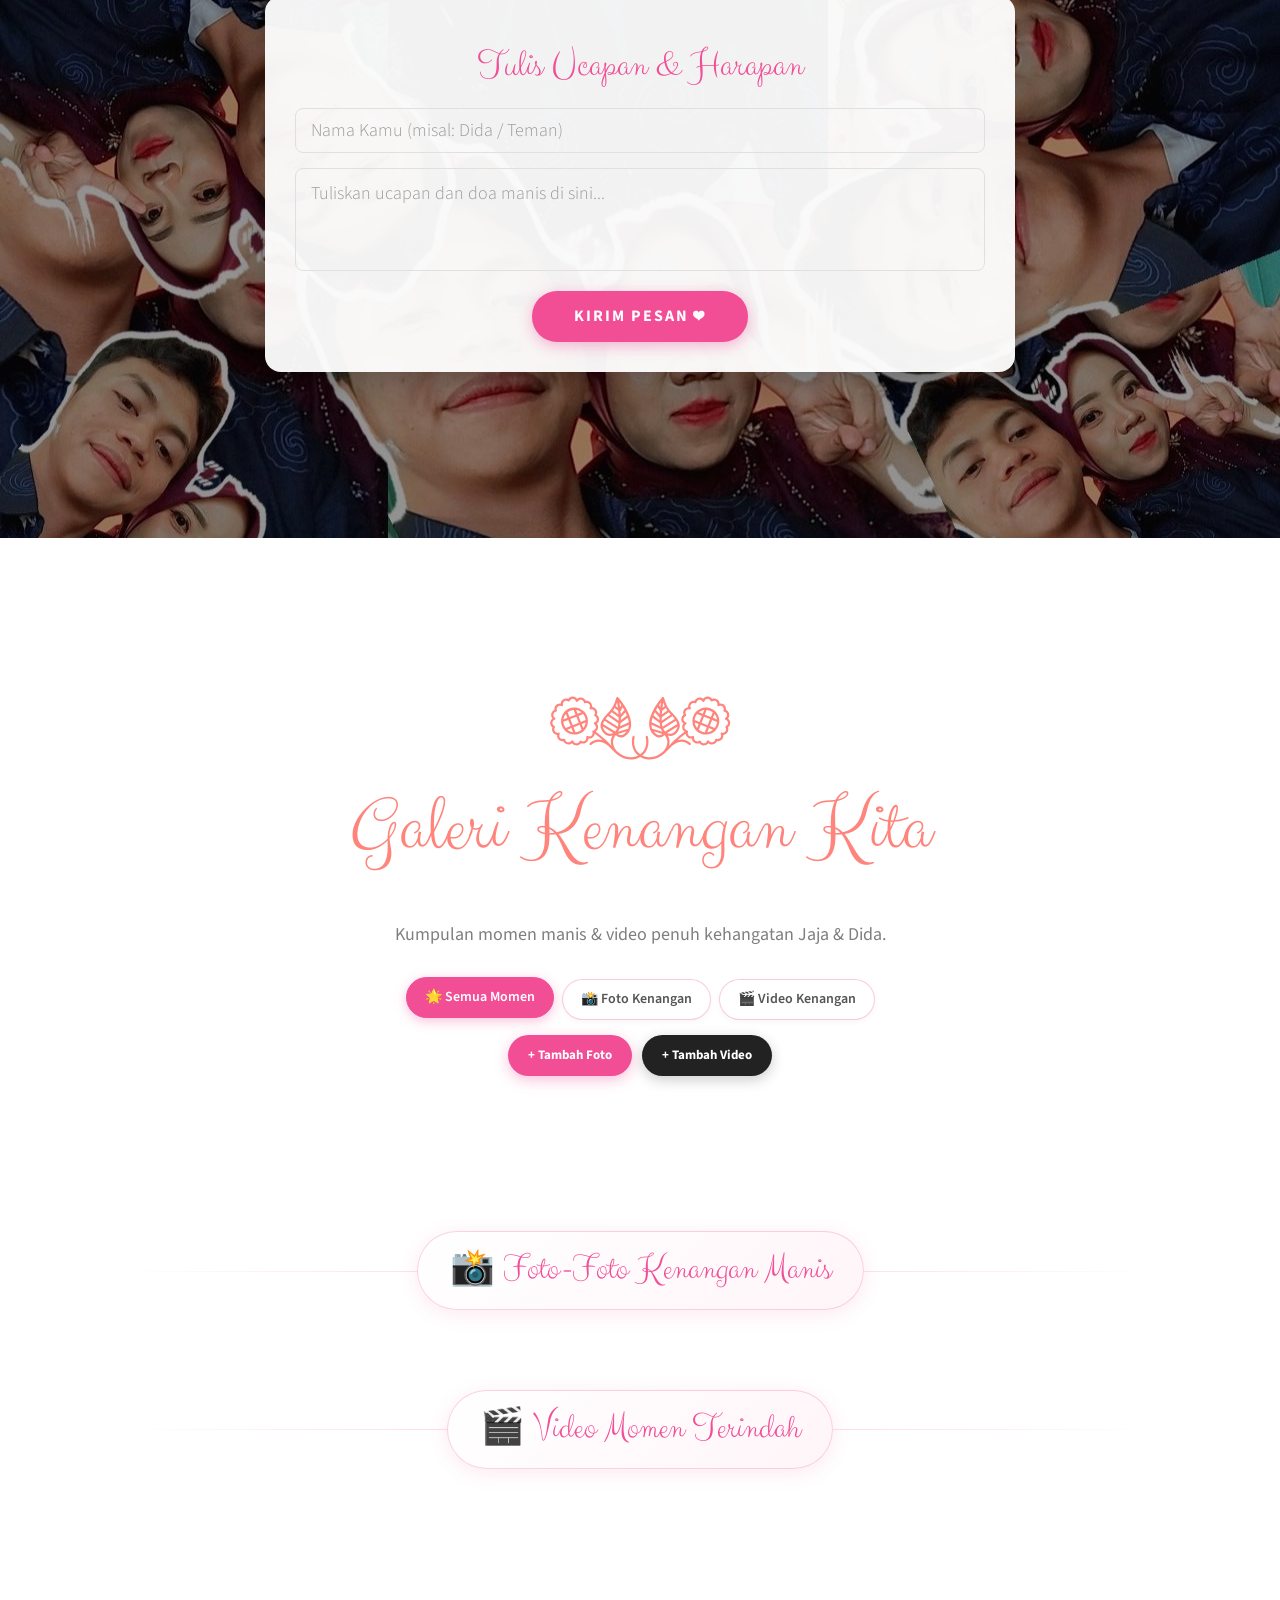
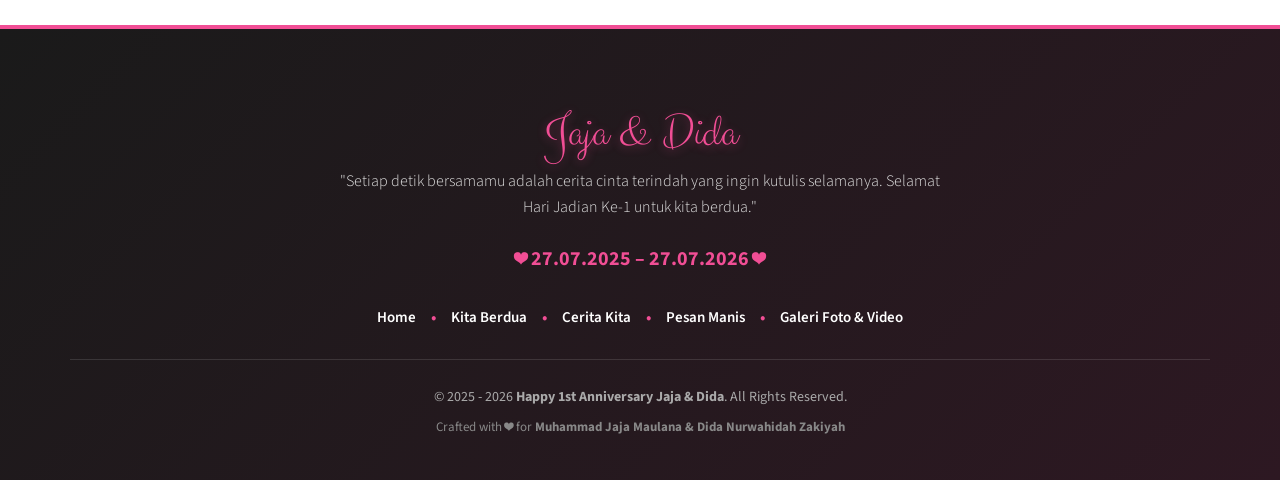
==== commit c45a36c3: "feat: add romantic 60fps floating sakura petals and heart particles visual engine" ====
--- a/index.html
+++ b/index.html
@@ -1701,7 +1701,86 @@
 		function escapeHtml(text) {
 			if (!text) return "";
 			return text.replace(/&/g, "&amp;").replace(/</g, "&lt;").replace(/>/g, "&gt;").replace(/"/g, "&quot;").replace(/'/g, "&#039;");
-		}
+	<!-- Romantic Floating Sakura Petals & Heart Particles Engine -->
+	<script>
+		(function() {
+			const canvas = document.createElement('canvas');
+			canvas.id = 'sakuraHeartCanvas';
+			canvas.style.position = 'fixed';
+			canvas.style.top = '0';
+			canvas.style.left = '0';
+			canvas.style.width = '100%';
+			canvas.style.height = '100%';
+			canvas.style.pointerEvents = 'none';
+			canvas.style.zIndex = '9999';
+			document.body.appendChild(canvas);
+
+			const ctx = canvas.getContext('2d');
+			let width = canvas.width = window.innerWidth;
+			let height = canvas.height = window.innerHeight;
+
+			window.addEventListener('resize', () => {
+				width = canvas.width = window.innerWidth;
+				height = canvas.height = window.innerHeight;
+			});
+
+			const particles = [];
+			const symbols = ['🌸', '💖', '🌸', '💕', '🌸', '❤️', '✨'];
+
+			class Particle {
+				constructor() {
+					this.reset(true);
+				}
+
+				reset(initial = false) {
+					this.x = Math.random() * width;
+					this.y = initial ? Math.random() * height : height + 30;
+					this.size = Math.random() * 12 + 12; // 12px to 24px
+					this.speedY = Math.random() * 0.7 + 0.3;
+					this.speedX = (Math.random() - 0.5) * 0.4;
+					this.opacity = Math.random() * 0.5 + 0.35;
+					this.symbol = symbols[Math.floor(Math.random() * symbols.length)];
+					this.angle = Math.random() * Math.PI * 2;
+					this.angularSpeed = (Math.random() - 0.5) * 0.02;
+				}
+
+				update() {
+					this.y -= this.speedY;
+					this.angle += this.angularSpeed;
+					this.x += Math.sin(this.angle) * 0.5 + this.speedX;
+
+					if (this.y < -30 || this.x < -30 || this.x > width + 30) {
+						this.reset(false);
+					}
+				}
+
+				draw() {
+					ctx.save();
+					ctx.globalAlpha = this.opacity;
+					ctx.font = `${this.size}px serif`;
+					ctx.translate(this.x, this.y);
+					ctx.rotate(this.angle);
+					ctx.fillText(this.symbol, 0, 0);
+					ctx.restore();
+				}
+			}
+
+			const particleCount = window.innerWidth < 768 ? 18 : 32;
+			for (let i = 0; i < particleCount; i++) {
+				particles.push(new Particle());
+			}
+
+			function animate() {
+				ctx.clearRect(0, 0, width, height);
+				particles.forEach(p => {
+					p.update();
+					p.draw();
+				});
+				requestAnimationFrame(animate);
+			}
+
+			animate();
+		})();
 	</script>
 
 	</body>
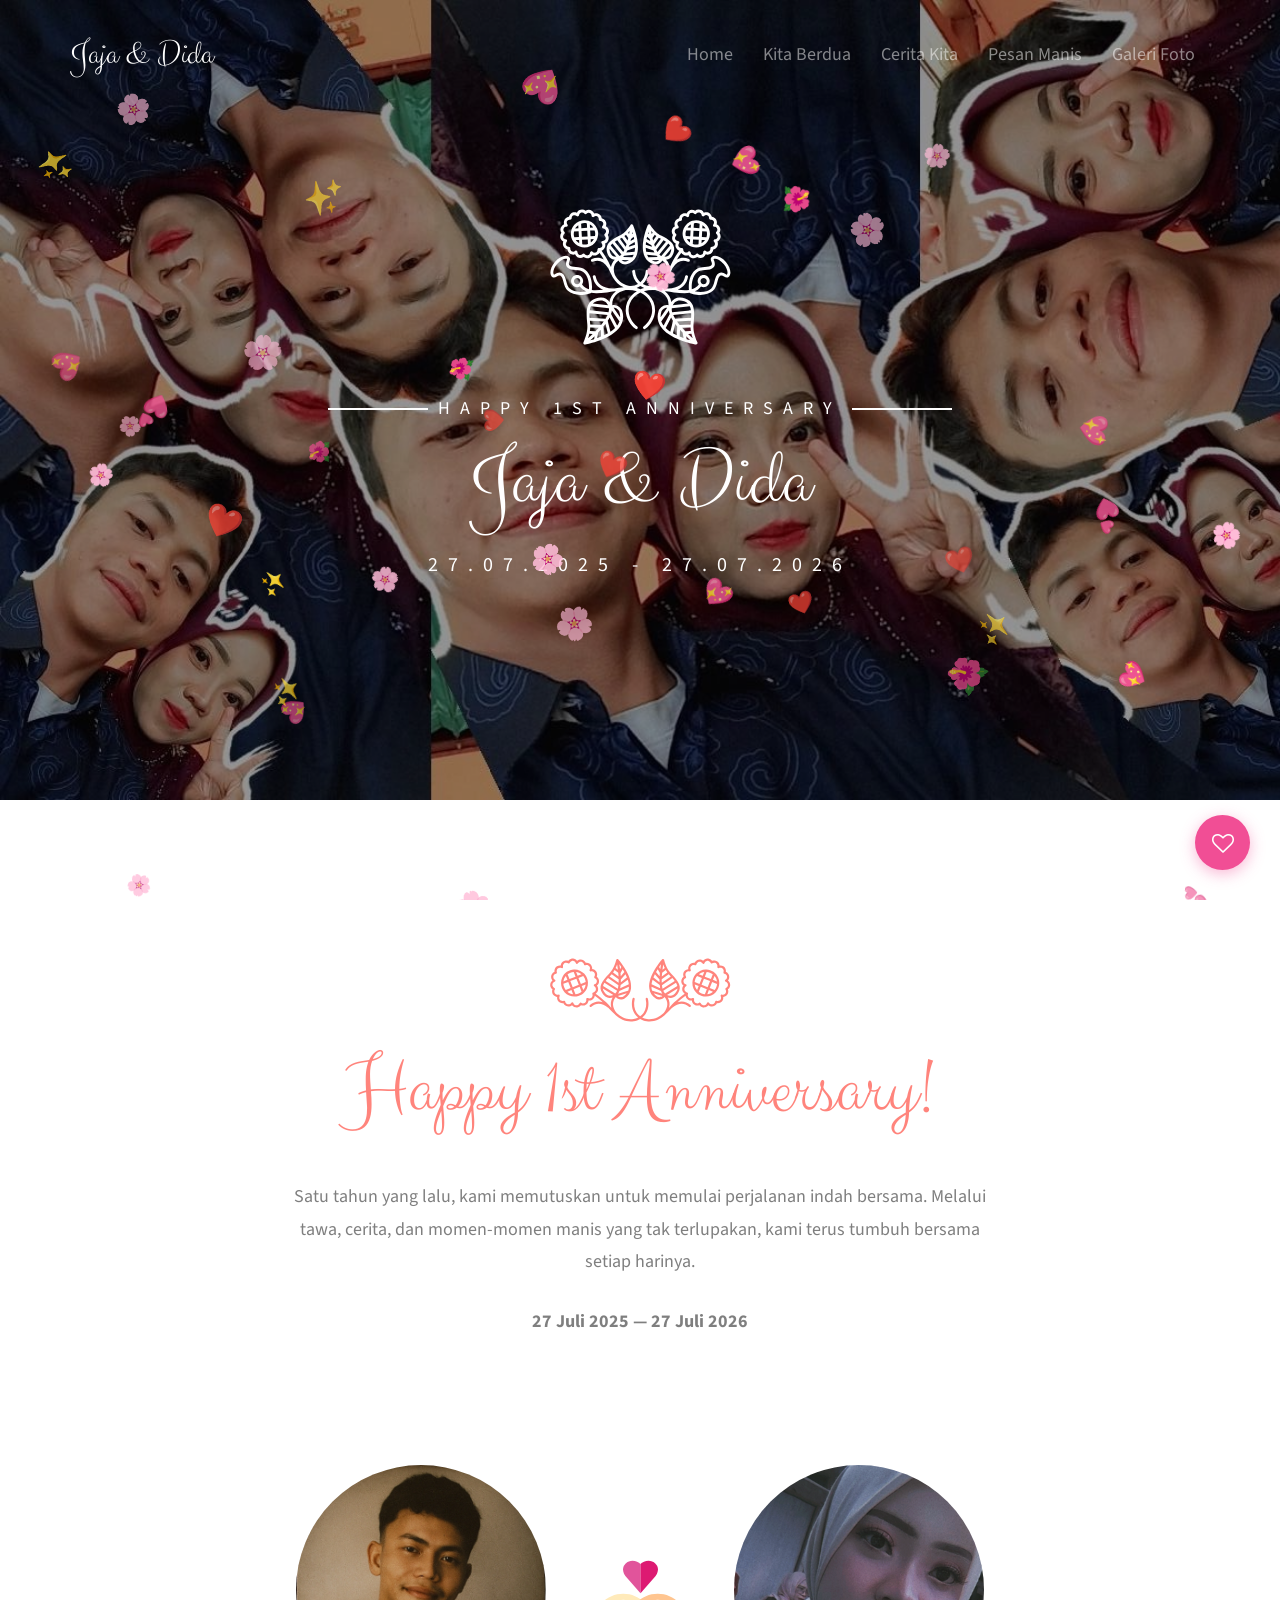
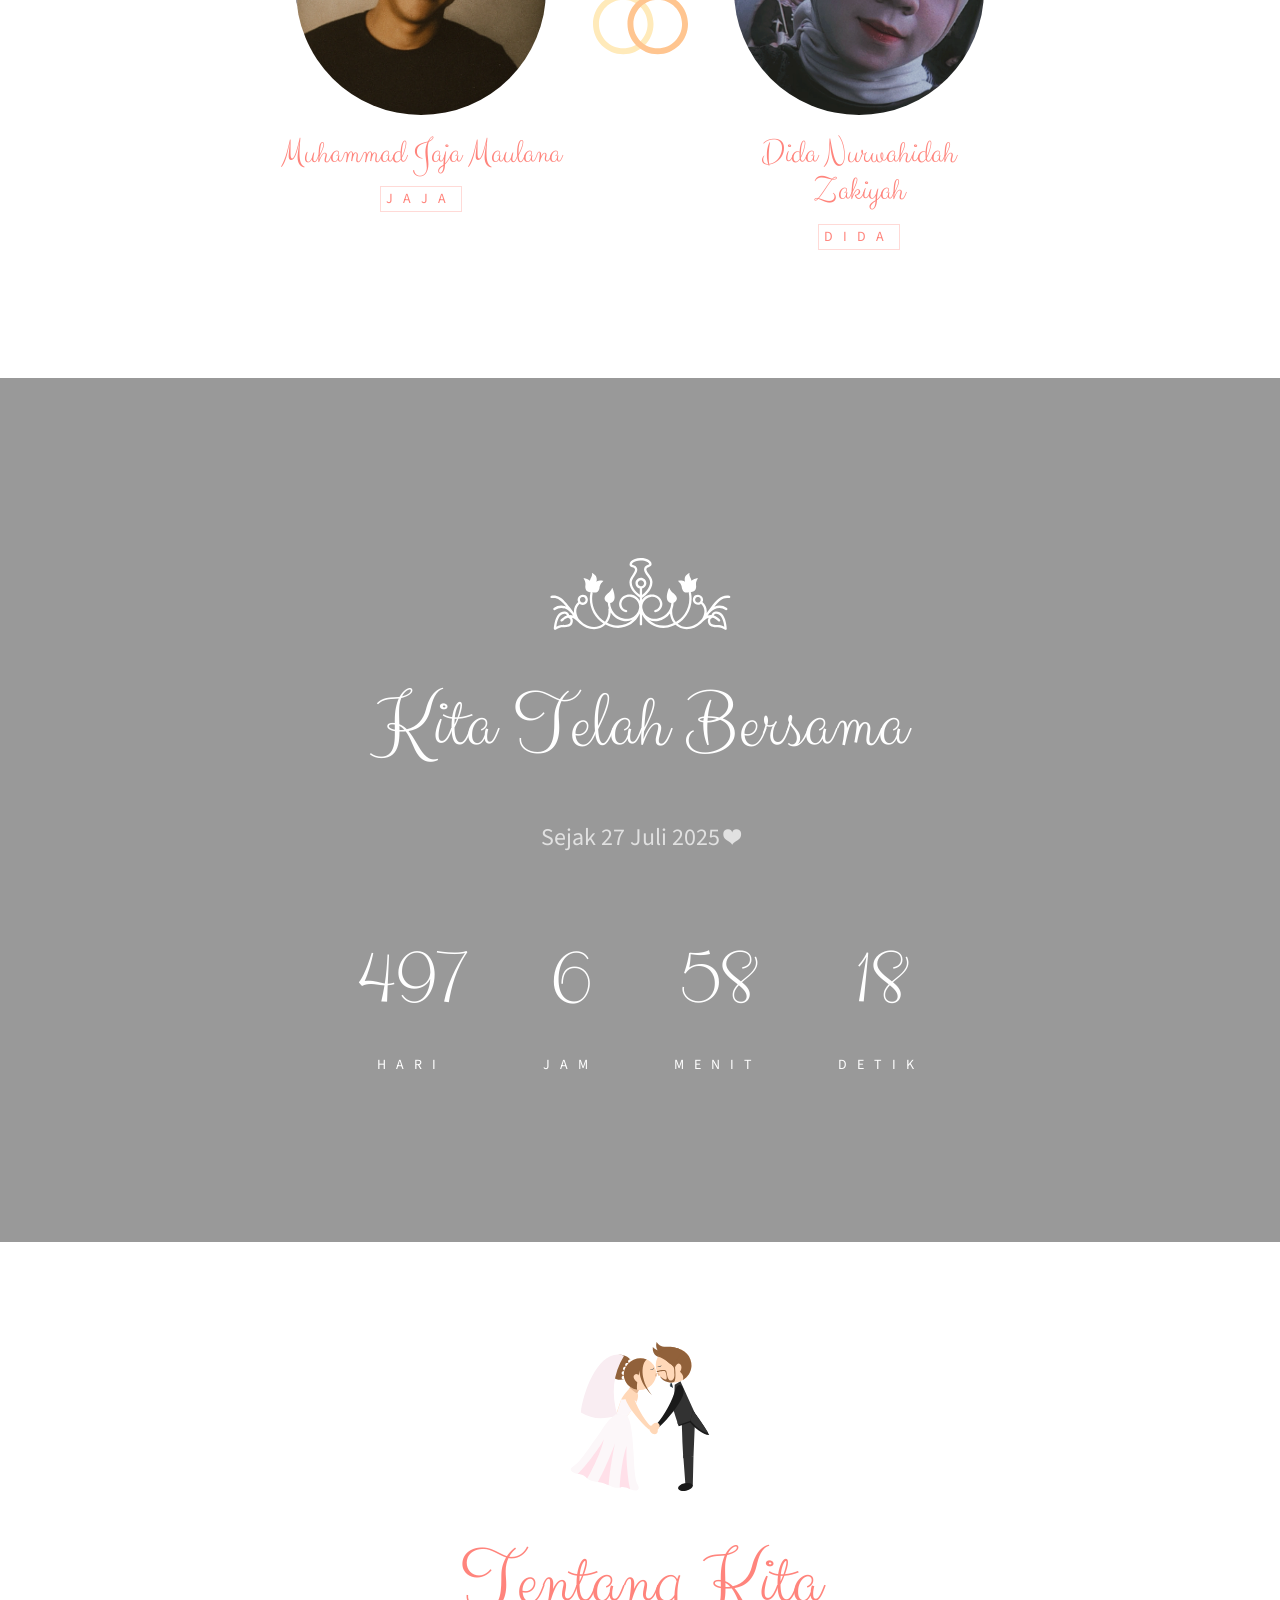
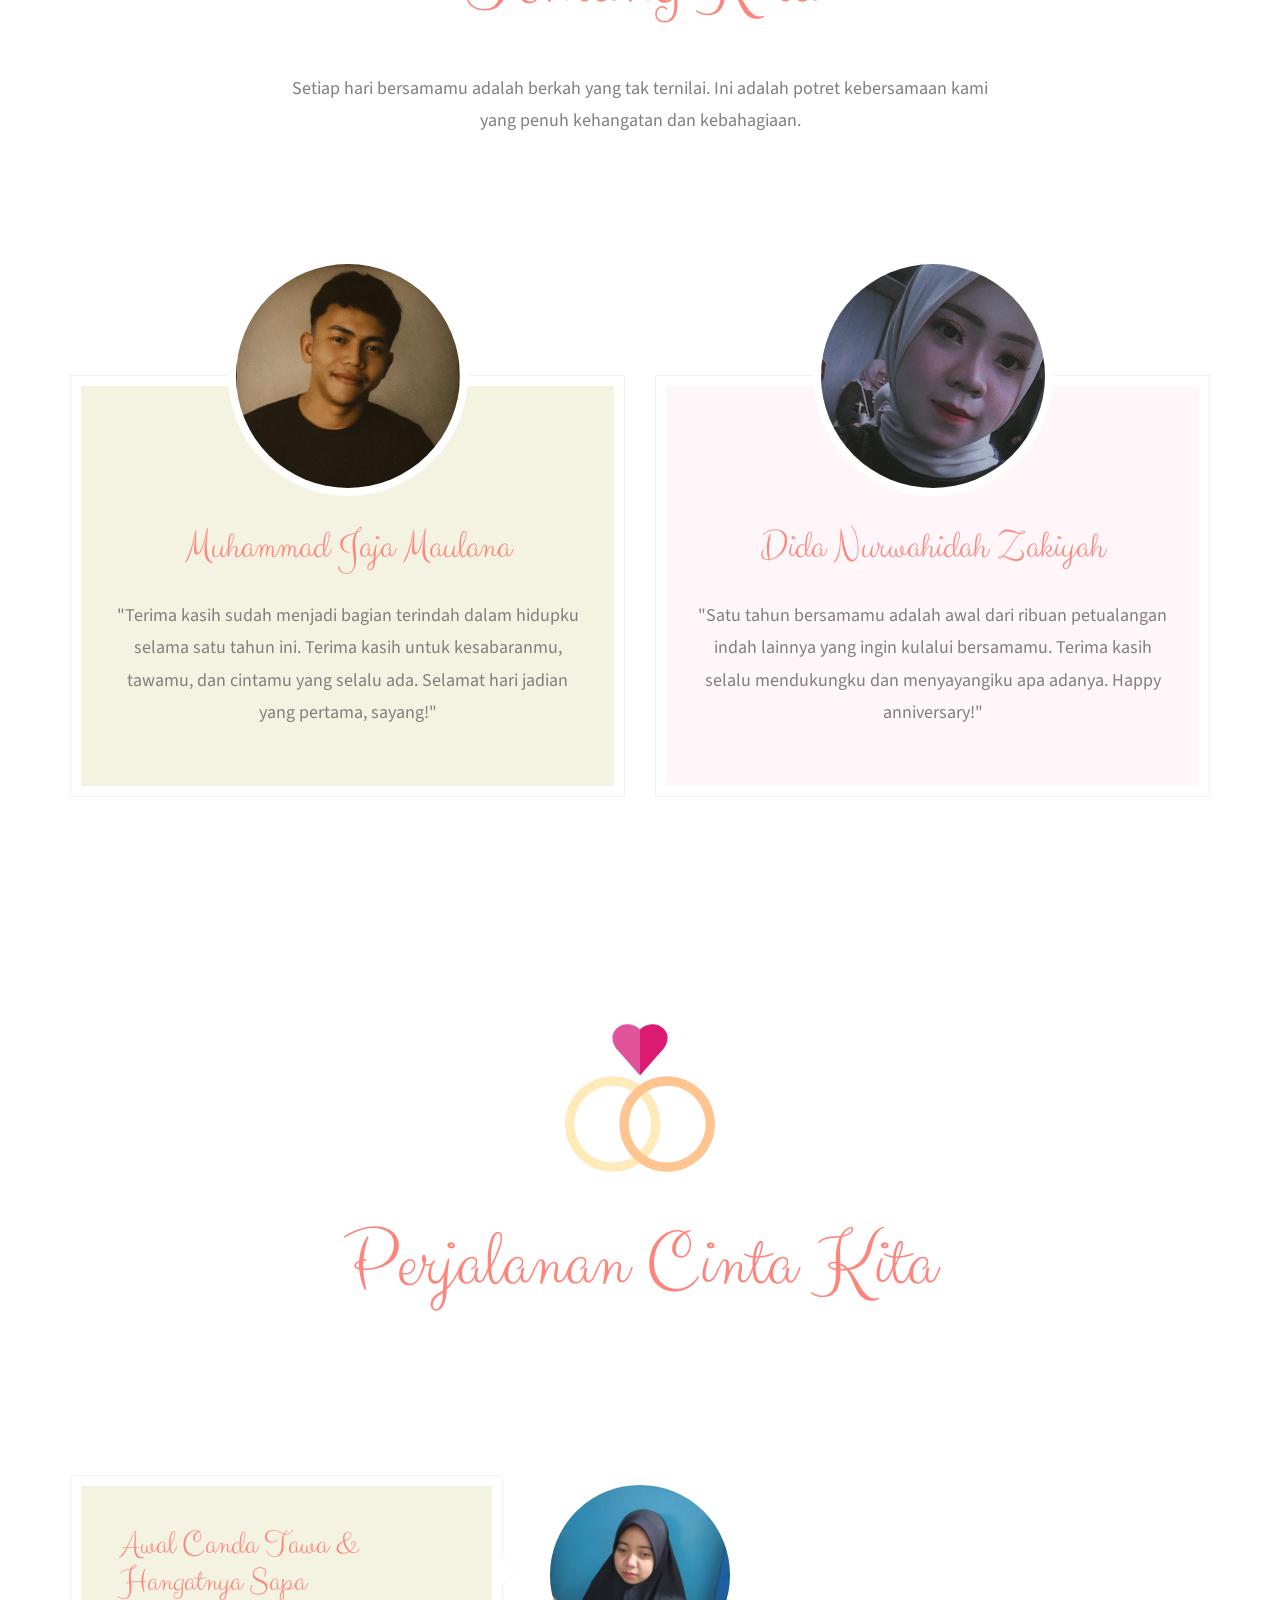
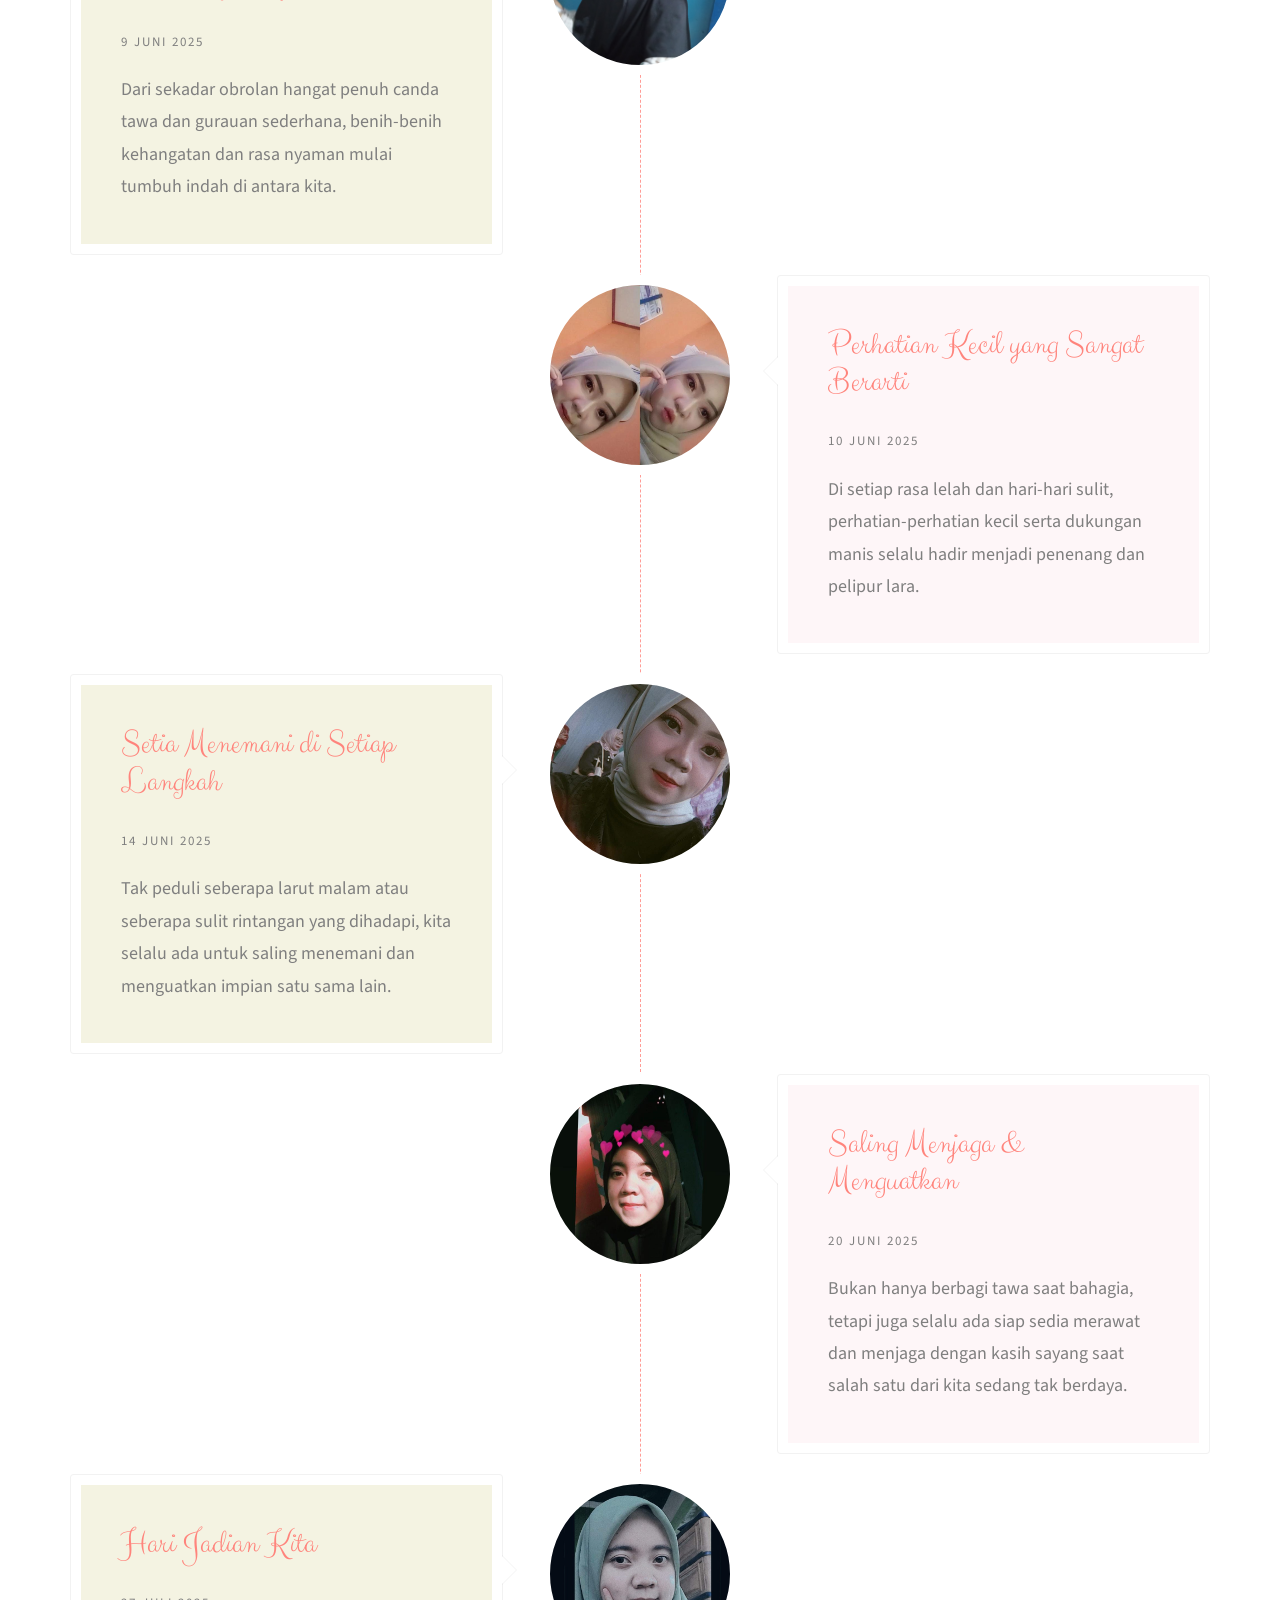
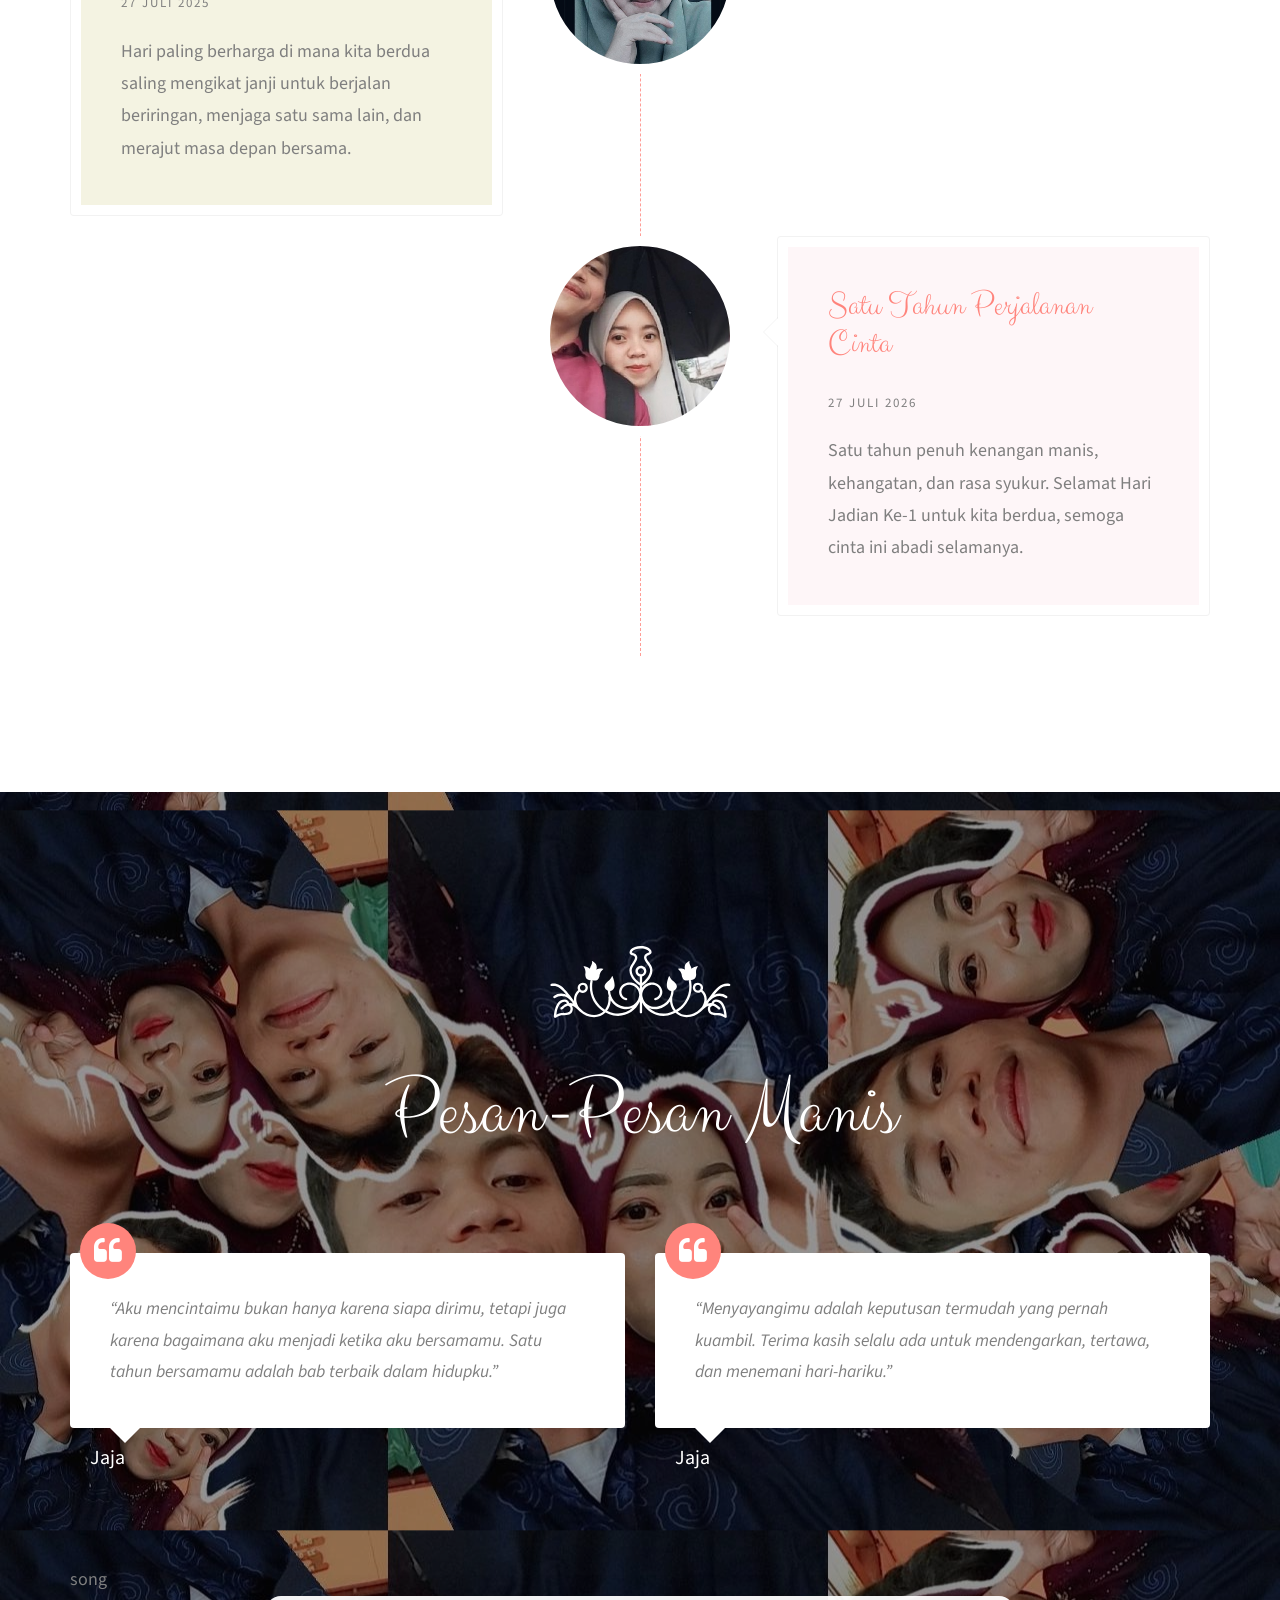
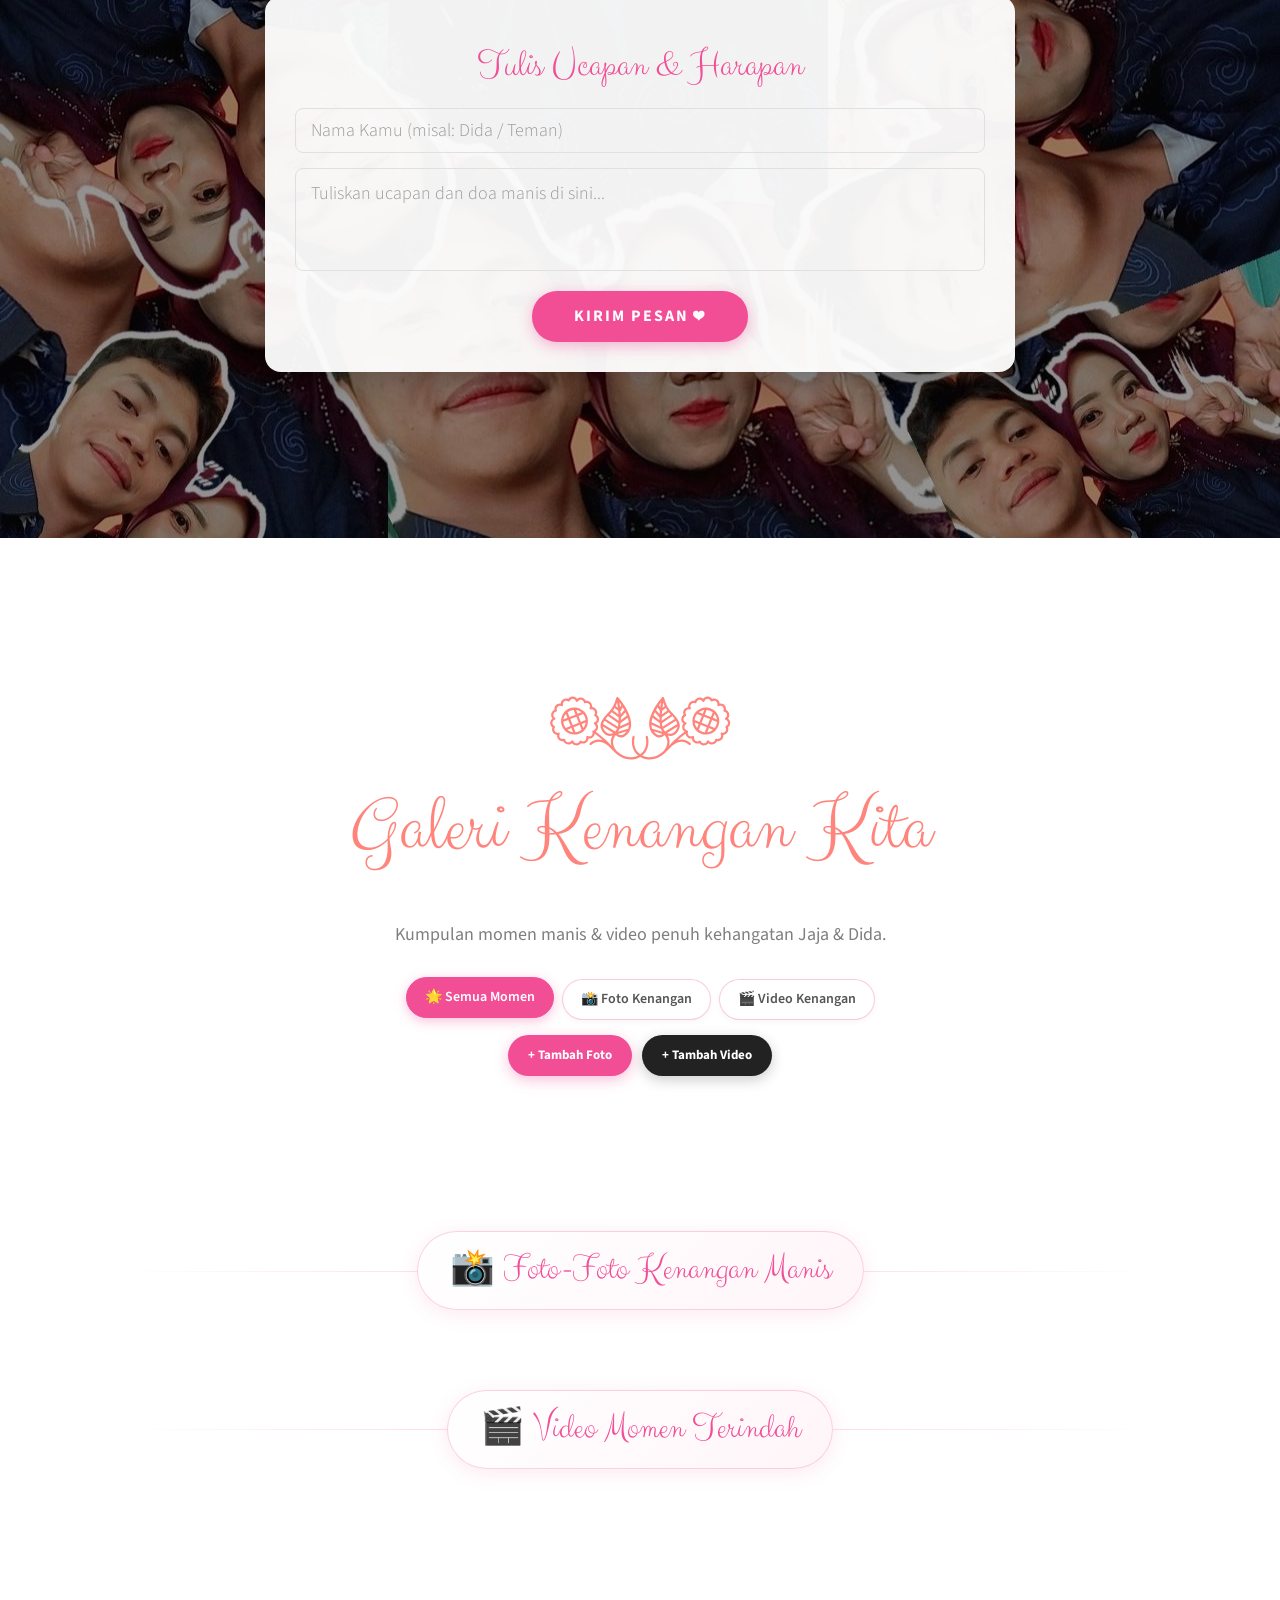
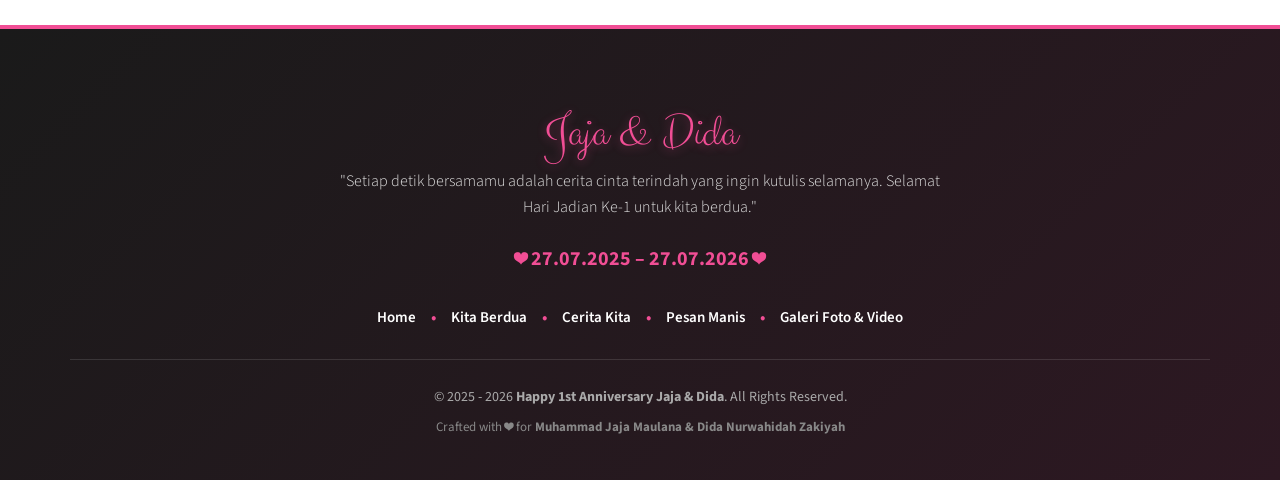
==== commit bc65c357: "fix: close module script block and boost floating sakura particle size and opacity" ====
--- a/index.html
+++ b/index.html
@@ -1701,6 +1701,9 @@
 		function escapeHtml(text) {
 			if (!text) return "";
 			return text.replace(/&/g, "&amp;").replace(/</g, "&lt;").replace(/>/g, "&gt;").replace(/"/g, "&quot;").replace(/'/g, "&#039;");
+		}
+	</script>
+
 	<!-- Romantic Floating Sakura Petals & Heart Particles Engine -->
 	<script>
 		(function() {
@@ -1709,10 +1712,10 @@
 			canvas.style.position = 'fixed';
 			canvas.style.top = '0';
 			canvas.style.left = '0';
-			canvas.style.width = '100%';
-			canvas.style.height = '100%';
+			canvas.style.width = '100vw';
+			canvas.style.height = '100vh';
 			canvas.style.pointerEvents = 'none';
-			canvas.style.zIndex = '9999';
+			canvas.style.zIndex = '99999';
 			document.body.appendChild(canvas);
 
 			const ctx = canvas.getContext('2d');
@@ -1725,7 +1728,7 @@
 			});
 
 			const particles = [];
-			const symbols = ['🌸', '💖', '🌸', '💕', '🌸', '❤️', '✨'];
+			const symbols = ['🌸', '💖', '🌸', '💕', '🌸', '❤️', '✨', '🌺'];
 
 			class Particle {
 				constructor() {
@@ -1734,22 +1737,22 @@
 
 				reset(initial = false) {
 					this.x = Math.random() * width;
-					this.y = initial ? Math.random() * height : height + 30;
-					this.size = Math.random() * 12 + 12; // 12px to 24px
-					this.speedY = Math.random() * 0.7 + 0.3;
-					this.speedX = (Math.random() - 0.5) * 0.4;
-					this.opacity = Math.random() * 0.5 + 0.35;
+					this.y = initial ? Math.random() * height : height + 40;
+					this.size = Math.random() * 16 + 18; // 18px to 34px for crystal clear visibility
+					this.speedY = Math.random() * 0.9 + 0.5;
+					this.speedX = (Math.random() - 0.5) * 0.6;
+					this.opacity = Math.random() * 0.4 + 0.6; // High visibility 0.6 to 1.0
 					this.symbol = symbols[Math.floor(Math.random() * symbols.length)];
 					this.angle = Math.random() * Math.PI * 2;
-					this.angularSpeed = (Math.random() - 0.5) * 0.02;
+					this.angularSpeed = (Math.random() - 0.5) * 0.03;
 				}
 
 				update() {
 					this.y -= this.speedY;
 					this.angle += this.angularSpeed;
-					this.x += Math.sin(this.angle) * 0.5 + this.speedX;
-
-					if (this.y < -30 || this.x < -30 || this.x > width + 30) {
+					this.x += Math.sin(this.angle) * 0.7 + this.speedX;
+
+					if (this.y < -40 || this.x < -40 || this.x > width + 40) {
 						this.reset(false);
 					}
 				}
@@ -1757,7 +1760,7 @@
 				draw() {
 					ctx.save();
 					ctx.globalAlpha = this.opacity;
-					ctx.font = `${this.size}px serif`;
+					ctx.font = `${this.size}px "Segoe UI Emoji", "Apple Color Emoji", serif`;
 					ctx.translate(this.x, this.y);
 					ctx.rotate(this.angle);
 					ctx.fillText(this.symbol, 0, 0);
@@ -1765,7 +1768,7 @@
 				}
 			}
 
-			const particleCount = window.innerWidth < 768 ? 18 : 32;
+			const particleCount = window.innerWidth < 768 ? 25 : 45;
 			for (let i = 0; i < particleCount; i++) {
 				particles.push(new Particle());
 			}
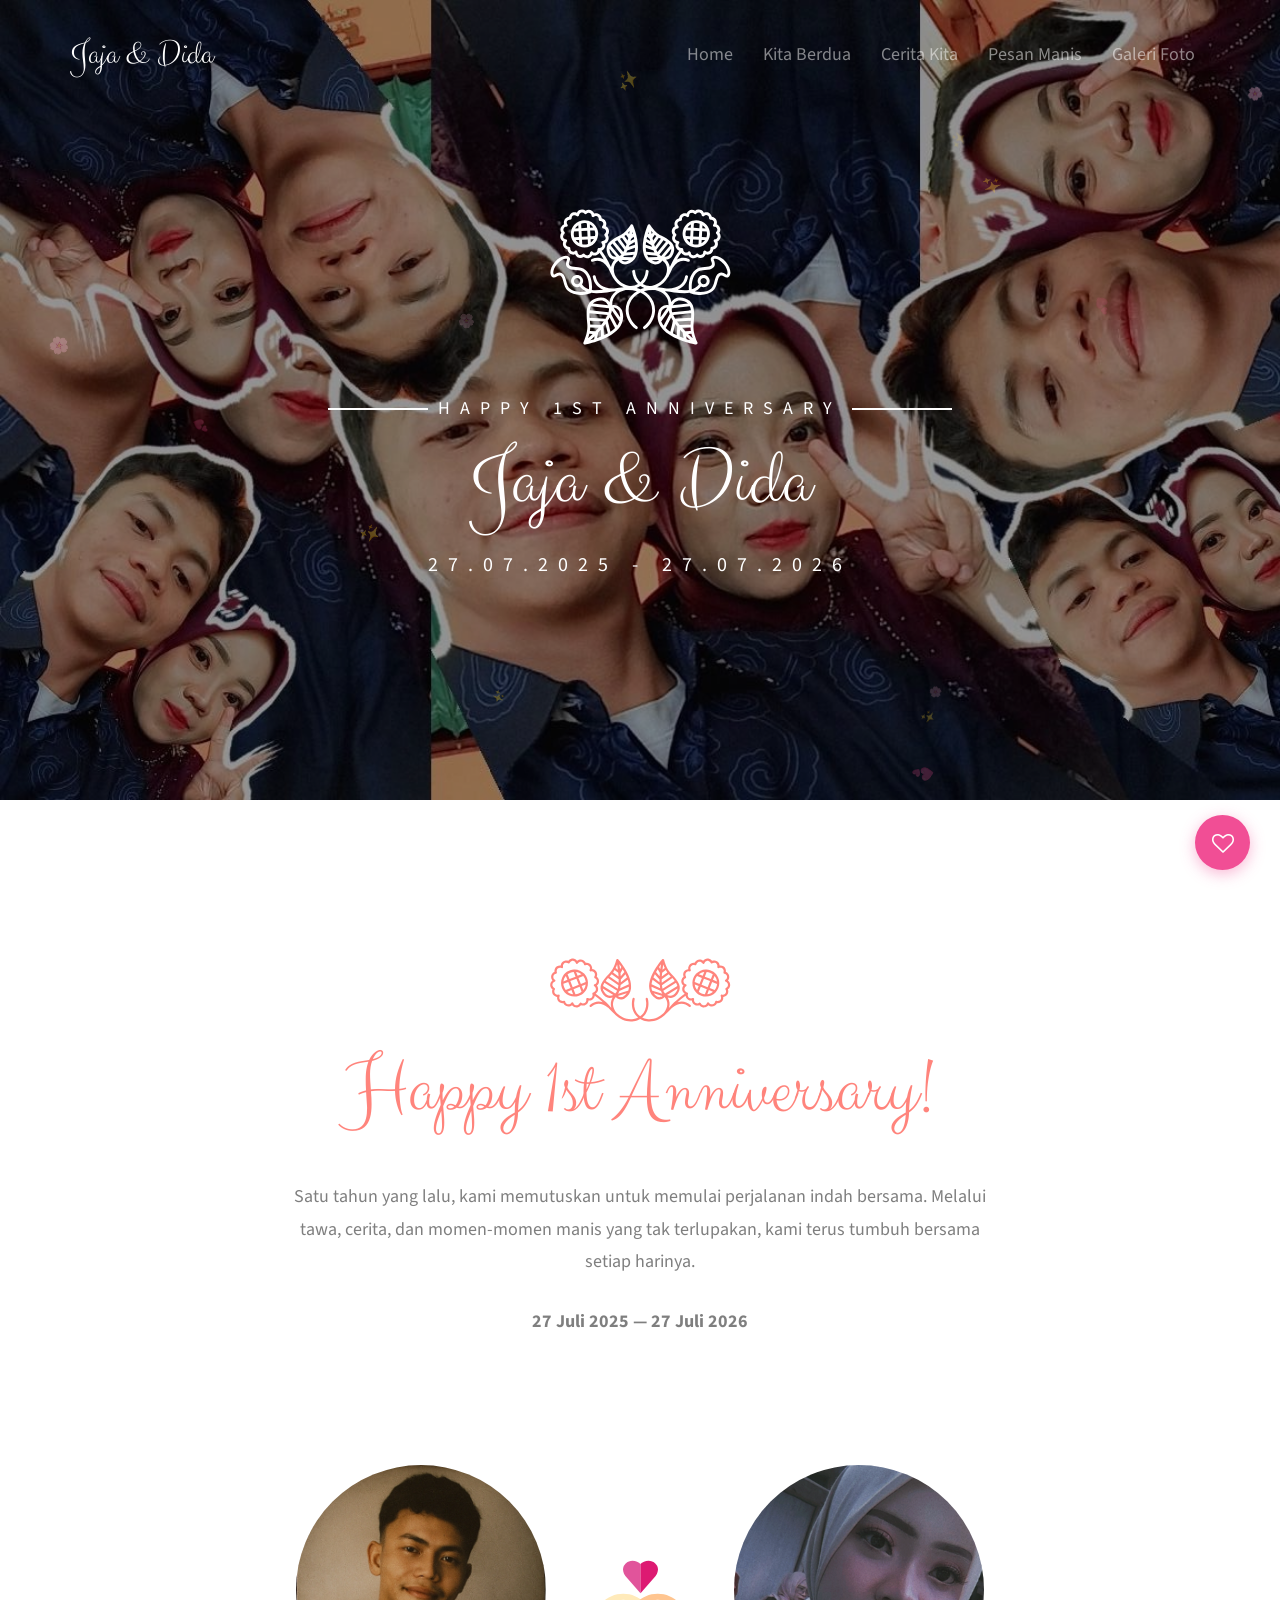
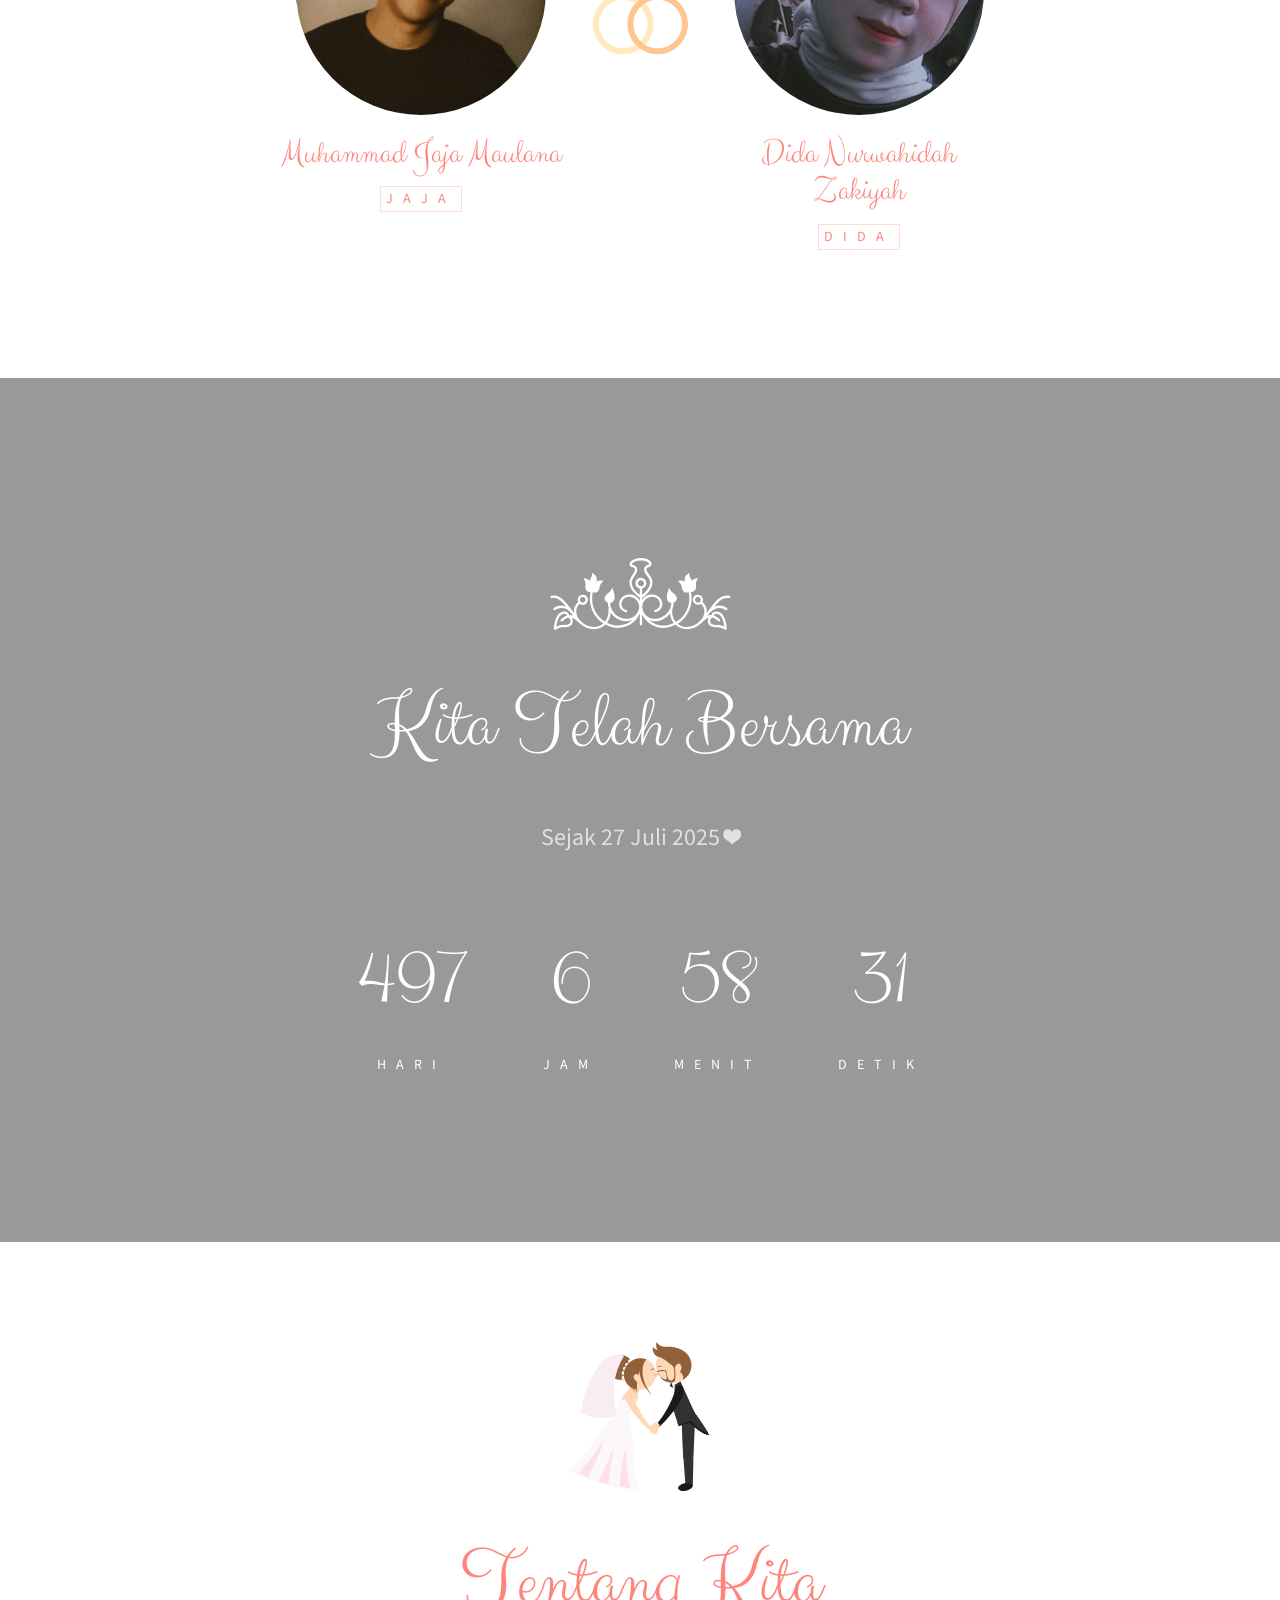
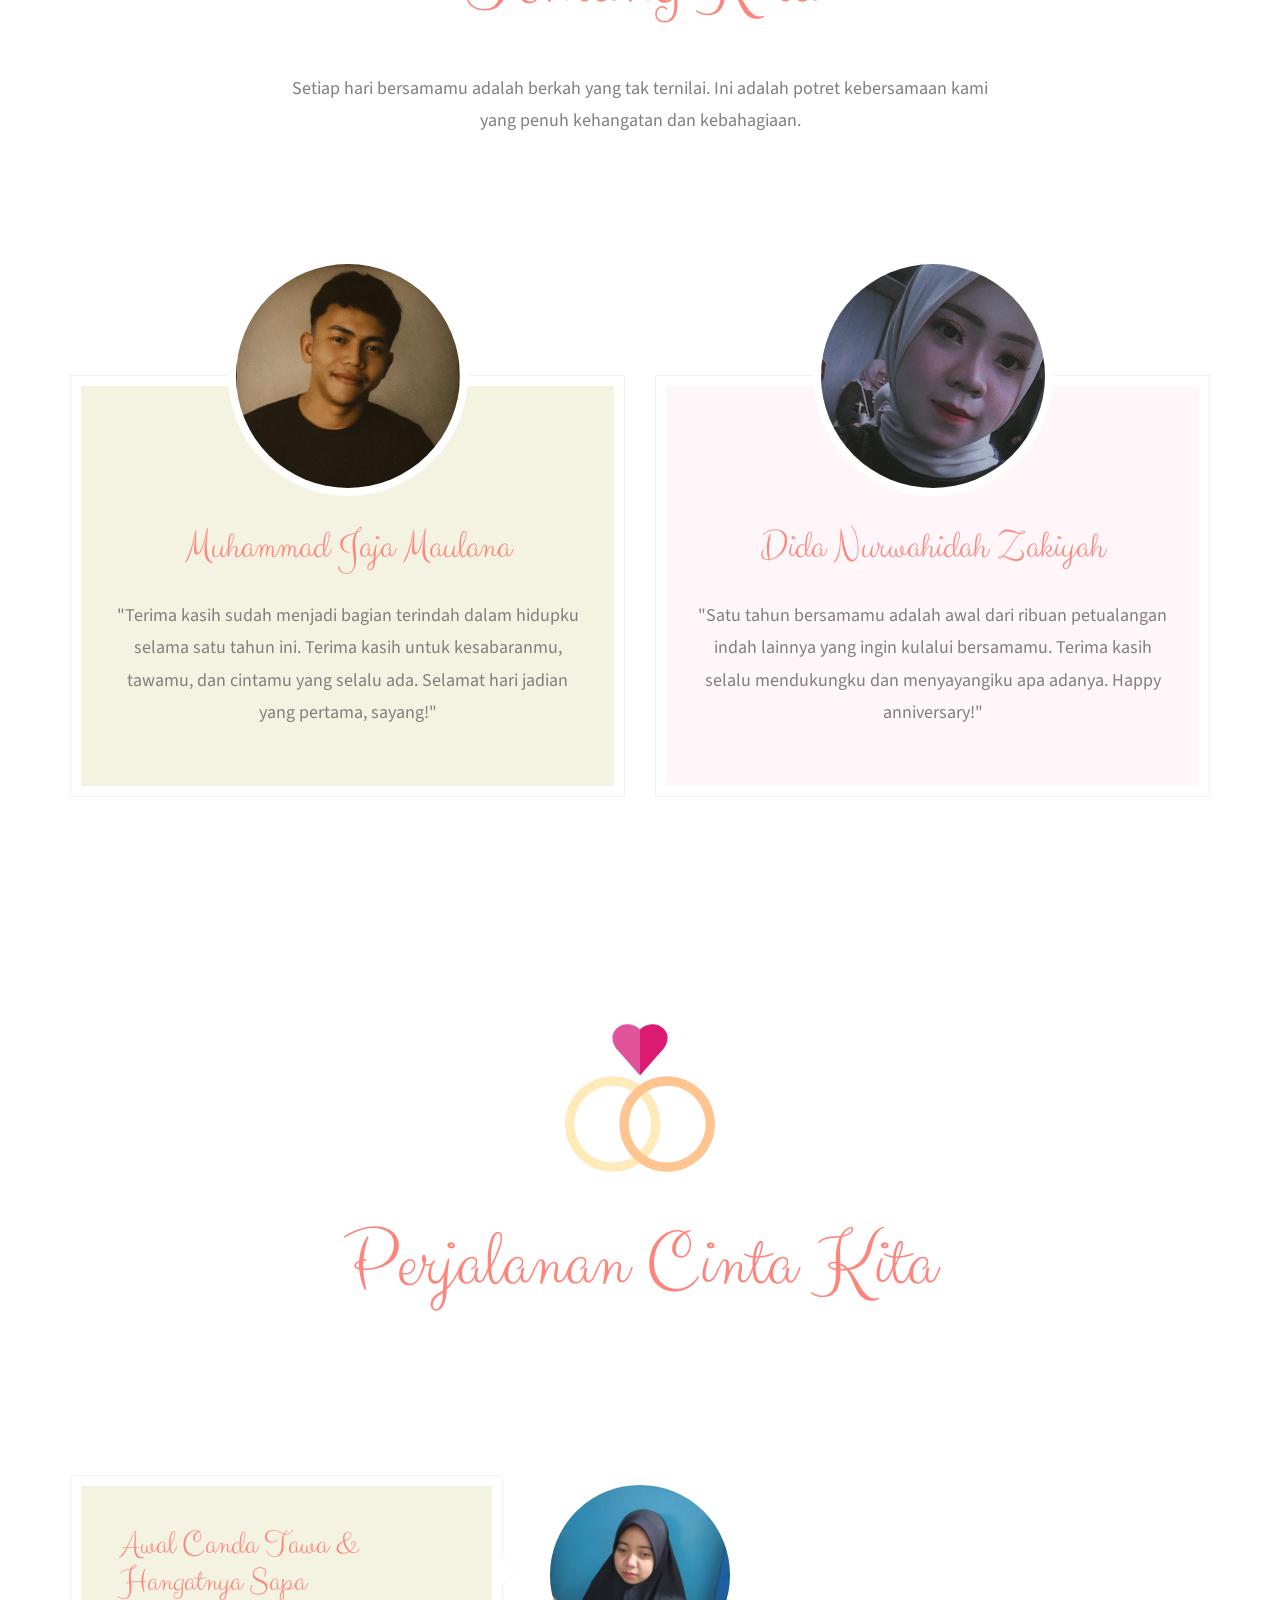
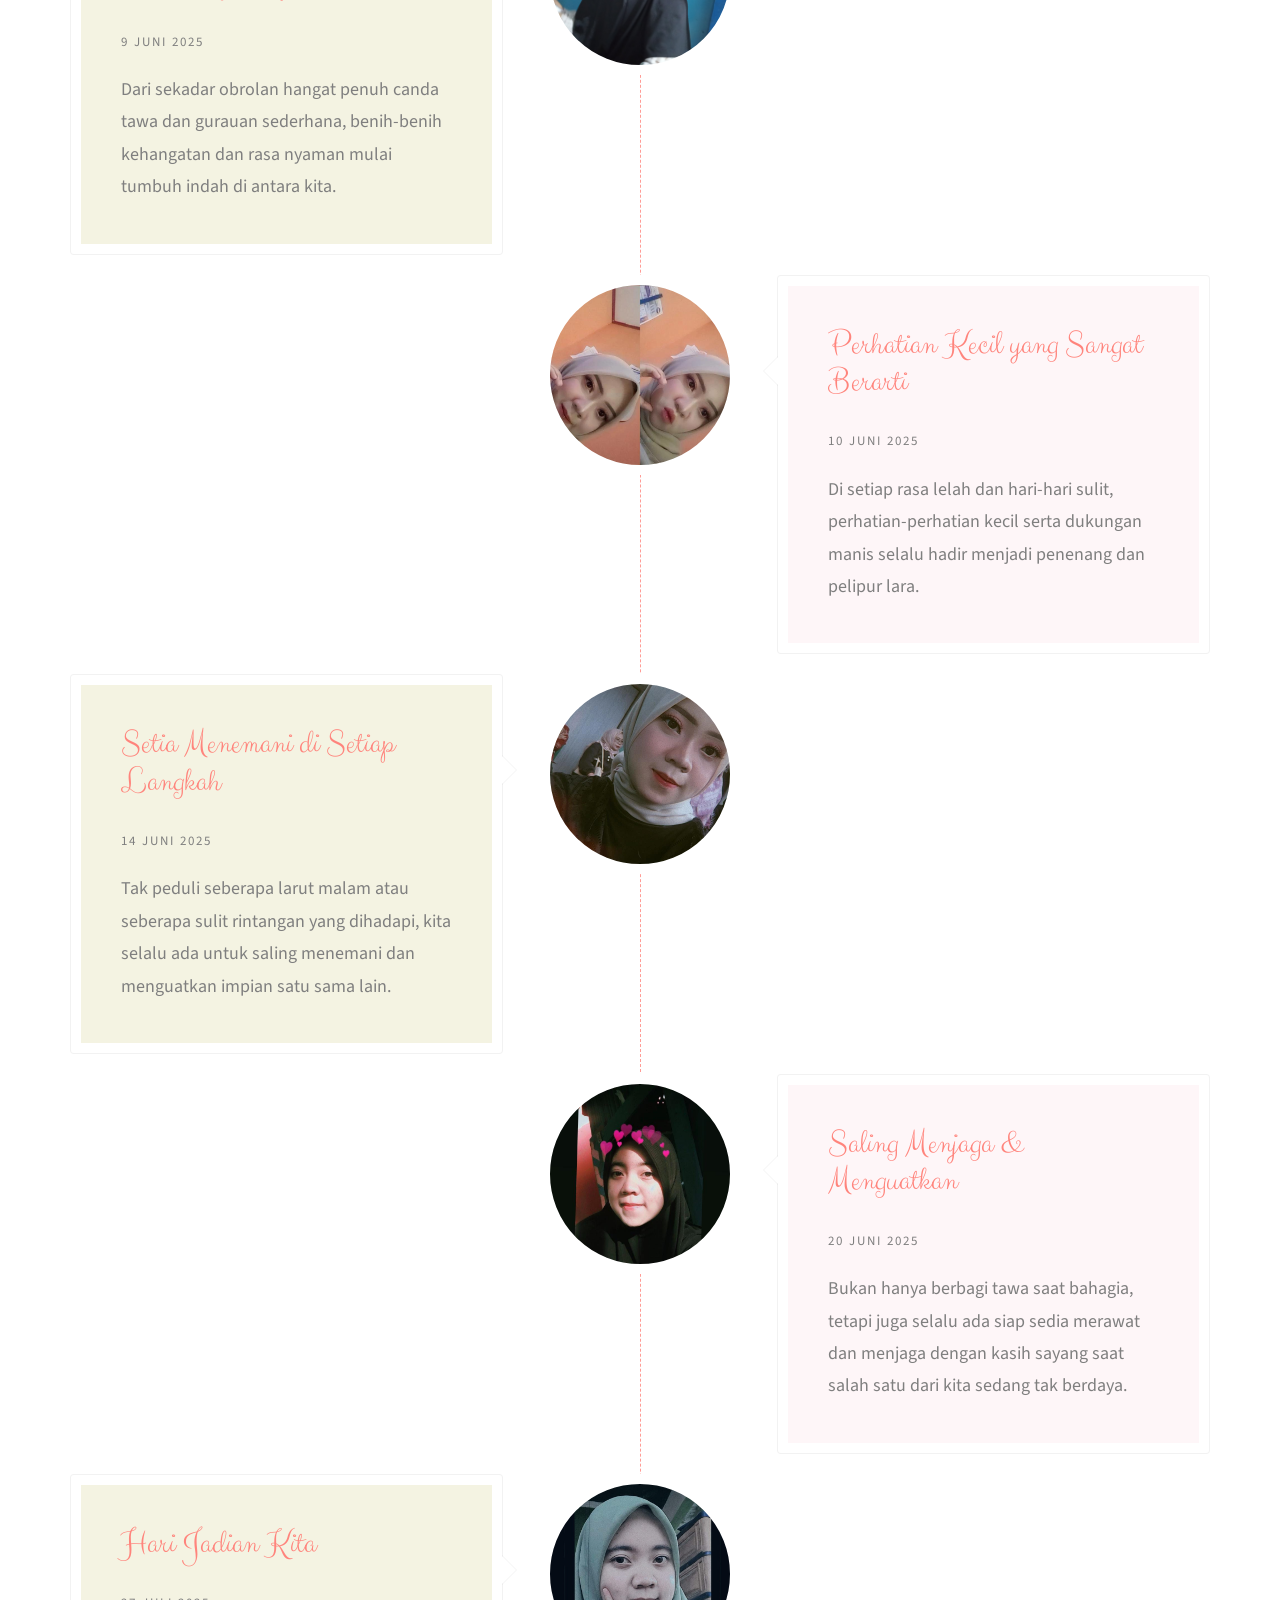
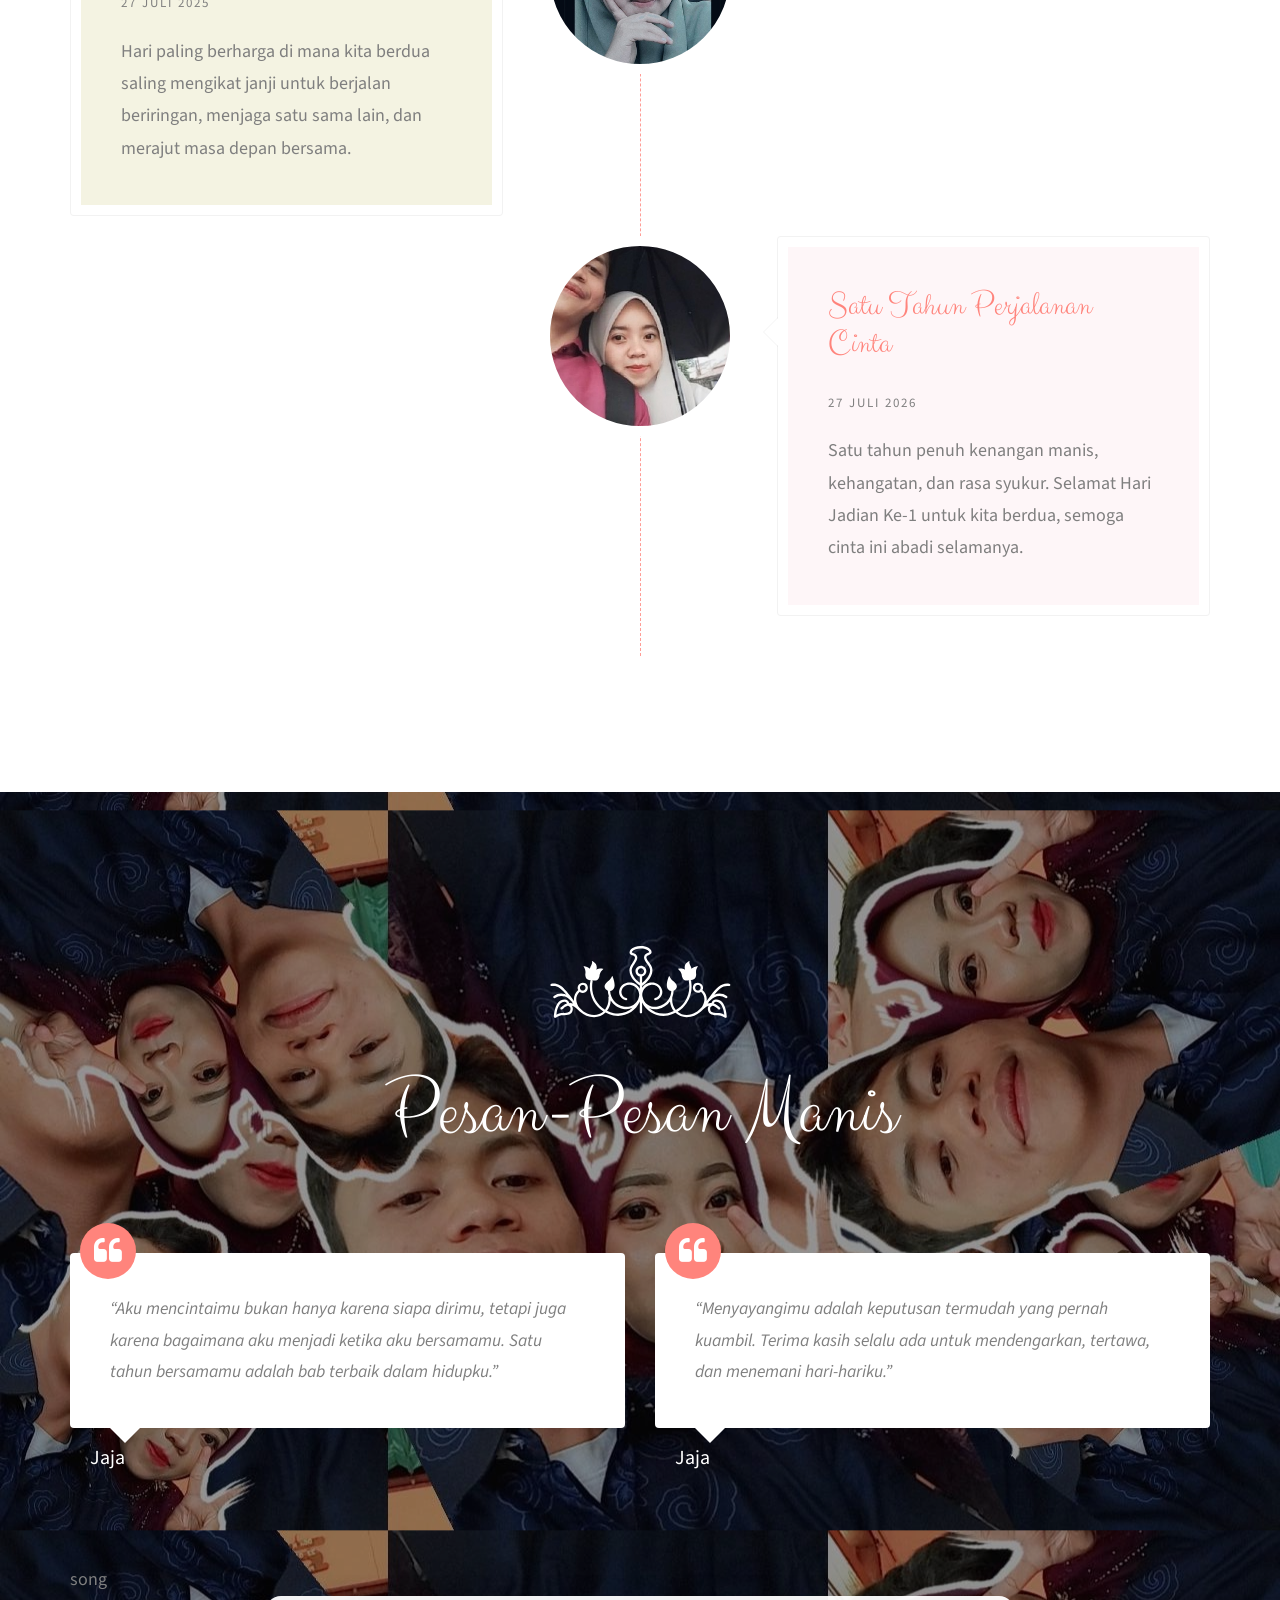
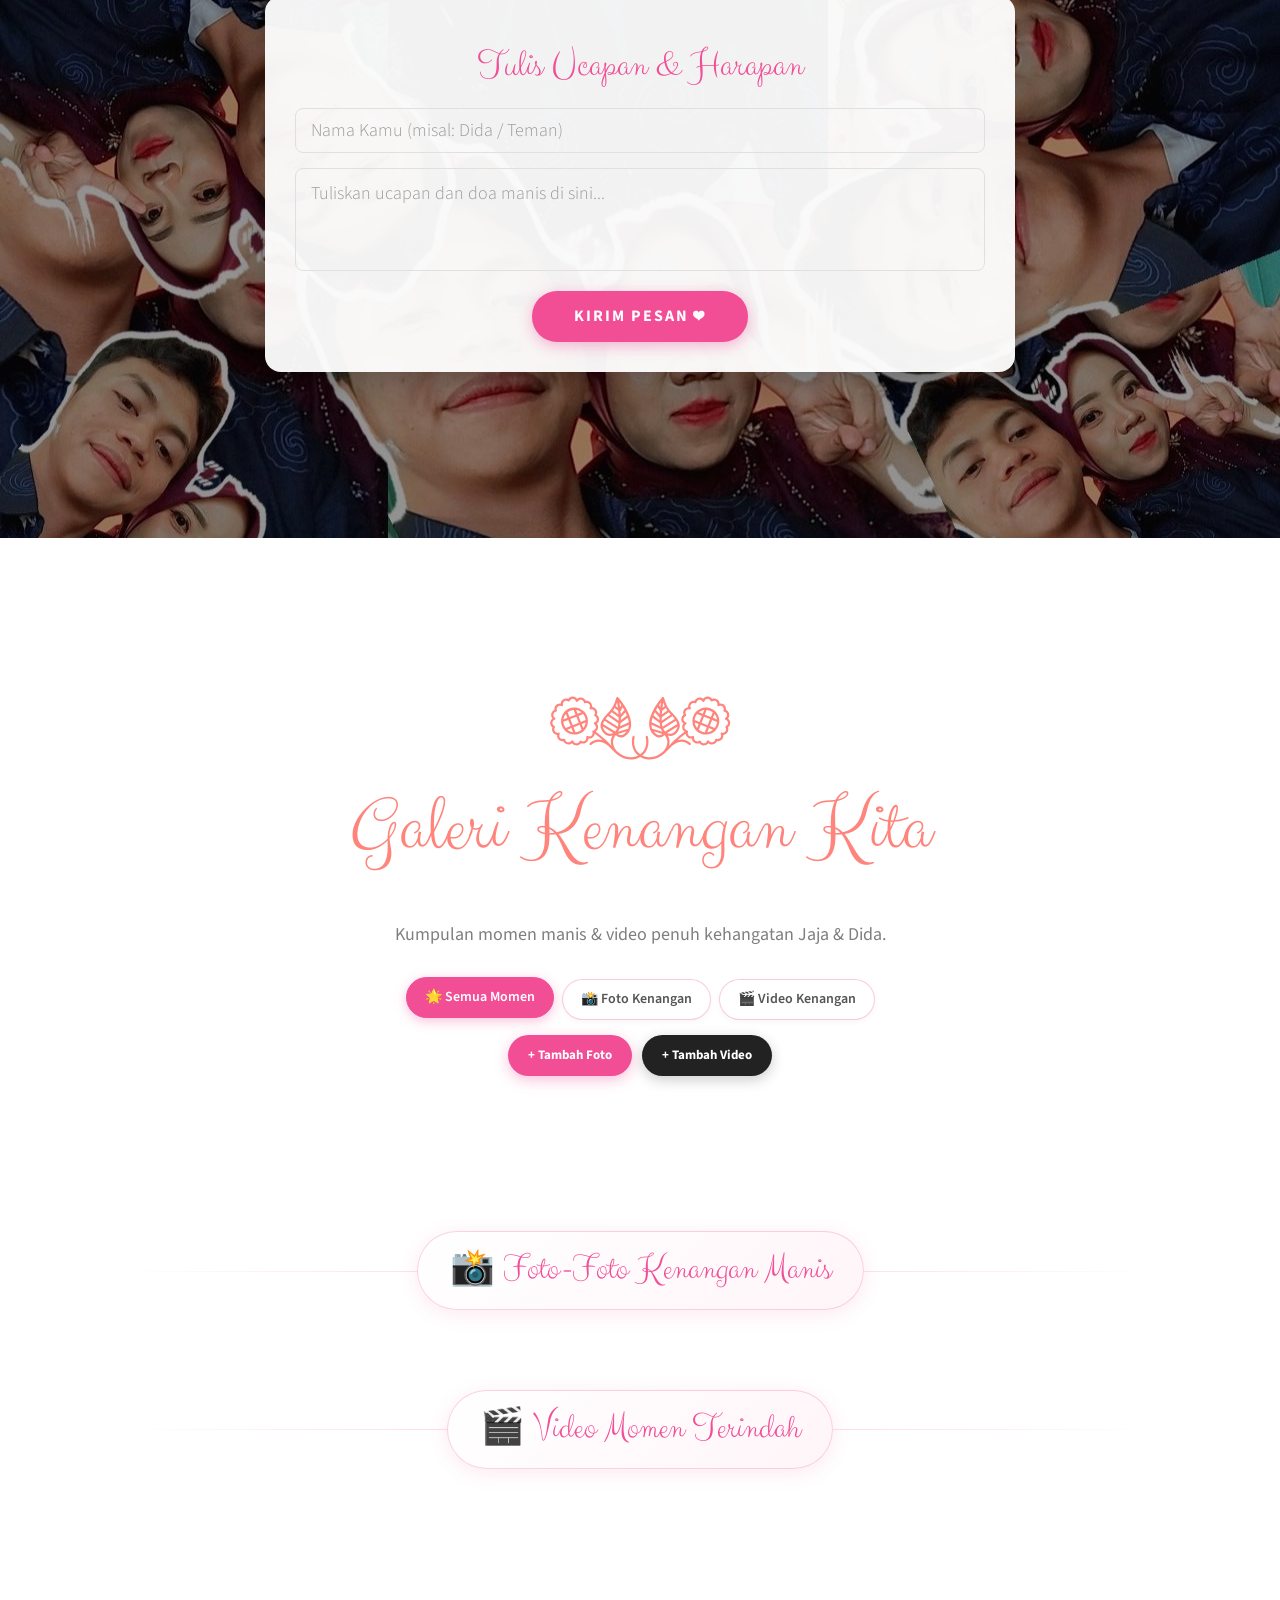
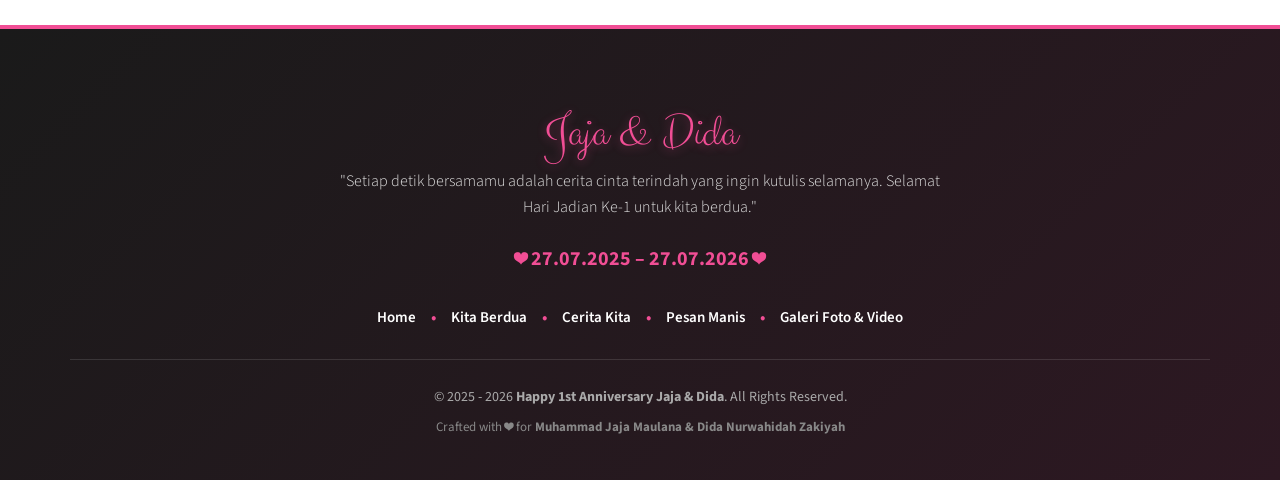
==== commit 99ea432c: "style: refine floating sakura particles to be minimal, soft, translucent, and highly aesthetic" ====
--- a/index.html
+++ b/index.html
@@ -1728,7 +1728,7 @@
 			});
 
 			const particles = [];
-			const symbols = ['🌸', '💖', '🌸', '💕', '🌸', '❤️', '✨', '🌺'];
+			const symbols = ['🌸', '🌸', '✨', '💕', '🌸', '✨'];
 
 			class Particle {
 				constructor() {
@@ -1737,22 +1737,22 @@
 
 				reset(initial = false) {
 					this.x = Math.random() * width;
-					this.y = initial ? Math.random() * height : height + 40;
-					this.size = Math.random() * 16 + 18; // 18px to 34px for crystal clear visibility
-					this.speedY = Math.random() * 0.9 + 0.5;
-					this.speedX = (Math.random() - 0.5) * 0.6;
-					this.opacity = Math.random() * 0.4 + 0.6; // High visibility 0.6 to 1.0
+					this.y = initial ? Math.random() * height : height + 30;
+					this.size = Math.random() * 8 + 10; // Soft & delicate: 10px to 18px
+					this.speedY = Math.random() * 0.35 + 0.2; // Slow, graceful float
+					this.speedX = (Math.random() - 0.5) * 0.3;
+					this.opacity = Math.random() * 0.2 + 0.15; // Soft translucent dreamlike opacity (0.15 - 0.35)
 					this.symbol = symbols[Math.floor(Math.random() * symbols.length)];
 					this.angle = Math.random() * Math.PI * 2;
-					this.angularSpeed = (Math.random() - 0.5) * 0.03;
+					this.angularSpeed = (Math.random() - 0.5) * 0.015;
 				}
 
 				update() {
 					this.y -= this.speedY;
 					this.angle += this.angularSpeed;
-					this.x += Math.sin(this.angle) * 0.7 + this.speedX;
-
-					if (this.y < -40 || this.x < -40 || this.x > width + 40) {
+					this.x += Math.sin(this.angle) * 0.4 + this.speedX;
+
+					if (this.y < -30 || this.x < -30 || this.x > width + 30) {
 						this.reset(false);
 					}
 				}
@@ -1768,7 +1768,8 @@
 				}
 			}
 
-			const particleCount = window.innerWidth < 768 ? 25 : 45;
+			// Minimalistic & elegant particle count
+			const particleCount = window.innerWidth < 768 ? 9 : 15;
 			for (let i = 0; i < particleCount; i++) {
 				particles.push(new Particle());
 			}
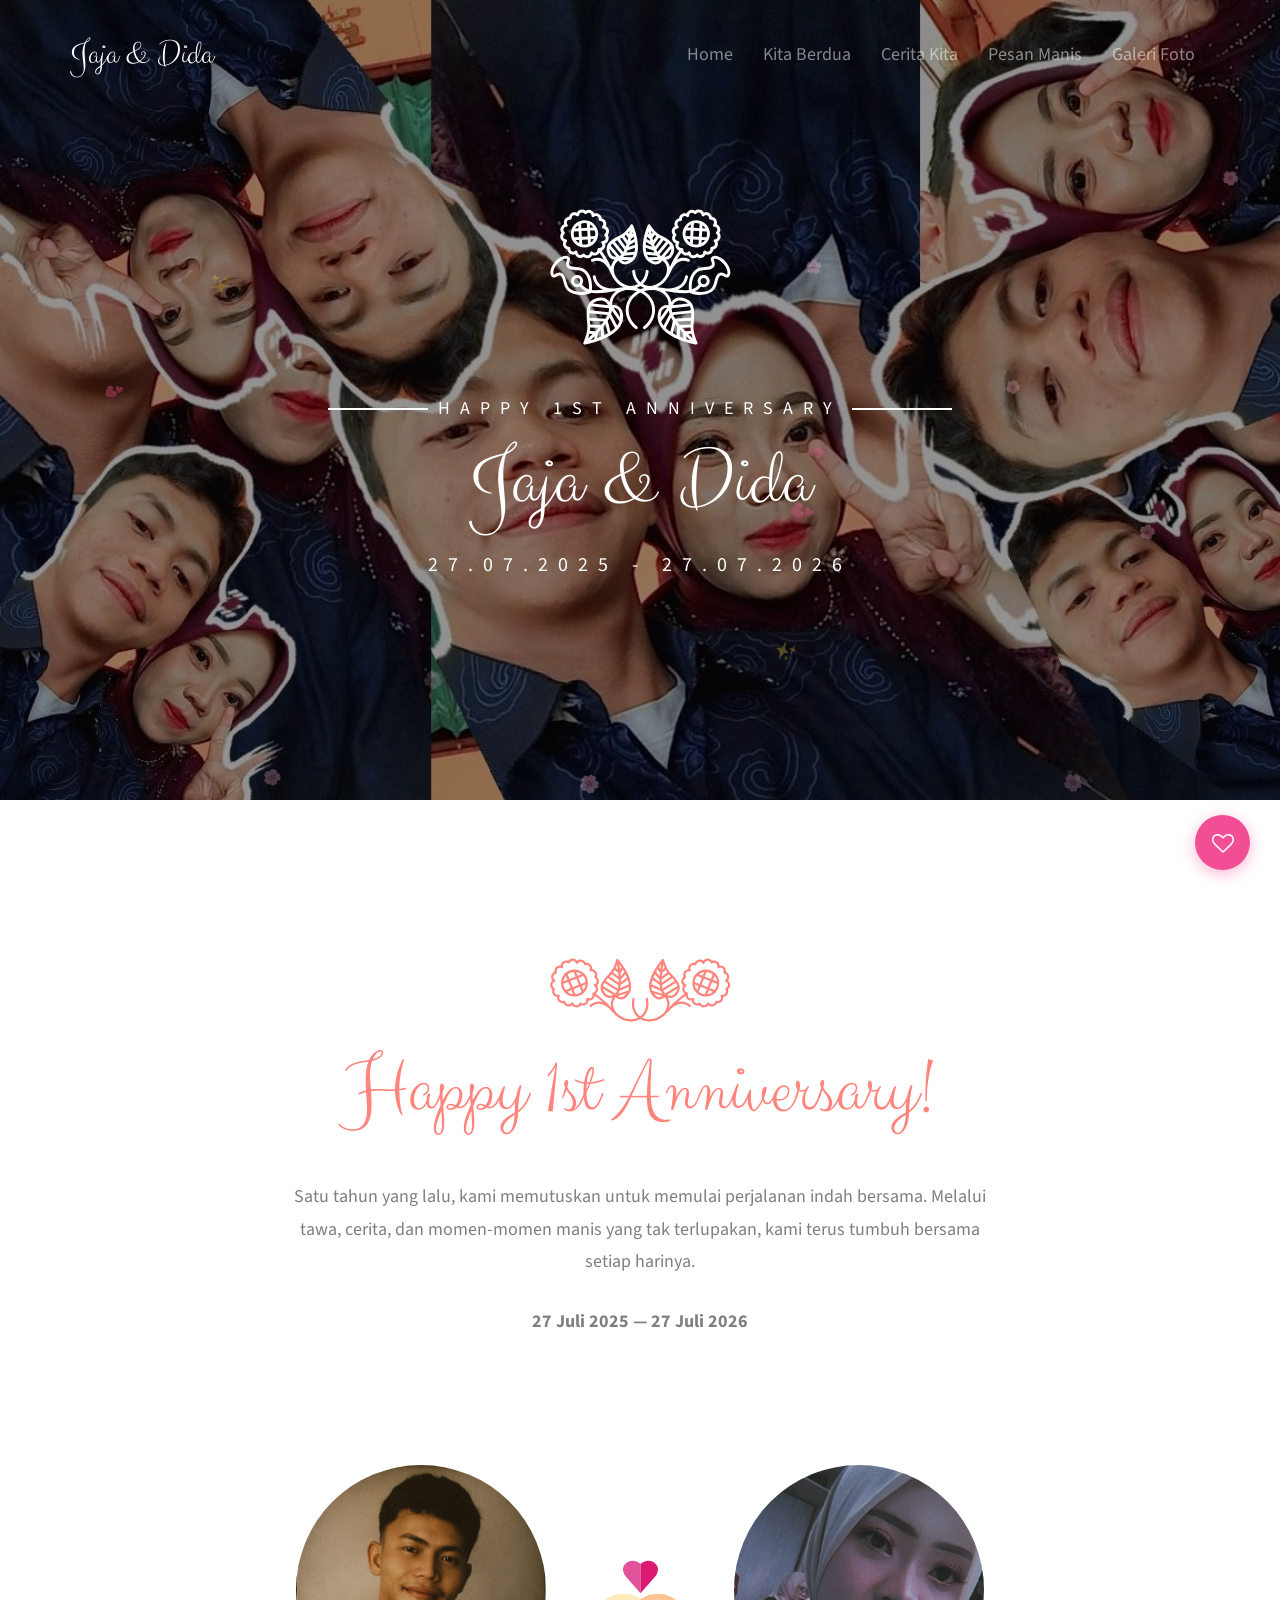
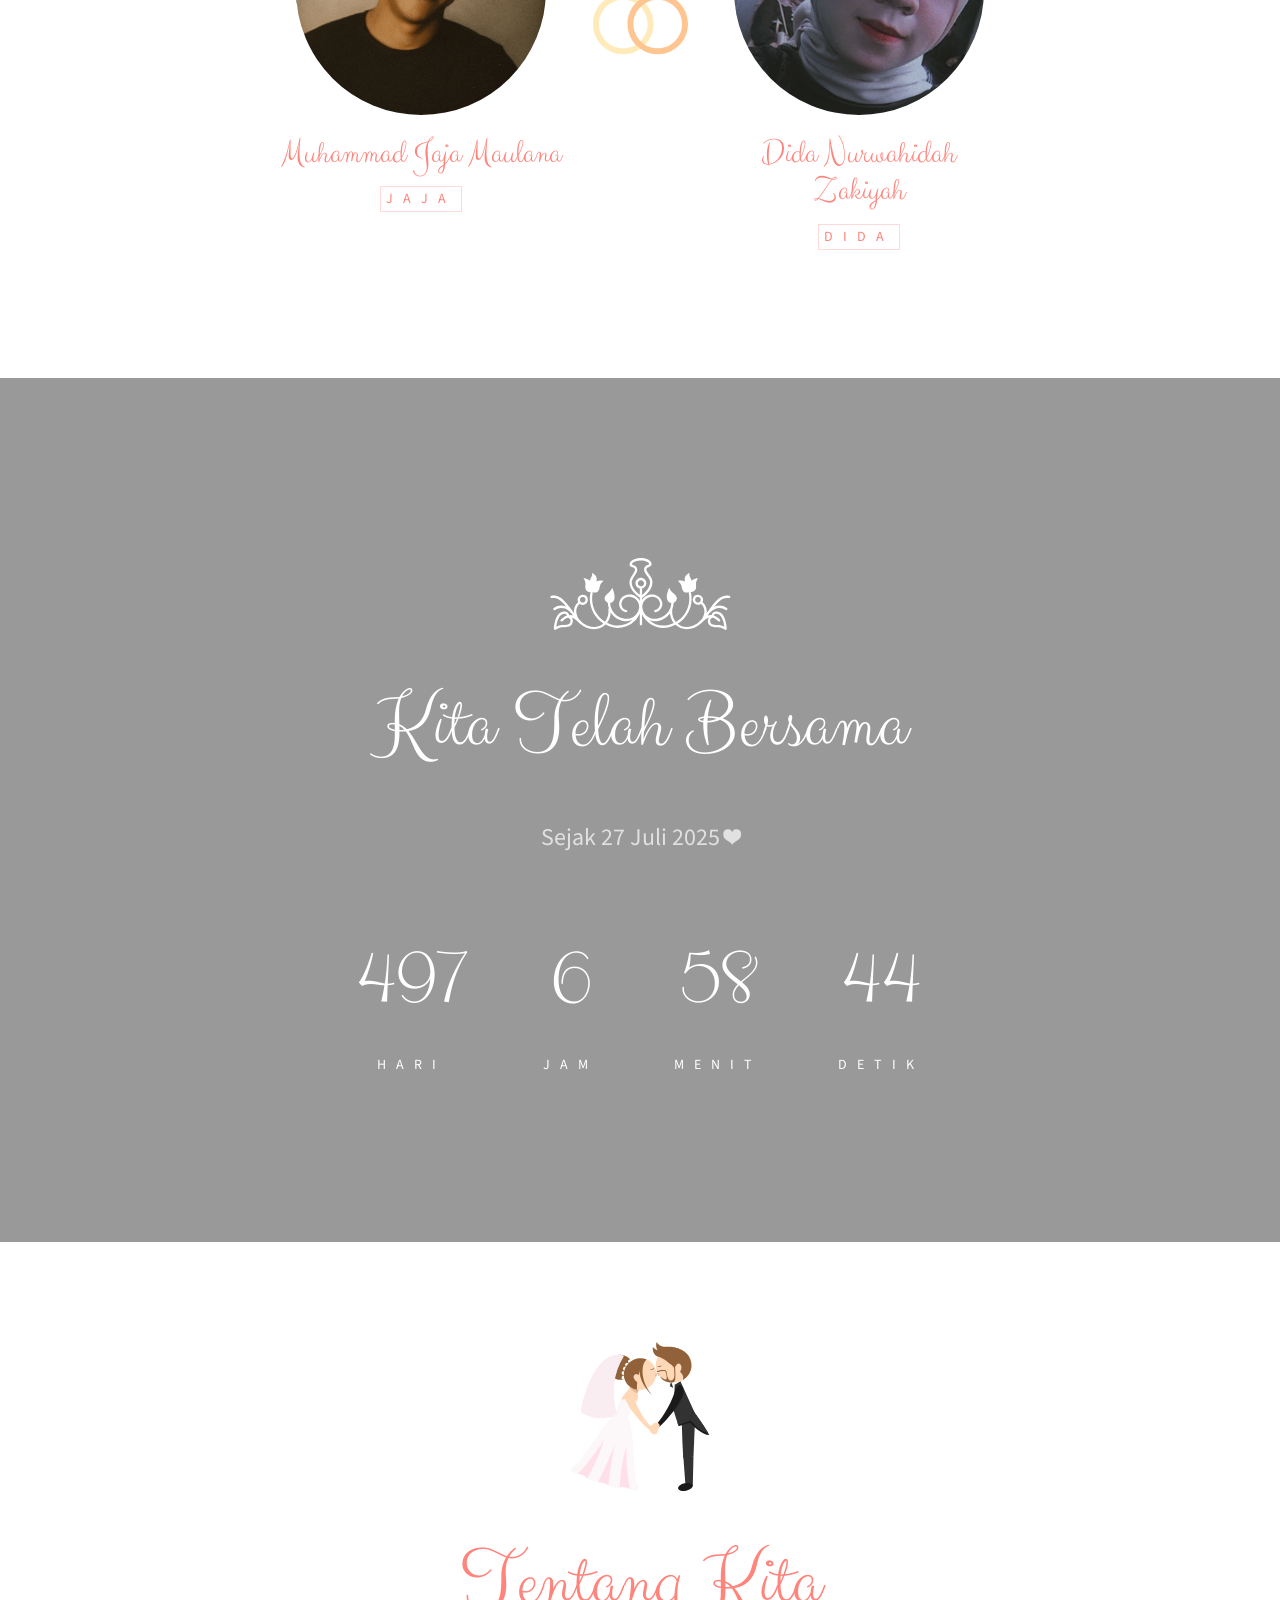
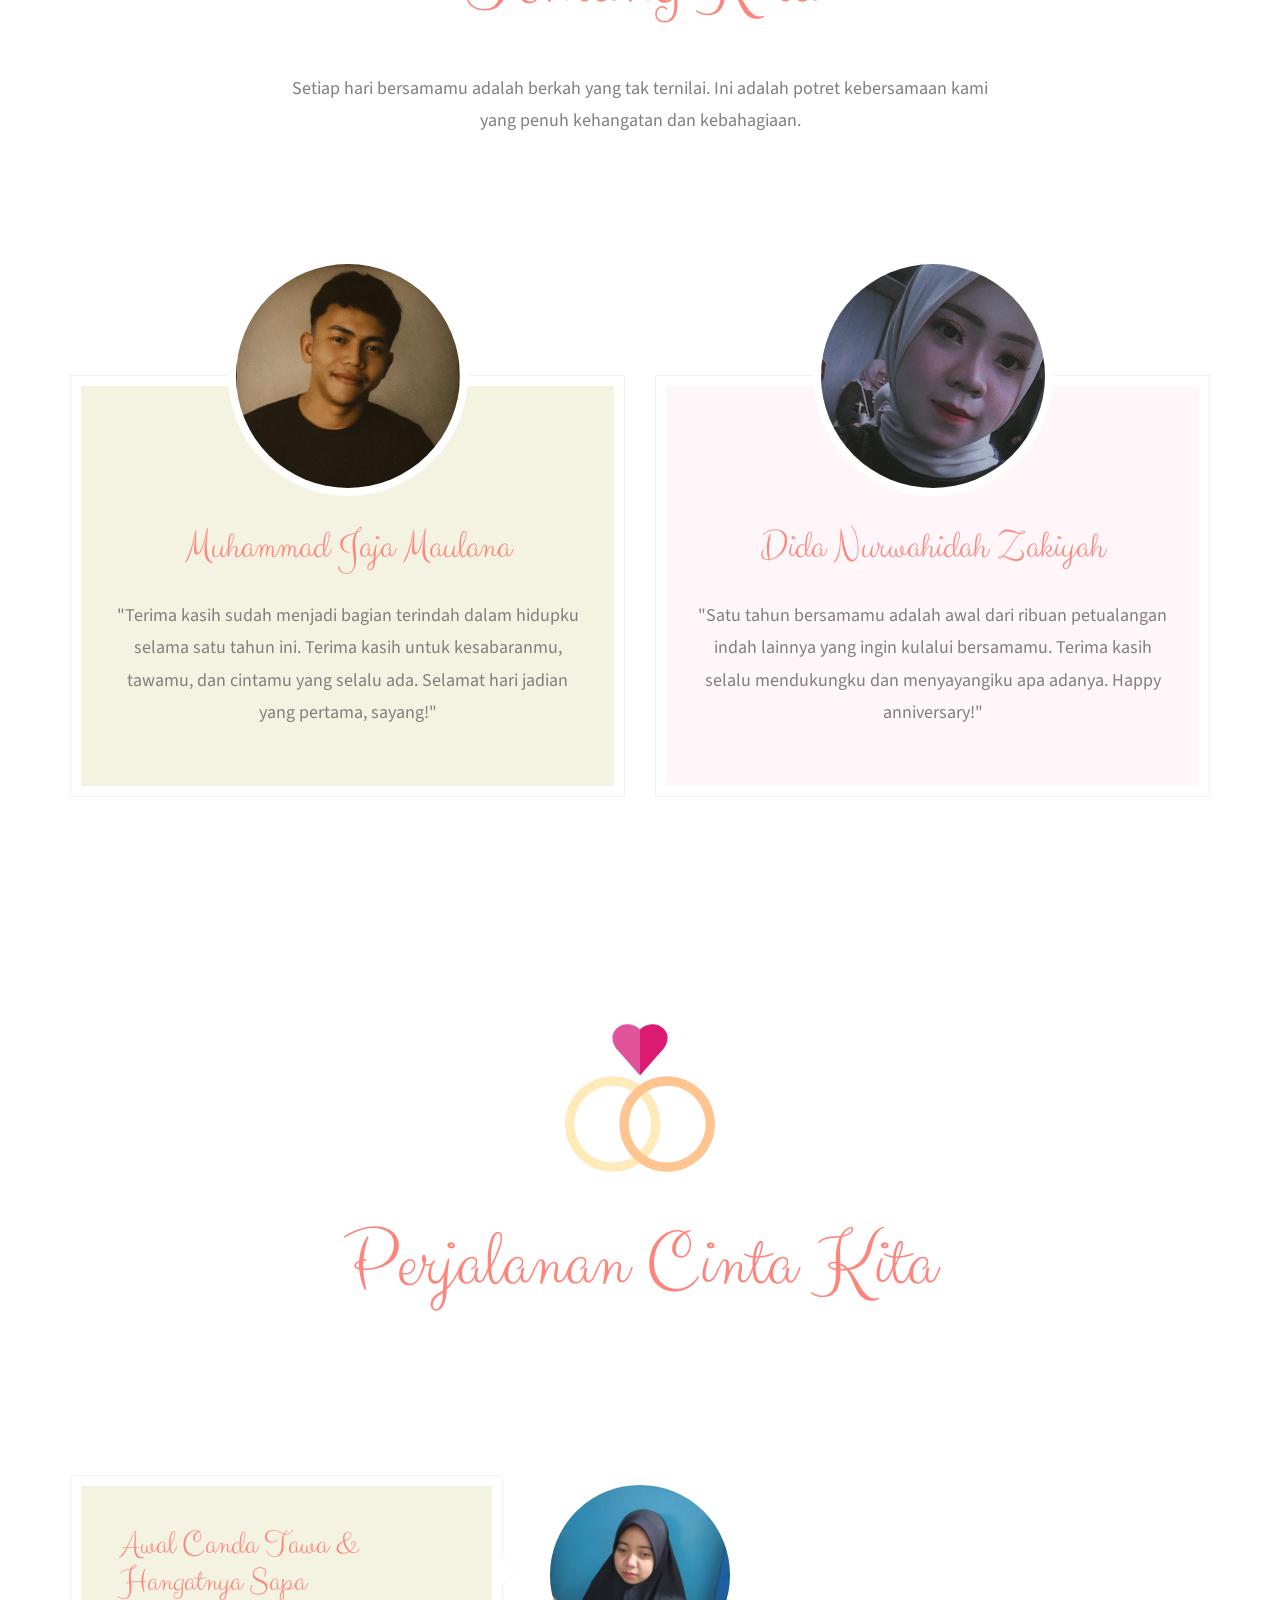
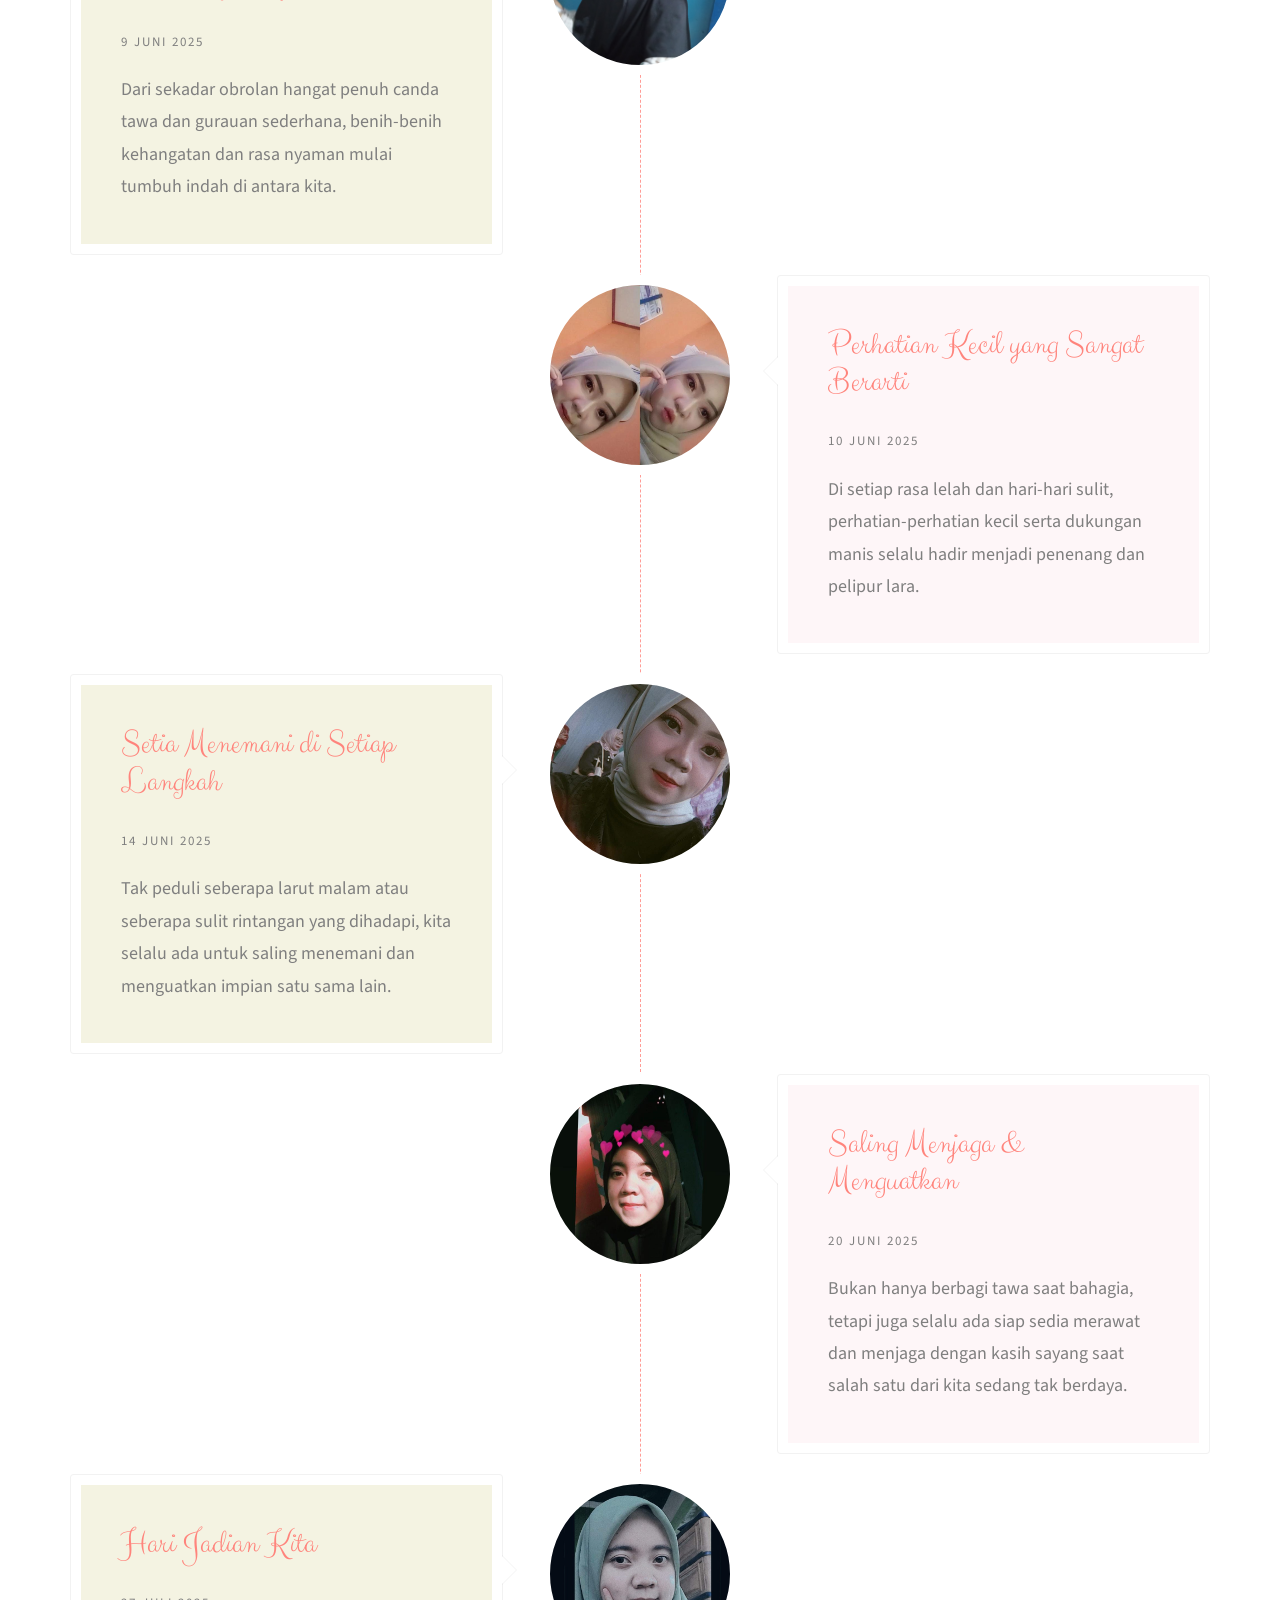
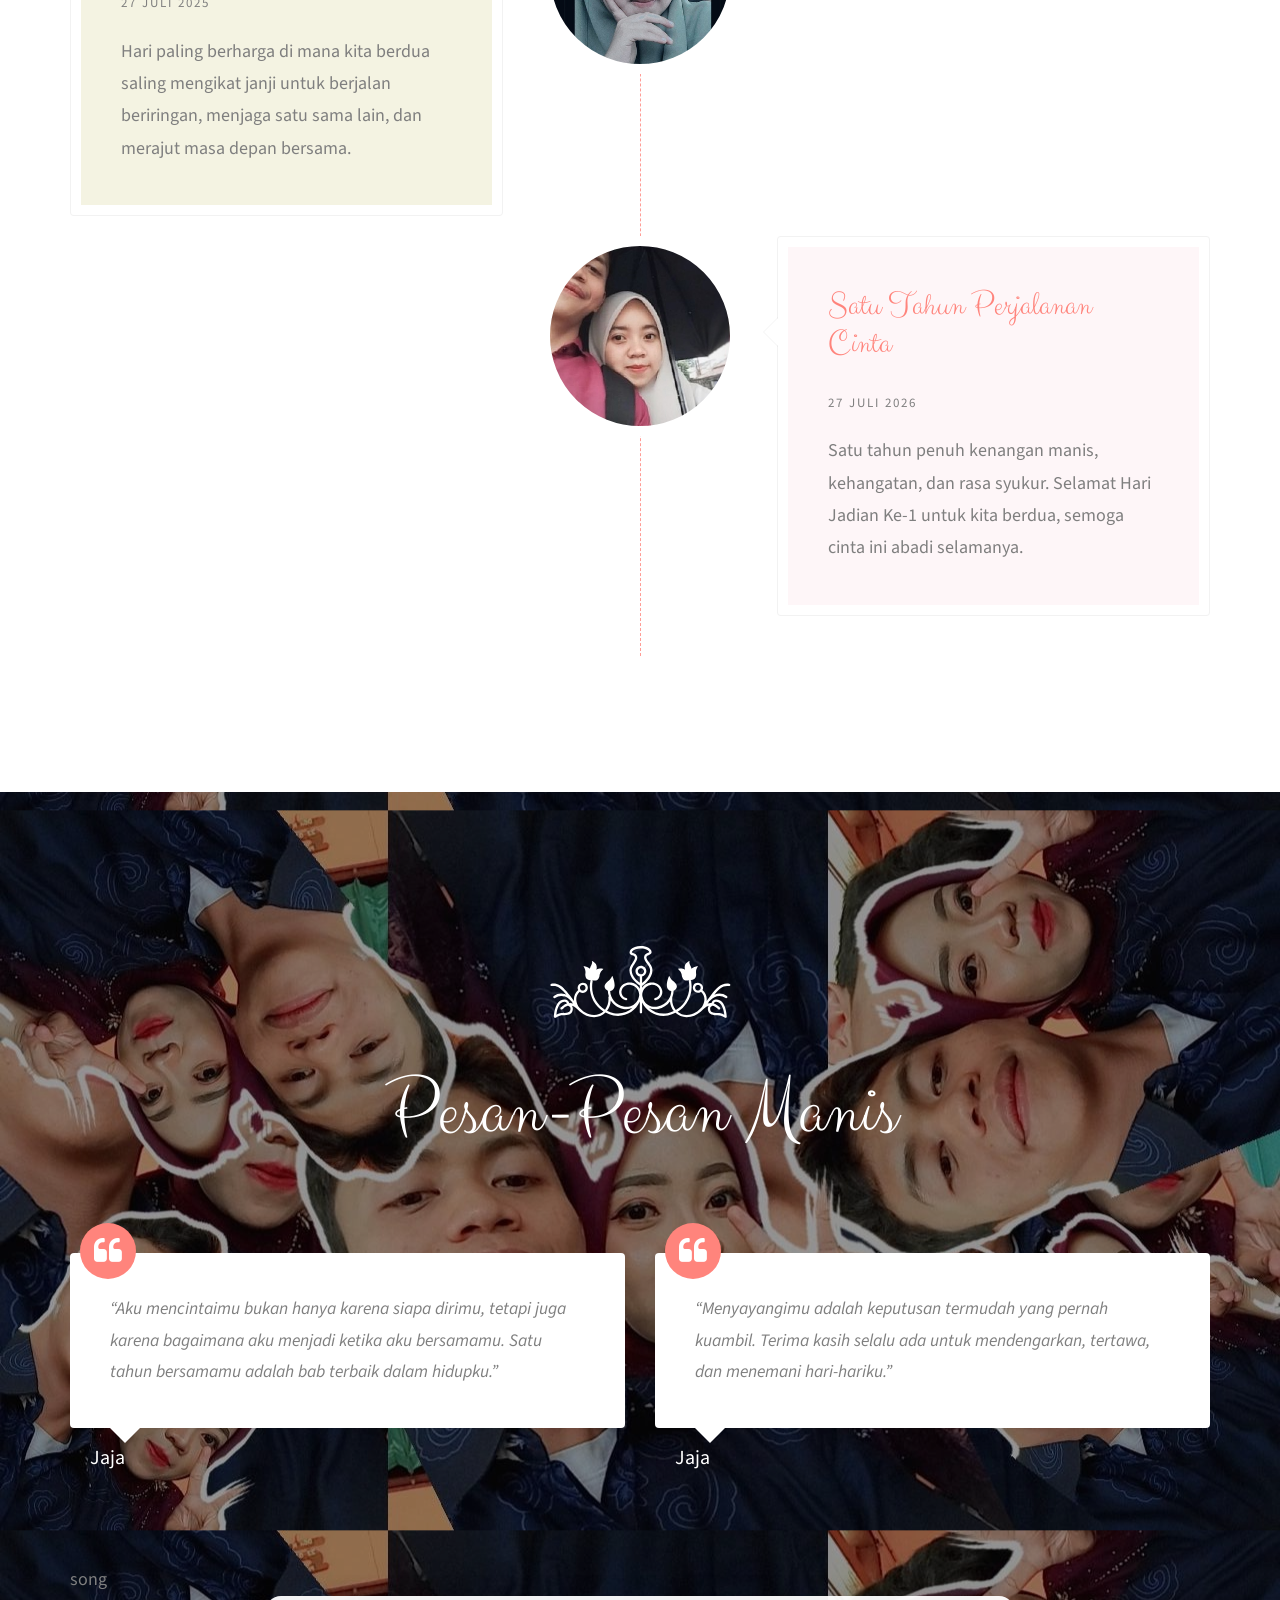
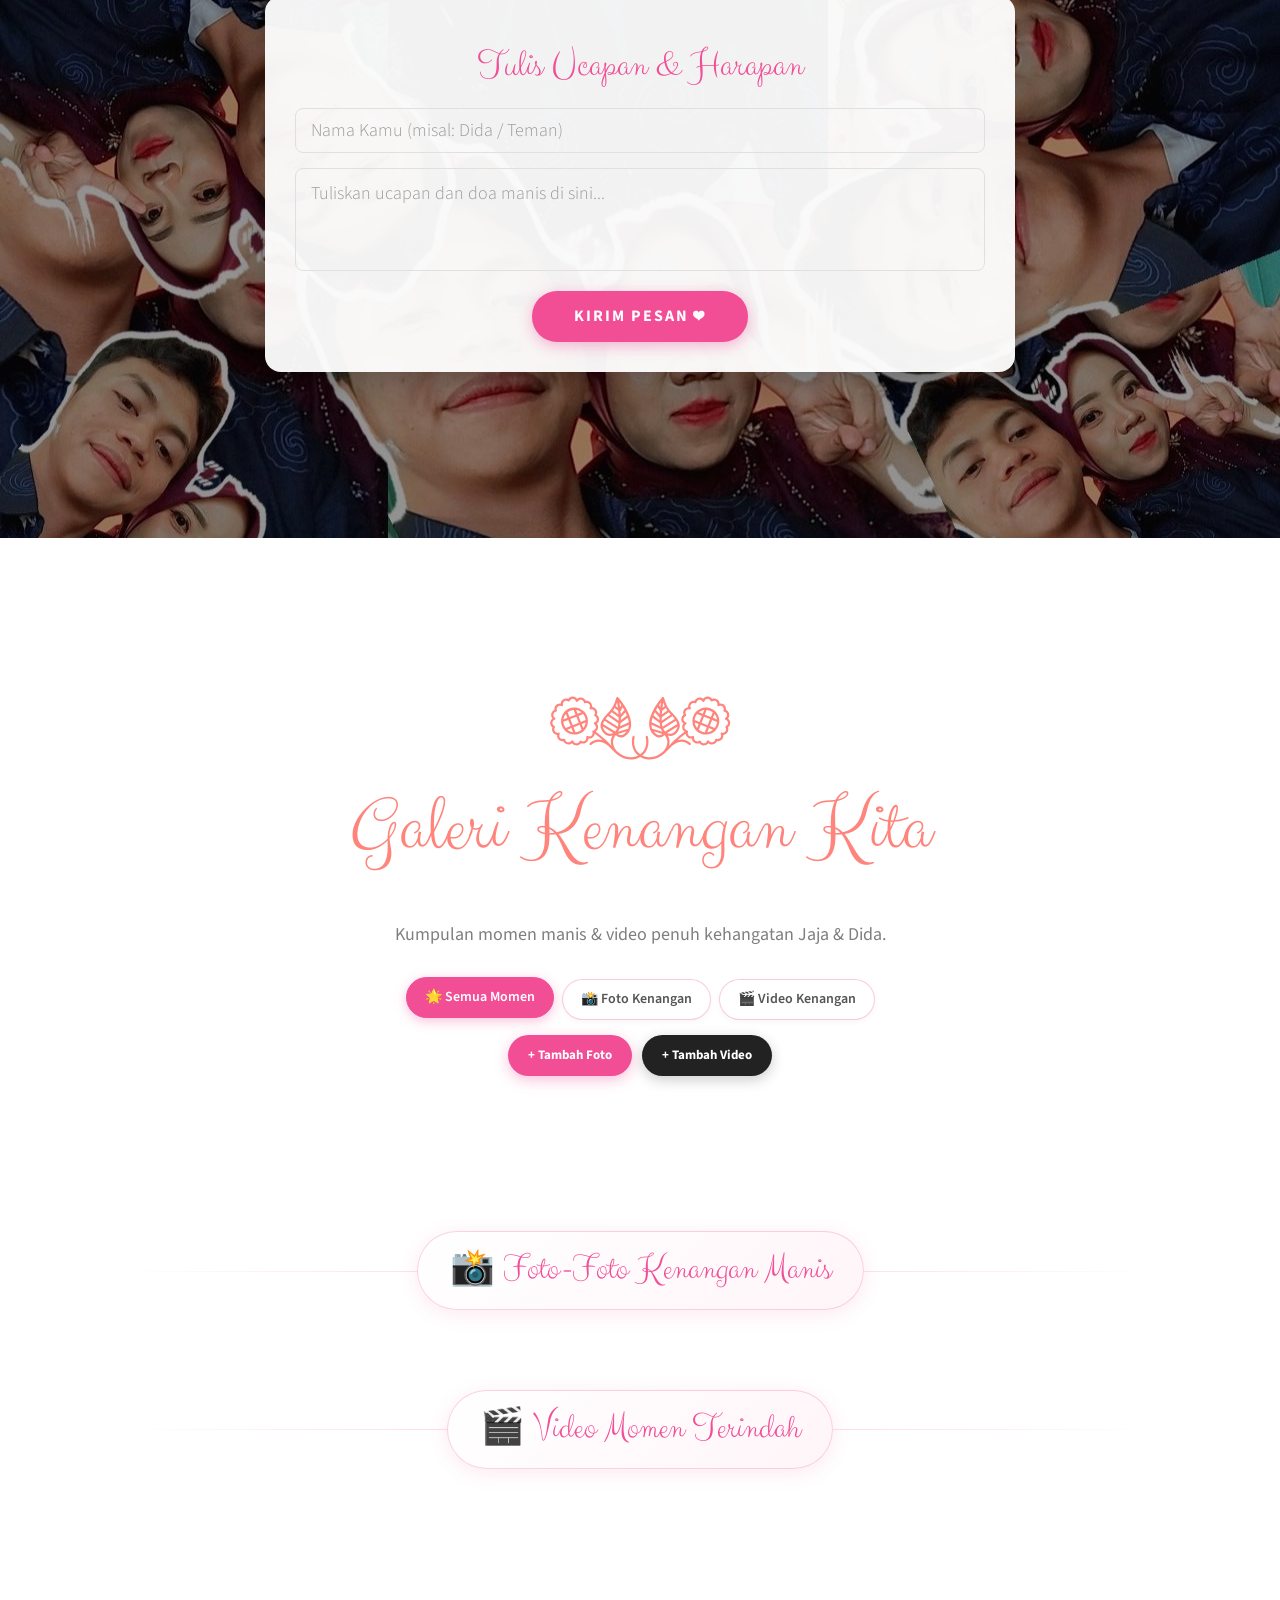
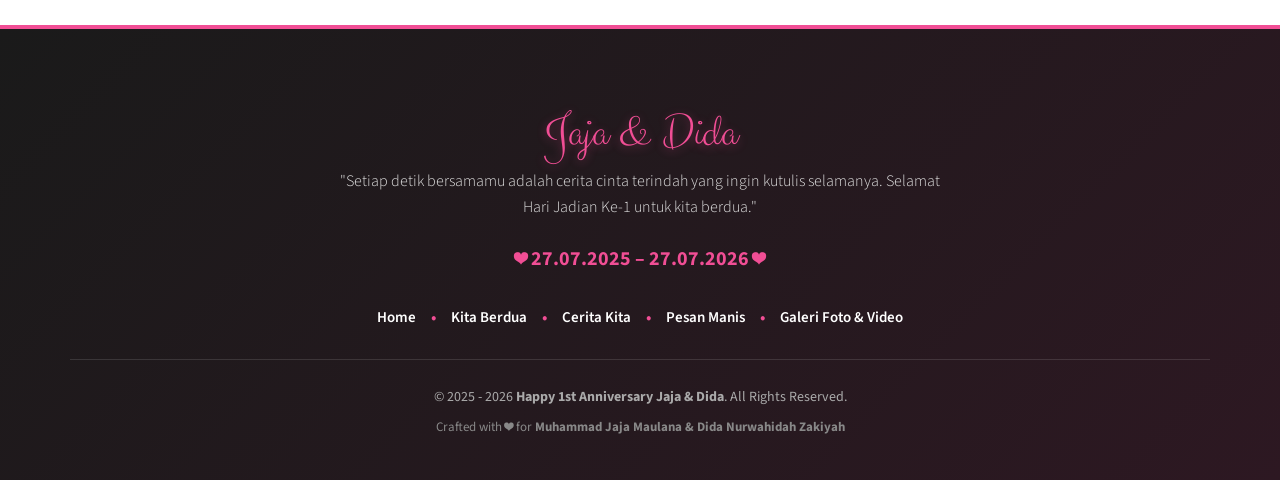
==== commit a5c53737: "fix: resolve duplicate touch event trigger on mobile hamburger menu for instant single-tap navigatio" ====
--- a/index.html
+++ b/index.html
@@ -55,25 +55,6 @@
 	<![endif]-->
 
 	<script>
-		function toggleMobileMenu(e) {
-			if (e) {
-				if (e.preventDefault) e.preventDefault();
-				if (e.stopPropagation) e.stopPropagation();
-			}
-			var btn = document.getElementById('mobileMenuBtn');
-			var menu = document.getElementById('mobileDropdownMenu');
-			if (!menu || !btn) return false;
-
-			if (menu.classList.contains('active')) {
-				menu.classList.remove('active');
-				btn.classList.remove('active');
-			} else {
-				menu.classList.add('active');
-				btn.classList.add('active');
-			}
-			return false;
-		}
-
 		function scrollToMobileSection(e, sectionId) {
 			if (e) {
 				if (e.preventDefault) e.preventDefault();
@@ -104,7 +85,7 @@
 		    <nav class="navbar navbar-default">
 	        <div class="navbar-header">
 				<!-- Mobile Toggle Menu Button -->
-				<button type="button" id="mobileMenuBtn" onclick="toggleMobileMenu(event);" class="js-qbootstrap-nav-toggle qbootstrap-nav-toggle" aria-label="Toggle Menu">
+				<button type="button" id="mobileMenuBtn" class="js-qbootstrap-nav-toggle qbootstrap-nav-toggle" aria-label="Toggle Menu">
 					<i></i>
 				</button>
 	          	<a class="navbar-brand" href="index.html">Jaja &amp; Dida</a> 
--- a/css/style.css
+++ b/css/style.css
@@ -2375,4 +2375,25 @@
   }
 }
 
+/* Instant Mobile Navigation Touch Optimization */
+#mobileMenuBtn {
+  touch-action: manipulation !important;
+  -webkit-tap-highlight-color: transparent !important;
+  cursor: pointer !important;
+  user-select: none !important;
+  z-index: 1000000 !important;
+}
+
+#mobileDropdownMenu {
+  touch-action: manipulation !important;
+}
+
+#mobileDropdownMenu a {
+  touch-action: manipulation !important;
+  -webkit-tap-highlight-color: transparent !important;
+  cursor: pointer !important;
+  display: block !important;
+  padding: 12px 18px !important;
+}
+
 /*# sourceMappingURL=style.css.map */
